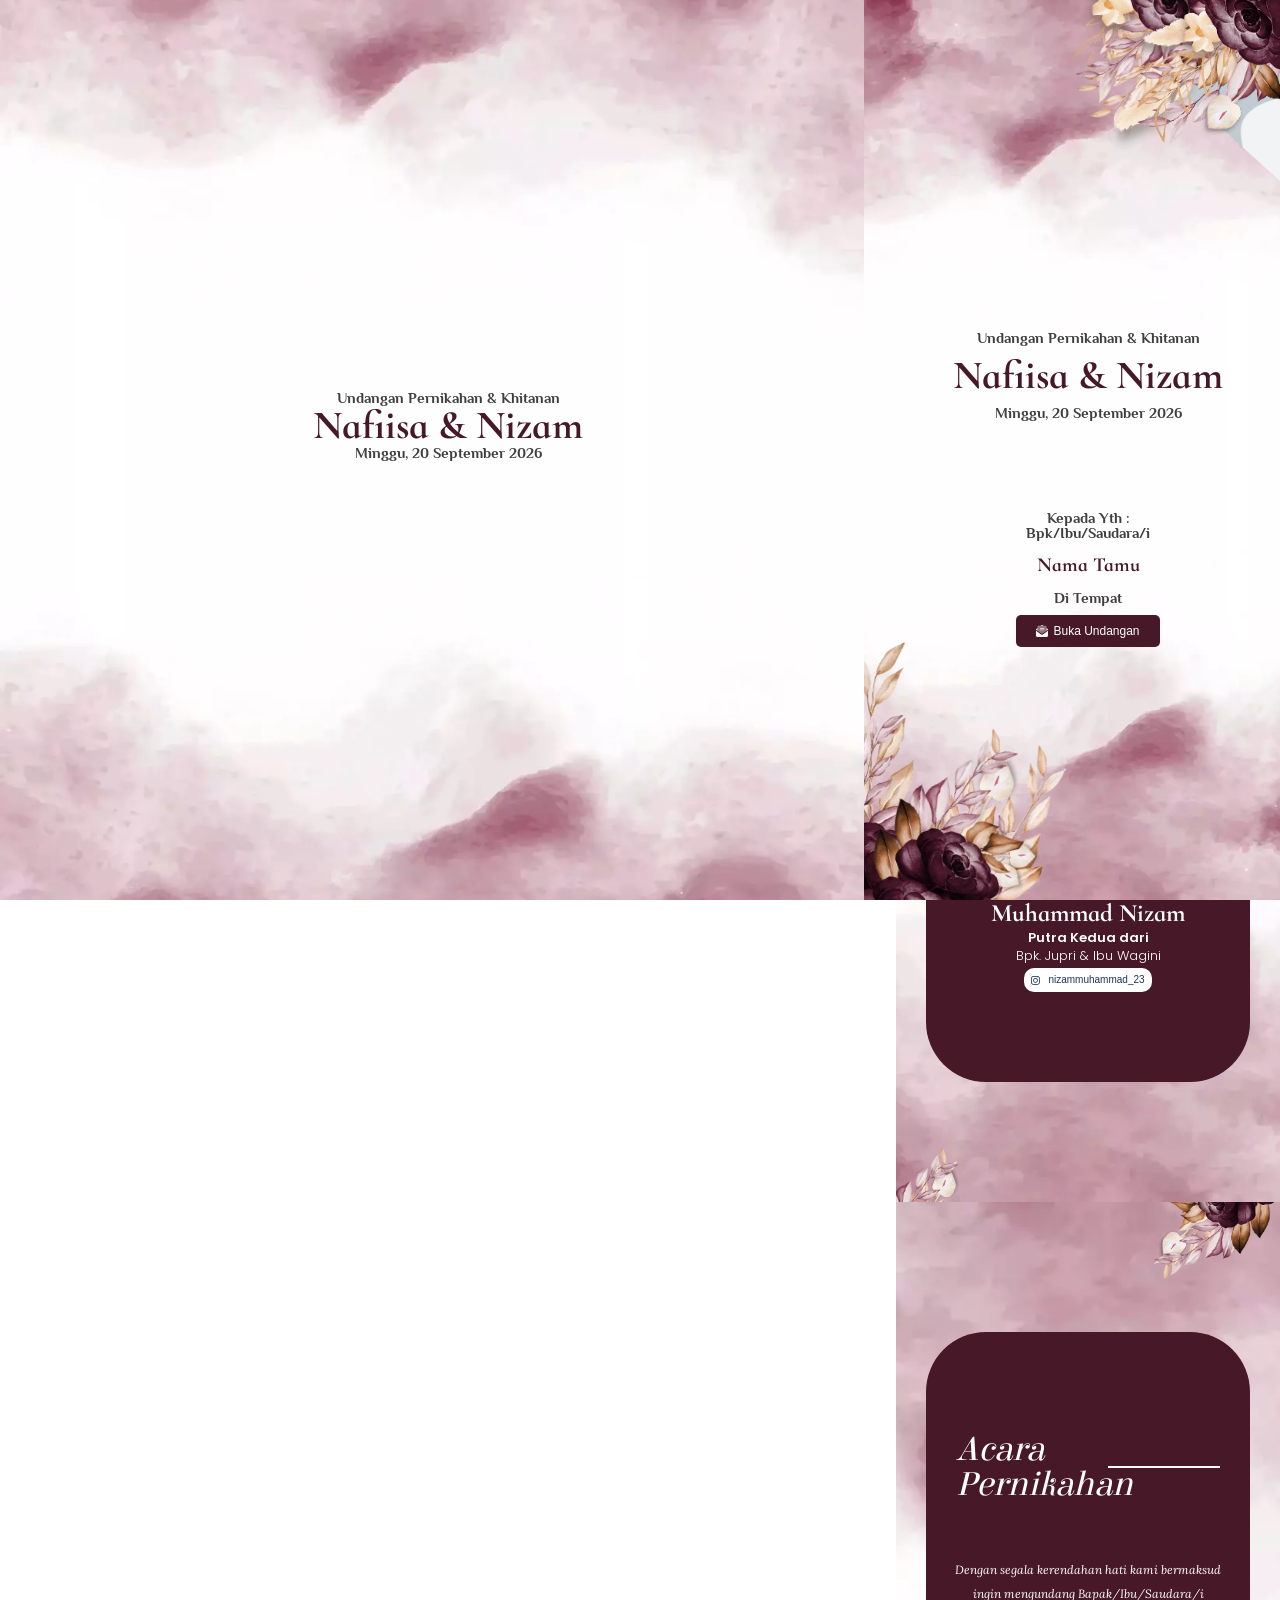
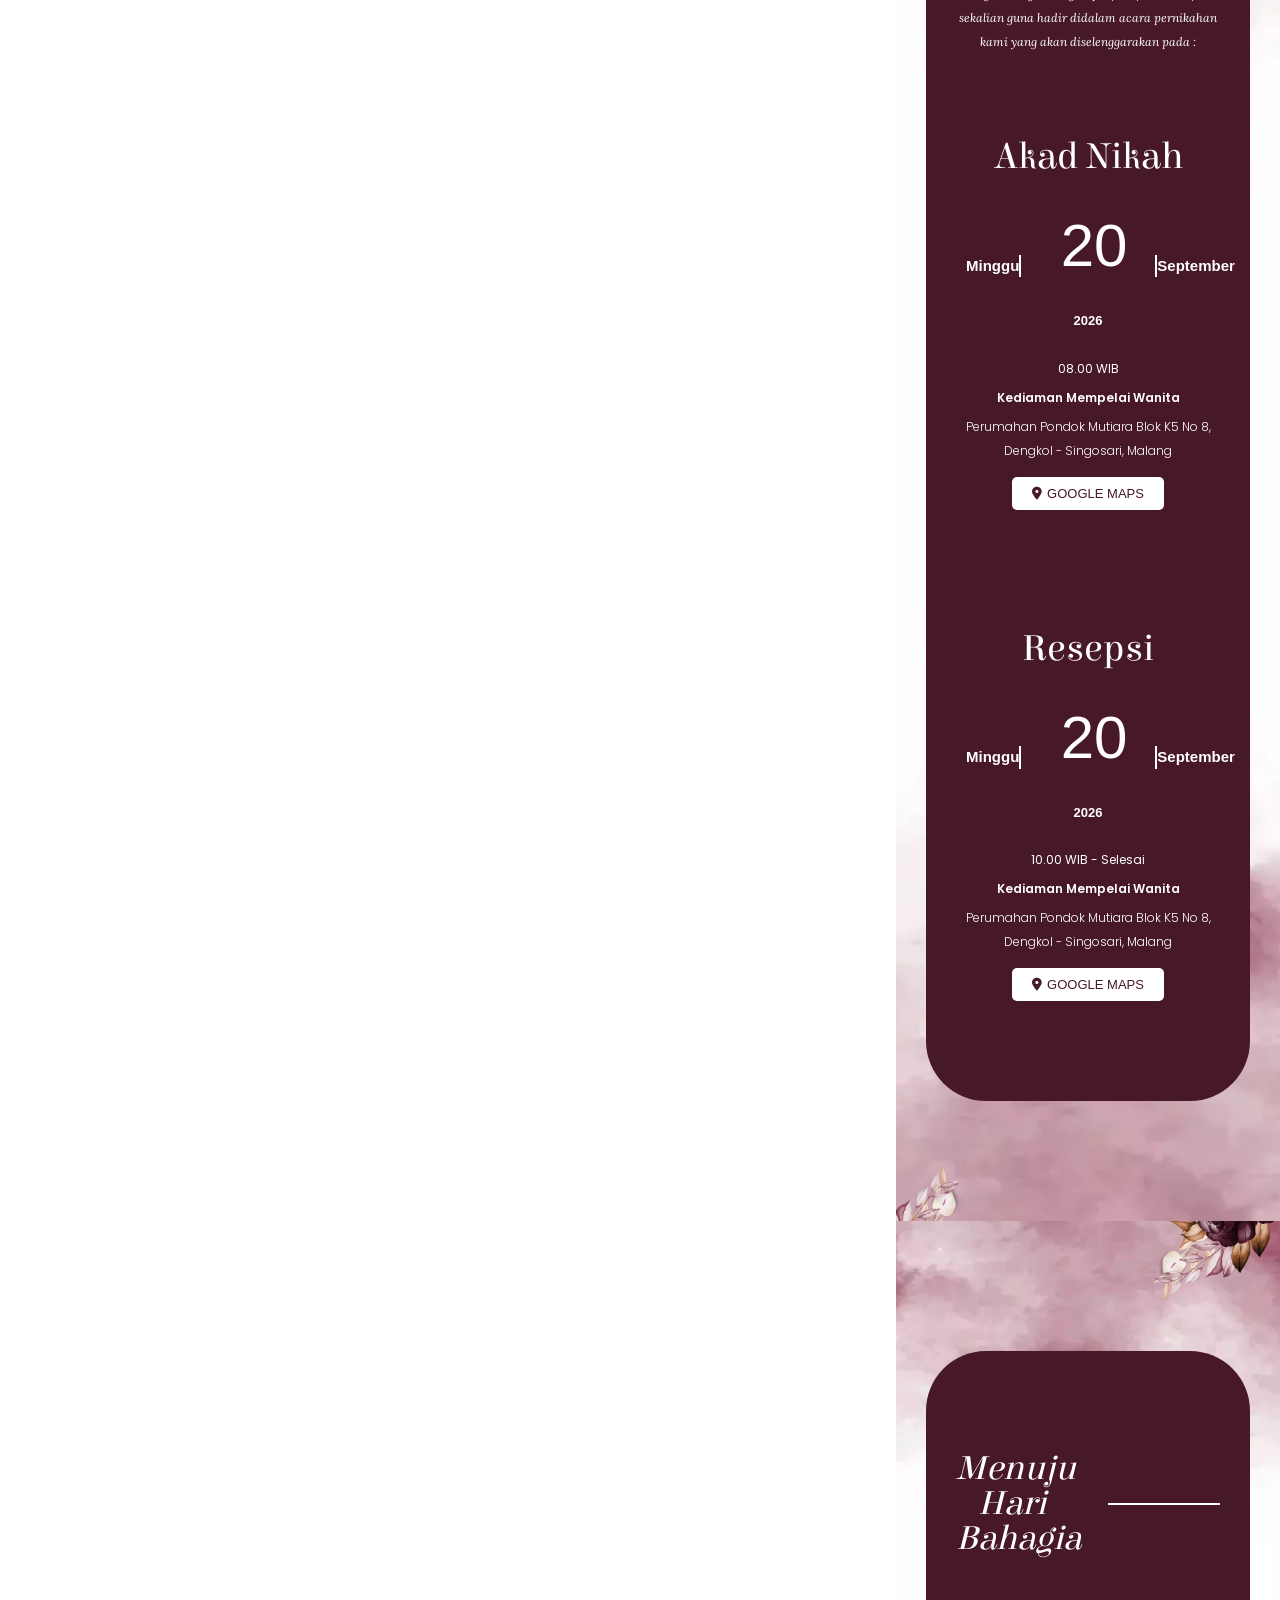
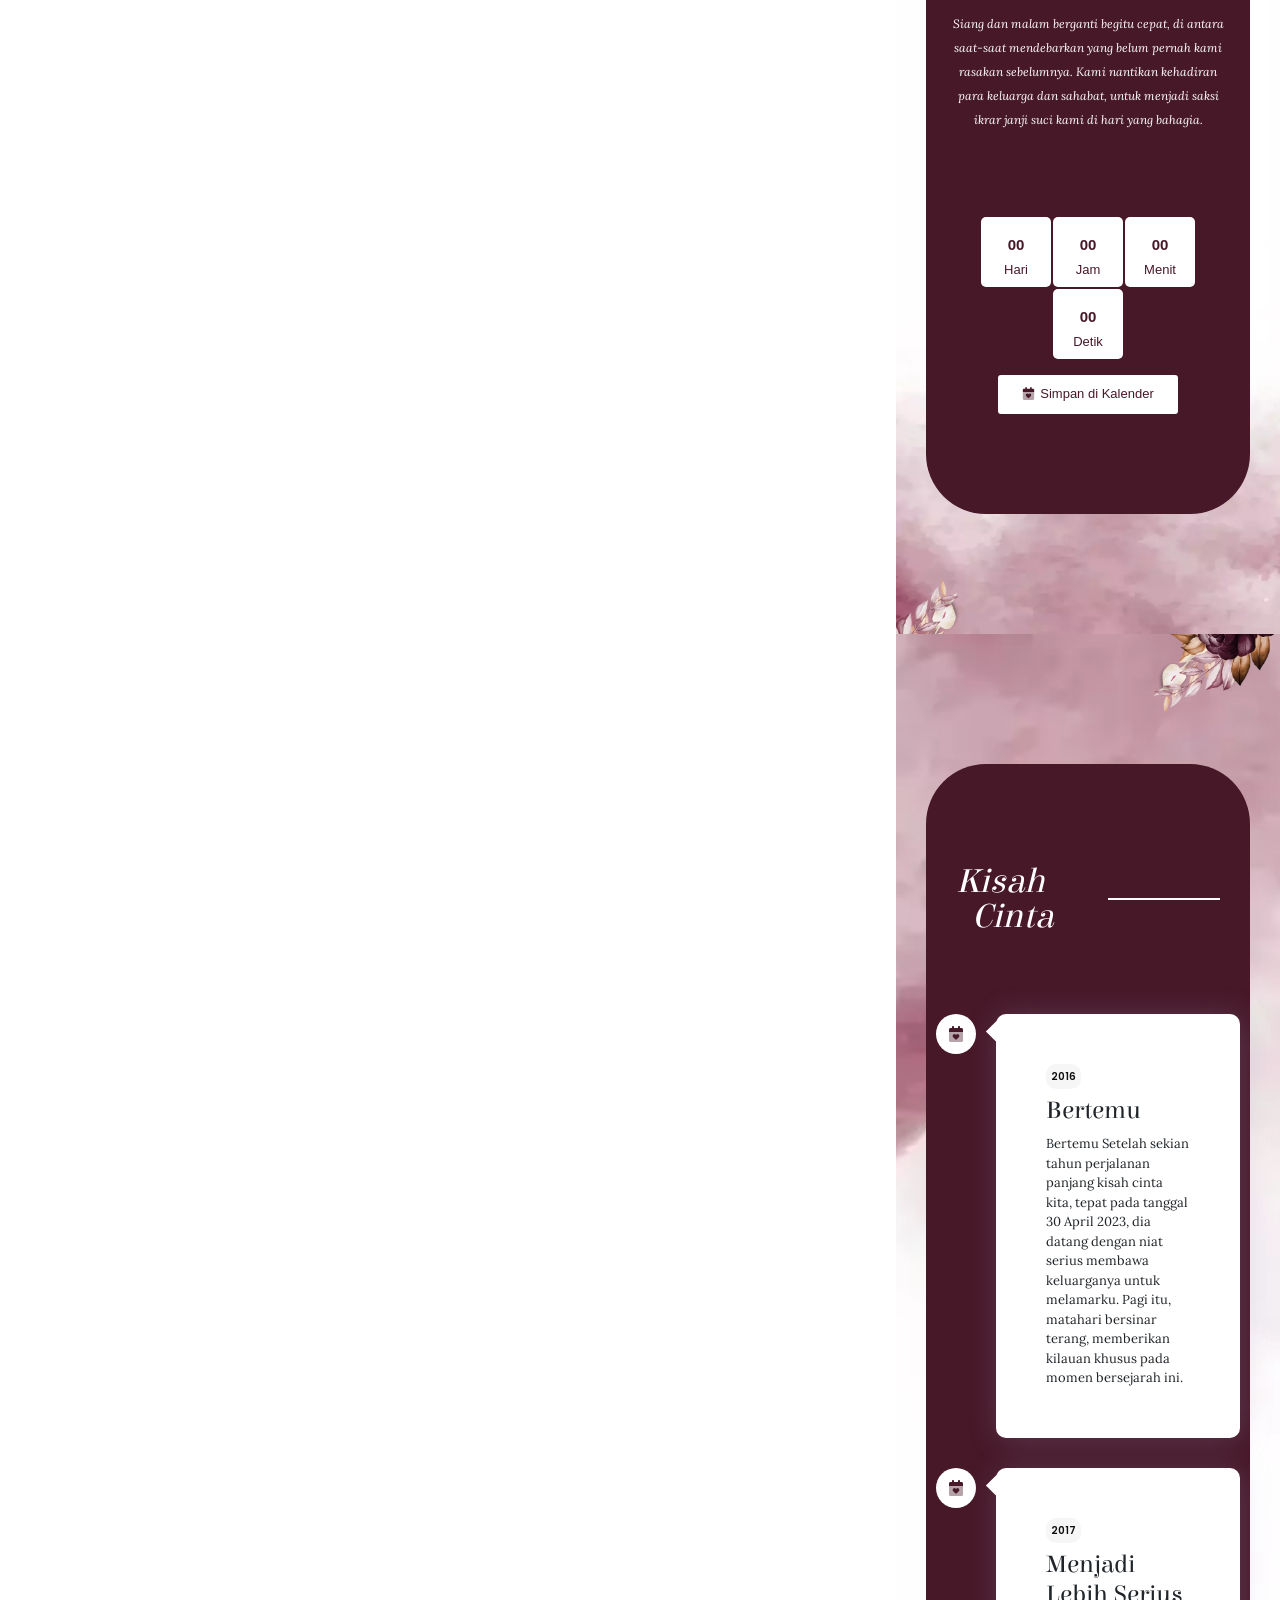
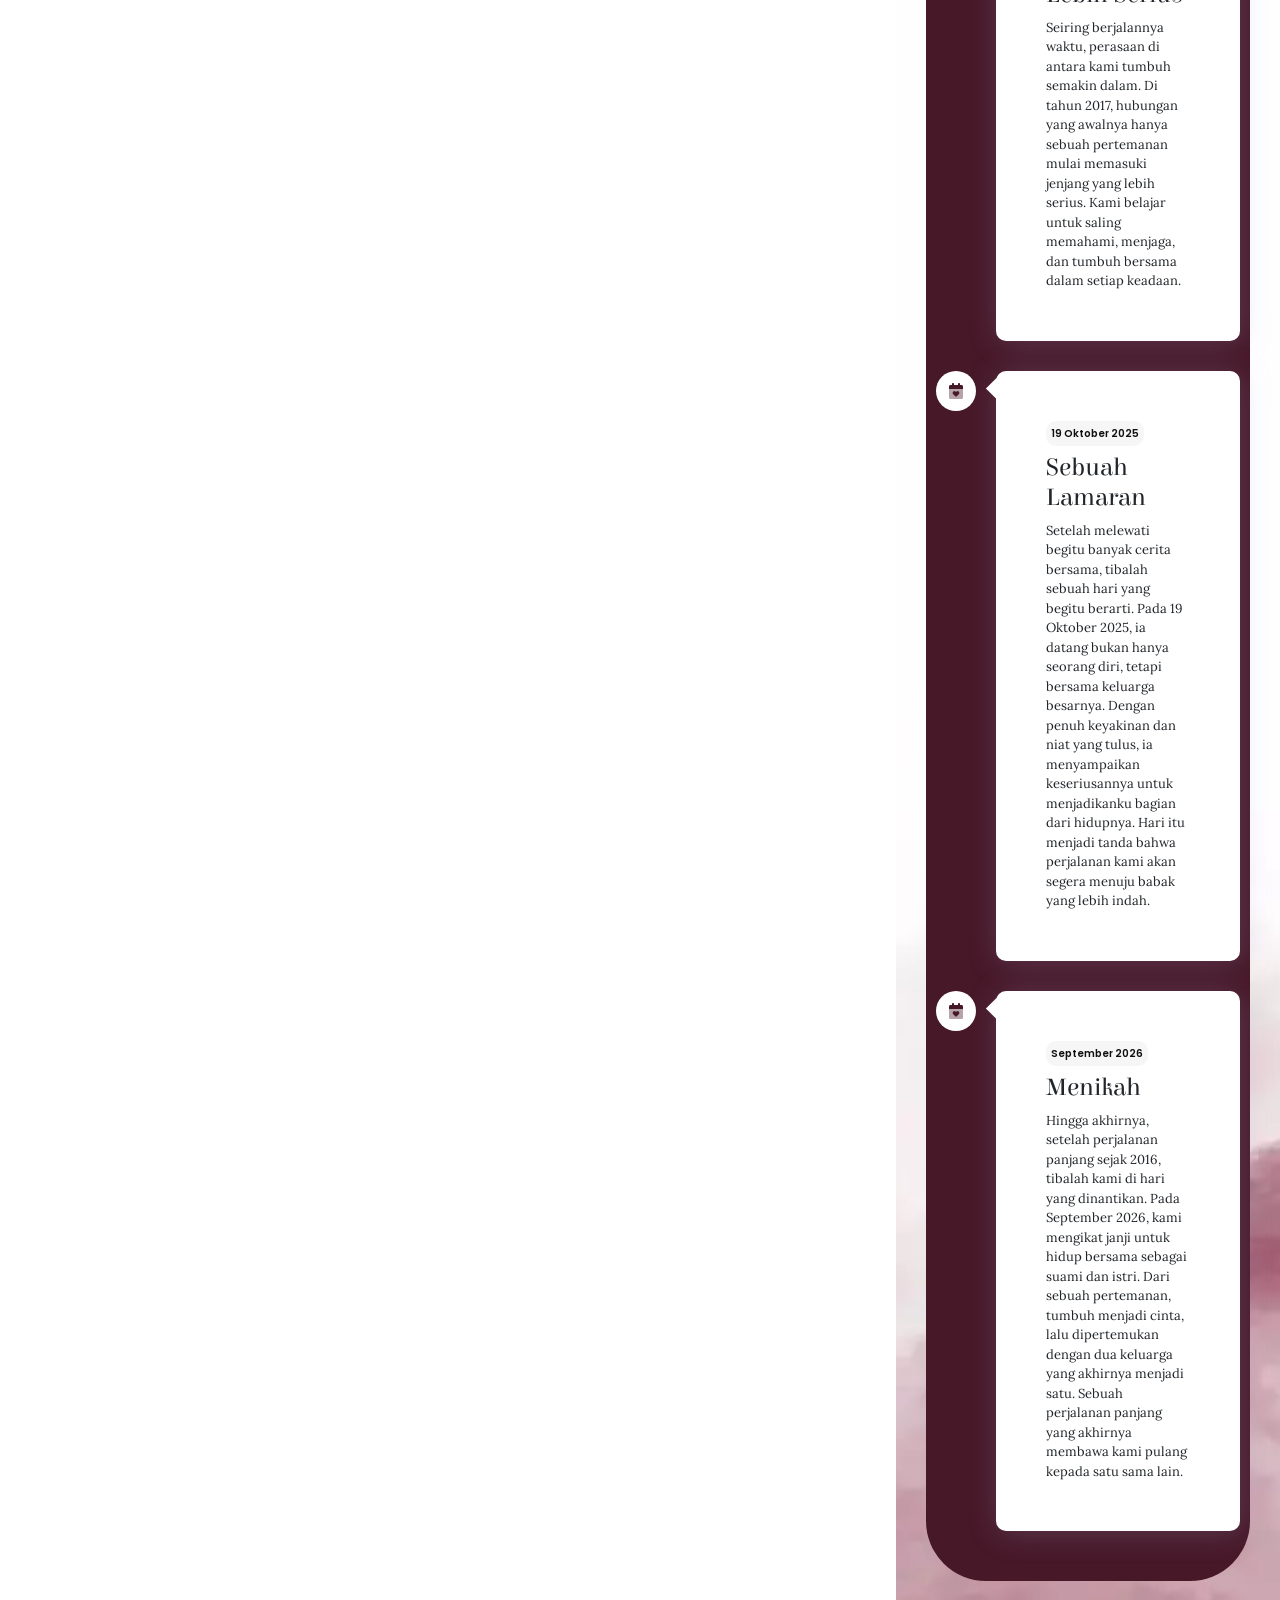
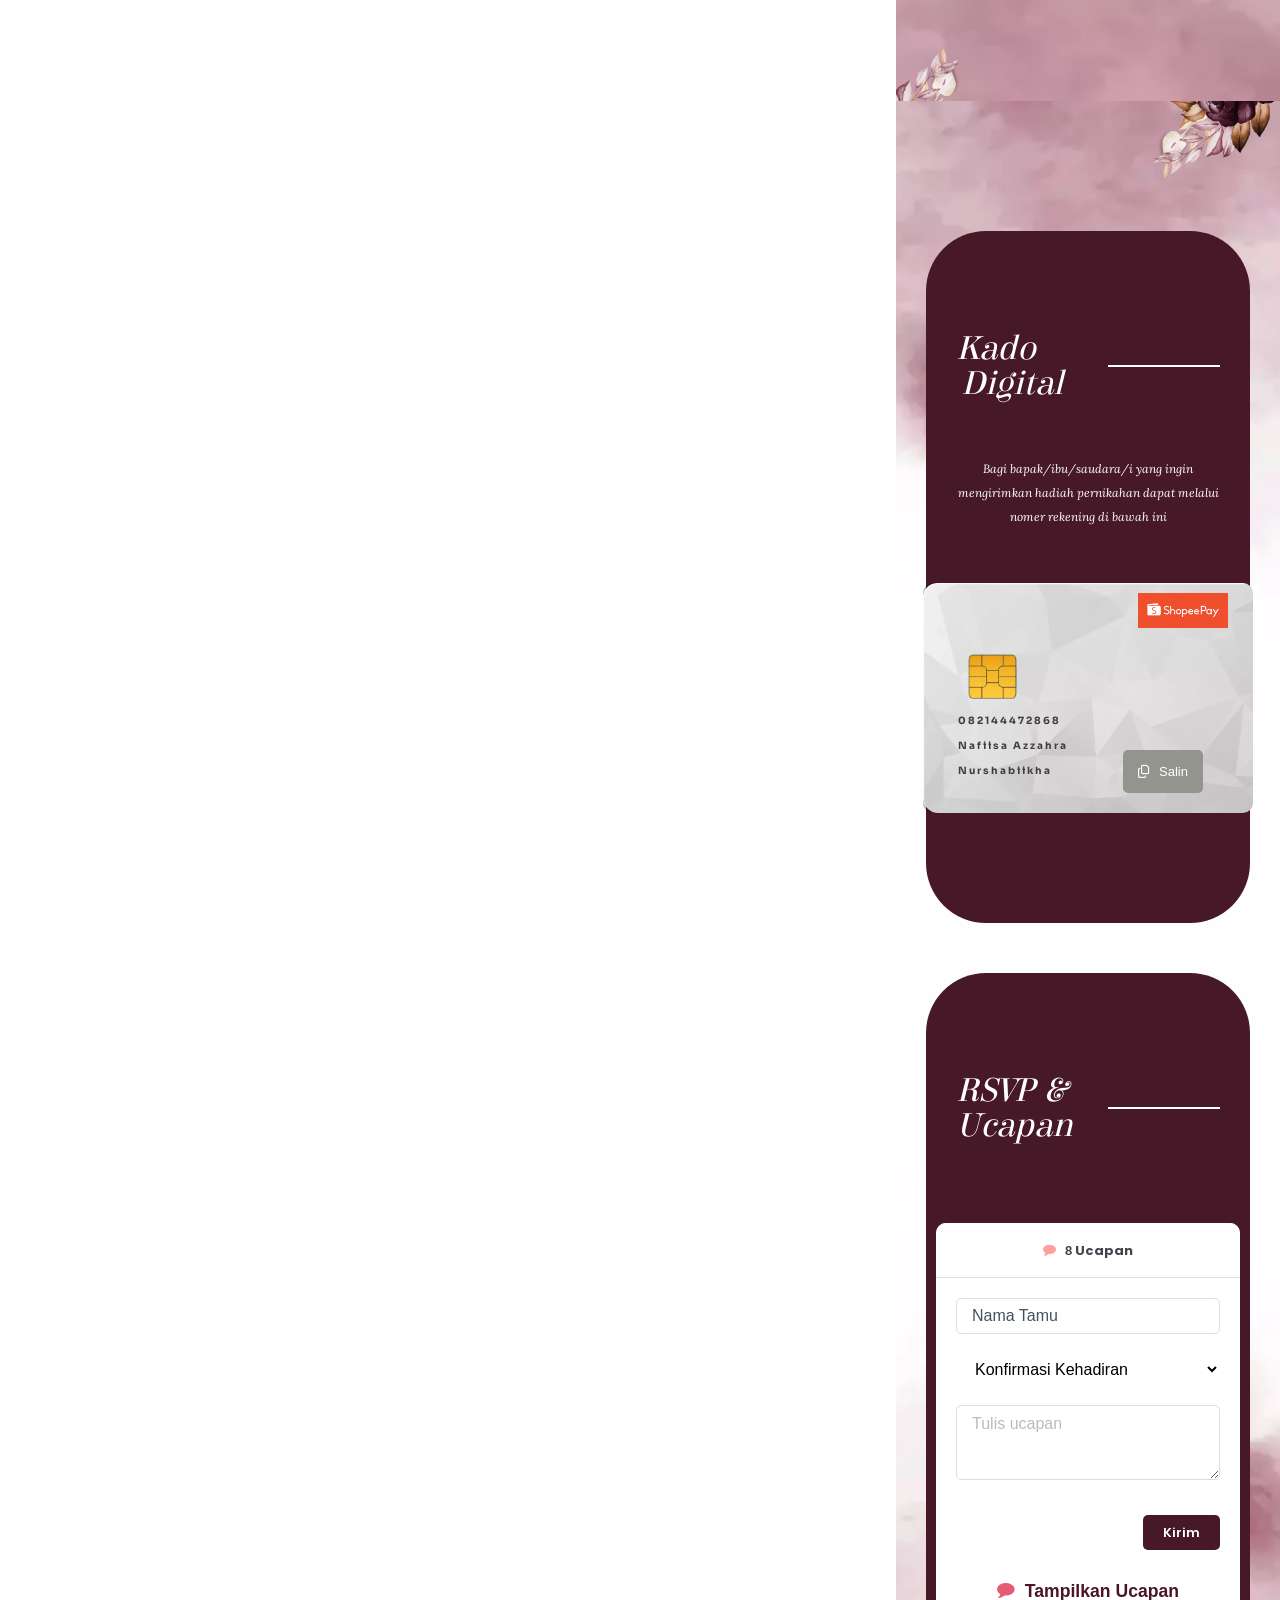
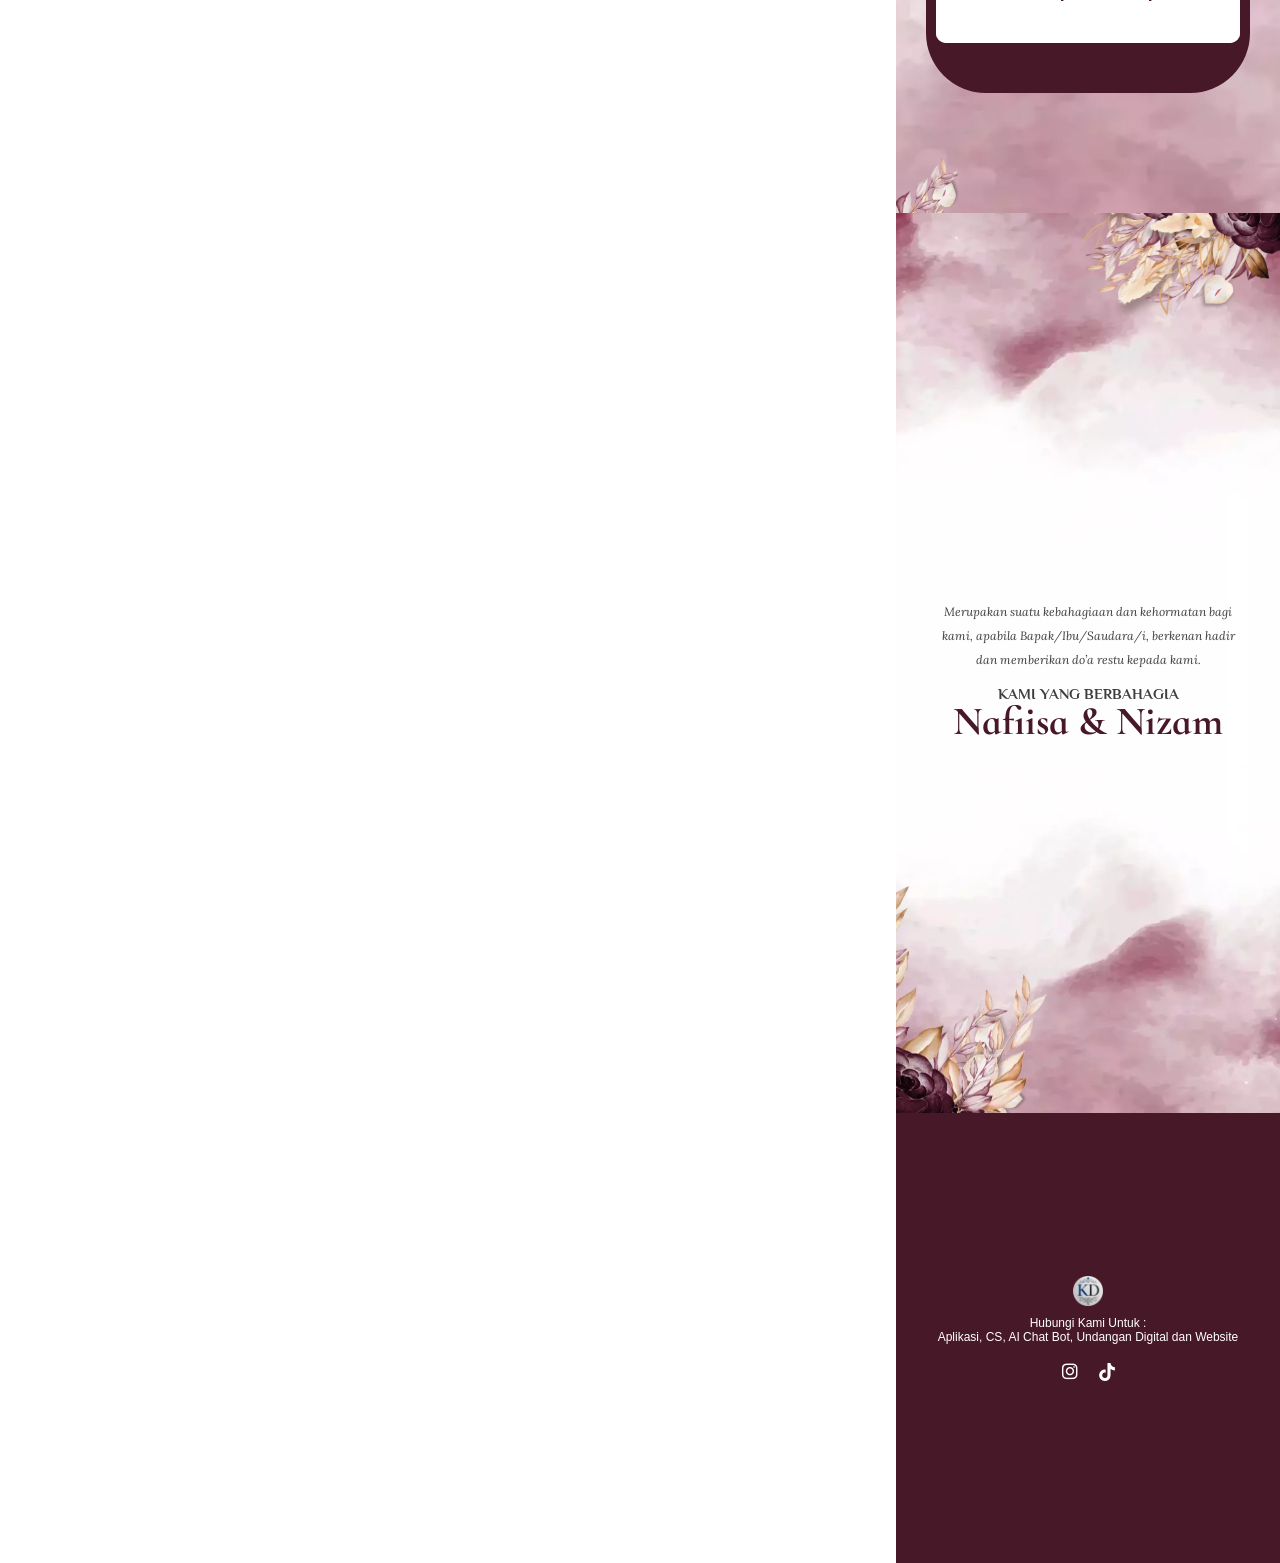
==== index.html @ 929d4304 "Convert favicon to PNG format for reliable cross-browser rendering" ====
<!DOCTYPE html>
<html lang="id" prefix="og: https://ogp.me/ns#">

<head>
  <meta charset="UTF-8">

  <!-- Optimasi Mesin Pencari oleh Rank Math - https://rankmath.com/ -->
  <title>Nafiisa 💕 Nizam</title>
  <meta name="description" content="Hadiri acara pernikahan kami pada hari Minggu, 20 September 2026 Ya!">
  <meta name="robots" content="nofollow, noindex">
  <meta property="og:locale" content="id_ID">
  <meta property="og:type" content="article">
  <meta property="og:title" content="Nafiisa 💕 Nizam">
  <meta property="og:description" content="Hadiri acara pernikahan kami pada hari Minggu, 20 September 2026 Ya!">
  <meta property="og:url" content="https://kirimdigi.github.io/Nafiisa-Nizam/">
  <meta property="og:site_name" content="Digital Wedding Invitation">
  <meta property="article:section" content="Undangan Pernikahan">
  <meta property="og:updated_time" content="2025-06-10T12:59:00+07:00">
  <meta property="og:image" content="https://kirimdigi.github.io/Nafiisa-Nizam/1.jpg?v=1.2">
  <meta property="og:image:secure_url" content="https://kirimdigi.github.io/Nafiisa-Nizam/1.jpg?v=1.2">
  <meta property="og:image:width" content="800">
  <meta property="og:image:height" content="800">
  <meta property="og:image:alt" content="Nafiisa &#038; Nizam">
  <meta property="og:image:type" content="image/jpeg">
  <meta property="article:published_time" content="2024-06-03T13:01:54+07:00">
  <meta property="article:modified_time" content="2025-06-10T12:59:00+07:00">
  <meta name="twitter:card" content="summary_large_image">
  <meta name="twitter:title" content="The Wedding Of Nafiisa &amp; Nizam">
  <meta name="twitter:description"
    content="Spesial untuk Anda, hadiri acara pernikahan Nafiisa &amp; Nizam pada hari Minggu, 20 September 2026. Ya!">
  <meta name="twitter:image" content="https://kirimdigi.github.io/Nafiisa-Nizam/1.jpg?v=1.2">
  <meta name="twitter:label1" content="Ditulis oleh">
  <meta name="twitter:data1" content="kekondangan">
  <meta name="twitter:label2" content="Waktunya membaca">
  <meta name="twitter:data2" content="Kurang dari semenit">
  <script type="application/ld+json"
    class="rank-math-schema">{"@context":"https://schema.org","@graph":[{"@type":["Person","Organization"],"@id":"https://invitimo.my.id/#person","name":"Digital Wedding Invitation"},{"@type":"WebSite","@id":"https://invitimo.my.id/#website","url":"https://invitimo.my.id","name":"Digital Wedding Invitation","publisher":{"@id":"https://invitimo.my.id/#person"},"inLanguage":"id"},{"@type":"ImageObject","@id":"1.png","url":"1.png","width":"800","height":"800","inLanguage":"id"},{"@type":"WebPage","@id":"https://invitimo.my.id/minisite-07/#webpage","url":"https://invitimo.my.id/minisite-07/","name":"The Wedding Of Nafiisa &amp; Nizam","datePublished":"2024-06-03T13:01:54+07:00","dateModified":"2025-06-10T12:59:00+07:00","isPartOf":{"@id":"https://invitimo.my.id/#website"},"primaryImageOfPage":{"@id":"1.png"},"inLanguage":"id"},{"@type":"Person","@id":"https://invitimo.my.id/author/kekondangan/","name":"kekondangan","url":"https://invitimo.my.id/author/kekondangan/","image":{"@type":"ImageObject","@id":"https://secure.gravatar.com/avatar/060e39ec4af00465f8073937f959c683679de852fa3f70bc7729038ad7bef04e?s=96&amp;d=mm&amp;r=g","url":"https://secure.gravatar.com/avatar/060e39ec4af00465f8073937f959c683679de852fa3f70bc7729038ad7bef04e?s=96&amp;d=mm&amp;r=g","caption":"kekondangan","inLanguage":"id"},"sameAs":["http://hi.kekondangan.id"]},{"@type":"BlogPosting","headline":"The Wedding Of Nafiisa &amp; Nizam","datePublished":"2024-06-03T13:01:54+07:00","dateModified":"2025-06-10T12:59:00+07:00","articleSection":"Undangan Pernikahan","author":{"@id":"https://invitimo.my.id/author/kekondangan/","name":"kekondangan"},"publisher":{"@id":"https://invitimo.my.id/#person"},"description":"Nama Tamu, hadiri acara pernikahan Nafiisa &amp; Nizam. pada hari Minggu. 20 September 2026 Ya!","name":"The Wedding Of Nafiisa &amp; Nizam","@id":"https://invitimo.my.id/minisite-07/#richSnippet","isPartOf":{"@id":"https://invitimo.my.id/minisite-07/#webpage"},"image":{"@id":"1.png"},"inLanguage":"id","mainEntityOfPage":{"@id":"https://invitimo.my.id/minisite-07/#webpage"}}]}</script>
  <!-- /Plugin WordPress Rank Math SEO -->

  <link rel='dns-prefetch' href='//hi.kekondangan.id'>
  <link rel="alternate" title="oEmbed (JSON)" type="application/json+oembed"
    href="wp-json/oembed/1.0/embed?url=https%3A%2F%2Finvitimo.my.id%2Fminisite-07%2F">
  <link rel="alternate" title="oEmbed (XML)" type="text/xml+oembed"
    href="wp-json/oembed/1.0/embed-1?url=https%3A%2F%2Finvitimo.my.id%2Fminisite-07%2F&#038;format=xml">
  <style id="wp-img-auto-sizes-contain-inline-css">
    img:is([sizes=auto i], [sizes^="auto," i]) {
      contain-intrinsic-size: 3000px 1500px
    }

    /*# sourceURL=wp-img-auto-sizes-contain-inline-css */
  </style>
  <style id="wp-emoji-styles-inline-css">
    img.wp-smiley,
    img.emoji {
      display: inline !important;
      border: none !important;
      box-shadow: none !important;
      height: 1em !important;
      width: 1em !important;
      margin: 0 0.07em !important;
      vertical-align: -0.1em !important;
      background: none !important;
      padding: 0 !important;
    }

    /*# sourceURL=wp-emoji-styles-inline-css */
  </style>
  <style id="wp-block-library-inline-css">
    :root {
      --wp-block-synced-color: #7a00df;
      --wp-block-synced-color--rgb: 122, 0, 223;
      --wp-bound-block-color: var(--wp-block-synced-color);
      --wp-editor-canvas-background: #ddd;
      --wp-admin-theme-color: #007cba;
      --wp-admin-theme-color--rgb: 0, 124, 186;
      --wp-admin-theme-color-darker-10: #006ba1;
      --wp-admin-theme-color-darker-10--rgb: 0, 107, 160.5;
      --wp-admin-theme-color-darker-20: #005a87;
      --wp-admin-theme-color-darker-20--rgb: 0, 90, 135;
      --wp-admin-border-width-focus: 2px
    }

    @media (min-resolution:192dpi) {
      :root {
        --wp-admin-border-width-focus: 1.5px
      }
    }

    .wp-element-button {
      cursor: pointer
    }

    :root .has-very-light-gray-background-color {
      background-color: #eee
    }

    :root .has-very-dark-gray-background-color {
      background-color: #313131
    }

    :root .has-very-light-gray-color {
      color: #eee
    }

    :root .has-very-dark-gray-color {
      color: #313131
    }

    :root .has-vivid-green-cyan-to-vivid-cyan-blue-gradient-background {
      background: linear-gradient(135deg, #00d084, #0693e3)
    }

    :root .has-purple-crush-gradient-background {
      background: linear-gradient(135deg, #34e2e4, #4721fb 50%, #ab1dfe)
    }

    :root .has-hazy-dawn-gradient-background {
      background: linear-gradient(135deg, #faaca8, #dad0ec)
    }

    :root .has-subdued-olive-gradient-background {
      background: linear-gradient(135deg, #fafae1, #67a671)
    }

    :root .has-atomic-cream-gradient-background {
      background: linear-gradient(135deg, #fdd79a, #004a59)
    }

    :root .has-nightshade-gradient-background {
      background: linear-gradient(135deg, #330968, #31cdcf)
    }

    :root .has-midnight-gradient-background {
      background: linear-gradient(135deg, #020381, #2874fc)
    }

    :root {
      --wp--preset--font-size--normal: 16px;
      --wp--preset--font-size--huge: 42px
    }

    .has-regular-font-size {
      font-size: 1em
    }

    .has-larger-font-size {
      font-size: 2.625em
    }

    .has-normal-font-size {
      font-size: var(--wp--preset--font-size--normal)
    }

    .has-huge-font-size {
      font-size: var(--wp--preset--font-size--huge)
    }

    :root .has-text-align-center {
      text-align: center
    }

    :root .has-text-align-left {
      text-align: left
    }

    :root .has-text-align-right {
      text-align: right
    }

    .has-fit-text {
      white-space: nowrap !important
    }

    #end-resizable-editor-section {
      display: none
    }

    .aligncenter {
      clear: both
    }

    .items-justified-left {
      justify-content: flex-start
    }

    .items-justified-center {
      justify-content: center
    }

    .items-justified-right {
      justify-content: flex-end
    }

    .items-justified-space-between {
      justify-content: space-between
    }

    .screen-reader-text {
      word-wrap: normal !important;
      border: 0;
      clip-path: inset(50%);
      height: 1px;
      margin: -1px;
      overflow: hidden;
      padding: 0;
      position: absolute;
      width: 1px
    }

    .screen-reader-text:focus {
      background-color: #ddd;
      clip-path: none;
      color: #444;
      display: block;
      font-size: 1em;
      height: auto;
      left: 5px;
      line-height: normal;
      padding: 15px 23px 14px;
      text-decoration: none;
      top: 5px;
      width: auto;
      z-index: 100000
    }

    html :where(.has-border-color) {
      border-style: solid
    }

    html :where([style*=border-color]) {
      border-style: solid
    }

    html :where([style*=border-top-color]) {
      border-top-style: solid
    }

    html :where([style*=border-right-color]) {
      border-right-style: solid
    }

    html :where([style*=border-bottom-color]) {
      border-bottom-style: solid
    }

    html :where([style*=border-left-color]) {
      border-left-style: solid
    }

    html :where([style*=border-width]) {
      border-style: solid
    }

    html :where([style*=border-top-width]) {
      border-top-style: solid
    }

    html :where([style*=border-right-width]) {
      border-right-style: solid
    }

    html :where([style*=border-bottom-width]) {
      border-bottom-style: solid
    }

    html :where([style*=border-left-width]) {
      border-left-style: solid
    }

    html :where(img[class*=wp-image-]) {
      height: auto;
      max-width: 100%
    }

    :where(figure) {
      margin: 0 0 1em
    }

    html :where(.is-position-sticky) {
      --wp-admin--admin-bar--position-offset: var(--wp-admin--admin-bar--height, 0px)
    }

    @media screen and (max-width:600px) {
      html :where(.is-position-sticky) {
        --wp-admin--admin-bar--position-offset: 0px
      }
    }

    /*# sourceURL=/wp-includes/css/dist/block-library/common.min.css */
  </style>
  <style id="wp-block-styles-placeholder-inline-css">
    :root {
      --wp-internal-comment: "Placeholder for wp_hoist_late_printed_styles() to replace with the block styles printed at wp_footer."
    }

    /*# sourceURL=wp-block-styles-placeholder-inline-css */
  </style>
  <link rel='stylesheet' id='jet-engine-frontend-css'
    href='wp-content/plugins/jet-engine/assets/css/frontend.css?ver=3.8.14' media='all'>
  <style id="wp-global-styles-placeholder-inline-css">
    :root {
      --wp-internal-comment: "Placeholder for wp_hoist_late_printed_styles() to replace with the global-styles printed at wp_footer."
    }

    /*# sourceURL=wp-global-styles-placeholder-inline-css */
  </style>
  <link rel='stylesheet' id='wds-elementor-css'
    href='wp-content/plugins/weddingsaas-pro/assets/css/wds-elementor.css?ver=2.10.2' media='all'>
  <link rel='stylesheet' id='saic_style-css'
    href='wp-content/plugins/weddingsaas-pro/assets/plugins/custom/commentpress/saic_style.css?ver=2.10.2'
    media='screen'>
  <link rel='stylesheet' id='hello-elementor-css'
    href='wp-content/themes/hello-elementor/assets/css/reset.css?ver=3.4.9' media='all'>
  <link rel='stylesheet' id='hello-elementor-theme-style-css'
    href='wp-content/themes/hello-elementor/assets/css/theme.css?ver=3.4.9' media='all'>
  <link rel='stylesheet' id='hello-elementor-header-footer-css'
    href='wp-content/themes/hello-elementor/assets/css/header-footer.css?ver=3.4.9' media='all'>
  <link rel='stylesheet' id='elementor-frontend-css'
    href='wp-content/plugins/elementor/assets/css/frontend.min.css?ver=4.2.2' media='all'>
  <style id="elementor-frontend-inline-css">
    @-webkit-keyframes ha_fadeIn {
      0% {
        opacity: 0
      }

      to {
        opacity: 1
      }
    }

    @keyframes ha_fadeIn {
      0% {
        opacity: 0
      }

      to {
        opacity: 1
      }
    }

    @-webkit-keyframes ha_zoomIn {
      0% {
        opacity: 0;
        -webkit-transform: scale3d(.3, .3, .3);
        transform: scale3d(.3, .3, .3)
      }

      50% {
        opacity: 1
      }
    }

    @keyframes ha_zoomIn {
      0% {
        opacity: 0;
        -webkit-transform: scale3d(.3, .3, .3);
        transform: scale3d(.3, .3, .3)
      }

      50% {
        opacity: 1
      }
    }

    @-webkit-keyframes ha_rollIn {
      0% {
        opacity: 0;
        -webkit-transform: translate3d(-100%, 0, 0) rotate3d(0, 0, 1, -120deg);
        transform: translate3d(-100%, 0, 0) rotate3d(0, 0, 1, -120deg)
      }

      to {
        opacity: 1
      }
    }

    @keyframes ha_rollIn {
      0% {
        opacity: 0;
        -webkit-transform: translate3d(-100%, 0, 0) rotate3d(0, 0, 1, -120deg);
        transform: translate3d(-100%, 0, 0) rotate3d(0, 0, 1, -120deg)
      }

      to {
        opacity: 1
      }
    }

    @-webkit-keyframes ha_bounce {

      0%,
      20%,
      53%,
      to {
        -webkit-animation-timing-function: cubic-bezier(.215, .61, .355, 1);
        animation-timing-function: cubic-bezier(.215, .61, .355, 1)
      }

      40%,
      43% {
        -webkit-transform: translate3d(0, -30px, 0) scaleY(1.1);
        transform: translate3d(0, -30px, 0) scaleY(1.1);
        -webkit-animation-timing-function: cubic-bezier(.755, .05, .855, .06);
        animation-timing-function: cubic-bezier(.755, .05, .855, .06)
      }

      70% {
        -webkit-transform: translate3d(0, -15px, 0) scaleY(1.05);
        transform: translate3d(0, -15px, 0) scaleY(1.05);
        -webkit-animation-timing-function: cubic-bezier(.755, .05, .855, .06);
        animation-timing-function: cubic-bezier(.755, .05, .855, .06)
      }

      80% {
        -webkit-transition-timing-function: cubic-bezier(.215, .61, .355, 1);
        transition-timing-function: cubic-bezier(.215, .61, .355, 1);
        -webkit-transform: translate3d(0, 0, 0) scaleY(.95);
        transform: translate3d(0, 0, 0) scaleY(.95)
      }

      90% {
        -webkit-transform: translate3d(0, -4px, 0) scaleY(1.02);
        transform: translate3d(0, -4px, 0) scaleY(1.02)
      }
    }

    @keyframes ha_bounce {

      0%,
      20%,
      53%,
      to {
        -webkit-animation-timing-function: cubic-bezier(.215, .61, .355, 1);
        animation-timing-function: cubic-bezier(.215, .61, .355, 1)
      }

      40%,
      43% {
        -webkit-transform: translate3d(0, -30px, 0) scaleY(1.1);
        transform: translate3d(0, -30px, 0) scaleY(1.1);
        -webkit-animation-timing-function: cubic-bezier(.755, .05, .855, .06);
        animation-timing-function: cubic-bezier(.755, .05, .855, .06)
      }

      70% {
        -webkit-transform: translate3d(0, -15px, 0) scaleY(1.05);
        transform: translate3d(0, -15px, 0) scaleY(1.05);
        -webkit-animation-timing-function: cubic-bezier(.755, .05, .855, .06);
        animation-timing-function: cubic-bezier(.755, .05, .855, .06)
      }

      80% {
        -webkit-transition-timing-function: cubic-bezier(.215, .61, .355, 1);
        transition-timing-function: cubic-bezier(.215, .61, .355, 1);
        -webkit-transform: translate3d(0, 0, 0) scaleY(.95);
        transform: translate3d(0, 0, 0) scaleY(.95)
      }

      90% {
        -webkit-transform: translate3d(0, -4px, 0) scaleY(1.02);
        transform: translate3d(0, -4px, 0) scaleY(1.02)
      }
    }

    @-webkit-keyframes ha_bounceIn {

      0%,
      20%,
      40%,
      60%,
      80%,
      to {
        -webkit-animation-timing-function: cubic-bezier(.215, .61, .355, 1);
        animation-timing-function: cubic-bezier(.215, .61, .355, 1)
      }

      0% {
        opacity: 0;
        -webkit-transform: scale3d(.3, .3, .3);
        transform: scale3d(.3, .3, .3)
      }

      20% {
        -webkit-transform: scale3d(1.1, 1.1, 1.1);
        transform: scale3d(1.1, 1.1, 1.1)
      }

      40% {
        -webkit-transform: scale3d(.9, .9, .9);
        transform: scale3d(.9, .9, .9)
      }

      60% {
        opacity: 1;
        -webkit-transform: scale3d(1.03, 1.03, 1.03);
        transform: scale3d(1.03, 1.03, 1.03)
      }

      80% {
        -webkit-transform: scale3d(.97, .97, .97);
        transform: scale3d(.97, .97, .97)
      }

      to {
        opacity: 1
      }
    }

    @keyframes ha_bounceIn {

      0%,
      20%,
      40%,
      60%,
      80%,
      to {
        -webkit-animation-timing-function: cubic-bezier(.215, .61, .355, 1);
        animation-timing-function: cubic-bezier(.215, .61, .355, 1)
      }

      0% {
        opacity: 0;
        -webkit-transform: scale3d(.3, .3, .3);
        transform: scale3d(.3, .3, .3)
      }

      20% {
        -webkit-transform: scale3d(1.1, 1.1, 1.1);
        transform: scale3d(1.1, 1.1, 1.1)
      }

      40% {
        -webkit-transform: scale3d(.9, .9, .9);
        transform: scale3d(.9, .9, .9)
      }

      60% {
        opacity: 1;
        -webkit-transform: scale3d(1.03, 1.03, 1.03);
        transform: scale3d(1.03, 1.03, 1.03)
      }

      80% {
        -webkit-transform: scale3d(.97, .97, .97);
        transform: scale3d(.97, .97, .97)
      }

      to {
        opacity: 1
      }
    }

    @-webkit-keyframes ha_flipInX {
      0% {
        opacity: 0;
        -webkit-transform: perspective(400px) rotate3d(1, 0, 0, 90deg);
        transform: perspective(400px) rotate3d(1, 0, 0, 90deg);
        -webkit-animation-timing-function: ease-in;
        animation-timing-function: ease-in
      }

      40% {
        -webkit-transform: perspective(400px) rotate3d(1, 0, 0, -20deg);
        transform: perspective(400px) rotate3d(1, 0, 0, -20deg);
        -webkit-animation-timing-function: ease-in;
        animation-timing-function: ease-in
      }

      60% {
        opacity: 1;
        -webkit-transform: perspective(400px) rotate3d(1, 0, 0, 10deg);
        transform: perspective(400px) rotate3d(1, 0, 0, 10deg)
      }

      80% {
        -webkit-transform: perspective(400px) rotate3d(1, 0, 0, -5deg);
        transform: perspective(400px) rotate3d(1, 0, 0, -5deg)
      }
    }

    @keyframes ha_flipInX {
      0% {
        opacity: 0;
        -webkit-transform: perspective(400px) rotate3d(1, 0, 0, 90deg);
        transform: perspective(400px) rotate3d(1, 0, 0, 90deg);
        -webkit-animation-timing-function: ease-in;
        animation-timing-function: ease-in
      }

      40% {
        -webkit-transform: perspective(400px) rotate3d(1, 0, 0, -20deg);
        transform: perspective(400px) rotate3d(1, 0, 0, -20deg);
        -webkit-animation-timing-function: ease-in;
        animation-timing-function: ease-in
      }

      60% {
        opacity: 1;
        -webkit-transform: perspective(400px) rotate3d(1, 0, 0, 10deg);
        transform: perspective(400px) rotate3d(1, 0, 0, 10deg)
      }

      80% {
        -webkit-transform: perspective(400px) rotate3d(1, 0, 0, -5deg);
        transform: perspective(400px) rotate3d(1, 0, 0, -5deg)
      }
    }

    @-webkit-keyframes ha_flipInY {
      0% {
        opacity: 0;
        -webkit-transform: perspective(400px) rotate3d(0, 1, 0, 90deg);
        transform: perspective(400px) rotate3d(0, 1, 0, 90deg);
        -webkit-animation-timing-function: ease-in;
        animation-timing-function: ease-in
      }

      40% {
        -webkit-transform: perspective(400px) rotate3d(0, 1, 0, -20deg);
        transform: perspective(400px) rotate3d(0, 1, 0, -20deg);
        -webkit-animation-timing-function: ease-in;
        animation-timing-function: ease-in
      }

      60% {
        opacity: 1;
        -webkit-transform: perspective(400px) rotate3d(0, 1, 0, 10deg);
        transform: perspective(400px) rotate3d(0, 1, 0, 10deg)
      }

      80% {
        -webkit-transform: perspective(400px) rotate3d(0, 1, 0, -5deg);
        transform: perspective(400px) rotate3d(0, 1, 0, -5deg)
      }
    }

    @keyframes ha_flipInY {
      0% {
        opacity: 0;
        -webkit-transform: perspective(400px) rotate3d(0, 1, 0, 90deg);
        transform: perspective(400px) rotate3d(0, 1, 0, 90deg);
        -webkit-animation-timing-function: ease-in;
        animation-timing-function: ease-in
      }

      40% {
        -webkit-transform: perspective(400px) rotate3d(0, 1, 0, -20deg);
        transform: perspective(400px) rotate3d(0, 1, 0, -20deg);
        -webkit-animation-timing-function: ease-in;
        animation-timing-function: ease-in
      }

      60% {
        opacity: 1;
        -webkit-transform: perspective(400px) rotate3d(0, 1, 0, 10deg);
        transform: perspective(400px) rotate3d(0, 1, 0, 10deg)
      }

      80% {
        -webkit-transform: perspective(400px) rotate3d(0, 1, 0, -5deg);
        transform: perspective(400px) rotate3d(0, 1, 0, -5deg)
      }
    }

    @-webkit-keyframes ha_swing {
      20% {
        -webkit-transform: rotate3d(0, 0, 1, 15deg);
        transform: rotate3d(0, 0, 1, 15deg)
      }

      40% {
        -webkit-transform: rotate3d(0, 0, 1, -10deg);
        transform: rotate3d(0, 0, 1, -10deg)
      }

      60% {
        -webkit-transform: rotate3d(0, 0, 1, 5deg);
        transform: rotate3d(0, 0, 1, 5deg)
      }

      80% {
        -webkit-transform: rotate3d(0, 0, 1, -5deg);
        transform: rotate3d(0, 0, 1, -5deg)
      }
    }

    @keyframes ha_swing {
      20% {
        -webkit-transform: rotate3d(0, 0, 1, 15deg);
        transform: rotate3d(0, 0, 1, 15deg)
      }

      40% {
        -webkit-transform: rotate3d(0, 0, 1, -10deg);
        transform: rotate3d(0, 0, 1, -10deg)
      }

      60% {
        -webkit-transform: rotate3d(0, 0, 1, 5deg);
        transform: rotate3d(0, 0, 1, 5deg)
      }

      80% {
        -webkit-transform: rotate3d(0, 0, 1, -5deg);
        transform: rotate3d(0, 0, 1, -5deg)
      }
    }

    @-webkit-keyframes ha_slideInDown {
      0% {
        visibility: visible;
        -webkit-transform: translate3d(0, -100%, 0);
        transform: translate3d(0, -100%, 0)
      }
    }

    @keyframes ha_slideInDown {
      0% {
        visibility: visible;
        -webkit-transform: translate3d(0, -100%, 0);
        transform: translate3d(0, -100%, 0)
      }
    }

    @-webkit-keyframes ha_slideInUp {
      0% {
        visibility: visible;
        -webkit-transform: translate3d(0, 100%, 0);
        transform: translate3d(0, 100%, 0)
      }
    }

    @keyframes ha_slideInUp {
      0% {
        visibility: visible;
        -webkit-transform: translate3d(0, 100%, 0);
        transform: translate3d(0, 100%, 0)
      }
    }

    @-webkit-keyframes ha_slideInLeft {
      0% {
        visibility: visible;
        -webkit-transform: translate3d(-100%, 0, 0);
        transform: translate3d(-100%, 0, 0)
      }
    }

    @keyframes ha_slideInLeft {
      0% {
        visibility: visible;
        -webkit-transform: translate3d(-100%, 0, 0);
        transform: translate3d(-100%, 0, 0)
      }
    }

    @-webkit-keyframes ha_slideInRight {
      0% {
        visibility: visible;
        -webkit-transform: translate3d(100%, 0, 0);
        transform: translate3d(100%, 0, 0)
      }
    }

    @keyframes ha_slideInRight {
      0% {
        visibility: visible;
        -webkit-transform: translate3d(100%, 0, 0);
        transform: translate3d(100%, 0, 0)
      }
    }

    .ha_fadeIn {
      -webkit-animation-name: ha_fadeIn;
      animation-name: ha_fadeIn
    }

    .ha_zoomIn {
      -webkit-animation-name: ha_zoomIn;
      animation-name: ha_zoomIn
    }

    .ha_rollIn {
      -webkit-animation-name: ha_rollIn;
      animation-name: ha_rollIn
    }

    .ha_bounce {
      -webkit-transform-origin: center bottom;
      -ms-transform-origin: center bottom;
      transform-origin: center bottom;
      -webkit-animation-name: ha_bounce;
      animation-name: ha_bounce
    }

    .ha_bounceIn {
      -webkit-animation-name: ha_bounceIn;
      animation-name: ha_bounceIn;
      -webkit-animation-duration: .75s;
      -webkit-animation-duration: calc(var(--animate-duration)*.75);
      animation-duration: .75s;
      animation-duration: calc(var(--animate-duration)*.75)
    }

    .ha_flipInX,
    .ha_flipInY {
      -webkit-animation-name: ha_flipInX;
      animation-name: ha_flipInX;
      -webkit-backface-visibility: visible !important;
      backface-visibility: visible !important
    }

    .ha_flipInY {
      -webkit-animation-name: ha_flipInY;
      animation-name: ha_flipInY
    }

    .ha_swing {
      -webkit-transform-origin: top center;
      -ms-transform-origin: top center;
      transform-origin: top center;
      -webkit-animation-name: ha_swing;
      animation-name: ha_swing
    }

    .ha_slideInDown {
      -webkit-animation-name: ha_slideInDown;
      animation-name: ha_slideInDown
    }

    .ha_slideInUp {
      -webkit-animation-name: ha_slideInUp;
      animation-name: ha_slideInUp
    }

    .ha_slideInLeft {
      -webkit-animation-name: ha_slideInLeft;
      animation-name: ha_slideInLeft
    }

    .ha_slideInRight {
      -webkit-animation-name: ha_slideInRight;
      animation-name: ha_slideInRight
    }

    .ha-css-transform-yes {
      -webkit-transition-duration: var(--ha-tfx-transition-duration, .2s);
      transition-duration: var(--ha-tfx-transition-duration, .2s);
      -webkit-transition-property: -webkit-transform;
      transition-property: transform;
      transition-property: transform, -webkit-transform;
      -webkit-transform: translate(var(--ha-tfx-translate-x, 0), var(--ha-tfx-translate-y, 0)) scale(var(--ha-tfx-scale-x, 1), var(--ha-tfx-scale-y, 1)) skew(var(--ha-tfx-skew-x, 0), var(--ha-tfx-skew-y, 0)) rotateX(var(--ha-tfx-rotate-x, 0)) rotateY(var(--ha-tfx-rotate-y, 0)) rotateZ(var(--ha-tfx-rotate-z, 0));
      transform: translate(var(--ha-tfx-translate-x, 0), var(--ha-tfx-translate-y, 0)) scale(var(--ha-tfx-scale-x, 1), var(--ha-tfx-scale-y, 1)) skew(var(--ha-tfx-skew-x, 0), var(--ha-tfx-skew-y, 0)) rotateX(var(--ha-tfx-rotate-x, 0)) rotateY(var(--ha-tfx-rotate-y, 0)) rotateZ(var(--ha-tfx-rotate-z, 0))
    }

    .ha-css-transform-yes:hover {
      -webkit-transform: translate(var(--ha-tfx-translate-x-hover, var(--ha-tfx-translate-x, 0)), var(--ha-tfx-translate-y-hover, var(--ha-tfx-translate-y, 0))) scale(var(--ha-tfx-scale-x-hover, var(--ha-tfx-scale-x, 1)), var(--ha-tfx-scale-y-hover, var(--ha-tfx-scale-y, 1))) skew(var(--ha-tfx-skew-x-hover, var(--ha-tfx-skew-x, 0)), var(--ha-tfx-skew-y-hover, var(--ha-tfx-skew-y, 0))) rotateX(var(--ha-tfx-rotate-x-hover, var(--ha-tfx-rotate-x, 0))) rotateY(var(--ha-tfx-rotate-y-hover, var(--ha-tfx-rotate-y, 0))) rotateZ(var(--ha-tfx-rotate-z-hover, var(--ha-tfx-rotate-z, 0)));
      transform: translate(var(--ha-tfx-translate-x-hover, var(--ha-tfx-translate-x, 0)), var(--ha-tfx-translate-y-hover, var(--ha-tfx-translate-y, 0))) scale(var(--ha-tfx-scale-x-hover, var(--ha-tfx-scale-x, 1)), var(--ha-tfx-scale-y-hover, var(--ha-tfx-scale-y, 1))) skew(var(--ha-tfx-skew-x-hover, var(--ha-tfx-skew-x, 0)), var(--ha-tfx-skew-y-hover, var(--ha-tfx-skew-y, 0))) rotateX(var(--ha-tfx-rotate-x-hover, var(--ha-tfx-rotate-x, 0))) rotateY(var(--ha-tfx-rotate-y-hover, var(--ha-tfx-rotate-y, 0))) rotateZ(var(--ha-tfx-rotate-z-hover, var(--ha-tfx-rotate-z, 0)))
    }

    .happy-addon>.elementor-widget-container {
      word-wrap: break-word;
      overflow-wrap: break-word
    }

    .happy-addon>.elementor-widget-container,
    .happy-addon>.elementor-widget-container * {
      -webkit-box-sizing: border-box;
      box-sizing: border-box
    }

    .happy-addon:not(:has(.elementor-widget-container)),
    .happy-addon:not(:has(.elementor-widget-container)) * {
      -webkit-box-sizing: border-box;
      box-sizing: border-box;
      word-wrap: break-word;
      overflow-wrap: break-word
    }

    .happy-addon p:empty {
      display: none
    }

    .happy-addon .elementor-inline-editing {
      min-height: auto !important
    }

    .happy-addon-pro img {
      max-width: 100%;
      height: auto;
      -o-object-fit: cover;
      object-fit: cover
    }

    .ha-screen-reader-text {
      position: absolute;
      overflow: hidden;
      clip: rect(1px, 1px, 1px, 1px);
      margin: -1px;
      padding: 0;
      width: 1px;
      height: 1px;
      border: 0;
      word-wrap: normal !important;
      -webkit-clip-path: inset(50%);
      clip-path: inset(50%)
    }

    .ha-has-bg-overlay>.elementor-widget-container {
      position: relative;
      z-index: 1
    }

    .ha-has-bg-overlay>.elementor-widget-container:before {
      position: absolute;
      top: 0;
      left: 0;
      z-index: -1;
      width: 100%;
      height: 100%;
      content: ""
    }

    .ha-has-bg-overlay:not(:has(.elementor-widget-container)) {
      position: relative;
      z-index: 1
    }

    .ha-has-bg-overlay:not(:has(.elementor-widget-container)):before {
      position: absolute;
      top: 0;
      left: 0;
      z-index: -1;
      width: 100%;
      height: 100%;
      content: ""
    }

    .ha-popup--is-enabled .ha-js-popup,
    .ha-popup--is-enabled .ha-js-popup img {
      cursor: -webkit-zoom-in !important;
      cursor: zoom-in !important
    }

    .mfp-wrap .mfp-arrow,
    .mfp-wrap .mfp-close {
      background-color: transparent
    }

    .mfp-wrap .mfp-arrow:focus,
    .mfp-wrap .mfp-close:focus {
      outline-width: thin
    }

    .ha-advanced-tooltip-enable {
      position: relative;
      cursor: pointer;
      --ha-tooltip-arrow-color: black;
      --ha-tooltip-arrow-distance: 0
    }

    .ha-advanced-tooltip-enable .ha-advanced-tooltip-content {
      position: absolute;
      z-index: 999;
      display: none;
      padding: 5px 0;
      width: 120px;
      height: auto;
      border-radius: 6px;
      background-color: #000;
      color: #fff;
      text-align: center;
      opacity: 0
    }

    .ha-advanced-tooltip-enable .ha-advanced-tooltip-content::after {
      position: absolute;
      border-width: 5px;
      border-style: solid;
      content: ""
    }

    .ha-advanced-tooltip-enable .ha-advanced-tooltip-content.no-arrow::after {
      visibility: hidden
    }

    .ha-advanced-tooltip-enable .ha-advanced-tooltip-content.show {
      display: inline-block;
      opacity: 1
    }

    .ha-advanced-tooltip-enable.ha-advanced-tooltip-top .ha-advanced-tooltip-content,
    body[data-elementor-device-mode=tablet] .ha-advanced-tooltip-enable.ha-advanced-tooltip-tablet-top .ha-advanced-tooltip-content {
      top: unset;
      right: 0;
      bottom: calc(101% + var(--ha-tooltip-arrow-distance));
      left: 0;
      margin: 0 auto
    }

    .ha-advanced-tooltip-enable.ha-advanced-tooltip-top .ha-advanced-tooltip-content::after,
    body[data-elementor-device-mode=tablet] .ha-advanced-tooltip-enable.ha-advanced-tooltip-tablet-top .ha-advanced-tooltip-content::after {
      top: 100%;
      right: unset;
      bottom: unset;
      left: 50%;
      border-color: var(--ha-tooltip-arrow-color) transparent transparent transparent;
      -webkit-transform: translateX(-50%);
      -ms-transform: translateX(-50%);
      transform: translateX(-50%)
    }

    .ha-advanced-tooltip-enable.ha-advanced-tooltip-bottom .ha-advanced-tooltip-content,
    body[data-elementor-device-mode=tablet] .ha-advanced-tooltip-enable.ha-advanced-tooltip-tablet-bottom .ha-advanced-tooltip-content {
      top: calc(101% + var(--ha-tooltip-arrow-distance));
      right: 0;
      bottom: unset;
      left: 0;
      margin: 0 auto
    }

    .ha-advanced-tooltip-enable.ha-advanced-tooltip-bottom .ha-advanced-tooltip-content::after,
    body[data-elementor-device-mode=tablet] .ha-advanced-tooltip-enable.ha-advanced-tooltip-tablet-bottom .ha-advanced-tooltip-content::after {
      top: unset;
      right: unset;
      bottom: 100%;
      left: 50%;
      border-color: transparent transparent var(--ha-tooltip-arrow-color) transparent;
      -webkit-transform: translateX(-50%);
      -ms-transform: translateX(-50%);
      transform: translateX(-50%)
    }

    .ha-advanced-tooltip-enable.ha-advanced-tooltip-left .ha-advanced-tooltip-content,
    body[data-elementor-device-mode=tablet] .ha-advanced-tooltip-enable.ha-advanced-tooltip-tablet-left .ha-advanced-tooltip-content {
      top: 50%;
      right: calc(101% + var(--ha-tooltip-arrow-distance));
      bottom: unset;
      left: unset;
      -webkit-transform: translateY(-50%);
      -ms-transform: translateY(-50%);
      transform: translateY(-50%)
    }

    .ha-advanced-tooltip-enable.ha-advanced-tooltip-left .ha-advanced-tooltip-content::after,
    body[data-elementor-device-mode=tablet] .ha-advanced-tooltip-enable.ha-advanced-tooltip-tablet-left .ha-advanced-tooltip-content::after {
      top: 50%;
      right: unset;
      bottom: unset;
      left: 100%;
      border-color: transparent transparent transparent var(--ha-tooltip-arrow-color);
      -webkit-transform: translateY(-50%);
      -ms-transform: translateY(-50%);
      transform: translateY(-50%)
    }

    .ha-advanced-tooltip-enable.ha-advanced-tooltip-right .ha-advanced-tooltip-content,
    body[data-elementor-device-mode=tablet] .ha-advanced-tooltip-enable.ha-advanced-tooltip-tablet-right .ha-advanced-tooltip-content {
      top: 50%;
      right: unset;
      bottom: unset;
      left: calc(101% + var(--ha-tooltip-arrow-distance));
      -webkit-transform: translateY(-50%);
      -ms-transform: translateY(-50%);
      transform: translateY(-50%)
    }

    .ha-advanced-tooltip-enable.ha-advanced-tooltip-right .ha-advanced-tooltip-content::after,
    body[data-elementor-device-mode=tablet] .ha-advanced-tooltip-enable.ha-advanced-tooltip-tablet-right .ha-advanced-tooltip-content::after {
      top: 50%;
      right: 100%;
      bottom: unset;
      left: unset;
      border-color: transparent var(--ha-tooltip-arrow-color) transparent transparent;
      -webkit-transform: translateY(-50%);
      -ms-transform: translateY(-50%);
      transform: translateY(-50%)
    }

    body[data-elementor-device-mode=mobile] .ha-advanced-tooltip-enable.ha-advanced-tooltip-mobile-top .ha-advanced-tooltip-content {
      top: unset;
      right: 0;
      bottom: calc(101% + var(--ha-tooltip-arrow-distance));
      left: 0;
      margin: 0 auto
    }

    body[data-elementor-device-mode=mobile] .ha-advanced-tooltip-enable.ha-advanced-tooltip-mobile-top .ha-advanced-tooltip-content::after {
      top: 100%;
      right: unset;
      bottom: unset;
      left: 50%;
      border-color: var(--ha-tooltip-arrow-color) transparent transparent transparent;
      -webkit-transform: translateX(-50%);
      -ms-transform: translateX(-50%);
      transform: translateX(-50%)
    }

    body[data-elementor-device-mode=mobile] .ha-advanced-tooltip-enable.ha-advanced-tooltip-mobile-bottom .ha-advanced-tooltip-content {
      top: calc(101% + var(--ha-tooltip-arrow-distance));
      right: 0;
      bottom: unset;
      left: 0;
      margin: 0 auto
    }

    body[data-elementor-device-mode=mobile] .ha-advanced-tooltip-enable.ha-advanced-tooltip-mobile-bottom .ha-advanced-tooltip-content::after {
      top: unset;
      right: unset;
      bottom: 100%;
      left: 50%;
      border-color: transparent transparent var(--ha-tooltip-arrow-color) transparent;
      -webkit-transform: translateX(-50%);
      -ms-transform: translateX(-50%);
      transform: translateX(-50%)
    }

    body[data-elementor-device-mode=mobile] .ha-advanced-tooltip-enable.ha-advanced-tooltip-mobile-left .ha-advanced-tooltip-content {
      top: 50%;
      right: calc(101% + var(--ha-tooltip-arrow-distance));
      bottom: unset;
      left: unset;
      -webkit-transform: translateY(-50%);
      -ms-transform: translateY(-50%);
      transform: translateY(-50%)
    }

    body[data-elementor-device-mode=mobile] .ha-advanced-tooltip-enable.ha-advanced-tooltip-mobile-left .ha-advanced-tooltip-content::after {
      top: 50%;
      right: unset;
      bottom: unset;
      left: 100%;
      border-color: transparent transparent transparent var(--ha-tooltip-arrow-color);
      -webkit-transform: translateY(-50%);
      -ms-transform: translateY(-50%);
      transform: translateY(-50%)
    }

    body[data-elementor-device-mode=mobile] .ha-advanced-tooltip-enable.ha-advanced-tooltip-mobile-right .ha-advanced-tooltip-content {
      top: 50%;
      right: unset;
      bottom: unset;
      left: calc(101% + var(--ha-tooltip-arrow-distance));
      -webkit-transform: translateY(-50%);
      -ms-transform: translateY(-50%);
      transform: translateY(-50%)
    }

    body[data-elementor-device-mode=mobile] .ha-advanced-tooltip-enable.ha-advanced-tooltip-mobile-right .ha-advanced-tooltip-content::after {
      top: 50%;
      right: 100%;
      bottom: unset;
      left: unset;
      border-color: transparent var(--ha-tooltip-arrow-color) transparent transparent;
      -webkit-transform: translateY(-50%);
      -ms-transform: translateY(-50%);
      transform: translateY(-50%)
    }

    body.elementor-editor-active .happy-addon.ha-gravityforms .gform_wrapper {
      display: block !important
    }

    .ha-scroll-to-top-wrap.ha-scroll-to-top-hide {
      display: none
    }

    .ha-scroll-to-top-wrap.edit-mode,
    .ha-scroll-to-top-wrap.single-page-off {
      display: none !important
    }

    .ha-scroll-to-top-button {
      position: fixed;
      right: 15px;
      bottom: 15px;
      z-index: 9999;
      display: -webkit-box;
      display: -webkit-flex;
      display: -ms-flexbox;
      display: flex;
      -webkit-box-align: center;
      -webkit-align-items: center;
      align-items: center;
      -ms-flex-align: center;
      -webkit-box-pack: center;
      -ms-flex-pack: center;
      -webkit-justify-content: center;
      justify-content: center;
      width: 50px;
      height: 50px;
      border-radius: 50px;
      background-color: #5636d1;
      color: #fff;
      text-align: center;
      opacity: 1;
      cursor: pointer;
      -webkit-transition: all .3s;
      transition: all .3s
    }

    .ha-scroll-to-top-button i {
      color: #fff;
      font-size: 16px
    }

    .ha-scroll-to-top-button:hover {
      background-color: #e2498a
    }

    .elementor-608 .elementor-element.elementor-element-f0358a9:not(.elementor-motion-effects-element-type-background),
    .elementor-608 .elementor-element.elementor-element-f0358a9>.elementor-motion-effects-container>.elementor-motion-effects-layer {
      background-image: url("1.png");
    }

    /*# sourceURL=elementor-frontend-inline-css */
  </style>
  <link rel='stylesheet' id='elementor-post-6-css' href='wp-content/uploads/elementor/css/post-6.css?ver=1786593506'
    media='all'>
  <link rel='stylesheet' id='elementor-post-608-css' href='wp-content/uploads/elementor/css/post-608.css?ver=1786594585'
    media='all'>
  <link rel='stylesheet' id='happy-icons-css'
    href='wp-content/plugins/happy-elementor-addons/assets/fonts/style.min.css?ver=3.23.1' media='all'>
  <link rel='stylesheet' id='font-awesome-css'
    href='wp-content/plugins/elementor/assets/lib/font-awesome/css/font-awesome.min.css?ver=4.7.0' media='all'>
  <link rel='stylesheet' id='widget-heading-css'
    href='wp-content/plugins/elementor/assets/css/widget-heading.min.css?ver=4.2.2' media='all'>
  <link rel='stylesheet' id='widget-spacer-css'
    href='wp-content/plugins/elementor/assets/css/widget-spacer.min.css?ver=4.2.2' media='all'>
  <link rel='stylesheet' id='e-sticky-css'
    href='wp-content/plugins/elementor-pro/assets/css/modules/sticky.min.css?ver=4.2.1' media='all'>
  <link rel='stylesheet' id='e-animation-fadeInDown-css'
    href='wp-content/plugins/elementor/assets/lib/animations/styles/fadeInDown.min.css?ver=4.2.2' media='all'>
  <link rel='stylesheet' id='widget-image-css'
    href='wp-content/plugins/elementor/assets/css/widget-image.min.css?ver=4.2.2' media='all'>
  <link rel='stylesheet' id='e-animation-fadeInUp-css'
    href='wp-content/plugins/elementor/assets/lib/animations/styles/fadeInUp.min.css?ver=4.2.2' media='all'>
  <link rel='stylesheet' id='e-animation-zoomIn-css'
    href='wp-content/plugins/elementor/assets/lib/animations/styles/zoomIn.min.css?ver=4.2.2' media='all'>
  <link rel='stylesheet' id='swiper-css'
    href='wp-content/plugins/elementor/assets/lib/swiper/v8/css/swiper.min.css?ver=8.4.5' media='all'>
  <link rel='stylesheet' id='e-swiper-css'
    href='wp-content/plugins/elementor/assets/css/conditionals/e-swiper.min.css?ver=4.2.2' media='all'>
  <link rel='stylesheet' id='e-animation-fadeInLeft-css'
    href='wp-content/plugins/elementor/assets/lib/animations/styles/fadeInLeft.min.css?ver=4.2.2' media='all'>
  <link rel='stylesheet' id='widget-divider-css'
    href='wp-content/plugins/elementor/assets/css/widget-divider.min.css?ver=4.2.2' media='all'>
  <link rel='stylesheet' id='jet-elements-css'
    href='wp-content/plugins/jet-elements/assets/css/jet-elements.css?ver=2.9.1.2' media='all'>
  <link rel='stylesheet' id='jet-countdown-timer-css'
    href='wp-content/plugins/jet-elements/assets/css/addons/jet-countdown-timer.css?ver=2.9.1.2' media='all'>
  <link rel='stylesheet' id='jet-countdown-timer-skin-css'
    href='wp-content/plugins/jet-elements/assets/css/skin/jet-countdown-timer.css?ver=2.9.1.2' media='all'>
  <link rel='stylesheet' id='jet-timeline-css'
    href='wp-content/plugins/jet-elements/assets/css/addons/jet-timeline.css?ver=2.9.1.2' media='all'>
  <link rel='stylesheet' id='jet-timeline-skin-css'
    href='wp-content/plugins/jet-elements/assets/css/skin/jet-timeline.css?ver=2.9.1.2' media='all'>
  <link rel='stylesheet' id='e-animation-grow-css'
    href='wp-content/plugins/elementor/assets/lib/animations/styles/e-animation-grow.min.css?ver=4.2.2' media='all'>
  <link rel='stylesheet' id='widget-social-icons-css'
    href='wp-content/plugins/elementor/assets/css/widget-social-icons.min.css?ver=4.2.2' media='all'>
  <link rel='stylesheet' id='e-apple-webkit-css'
    href='wp-content/plugins/elementor/assets/css/conditionals/apple-webkit.min.css?ver=4.2.2' media='all'>
  <link rel='stylesheet' id='elementor-icons-css'
    href='wp-content/plugins/elementor/assets/lib/eicons/css/elementor-icons.min.css?ver=5.53.0' media='all'>
  <link rel='stylesheet' id='jet-tabs-frontend-css'
    href='wp-content/plugins/jet-tabs/assets/css/jet-tabs-frontend.css?ver=2.3.2' media='all'>
  <link rel='stylesheet' id='font-awesome-5-all-css'
    href='wp-content/plugins/elementor/assets/lib/font-awesome/css/all.min.css?ver=4.2.2' media='all'>
  <link rel='stylesheet' id='font-awesome-4-shim-css'
    href='wp-content/plugins/elementor/assets/lib/font-awesome/css/v4-shims.min.css?ver=4.2.2' media='all'>
  <link rel='stylesheet' id='elementor-post-228-css' href='wp-content/uploads/elementor/css/post-228.css?ver=1786594589'
    media='all'>
  <link rel='stylesheet' id='elementor-post-14-css' href='wp-content/uploads/elementor/css/post-14.css?ver=1786593554'
    media='all'>
  <link rel='stylesheet' id='weddingsaas-child-style-css' href='wp-content/themes/weddingsaas-child/style.css?ver=3.5.7'
    media='all'>
  <style id="jet-form-builder-honeypot-inline-css">
    .jfb-user-info,
    .jfb-user-info input {
      position: absolute !important;
      top: 0 !important;
      left: 0 !important;
      width: 1px !important;
      height: 1px !important;
      overflow: hidden !important;
      clip-path: inset(50%) !important;
      white-space: nowrap !important;
      user-select: none !important;
      -webkit-user-select: none !important;
      pointer-events: none !important;
    }

    /*# sourceURL=jet-form-builder-honeypot-inline-css */
  </style>
  <link rel='stylesheet' id='elementor-gf-local-roboto-css'
    href='wp-content/uploads/elementor/google-fonts/css/roboto.css?ver=1748782089' media='all'>
  <link rel='stylesheet' id='elementor-gf-local-robotoslab-css'
    href='wp-content/uploads/elementor/google-fonts/css/robotoslab.css?ver=1748782091' media='all'>
  <link rel='stylesheet' id='elementor-gf-local-poppins-css'
    href='wp-content/uploads/elementor/google-fonts/css/poppins.css?ver=1748782098' media='all'>
  <link rel='stylesheet' id='elementor-gf-local-prata-css'
    href='wp-content/uploads/elementor/google-fonts/css/prata.css?ver=1748782091' media='all'>
  <link rel='stylesheet' id='elementor-gf-local-elsie-css'
    href='wp-content/uploads/elementor/google-fonts/css/elsie.css?ver=1748782129' media='all'>
  <link rel='stylesheet' id='elementor-gf-local-philosopher-css'
    href='wp-content/uploads/elementor/google-fonts/css/philosopher.css?ver=1748782096' media='all'>
  <link rel='stylesheet' id='elementor-gf-local-cormorantinfant-css'
    href='wp-content/uploads/elementor/google-fonts/css/cormorantinfant.css?ver=1748782096' media='all'>
  <link rel='stylesheet' id='elementor-gf-local-lora-css'
    href='wp-content/uploads/elementor/google-fonts/css/lora.css?ver=1748782158' media='all'>
  <link rel='stylesheet' id='elementor-gf-local-nunito-css'
    href='wp-content/uploads/elementor/google-fonts/css/nunito.css?ver=1748782128' media='all'>
  <link rel='stylesheet' id='elementor-gf-local-sora-css'
    href='wp-content/uploads/elementor/google-fonts/css/sora.css?ver=1748782109' media='all'>
  <link rel='stylesheet' id='elementor-icons-shared-0-css'
    href='wp-content/plugins/elementor/assets/lib/font-awesome/css/fontawesome.min.css?ver=5.15.3' media='all'>
  <link rel='stylesheet' id='elementor-icons-fa-brands-css'
    href='wp-content/plugins/elementor/assets/lib/font-awesome/css/brands.min.css?ver=5.15.3' media='all'>
  <link rel='stylesheet' id='elementor-icons-fa-solid-css'
    href='wp-content/plugins/elementor/assets/lib/font-awesome/css/solid.min.css?ver=5.15.3' media='all'>
  <link rel='stylesheet' id='elementor-icons-fa-regular-css'
    href='wp-content/plugins/elementor/assets/lib/font-awesome/css/regular.min.css?ver=5.15.3' media='all'>
  <script id="jquery-core-js" src="wp-includes/js/jquery/jquery.min.js?ver=3.7.1"></script>
  <script id="jquery-migrate-js" src="wp-includes/js/jquery/jquery-migrate.min.js?ver=3.4.1"></script>
  <script id="font-awesome-4-shim-js"
    src="wp-content/plugins/elementor/assets/lib/font-awesome/js/v4-shims.min.js?ver=4.2.2"></script>
  <script id="dom-purify-js"
    src="wp-content/plugins/happy-elementor-addons/assets/vendor/dom-purify/purify.min.js?ver=3.1.6"></script>
  <link rel="https://api.w.org/" href="wp-json/index.htm">
  <link rel="alternate" title="JSON" type="application/json" href="wp-json/wp/v2/posts/458">
  <link rel="EditURI" type="application/rsd+xml" title="RSD" href="https://invitimo.my.id/xmlrpc.php?rsd">
  <meta name="generator" content="WordPress 7.0.4">
  <link rel='shortlink' href='https://invitimo.my.id/?p=458'>
  <!-- TikTok Pixel Code Start -->
  <script>
    !function (w, d, t) {
      w.TiktokAnalyticsObject = t; var ttq = w[t] = w[t] || []; ttq.methods = ["page", "track", "identify", "instances", "debug", "on", "off", "once", "ready", "alias", "group", "enableCookie", "disableCookie", "holdConsent", "revokeConsent", "grantConsent"], ttq.setAndDefer = function (t, e) { t[e] = function () { t.push([e].concat(Array.prototype.slice.call(arguments, 0))) } }; for (var i = 0; i < ttq.methods.length; i++)ttq.setAndDefer(ttq, ttq.methods[i]); ttq.instance = function (t) {
        for (
          var e = ttq._i[t] || [], n = 0; n < ttq.methods.length; n++)ttq.setAndDefer(e, ttq.methods[n]); return e
      }, ttq.load = function (e, n) {
        var r = "https://analytics.tiktok.com/i18n/pixel/events.js", o = n && n.partner; ttq._i = ttq._i || {}, ttq._i[e] = [], ttq._i[e]._u = r, ttq._t = ttq._t || {}, ttq._t[e] = +new Date, ttq._o = ttq._o || {}, ttq._o[e] = n || {}; n = document.createElement("script")
          ; n.type = "text/javascript", n.async = !0, n.src = r + "?sdkid=" + e + "&lib=" + t; e = document.getElementsByTagName("script")[0]; e.parentNode.insertBefore(n, e)
      };


      ttq.load('D38EIEJC77UB9GL64JGG');
      ttq.page();
    }(window, document, 'ttq');
  </script>
  <!-- TikTok Pixel Code End -->
  <meta name="generator"
    content="Elementor 4.2.2; features: additional_custom_breakpoints; settings: css_print_method-external, google_font-enabled, font_display-swap">
  <script>
    document.addEventListener('DOMContentLoaded', function () {
      var videos = document.querySelectorAll('.elementor-background-video-container video');
      videos.forEach(function (video) {
        video.setAttribute('muted', 'muted');
        video.setAttribute('playsinline', 'playsinline');
        video.setAttribute('autoplay', 'autoplay');
        video.play();
      });
    });
  </script>


  <meta name="facebook-domain-verification" content="uxp988xpr4nwzk9m61hifpm3likshf">
  <!-- Meta Pixel Code -->
  <script>
    !function (f, b, e, v, n, t, s) {
      if (f.fbq) return; n = f.fbq = function () {
        n.callMethod ?
          n.callMethod.apply(n, arguments) : n.queue.push(arguments)
      };
      if (!f._fbq) f._fbq = n; n.push = n; n.loaded = !0; n.version = '2.0';
      n.queue = []; t = b.createElement(e); t.async = !0;
      t.src = v; s = b.getElementsByTagName(e)[0];
      s.parentNode.insertBefore(t, s)
    }(window, document, 'script',
      'https://connect.facebook.net/en_US/fbevents.js');
    fbq('init', '325633836349514');
    fbq('track', 'PageView');
  </script>
  <noscript><img height="1" width="1" style="display:none"
      src="tr?id=325633836349514&ev=PageView&noscript=1"></noscript>
  <!-- End Meta Pixel Code -->
  <style>
    .e-con.e-parent:nth-of-type(n+4):not(.e-lazyloaded):not(.e-no-lazyload),
    .e-con.e-parent:nth-of-type(n+4):not(.e-lazyloaded):not(.e-no-lazyload) * {
      background-image: none !important;
    }

    @media screen and (max-height: 1024px) {

      .e-con.e-parent:nth-of-type(n+3):not(.e-lazyloaded):not(.e-no-lazyload),
      .e-con.e-parent:nth-of-type(n+3):not(.e-lazyloaded):not(.e-no-lazyload) * {
        background-image: none !important;
      }
    }

    @media screen and (max-height: 640px) {

      .e-con.e-parent:nth-of-type(n+2):not(.e-lazyloaded):not(.e-no-lazyload),
      .e-con.e-parent:nth-of-type(n+2):not(.e-lazyloaded):not(.e-no-lazyload) * {
        background-image: none !important;
      }
    }
  </style>
  <link rel="stylesheet" href="ajax/libs/font-awesome/6.5.2/css/all.min.css"
    integrity="sha512-SnH5WK+bZxgPHs44uWIX+LLJAJ9/2PkPKZ5QiAj6Ta86w+fsb2TkcmfRyVX3pBnMFcV7oQPJkl9QevSCWr3W6A=="
    crossorigin="anonymous" referrerpolicy="no-referrer">
  <link href="npm/bootstrap%405.3.3/dist/css/bootstrap.min.css" rel="stylesheet"
    integrity="sha384-QWTKZyjpPEjISv5WaRU9OFeRpok6YctnYmDr5pNlyT2bRjXh0JMhjY6hW+ALEwIH" crossorigin="anonymous">
  <link href="ajax/libs/cropperjs/1.6.1/cropper.min.css" rel="stylesheet">
  <script src="ajax/libs/cropperjs/1.6.1/cropper.min.js"></script>
  <script src="npm/browser-image-compression%402.0.2/dist/browser-image-compression.js"></script>

  <div id="jfb-cropper-modal" style="display: none">
    <div class="jfb-cropper-modal-content">
      <div class="jfb-cropper-modal-header">
        <h5 class="m-0 fw-bold">Edit Gambar</h5>
        <button id="jfb-cropper-close" class="jfb-gallery-close-button">
          <i class="fa-solid fa-xmark"></i>
        </button>
      </div>
      <div class="jfb-cropper-modal-body">
        <div class="jfb-cropper-image-container">
          <img id="jfb-cropper-image" src="" alt="Image to edit">
        </div>
        <div class="jfb-cropper-controls">
          <div class="jfb-cropper-section">
            <label class="jfb-cropper-label">Aspek Rasio</label>
            <div id="jfb-cropper-ratios" class="jfb-cropper-ratios">
              <button class="jfb-cropper-control-btn" data-ratio="NaN">Bebas</button>
              <button class="jfb-cropper-control-btn" data-ratio="0.6666666667">500x750</button>
              <button class="jfb-cropper-control-btn" data-ratio="1">1:1</button>
              <button class="jfb-cropper-control-btn" data-ratio="0.5625">9:16</button>
              <button class="jfb-cropper-control-btn" data-ratio="1.3333333333">4:3</button>
              <button class="jfb-cropper-control-btn" data-ratio="1.7777777778">16:9</button>
            </div>
          </div>
          <div class="jfb-cropper-section">
            <label class="jfb-cropper-label">Transformasi</label>
            <div id="jfb-cropper-transforms" class="jfb-cropper-transforms">
              <button class="jfb-cropper-transform-btn" data-method="rotate" data-option="-90" title="Putar Kiri"><i
                  class="fa-solid fa-rotate-left"></i></button>
              <button class="jfb-cropper-transform-btn" data-method="rotate" data-option="90" title="Putar Kanan"><i
                  class="fa-solid fa-rotate-right"></i></button>
              <button class="jfb-cropper-transform-btn" data-method="scaleX" data-option="-1"
                title="Balik Horizontal"><i class="fa-solid fa-arrows-left-right"></i></button>
              <button class="jfb-cropper-transform-btn" data-method="scaleY" data-option="-1" title="Balik Vertikal"><i
                  class="fa-solid fa-arrows-up-down"></i></button>
            </div>
          </div>
          <div class="jfb-cropper-section">
            <div class="jfb-cropper-label-group">
              <label class="jfb-cropper-label">Filter Gambar</label>
              <button id="jfb-cropper-reset-filters" class="jfb-cropper-reset-btn"><i
                  class="fa-solid fa-arrow-rotate-left me-1"></i> Reset</button>
            </div>
            <div id="jfb-cropper-filters" class="jfb-cropper-filters">
              <div class="jfb-filter-group">
                <label for="jfb-filter-brightness">Cerah</label>
                <input type="range" class="form-range" id="jfb-filter-brightness" min="0" max="200" value="100"
                  data-filter="brightness">
                <span class="jfb-filter-value">100%</span>
              </div>
              <div class="jfb-filter-group">
                <label for="jfb-filter-contrast">Kontras</label>
                <input type="range" class="form-range" id="jfb-filter-contrast" min="0" max="200" value="100"
                  data-filter="contrast">
                <span class="jfb-filter-value">100%</span>
              </div>
              <div class="jfb-filter-group">
                <label for="jfb-filter-saturate">Saturasi</label>
                <input type="range" class="form-range" id="jfb-filter-saturate" min="0" max="200" value="100"
                  data-filter="saturate">
                <span class="jfb-filter-value">100%</span>
              </div>
              <div class="jfb-filter-group">
                <label for="jfb-filter-grayscale">Grayscale</label>
                <input type="range" class="form-range" id="jfb-filter-grayscale" min="0" max="100" value="0"
                  data-filter="grayscale">
                <span class="jfb-filter-value">0%</span>
              </div>
            </div>
          </div>
        </div>
      </div>
      <div class="jfb-cropper-modal-actions">
        <button id="jfb-cropper-cancel" class="jfb-cropper-button-secondary">Batal</button>
        <button id="jfb-cropper-save" class="jfb-cropper-button-primary">Simpan</button>
      </div>
      <div class="jfb-scroll-nav">
        <button id="jfb-scroll-up" class="jfb-scroll-btn" title="Scroll Atas"><i
            class="fa-solid fa-chevron-up"></i></button>
        <button id="jfb-scroll-down" class="jfb-scroll-btn" title="Scroll Bawah"><i
            class="fa-solid fa-chevron-down"></i></button>
      </div>
    </div>
  </div>

  <div id="jfb-gallery-modal" style="display: none">
    <div class="jfb-gallery-modal-content">
      <div class="jfb-gallery-modal-header">
        <h5 class="m-0 fw-bold">Pilih dari Galeri</h5>
        <button id="jfb-gallery-close" class="jfb-gallery-close-button">
          <i class="fa-solid fa-xmark"></i>
        </button>
      </div>
      <div id="jfb-gallery-categories" class="jfb-gallery-categories"></div>
      <div id="jfb-gallery-images" class="jfb-gallery-images">
        <div class="jfb-gallery-loader" style="display: none">Memuat gambar...</div>
      </div>
      <div id="jfb-gallery-modal-footer">
        <button id="jfb-gallery-cancel-selection" class="jfb-cropper-button-secondary">Batal</button>

      </div>
    </div>
  </div>

  <style>
    .jfb-cropper-transforms {
      display: flex;
      gap: 10px;
    }

    .jfb-cropper-transform-btn {
      padding: 6px 14px;
      border: 1px solid #d1d5db;
      background-color: #fff;
      color: #374151;
      border-radius: 8px;
      cursor: pointer;
      font-size: 12px;
      transition: all 0.2s ease;
      flex-grow: 1;
      display: flex;
      align-items: center;
      justify-content: center;
    }

    .jfb-cropper-transform-btn:hover {
      background-color: #f3f4f6;
      border-color: #9ca3af;
      transform: translateY(-2px);
    }

    .jet-form-builder-file-upload__files {
      display: flex;
      flex-wrap: wrap;
      justify-content: center;
    }

    .jfb-cropper-button-primary.is-loading::after {
      content: "";
      position: absolute;
      top: 50%;
      left: 50%;
      width: 20px;
      height: 20px;
      margin-top: -10px;
      margin-left: -10px;
      border: 3px solid rgba(255, 255, 255, 0.3);
      border-top-color: #ffffff;
      border-radius: 50%;
      animation: jfb-spinner-rotation 0.8s linear infinite;
    }

    @keyframes jfb-spinner-rotation {
      to {
        transform: rotate(360deg);
      }
    }

    #jfb-cropper-modal,
    #jfb-gallery-modal {
      position: fixed;
      top: 0;
      left: 0;
      width: 100vw;
      height: 100vh;
      background-color: rgba(17, 24, 39, 0.8);
      backdrop-filter: blur(8px);
      z-index: 11000;
      display: none;
      align-items: center;
      justify-content: center;
      padding: 1rem;
    }

    .jfb-cropper-modal-content,
    .jfb-gallery-modal-content {
      position: relative;
      background: #fff;
      border-radius: 12px;
      padding: 0;
      max-width: 95vw;
      width: 800px;
      max-height: 90vh;
      display: flex;
      flex-direction: column;
      box-shadow: 0 20px 25px -5px rgba(0, 0, 0, 0.1), 0 8px 10px -6px rgba(0, 0, 0, 0.1);
      overflow: hidden;
    }

    .jfb-cropper-modal-header,
    .jfb-gallery-modal-header {
      display: flex;
      justify-content: space-between;
      align-items: center;
      padding: 16px 24px;
      border-bottom: 1px solid #e5e7eb;
      flex-shrink: 0;
    }

    .jfb-cropper-modal-body {
      flex-grow: 1;
      overflow-y: auto;
      min-height: 0;
      padding: 16px 24px;
    }

    .jfb-cropper-image-container {
      width: 100%;
      margin-bottom: 24px;
      max-height: 40vh;
    }

    .jfb-cropper-modal-actions {
      display: flex;
      justify-content: flex-end;
      gap: 12px;
      padding: 16px 24px;
      border-top: 1px solid #e5e7eb;
      flex-shrink: 0;
    }

    .jfb-cropper-button-primary,
    .jfb-cropper-button-secondary {
      padding: 5px 10px;
      border: none;
      border-radius: 8px;
      font-size: 12px;
      font-weight: 600;
      cursor: pointer;
      transition: all 0.2s ease;
    }

    .jfb-cropper-button-primary {
      background-color: #0d6efd;
      color: #fff;
    }

    .jfb-cropper-button-primary:hover:not(:disabled) {
      background-color: #0b5ed7;
    }

    .jfb-cropper-button-secondary {
      background-color: #e5e7eb;
      color: #374151;
    }

    .jfb-cropper-button-secondary:hover {
      background-color: #d1d5db;
    }

    .jfb-gallery-modal-content {
      padding: 24px;
    }

    .jfb-gallery-close-button {
      background: none;
      border: none;
      font-size: 12px;
      line-height: 1;
      cursor: pointer;
      color: #9ca3af;
      padding: 0 8px;
    }

    .jfb-gallery-close-button:hover {
      color: #374151;
    }

    .jfb-gallery-categories {
      display: flex;
      flex-wrap: wrap;
      gap: 10px;
      margin-bottom: 20px;
    }

    .jfb-gallery-category-btn {
      padding: 8px 16px;
      border: 1px solid #d1d5db;
      background-color: #fff;
      color: #374151;
      border-radius: 20px;
      cursor: pointer;
      font-size: 12px;
      transition: all 0.2s ease;
    }

    .jfb-gallery-category-btn:hover {
      background-color: #f3f4f6;
      border-color: #9ca3af;
    }

    .jfb-gallery-category-btn.active {
      background-color: #0d6efd;
      color: #fff;
      border-color: #0d6efd;
      font-weight: 600;
    }

    .jfb-gallery-images {
      display: grid;
      grid-template-columns: repeat(auto-fill, minmax(120px, 1fr));
      gap: 15px;
      overflow-y: auto;
      max-height: 55vh;
      padding: 5px;
    }

    .jfb-gallery-item {
      aspect-ratio: 1 / 1;
      border-radius: 8px;
      overflow: hidden;
      position: relative;
      cursor: pointer;
      transition: transform 0.2s ease;
      outline: 3px solid transparent;
      outline-offset: -3px;
    }

    .jfb-gallery-item:hover {
      transform: scale(1.05);
    }

    .jfb-gallery-item img {
      width: 100%;
      height: 100%;
      object-fit: cover;
    }

    .jfb-gallery-item.is-selected {
      outline-color: #0d6efd;
      transform: scale(1.05);
      box-shadow: 0 8px 15px rgba(13, 110, 253, 0.3);
    }

    .jfb-gallery-item .jfb-gallery-item-overlay,
    .jfb-gallery-select-btn {
      display: none;
    }

    #jfb-gallery-modal-footer {
      margin-top: 20px;
      padding-top: 20px;
      border-top: 1px solid #e5e7eb;
      display: flex;
      justify-content: flex-end;
      gap: 12px;
    }

    #jfb-gallery-confirm-selection:disabled {
      background-color: #9ca3af;
      cursor: not-allowed;
    }

    .jfb-gallery-item.is-loading::after {
      content: "";
      position: absolute;
      top: 50%;
      left: 50%;
      width: 30px;
      height: 30px;
      margin-top: -15px;
      margin-left: -15px;
      border: 4px solid rgba(0, 0, 0, 0.2);
      border-top-color: #0d6efd;
      border-radius: 50%;
      animation: jfb-spinner-rotation 0.8s linear infinite;
    }

    .jfb-gallery-loader {
      grid-column: 1 / -1;
      text-align: center;
      padding: 40px;
      font-size: 12px;
      color: #6b7280;
    }

    .jet-form-builder-file-upload__file-remove,
    .jfb-file-crop-trigger {
      position: absolute;
      right: 8px;
      opacity: 1 !important;
      display: flex !important;
      align-items: center;
      justify-content: center;
      width: 32px;
      height: 32px;
      background-color: rgba(255, 255, 255, 0.8);
      backdrop-filter: blur(4px);
      border-radius: 50%;
      box-shadow: 0 2px 5px rgba(0, 0, 0, 0.1);
      transition: all 0.2s ease-in-out;
      font-size: 12px;
    }

    .jet-form-builder-file-upload__file-remove {
      top: 8px;
      color: #dc3545;
    }

    .jet-form-builder-file-upload__file-remove:hover {
      background-color: #dc3545;
      color: #ffffff;
      transform: scale(1.1) rotate(10deg);
      box-shadow: 0 4px 12px rgba(220, 53, 69, 0.4);
    }

    .jfb-file-crop-trigger {
      top: 48px;
      color: #0d6efd;
      cursor: pointer;
      text-decoration: none;
    }

    .jfb-file-crop-trigger:hover {
      background-color: #0d6efd;
      color: #ffffff;
      transform: scale(1.1) rotate(-10deg);
      box-shadow: 0 4px 12px rgba(13, 110, 253, 0.4);
    }

    .jet-form-builder__field-wrap.jet-form-builder-file-upload {
      background: #f8fafc;
      border: 2px dashed #e2e8f0;
      padding: 2rem 1.5rem;
      text-align: center;
      position: relative;
      display: flex;
      flex-direction: column;
      align-items: center;
      justify-content: center;
      border-radius: 12px;
      transition: background-color 0.3s ease, border-color 0.3s ease;
      overflow: hidden;
    }

    .jet-form-builder__field-wrap.jet-form-builder-file-upload:hover {
      border-color: #0d6efd;
      background: #eef6ff;
    }

    .jet-form-builder-file-upload.has-files::before {
      display: none;
    }

    .jet-form-builder-file-upload__fields {
      display: flex;
      flex-direction: column;
      align-items: center;
      gap: 1rem;
      pointer-events: none;
    }

    .jfb-upload-actions {
      display: flex;
      flex-direction: column;
      align-items: center;
      gap: 12px;
      pointer-events: all;
      width: 100%;
      max-width: 250px;
    }

    .jfb-action-button {
      display: inline-flex;
      align-items: center;
      justify-content: center;
      gap: 8px;
      padding: 12px 24px;
      color: #ffffff;
      border: none;
      font-size: 12px;
      font-weight: 600;
      cursor: pointer;
      border-radius: 8px;
      transition: all 0.3s ease;
      width: 100%;
      min-height: 50px;
    }

    .jfb-action-button.addfile {
      background-color: #0d6efd;
    }

    .jfb-action-button.library {
      background-color: #198754;
    }

    .jfb-action-button:disabled {
      background-color: #6c757d;
      cursor: not-allowed;
    }

    .jfb-action-button svg {
      display: none;
    }

    .jfb-action-button .jfb-loading-spinner {
      display: none;
    }

    .jfb-action-button .fa-spinner {
      display: none;
    }

    .jfb-action-button.is-loading .jfb-button-icon,
    .jfb-action-button.is-loading .jfb-button-text {
      display: none;
    }

    .jfb-action-button.is-loading .fa-spinner {
      display: inline-block;
      animation: fa-spin 1s linear infinite;
    }

    .labeladdfile {
      font-size: 12px;
      font-weight: 500;
      color: #6b7280;
    }

    .labeladdfile.files-uploaded {
      color: #198754;
      font-weight: 600;
    }

    .labeladdfile.files-uploaded::before {
      content: "✓ ";
      font-weight: bold;
      margin-right: 4px;
    }

    .labeladdfile.is-compressing {
      color: #fd7e14;
      font-weight: 600;
    }

    .jet-form-builder-file-upload__content {
      min-height: auto !important;
    }

    .jet-form-builder-file-upload__file {
      position: relative;
      overflow: hidden;
      border-radius: 12px;
      box-shadow: 0 10px 25px -5px rgba(0, 0, 0, 0.1), 0 8px 10px -6px rgba(0, 0, 0, 0.1);
    }

    .jet-form-builder-file-upload__file img {
      display: block;
      width: 100%;
      height: 100%;
      object-fit: cover;
    }

    .jet-form-builder-file-upload__input {
      position: absolute;
      width: 1px;
      height: 1px;
      padding: 0;
      margin: -1px;
      overflow: hidden;
      clip: rect(0, 0, 0, 0);
      white-space: nowrap;
      border: 0;
    }

    .jet-form-builder__field-wrap.is-dragover {
      border-color: #0d6efd;
      background-color: #dbeafe;
    }

    .jet-form-builder__field-wrap.is-dragover .jet-form-builder-file-upload__fields {
      opacity: 0.5;
    }

    .jet-form-builder__field-wrap.is-dragover::after {
      content: "Lepaskan file untuk mengunggah";
      position: absolute;
      top: 0;
      left: 0;
      right: 0;
      bottom: 0;
      display: flex;
      align-items: center;
      justify-content: center;
      font-size: 12px;
      font-weight: 600;
      color: #0a58ca;
      background: rgba(255, 255, 255, 0.8);
      backdrop-filter: blur(2px);
      z-index: 10;
    }

    .jfb-cropper-controls {
      display: flex;
      flex-direction: column;
      gap: 16px;
      width: 100%;
    }

    .jfb-cropper-section {
      padding-top: 16px;
      border-top: 1px solid #e5e7eb;
    }

    .jfb-cropper-section:first-child {
      border-top: none;
      padding-top: 0;
    }

    .jfb-cropper-label {
      display: block;
      font-size: 12px;
      font-weight: 600;
      color: #374151;
      margin-bottom: 12px;
    }

    .jfb-cropper-label-group {
      display: flex;
      justify-content: space-between;
      align-items: center;
    }

    .jfb-cropper-reset-btn {
      background: none;
      border: none;
      color: #0d6efd;
      font-size: 12px;
      font-weight: 600;
      cursor: pointer;
      padding: 4px 8px;
      border-radius: 6px;
      display: inline-flex;
      align-items: center;
    }

    .jfb-cropper-reset-btn:hover {
      background-color: #eef6ff;
    }

    .jfb-cropper-ratios {
      display: flex;
      gap: 10px;
    }

    .jfb-cropper-control-btn {
      padding: 6px 14px;
      border: 1px solid #d1d5db;
      background-color: #fff;
      color: #374151;
      border-radius: 8px;
      cursor: pointer;
      font-size: 12px;
      font-weight: 500;
      transition: all 0.2s ease;
      flex-grow: 1;
    }

    .jfb-cropper-control-btn:hover {
      background-color: #f3f4f6;
      border-color: #9ca3af;
    }

    .jfb-cropper-control-btn.active {
      background-color: #0d6efd;
      color: #fff;
      border-color: #0d6efd;
      font-weight: 600;
    }

    .jfb-cropper-filters {
      display: grid;
      grid-template-columns: 1fr 1fr;
      gap: 12px 20px;
    }

    .jfb-filter-group {
      display: flex;
      align-items: center;
      gap: 8px;
    }

    .jfb-filter-group label {
      font-size: 12px;
      color: #4b5563;
      width: 70px;
      flex-shrink: 0;
    }

    .jfb-filter-group input[type="range"].form-range::-webkit-slider-thumb {
      background-color: #0d6efd;
    }

    .jfb-filter-group input[type="range"].form-range::-moz-range-thumb {
      background-color: #0d6efd;
    }

    .jfb-filter-value {
      font-size: 12px;
      color: #6b7280;
      font-family: monospace;
      min-width: 40px;
      text-align: right;
    }

    .jfb-scroll-nav {
      display: none;
      flex-direction: column;
      position: absolute;
      right: 10px;
      top: 50%;
      transform: translateY(-50%);
      gap: 10px;
      z-index: 10;
    }

    .jfb-scroll-btn {
      width: 40px;
      height: 40px;
      border-radius: 50%;
      border: 1px solid rgba(0, 0, 0, 0.1);
      background-color: rgba(255, 255, 255, 0.8);
      backdrop-filter: blur(3px);
      color: #374151;
      font-size: 12px;
      cursor: pointer;
      display: flex;
      align-items: center;
      justify-content: center;
      box-shadow: 0 2px 5px rgba(0, 0, 0, 0.1);
      transition: all 0.2s ease;
    }

    .jfb-scroll-btn:hover:not(:disabled) {
      background-color: #fff;
      transform: scale(1.1);
    }

    .jfb-scroll-btn:disabled {
      opacity: 0.4;
      cursor: not-allowed;
    }

    @media (max-width: 768px) {
      .jfb-gallery-images {
        grid-template-columns: repeat(3, 1fr);
        gap: 10px;
        padding: 2px;
      }

      .jfb-cropper-filters {
        grid-template-columns: 1fr;
      }

      .jfb-cropper-modal-header,
      .jfb-cropper-modal-body,
      .jfb-cropper-modal-actions {
        padding-left: 16px;
        padding-right: 16px;
      }
    }
  </style>

  <script>
    document.addEventListener("DOMContentLoaded", function () {
      // ===================================================================
      // === PENGATURAN PENTING - SILAKAN UBAH SESUAI KEBUTUHAN ANDA ===
      // ===================================================================
      const jfbImageToolConfig = {
        // --- Fitur Konversi Gambar (CONVERT) ---
        // Mengubah format gambar saat diunggah (misal: dari PNG/JPG ke WebP).
        enableConversion: true, // Ubah ke `false` untuk menonaktifkan konversi ke format lain.
        convertToFormat: "image/webp", // Format tujuan. Pilihan: 'image/webp', 'image/jpeg', 'image/png'.

        // --- Fitur Kompresi Gambar (COMPRESS) ---
        // Mengurangi ukuran file gambar agar lebih ringan.
        enableCompression: true, // Ubah ke `false` untuk menonaktifkan kompresi.
        compressionMaxSizeMB: 0.3, // Target ukuran file maksimum dalam MB setelah kompresi.
        compressionQuality: 0.80, // Kualitas gambar untuk hasil crop (rentang 0.0 - 1.0).

        // --- Fitur Ubah Ukuran (RESIZE) Gambar ---
        // Mengubah dimensi (lebar/tinggi) gambar agar tidak terlalu besar.
        enableResizing: true, // Ubah ke `false` untuk menonaktifkan resize otomatis.
        resizeMaxWidthOrHeight: 1920, // Ukuran maksimum untuk lebar ATAU tinggi gambar dalam piksel.
      };
      // ===================================================================
      // === AKHIR DARI PENGATURAN ===
      // ===================================================================

      if (!window.JetPlugins || !window.JetPlugins.hooks || !window.jQuery || !window.Cropper || !window.imageCompression) {
        console.error("Missing required libraries: JFB, jQuery, Cropper.js or browser-image-compression. Upload script will not run.");
        return;
      }
      const $ = window.jQuery;
      const { addAction } = window.JetPlugins.hooks;
      const preventScrollJump = (inputInstance) => {
        const wrapper = inputInstance.nodes[0].closest(".jet-form-builder__field-wrap");
        if (!wrapper) return;
        requestAnimationFrame(() => {
          wrapper.scrollIntoView({ behavior: "auto", block: "nearest" });
        });
      };

      const $scrollNav = $(".jfb-scroll-nav");
      const $scrollUpBtn = $("#jfb-scroll-up");
      const $scrollDownBtn = $("#jfb-scroll-down");
      const $scrollableArea = $(".jfb-cropper-modal-body");

      const updateScrollButtons = () => {
        if (!$scrollableArea.length || !$scrollNav.length) return;
        const scrollHeight = $scrollableArea[0].scrollHeight;
        const clientHeight = $scrollableArea[0].clientHeight;
        const scrollTop = $scrollableArea.scrollTop();
        if (scrollHeight > clientHeight + 1) {
          $scrollNav.css("display", "flex").fadeIn(200);
          $scrollUpBtn.prop("disabled", scrollTop <= 0);
          $scrollDownBtn.prop("disabled", Math.ceil(scrollTop + clientHeight) >= scrollHeight);
        } else {
          $scrollNav.fadeOut(100);
        }
      };
      $scrollUpBtn.on("click", function () {
        $scrollableArea.animate({ scrollTop: "-=250px" }, 300);
      });
      $scrollDownBtn.on("click", function () {
        $scrollableArea.animate({ scrollTop: "+=250px" }, 300);
      });
      $scrollableArea.on("scroll", updateScrollButtons);
      $(window).on("resize", updateScrollButtons);

      const CropperManager = {
        $modal: null,
        $image: null,
        $saveBtn: null,
        $cancelBtn: null,
        $closeBtn: null,
        $ratioContainer: null,
        $filtersContainer: null,
        $resetFiltersBtn: null,
        cropper: null,
        currentObjectURL: null,
        activeUploaderInstance: null,
        activeFileIndex: -1,
        lastFocusedElement: null,
        defaultFilters: { brightness: 100, contrast: 100, saturate: 100, grayscale: 0 },
        filters: {},
        $transformsContainer: null,
        scaleX: 1,
        scaleY: 1,
        init: function () {
          this.$modal = $("#jfb-cropper-modal");
          this.$image = $("#jfb-cropper-image");
          this.$saveBtn = $("#jfb-cropper-save");
          this.$cancelBtn = $("#jfb-cropper-cancel");
          this.$closeBtn = $("#jfb-cropper-close");
          this.$ratioContainer = $("#jfb-cropper-ratios");
          this.$filtersContainer = $("#jfb-cropper-filters");
          this.$resetFiltersBtn = $("#jfb-cropper-reset-filters");
          this.$transformsContainer = $("#jfb-cropper-transforms");
          this.filters = { ...this.defaultFilters };
          this.$saveBtn.on("click", this.handleSave.bind(this));
          this.$ratioContainer.on("click", "button", this.handleRatioClick.bind(this));
          this.$filtersContainer.on("input", 'input[type="range"]', this.handleFilterChange.bind(this));
          this.$resetFiltersBtn.on("click", this.resetFilters.bind(this));
          this.$transformsContainer.on("click", "button", this.handleTransformClick.bind(this));
          const closeHandler = (e) => {
            e.preventDefault();
            e.stopPropagation();
            this.close();
          };
          this.$cancelBtn.on("click", closeHandler);
          this.$closeBtn.on("click", closeHandler);
        },
        open: function (uploaderInstance, fileIndex, fileToCrop, fileData) {
          this.lastFocusedElement = document.activeElement;
          this.scaleX = 1;
          this.scaleY = 1;
          const { cropData, filterData } = fileData || {};
          this.resetAllControls();
          if (filterData) {
            this.filters = { ...this.defaultFilters, ...filterData };
          }
          this.updateFilterControlsUI();
          this.activeUploaderInstance = uploaderInstance;
          this.activeFileIndex = fileIndex;
          if (!fileToCrop) {
            alert("Gambar asli untuk diedit ulang tidak ditemukan. Silakan hapus dan unggah lagi jika ingin mengedit.");
            return;
          }
          this.currentObjectURL = URL.createObjectURL(fileToCrop);
          this.$image.attr("src", this.currentObjectURL);
          this.$modal.css("display", "flex").hide().fadeIn(200);
          this.$image.off("load").on("load", () => {
            const cropperOptions = {
              viewMode: 1,
              background: false,
              responsive: true,
              autoCropArea: 0.8,
              data: cropData || null,
              ready: () => {
                this.applyCssFilters();
                setTimeout(updateScrollButtons, 100);
              },
            };
            if (this.cropper) this.cropper.destroy();
            this.cropper = new Cropper(this.$image[0], cropperOptions);
            this.$saveBtn.focus();
          });
        },
        handleSave: async function () {
          if (!this.cropper || !this.activeUploaderInstance) return;
          this.$saveBtn.addClass("is-loading").prop("disabled", true);
          const cropData = this.cropper.getData(true);
          const filterData = { ...this.filters };
          const croppedCanvas = this.cropper.getCroppedCanvas({ imageSmoothingQuality: "high" });
          const filterString = this.buildCssFilterString();
          const isFiltered = Object.keys(this.defaultFilters).some((key) => this.filters[key] !== this.defaultFilters[key]);
          let finalCanvas = croppedCanvas;
          if (isFiltered && filterString) {
            const tempCanvas = document.createElement("canvas");
            const tempCtx = tempCanvas.getContext("2d");
            tempCanvas.width = croppedCanvas.width;
            tempCanvas.height = croppedCanvas.height;
            tempCtx.filter = filterString;
            tempCtx.drawImage(croppedCanvas, 0, 0);
            finalCanvas = tempCanvas;
          }
          finalCanvas.toBlob(
            async (blob) => {
              try {
                await this.activeUploaderInstance.processCrop(this.activeFileIndex, blob, cropData, filterData);
                this.close();
              } catch (err) {
                console.error("Save edit failed:", err);
                alert("Gagal menyimpan gambar yang diedit.");
              } finally {
                this.$saveBtn.removeClass("is-loading").prop("disabled", false);
              }
            },
            jfbImageToolConfig.enableConversion ? jfbImageToolConfig.convertToFormat : "image/jpeg",
            jfbImageToolConfig.compressionQuality
          );
        },
        close: function () {
          this.$modal.fadeOut(200, () => {
            $scrollNav.hide();
          });
          if (this.cropper) {
            this.cropper.destroy();
            this.cropper = null;
          }
          if (this.currentObjectURL) {
            URL.revokeObjectURL(this.currentObjectURL);
            this.currentObjectURL = null;
          }
          this.$image.attr("src", "").css("filter", "");
          this.activeUploaderInstance = null;
          this.activeFileIndex = -1;
          if (this.lastFocusedElement) {
            this.lastFocusedElement.focus();
          }
          this.lastFocusedElement = null;
        },
        handleRatioClick: function (e) {
          const $button = $(e.currentTarget);
          const ratio = parseFloat($button.data("ratio"));
          this.cropper.setAspectRatio(ratio);
          $button.addClass("active").siblings().removeClass("active");
        },
        handleFilterChange: function (e) {
          const $slider = $(e.currentTarget);
          const filterName = $slider.data("filter");
          const value = $slider.val();
          this.filters[filterName] = parseInt(value, 10);
          $slider.next(".jfb-filter-value").text(`${value}%`);
          this.applyCssFilters();
        },
        handleTransformClick: function (e) {
          if (!this.cropper) return;
          const $button = $(e.currentTarget);
          const method = $button.data("method");
          const option = $button.data("option");
          switch (method) {
            case "rotate":
              this.cropper.rotate(option);
              break;
            case "scaleX":
              this.scaleX = -this.scaleX;
              this.cropper.scaleX(this.scaleX);
              break;
            case "scaleY":
              this.scaleY = -this.scaleY;
              this.cropper.scaleY(this.scaleY);
              break;
          }
        },
        resetFilters: function () {
          this.filters = { ...this.defaultFilters };
          this.updateFilterControlsUI();
          this.applyCssFilters();
        },
        resetAllControls: function () {
          this.filters = { ...this.defaultFilters };
          this.$ratioContainer.find('button[data-ratio="NaN"]').addClass("active").siblings().removeClass("active");
        },
        updateFilterControlsUI: function () {
          this.$filtersContainer.find('input[type="range"]').each((_, slider) => {
            const $slider = $(slider);
            const filterName = $slider.data("filter");
            const value = this.filters[filterName];
            $slider.val(value);
            $slider.next(".jfb-filter-value").text(`${value}%`);
          });
        },
        buildCssFilterString: function () {
          return `brightness(${this.filters.brightness / 100}) contrast(${this.filters.contrast / 100}) saturate(${this.filters.saturate / 100}) grayscale(${this.filters.grayscale / 100
            })`;
        },
        applyCssFilters: function () {
          const filterString = this.buildCssFilterString();
          if (this.cropper && this.cropper.cropper) {
            this.$modal.find(".cropper-view-box img").css("filter", filterString);
          }
        },
      };

      const GalleryManager = {
        $modal: null,
        $categoriesContainer: null,
        $imagesContainer: null,
        $confirmBtn: null,
        $cancelBtn: null,
        $closeBtn: null,
        activeUploaderInstance: null,
        $selectedItem: null,
        lastFocusedElement: null,
        imageLibrary: {
          Pria: ["https://domain.com/wp-content/uploads/123.webp.png", "https://domain.com/wp-content/uploads/12345.webp.png", "https://domain.com/wp-content/uploads/1234567.webp"],
          Wanita: ["https://domain.com/wp-content/uploads/12334.webp.png", "https://domain.com/wp-content/uploads/12356.webp.png"],
          Cover: ["https://domain.com/wp-content/uploads/123.webp", "https://domain.com/wp-content/uploads/123.webp", "https://domain.com/wp-content/uploads/123.webp.jpg"],
        },
        init: function () {
          this.$modal = $("#jfb-gallery-modal");
          this.$categoriesContainer = $("#jfb-gallery-categories");
          this.$imagesContainer = $("#jfb-gallery-images");
          this.$confirmBtn = $("#jfb-gallery-confirm-selection");
          this.$cancelBtn = $("#jfb-gallery-cancel-selection");
          this.$closeBtn = $("#jfb-gallery-close");
          this.$confirmBtn.on("click", this.handleConfirm.bind(this));
          const closeHandler = (e) => {
            e.preventDefault();
            e.stopPropagation();
            this.close();
          };
          this.$cancelBtn.on("click", closeHandler);
          this.$closeBtn.on("click", closeHandler);
        },
        open: function (uploaderInstance) {
          this.lastFocusedElement = document.activeElement;
          this.activeUploaderInstance = uploaderInstance;
          this.resetStateBeforeOpen();
          this.populateCategories();
          this.$modal.css("display", "flex").hide().fadeIn(200);
          this.$closeBtn.focus();
        },
        close: function () {
          this.$modal.fadeOut(200);
          this.activeUploaderInstance = null;
          if (this.lastFocusedElement) {
            this.lastFocusedElement.focus();
          }
          this.lastFocusedElement = null;
        },
        resetStateBeforeOpen: function () {
          if (this.$selectedItem) {
            this.$selectedItem.removeClass("is-selected");
          }
          this.$selectedItem = null;
          this.$confirmBtn.prop("disabled", true);
        },
        populateCategories: function () {
          this.$categoriesContainer.empty();
          Object.keys(this.imageLibrary).forEach((category, index) => {
            const $btn = $(`<button class="jfb-gallery-category-btn">${category}</button>`);
            $btn.on("click", () => {
              this.handleCategoryClick($btn, category);
            });
            if (index === 0) {
              $btn.addClass("active");
              this.populateImages(category);
            }
            this.$categoriesContainer.append($btn);
          });
        },
        populateImages: function (category) {
          this.$imagesContainer.empty().append('<div class="jfb-gallery-loader">Memuat...</div>');
          const urls = this.imageLibrary[category];
          if (!urls) return;
          this.$imagesContainer.empty();
          urls.forEach((url) => {
            const $item = $(`<div class="jfb-gallery-item" data-url="${url}"><img src="${url}" alt="Gallery image" loading="lazy"></div>`);
            $item.on("click", () => this.handleImageClick($item));
            this.$imagesContainer.append($item);
          });
        },
        handleCategoryClick: function ($btn, category) {
          if (this.$selectedItem) this.$selectedItem.removeClass("is-selected");
          this.$selectedItem = null;
          this.$confirmBtn.prop("disabled", true);
          $btn.addClass("active").siblings().removeClass("active");
          this.populateImages(category);
        },
        handleImageClick: function ($item) {
          if (this.$selectedItem) this.$selectedItem.removeClass("is-selected");
          this.$selectedItem = $item;
          this.$selectedItem.addClass("is-selected");
          this.$confirmBtn.prop("disabled", false);
        },
        handleConfirm: async function () {
          if (!this.$selectedItem || !this.activeUploaderInstance || this.$confirmBtn.hasClass("is-loading")) return;
          const imageUrl = this.$selectedItem.data("url");
          this.$confirmBtn.addClass("is-loading").prop("disabled", true);
          this.$selectedItem.addClass("is-loading");
          try {
            await this.activeUploaderInstance.processGallerySelection(imageUrl);
            this.close();
          } catch (error) {
            console.error("GalleryManager failed to process selection:", error);
            alert("Gagal memproses gambar dari galeri.");
          } finally {
            this.$confirmBtn.removeClass("is-loading");
            if (this.$selectedItem) this.$selectedItem.removeClass("is-loading is-selected");
            this.$selectedItem = null;
          }
        },
      };

      CropperManager.init();
      GalleryManager.init();

      addAction("jet.fb.input.makeReactive", "jfb-compressor-cropper-gallery-init", function (input) {
        if (!input?.nodes?.length || !input.nodes[0].classList.contains("jet-form-builder-file-upload__input")) return;
        if (input.isInitialized) return;
        let fileDataStore = new Map();
        const $jfbInput = $(input.nodes[0]);
        const $uploadWrapper = $jfbInput.closest(".jet-form-builder__field-wrap");
        const $fieldsContainer = $jfbInput.closest(".jet-form-builder-file-upload__fields");
        if ($fieldsContainer.find(".jfb-upload-actions").length) return;
        const spinnerIcon = `<i class="fa-solid fa-spinner"></i>`;
        const uploadIcon = `<i class="fa-solid fa-upload jfb-button-icon"></i>`;
        const libraryIcon = `<i class="fa-solid fa-images jfb-button-icon"></i>`;
        $fieldsContainer.append(
          `<div class="jfb-upload-actions"><button type="button" class="jfb-action-button addfile">${spinnerIcon} ${uploadIcon} <span class="jfb-button-text">Pilih File</span></button></div>`
        );
        $fieldsContainer.append('<div class="labeladdfile">Belum ada file dipilih</div>');
        const $button = $fieldsContainer.find(".addfile"),
          $libraryButton = $fieldsContainer.find(".library"),
          $label = $fieldsContainer.find(".labeladdfile");
        const $proxyInput = $('<input type="file" style="display: none;">')
          .prop("multiple", $jfbInput.prop("multiple"))
          .attr("accept", $jfbInput.attr("accept") || "image/*")
          .appendTo($uploadWrapper);

        const handleFiles = async (newFiles) => {
          if (!newFiles.length) return;
          const maxFilesRule = input.validation?.rules?.max_files;
          const isMultiple = $jfbInput.prop("multiple");
          const maxFiles = maxFilesRule ? parseInt(maxFilesRule.value, 10) : isMultiple ? Infinity : 1;
          const filteredNewFiles = Array.from(newFiles).filter((file) => file.type.startsWith("image/"));
          if (!filteredNewFiles.length) return;
          let filesToProcess,
            baseFiles = Array.from(input.value.current || []);
          if (maxFiles === 1) {
            filesToProcess = [filteredNewFiles[0]];
            baseFiles = [];
          } else {
            filesToProcess = filteredNewFiles;
            const totalFiles = baseFiles.length + filesToProcess.length;
            if (totalFiles > maxFiles) {
              alert((maxFilesRule.message || `Error: Anda hanya dapat mengunggah maksimal ${maxFiles} file.`) + ` Anda sudah memiliki ${baseFiles.length} file.`);
              return;
            }
          }

          $button.add($libraryButton).prop("disabled", true).addClass("is-loading");
          $label.text("Memproses gambar...").addClass("is-compressing");

          const options = { useWebWorker: true, onProgress: (p) => $label.text(`Mengoptimalkan... ${p.toFixed(0)}%`) };
          if (jfbImageToolConfig.enableCompression) {
            options.maxSizeMB = jfbImageToolConfig.compressionMaxSizeMB;
          }
          if (jfbImageToolConfig.enableResizing) {
            options.maxWidthOrHeight = jfbImageToolConfig.resizeMaxWidthOrHeight;
          }
          if (jfbImageToolConfig.enableConversion) {
            options.fileType = jfbImageToolConfig.convertToFormat;
          }
          const processingEnabled = jfbImageToolConfig.enableCompression || jfbImageToolConfig.enableResizing || jfbImageToolConfig.enableConversion;

          try {
            const processedNewFilesData = await Promise.all(
              filesToProcess.map(async (file) => {
                const isProcessable = file.type.startsWith("image/") && file.type !== "image/gif";
                const baseName = file.name.replace(/\.[^/.]+$/, "");
                const timestamp = Date.now();

                if (isProcessable && processingEnabled) {
                  const newExtension = jfbImageToolConfig.enableConversion ? jfbImageToolConfig.convertToFormat.split("/")[1] : file.name.split(".").pop();
                  const newFileName = `${baseName}-${timestamp}.${newExtension}`;
                  const processedBlob = await imageCompression(file, options);
                  const finalFile = new File([processedBlob], newFileName, { type: processedBlob.type, lastModified: Date.now() });
                  return { master: finalFile, original: file, name: newFileName };
                } else {
                  const originalExtension = file.name.split(".").pop();
                  const newFileName = `${baseName}-${timestamp}.${originalExtension}`;
                  const nonProcessedFile = new File([file], newFileName, { type: file.type, lastModified: file.lastModified });
                  return { master: nonProcessedFile, original: file, name: newFileName };
                }
              })
            );
            processedNewFilesData.forEach((data) => {
              fileDataStore.set(data.name, { originalFile: data.original, cropData: null, filterData: null });
            });
            const dataTransfer = new DataTransfer();
            baseFiles.forEach((file) => dataTransfer.items.add(file));
            processedNewFilesData.forEach((data) => dataTransfer.items.add(data.master));
            input.value.current = dataTransfer.files;
          } catch (error) {
            console.error("Initial processing failed:", error);
            alert("Terjadi kesalahan saat memproses gambar.");
          } finally {
            $button.add($libraryButton).prop("disabled", false).removeClass("is-loading");
            $label.removeClass("is-compressing");
            preventScrollJump(input);
          }
        };

        input.processGallerySelection = async (imageUrl) => {
          const response = await fetch(imageUrl);
          const blob = await response.blob();
          const fileName = `gallery-${Date.now()}.${blob.type.split("/")[1] || "jpg"}`;
          const galleryFile = new File([blob], fileName, { type: blob.type });
          await handleFiles([galleryFile]);
        };
        input.processCrop = (fileIndex, finalBlob, cropData, filterData) => {
          const currentFiles = Array.from(input.value.current);
          const targetFile = currentFiles[fileIndex];
          if (!targetFile) return;
          const finalFile = new File([finalBlob], targetFile.name, { type: finalBlob.type, lastModified: Date.now() });
          if (fileDataStore.has(targetFile.name)) {
            const storedData = fileDataStore.get(targetFile.name);
            storedData.cropData = cropData;
            storedData.filterData = filterData;
          }
          const dataTransfer = new DataTransfer();
          currentFiles.forEach((f, idx) => {
            dataTransfer.items.add(idx === fileIndex ? finalFile : f);
          });
          input.value.current = dataTransfer.files;
          const $previewImg = $uploadWrapper.find(".jet-form-builder-file-upload__file img").eq(fileIndex);
          const oldUrl = $previewImg.attr("src");
          if (oldUrl && oldUrl.startsWith("blob:")) URL.revokeObjectURL(oldUrl);
          $previewImg.attr("src", URL.createObjectURL(finalFile));
          preventScrollJump(input);
        };
        $button.on("click", () => $proxyInput.trigger("click"));
        $proxyInput.on("change", function (event) {
          handleFiles(Array.from(event.target.files));
          this.value = "";
        });
        $libraryButton.on("click", () => GalleryManager.open(input));
        $uploadWrapper.on({
          dragenter: (e) => {
            e.preventDefault();
            e.stopPropagation();
            $(e.currentTarget).addClass("is-dragover");
          },
          dragover: (e) => {
            e.preventDefault();
            e.stopPropagation();
            e.originalEvent.dataTransfer.dropEffect = "copy";
          },
          dragleave: (e) => {
            e.preventDefault();
            e.stopPropagation();
            if (e.originalEvent.relatedTarget && $(e.originalEvent.relatedTarget).closest($uploadWrapper).length > 0) return;
            $(e.currentTarget).removeClass("is-dragover");
          },
          drop: (e) => {
            e.preventDefault();
            e.stopPropagation();
            $(e.currentTarget).removeClass("is-dragover");
            handleFiles(e.originalEvent.dataTransfer.files);
          },
        });
        const filesContent = $uploadWrapper.find(".jet-form-builder-file-upload__content")[0];
        if (filesContent) {
          $(filesContent).on("click", ".jfb-file-crop-trigger", function (e) {
            e.preventDefault();
            e.stopPropagation();
            const $fileContainer = $(this).closest(".jet-form-builder-file-upload__file");
            const index = $fileContainer.index();
            const currentFiles = Array.from(input.value.current);
            const fileInJfb = currentFiles[index];
            if (fileInJfb && fileDataStore.has(fileInJfb.name)) {
              const fileData = fileDataStore.get(fileInJfb.name);
              CropperManager.open(input, index, fileData.originalFile, fileData);
            }
          });
          const observer = new MutationObserver(() => {
            setTimeout(() => {
              const currentFiles = Array.from(input.value.current || []);
              const currentFileNames = new Set(currentFiles.map((f) => f.name));
              for (const name of fileDataStore.keys()) {
                if (!currentFileNames.has(name)) {
                  fileDataStore.delete(name);
                }
              }
              const fileCount = currentFiles.length;
              const maxFilesRule = input.validation?.rules?.max_files;
              const maxFiles = maxFilesRule ? parseInt(maxFilesRule.value, 10) : $jfbInput.prop("multiple") ? Infinity : 1;
              if (!$button.is(":disabled")) $label.removeClass("is-compressing");
              if (fileCount > 0) {
                $button.find(".jfb-button-text").text(maxFiles === 1 ? "Ganti File" : "Tambah File");
                $libraryButton.find(".jfb-button-text").text(maxFiles === 1 ? "Ganti Gambar" : "Tambah Gambar");
                $label.html(`${fileCount} file terpilih`).addClass("files-uploaded");
                $uploadWrapper.addClass("has-files");
              } else {
                $button.find(".jfb-button-text").text("Pilih File");

                $label.html("Belum ada file dipilih").removeClass("files-uploaded");
                $uploadWrapper.removeClass("has-files");
              }
              $uploadWrapper.find(".jet-form-builder-file-upload__file").each(function (index) {
                const fileContainer = $(this);
                const fileInJfb = currentFiles[index];
                const hasCropTrigger = fileContainer.find(".jfb-file-crop-trigger").length > 0;
                if (fileInJfb && fileDataStore.has(fileInJfb.name)) {
                  if (!hasCropTrigger) {
                    const editIcon = $('<a href="#" class="jfb-file-crop-trigger" title="Edit"></a>').html(`<i class="fa-solid fa-pencil"></i>`);
                    fileContainer.append(editIcon);
                  }
                } else {
                  if (hasCropTrigger) {
                    fileContainer.find(".jfb-file-crop-trigger").remove();
                  }
                }
              });
            }, 100);
          });
          observer.observe(filesContent, { childList: true, subtree: true });
          if (input.value.current && input.value.current.length > 0) {
            observer.takeRecords();
            observer.callback();
          }
        }
        input.isInitialized = true;
      });
    });
  </script>
  <style>
    /* Modal backdrop */
    #jfb-cropper-modal,
    #jfb-gallery-modal {
      background-color: rgba(72, 83, 73, 0.82);
      /* #485349 */
    }

    /* Tombol utama */
    .jfb-cropper-button-primary {
      background-color: #5f7161;
      color: #fff;
    }

    .jfb-cropper-button-primary:hover:not(:disabled) {
      background-color: #485349;
    }

    /* Tombol sekunder */
    .jfb-cropper-button-secondary {
      background-color: #fcc374;
      color: #485349;
    }

    .jfb-cropper-button-secondary:hover {
      background-color: #e0ab60;
      color: #fff;
    }

    /* Tombol aksi upload */
    .jfb-action-button.addfile {
      background-color: #5f7161;
      color: #fff;
    }

    .jfb-action-button.addfile:hover {
      background-color: #485349;
    }

    .jfb-action-button.library {
      background-color: #fcc374;
      color: #485349;
    }

    .jfb-action-button.library:hover {
      background-color: #cb934e;
      color: #fff;
    }

    /* Label status */
    .labeladdfile.files-uploaded {
      color: #5f7161;
    }

    .labeladdfile.is-compressing {
      color: #cb934e;
    }

    /* Control crop/ratio */
    .jfb-cropper-control-btn.active {
      background-color: #5f7161;
      color: #fff;
      border-color: #5f7161;
    }

    /* Tombol transformasi */
    .jfb-cropper-transform-btn:hover {
      background-color: #edf1ee;
      border-color: #5f7161;
    }

    /* Reset filter link */
    .jfb-cropper-reset-btn {
      color: #5f7161;
    }

    /* Slider thumb */
    .jfb-filter-group input[type="range"].form-range::-webkit-slider-thumb {
      background-color: #5f7161;
    }

    .jfb-filter-group input[type="range"].form-range::-moz-range-thumb {
      background-color: #5f7161;
    }

    /* Kategori galeri */
    .jfb-gallery-category-btn.active {
      background-color: #5f7161;
      color: #fff;
      border-color: #5f7161;
    }

    .jfb-gallery-item.is-selected {
      outline-color: #5f7161;
      box-shadow: 0 8px 15px rgba(95, 113, 97, 0.35);
    }

    /* Tombol edit gambar */
    .jfb-file-crop-trigger {
      color: #5f7161;
    }

    .jfb-file-crop-trigger:hover {
      background-color: #5f7161;
      color: #fff;
    }

    /* Scroll btn */
    .jfb-scroll-btn {
      color: #485349;
    }
  </style>
  <link rel="shortcut icon" href="https://kirimdigi.github.io/Nafiisa-Nizam/KirimDigi.png?v=5" type="image/png">
  <link rel="icon" href="https://kirimdigi.github.io/Nafiisa-Nizam/KirimDigi.png?v=5" type="image/png">
  <link rel="icon" href="https://kirimdigi.github.io/Nafiisa-Nizam/KirimDigi.png?v=5" sizes="32x32" type="image/png">
  <link rel="icon" href="https://kirimdigi.github.io/Nafiisa-Nizam/KirimDigi.png?v=5" sizes="192x192" type="image/png">
  <link rel="apple-touch-icon" href="https://kirimdigi.github.io/Nafiisa-Nizam/KirimDigi.png?v=5">
  <meta name="msapplication-TileImage" content="https://kirimdigi.github.io/Nafiisa-Nizam/KirimDigi.png?v=5">
  <meta name="viewport" content="width=device-width, initial-scale=1.0, viewport-fit=cover">
</head>

<body
  class="wp-singular post-template-default single single-post postid-458 single-format-standard wp-embed-responsive wp-theme-hello-elementor wp-child-theme-weddingsaas-child hello-elementor-default elementor-default elementor-template-canvas elementor-kit-6 elementor-page-228">
  <div data-elementor-type="single-post" data-post-id="458" data-obj-id="458" data-elementor-id="228"
    class="elementor elementor-228 e-post-458 elementor-location-single post-458 post type-post status-publish  format-standard has-post-thumbnail hentry category-undangan-pernikahan template-pernikahan-minisite-07"
    data-elementor-settings="{&quot;ha_cmc_init_switcher&quot;:&quot;no&quot;}"
    data-elementor-post-type="elementor_library">
    <div class="elementor-element elementor-element-5e88aea0 e-con-full e-flex e-con e-parent" data-id="5e88aea0"
      data-element_type="container" data-e-type="container" data-settings="{&quot;jet_parallax_layout_list&quot;:[]}">
      <div class="elementor-element elementor-element-65a359c7 e-con-full elementor-hidden-mobile e-flex e-con e-child"
        data-id="65a359c7" data-element_type="container" data-e-type="container"
        data-settings="{&quot;background_background&quot;:&quot;classic&quot;,&quot;jet_parallax_layout_list&quot;:[]}">
        <div class="elementor-element elementor-element-1922a044 e-con-full e-flex e-con e-child" data-id="1922a044"
          data-element_type="container" data-e-type="container"
          data-settings="{&quot;background_background&quot;:&quot;classic&quot;,&quot;sticky&quot;:&quot;top&quot;,&quot;jet_parallax_layout_list&quot;:[],&quot;sticky_on&quot;:[&quot;desktop&quot;,&quot;tablet&quot;,&quot;mobile&quot;],&quot;sticky_offset&quot;:0,&quot;sticky_effects_offset&quot;:0,&quot;sticky_anchor_link_offset&quot;:0}">
          <div class="elementor-element elementor-element-6df4d3e5 elementor-widget elementor-widget-heading"
            data-id="6df4d3e5" data-element_type="widget" data-e-type="widget" data-widget_type="heading.default">
            <div class="elementor-widget-container">
              <h2 class="elementor-heading-title elementor-size-default">Undangan Pernikahan &amp; Khitanan</h2>
            </div>
          </div>
          <div class="elementor-element elementor-element-a59cc16 elementor-widget elementor-widget-heading"
            data-id="a59cc16" data-element_type="widget" data-e-type="widget" data-widget_type="heading.default">
            <div class="elementor-widget-container">
              <h2 class="elementor-heading-title elementor-size-default">Nafiisa &#038; Nizam</h2>
            </div>
          </div>
          <div class="elementor-element elementor-element-4d3aac3b elementor-widget elementor-widget-heading"
            data-id="4d3aac3b" data-element_type="widget" data-e-type="widget" data-widget_type="heading.default">
            <div class="elementor-widget-container">
              <h2 class="elementor-heading-title elementor-size-default">Minggu, 20 September 2026</h2>
            </div>
          </div>
          <div class="elementor-element elementor-element-5c791ec0 elementor-widget elementor-widget-spacer"
            data-id="5c791ec0" data-element_type="widget" data-e-type="widget" data-widget_type="spacer.default">
            <div class="elementor-widget-container">
              <div class="elementor-spacer">
                <div class="elementor-spacer-inner"></div>
              </div>
            </div>
          </div>
        </div>
      </div>
      <div class="elementor-element elementor-element-59a334d6 e-con-full e-flex e-con e-child" data-id="59a334d6"
        data-element_type="container" data-e-type="container"
        data-settings="{&quot;background_background&quot;:&quot;slideshow&quot;,&quot;jet_parallax_layout_list&quot;:[],&quot;background_slideshow_gallery&quot;:[],&quot;background_slideshow_loop&quot;:&quot;yes&quot;,&quot;background_slideshow_slide_duration&quot;:5000,&quot;background_slideshow_slide_transition&quot;:&quot;fade&quot;,&quot;background_slideshow_transition_duration&quot;:500}">
        <div class="elementor-element elementor-element-484f8f3d e-con-full cover e-flex e-con e-child"
          data-id="484f8f3d" data-element_type="container" data-e-type="container" id="cover"
          data-settings="{&quot;background_background&quot;:&quot;classic&quot;,&quot;jet_parallax_layout_list&quot;:[]}">
          <div class="elementor-element elementor-element-38854e1c elementor-widget elementor-widget-spacer"
            data-id="38854e1c" data-element_type="widget" data-e-type="widget" data-widget_type="spacer.default">
            <div class="elementor-widget-container">
              <div class="elementor-spacer">
                <div class="elementor-spacer-inner"></div>
              </div>
            </div>
          </div>
          <div
            class="elementor-element elementor-element-bed52d4 elementor-absolute goyang-2 e-transform elementor-invisible elementor-widget elementor-widget-image"
            data-id="bed52d4" data-element_type="widget" data-e-type="widget"
            data-settings="{&quot;_position&quot;:&quot;absolute&quot;,&quot;_transform_rotateZ_effect&quot;:{&quot;unit&quot;:&quot;px&quot;,&quot;size&quot;:-48,&quot;sizes&quot;:[]},&quot;_animation&quot;:&quot;fadeInDown&quot;,&quot;_animation_delay&quot;:1800,&quot;_transform_rotateZ_effect_tablet&quot;:{&quot;unit&quot;:&quot;deg&quot;,&quot;size&quot;:&quot;&quot;,&quot;sizes&quot;:[]},&quot;_transform_rotateZ_effect_mobile&quot;:{&quot;unit&quot;:&quot;deg&quot;,&quot;size&quot;:&quot;&quot;,&quot;sizes&quot;:[]}}"
            data-widget_type="image.default">
            <div class="elementor-widget-container">
              <img src="wp-content/plugins/elementor/assets/images/placeholder.png" title="" alt="" loading="lazy">
            </div>
          </div>
          <div
            class="elementor-element elementor-element-571bd37f elementor-absolute goyang-3 e-transform elementor-invisible elementor-widget elementor-widget-image"
            data-id="571bd37f" data-element_type="widget" data-e-type="widget"
            data-settings="{&quot;_position&quot;:&quot;absolute&quot;,&quot;_transform_rotateZ_effect&quot;:{&quot;unit&quot;:&quot;px&quot;,&quot;size&quot;:-5,&quot;sizes&quot;:[]},&quot;_animation&quot;:&quot;fadeInDown&quot;,&quot;_transform_rotateZ_effect_tablet&quot;:{&quot;unit&quot;:&quot;deg&quot;,&quot;size&quot;:&quot;&quot;,&quot;sizes&quot;:[]},&quot;_transform_rotateZ_effect_mobile&quot;:{&quot;unit&quot;:&quot;deg&quot;,&quot;size&quot;:&quot;&quot;,&quot;sizes&quot;:[]}}"
            data-widget_type="image.default">
            <div class="elementor-widget-container">
              <img width="720" height="720" src="wp-content/uploads/2024/05/ornament-waterflower4-2-1.webp"
                class="attachment-large size-large wp-image-234" alt="">
            </div>
          </div>
          <div
            class="elementor-element elementor-element-45c09aa7 elementor-absolute goyang-1 elementor-invisible elementor-widget elementor-widget-image"
            data-id="45c09aa7" data-element_type="widget" data-e-type="widget"
            data-settings="{&quot;_position&quot;:&quot;absolute&quot;,&quot;_animation&quot;:&quot;fadeInDown&quot;}"
            data-widget_type="image.default">
            <div class="elementor-widget-container">
              <img width="720" height="720" src="wp-content/uploads/2024/05/ornament-waterflower4-1-1.webp"
                class="attachment-large size-large wp-image-235" alt="">
            </div>
          </div>
          <div class="elementor-element elementor-element-46d40500 e-con-full e-flex e-con e-child" data-id="46d40500"
            data-element_type="container" data-e-type="container"
            data-settings="{&quot;background_background&quot;:&quot;classic&quot;,&quot;jet_parallax_layout_list&quot;:[]}">
            <div class="elementor-element elementor-element-21050f9e elementor-widget elementor-widget-heading"
              data-id="21050f9e" data-element_type="widget" data-e-type="widget" data-widget_type="heading.default">
              <div class="elementor-widget-container">
                <h2 class="elementor-heading-title elementor-size-default">Undangan Pernikahan &amp; Khitanan</h2>
              </div>
            </div>
            <div class="elementor-element elementor-element-32d4c926 elementor-widget elementor-widget-heading"
              data-id="32d4c926" data-element_type="widget" data-e-type="widget" data-widget_type="heading.default">
              <div class="elementor-widget-container">
                <h2 class="elementor-heading-title elementor-size-default">Nafiisa &#038; Nizam</h2>
              </div>
            </div>
            <div class="elementor-element elementor-element-20db7b75 elementor-widget elementor-widget-heading"
              data-id="20db7b75" data-element_type="widget" data-e-type="widget" data-widget_type="heading.default">
              <div class="elementor-widget-container">
                <h2 class="elementor-heading-title elementor-size-default">Minggu, 20 September 2026</h2>
              </div>
            </div>
            <div class="elementor-element elementor-element-e9a81df elementor-widget elementor-widget-spacer"
              data-id="e9a81df" data-element_type="widget" data-e-type="widget" data-widget_type="spacer.default">
              <div class="elementor-widget-container">
                <div class="elementor-spacer">
                  <div class="elementor-spacer-inner"></div>
                </div>
              </div>
            </div>
            <div class="elementor-element elementor-element-354938 e-flex e-con-boxed e-con e-child" data-id="354938"
              data-element_type="container" data-e-type="container"
              data-settings="{&quot;jet_parallax_layout_list&quot;:[]}">
              <div class="e-con-inner">
                <div
                  class="elementor-element elementor-element-631c567c jedv-enabled--yes e-flex e-con-boxed e-con e-child"
                  data-id="631c567c" data-element_type="container" data-e-type="container"
                  data-settings="{&quot;background_background&quot;:&quot;classic&quot;,&quot;jet_parallax_layout_list&quot;:[]}">
                  <div class="e-con-inner">
                    <div class="elementor-element elementor-element-60469538 elementor-widget elementor-widget-heading"
                      data-id="60469538" data-element_type="widget" data-e-type="widget"
                      data-widget_type="heading.default">
                      <div class="elementor-widget-container">
                        <h2 class="elementor-heading-title elementor-size-default">Kepada Yth :<br>Bpk/Ibu/Saudara/i
                        </h2>
                      </div>
                    </div>
                    <div
                      class="elementor-element elementor-element-62381512 namatamu elementor-widget elementor-widget-heading"
                      data-id="62381512" data-element_type="widget" data-e-type="widget"
                      data-widget_type="heading.default">
                      <div class="elementor-widget-container">
                        <h2 class="elementor-heading-title elementor-size-default">Nama Tamu</h2>
                      </div>
                    </div>
                    <div class="elementor-element elementor-element-1f517973 elementor-widget elementor-widget-heading"
                      data-id="1f517973" data-element_type="widget" data-e-type="widget"
                      data-widget_type="heading.default">
                      <div class="elementor-widget-container">
                        <h2 class="elementor-heading-title elementor-size-default">Di Tempat</h2>
                      </div>
                    </div>
                    <div
                      class="elementor-element elementor-element-2a84bc21 elementor-align-center elementor-widget elementor-widget-button"
                      data-id="2a84bc21" data-element_type="widget" data-e-type="widget" id="tombol-buka"
                      data-widget_type="button.default">
                      <div class="elementor-widget-container">
                        <div class="elementor-button-wrapper">
                          <a class="elementor-button elementor-size-xs" role="button">
                            <span class="elementor-button-content-wrapper">
                              <span class="elementor-button-icon">
                                <svg xmlns="http://www.w3.org/2000/svg" viewbox="0 0 512 512">
                                  <defs>
                                    <style>
                                      .fa-secondary {
                                        opacity: .4
                                      }
                                    </style>
                                  </defs>
                                  <path class="fa-primary"
                                    d="M511.8 202.5c-1.6-18.1-10.9-34.9-25.7-45.8L448 128.5v79.6 41.6l63.8-47.2zM512 448V242.1L294.4 403.3C283.3 411.6 269.8 416 256 416s-27.3-4.4-38.4-12.7L0 242.1V448v0c0 35.3 28.7 64 64 64H448c35.3 0 64-28.7 64-64v0zM64 249.7V208.1l0-79.6L25.9 156.7C11.1 167.6 1.8 184.4 .2 202.5L64 249.7zM289.5 11.1C279.8 3.9 268.1 0 256 0s-23.8 3.9-33.5 11L194.2 32H317.8L289.5 11.1zM176 128c-8.8 0-16 7.2-16 16s7.2 16 16 16H336c8.8 0 16-7.2 16-16s-7.2-16-16-16H176zm0 64c-8.8 0-16 7.2-16 16s7.2 16 16 16H336c8.8 0 16-7.2 16-16s-7.2-16-16-16H176z">
                                  </path>
                                  <path class="fa-secondary"
                                    d="M96 32C78.3 32 64 46.3 64 64V249.7L236.7 377.6c5.6 4.1 12.4 6.4 19.3 6.4s13.7-2.2 19.3-6.4L448 249.7V64c0-17.7-14.3-32-32-32H96zm80 96H336c8.8 0 16 7.2 16 16s-7.2 16-16 16H176c-8.8 0-16-7.2-16-16s7.2-16 16-16zm0 64H336c8.8 0 16 7.2 16 16s-7.2 16-16 16H176c-8.8 0-16-7.2-16-16s7.2-16 16-16z">
                                  </path>
                                </svg> </span>
                              <span class="elementor-button-text">Buka Undangan</span>
                            </span>
                          </a>
                        </div>
                      </div>
                    </div>
                  </div>
                </div>
              </div>
            </div>
          </div>
          <div class="elementor-element elementor-element-516980be elementor-widget elementor-widget-spacer"
            data-id="516980be" data-element_type="widget" data-e-type="widget" data-widget_type="spacer.default">
            <div class="elementor-widget-container">
              <div class="elementor-spacer">
                <div class="elementor-spacer-inner"></div>
              </div>
            </div>
          </div>
          <div
            class="elementor-element elementor-element-160506a3 e-transform elementor-absolute goyang-1 e-transform elementor-invisible elementor-widget elementor-widget-image"
            data-id="160506a3" data-element_type="widget" data-e-type="widget"
            data-settings="{&quot;_transform_flipX_effect&quot;:&quot;transform&quot;,&quot;_position&quot;:&quot;absolute&quot;,&quot;_transform_rotateZ_effect&quot;:{&quot;unit&quot;:&quot;px&quot;,&quot;size&quot;:-95,&quot;sizes&quot;:[]},&quot;_animation&quot;:&quot;fadeInUp&quot;,&quot;_transform_rotateZ_effect_tablet&quot;:{&quot;unit&quot;:&quot;deg&quot;,&quot;size&quot;:&quot;&quot;,&quot;sizes&quot;:[]},&quot;_transform_rotateZ_effect_mobile&quot;:{&quot;unit&quot;:&quot;deg&quot;,&quot;size&quot;:&quot;&quot;,&quot;sizes&quot;:[]}}"
            data-widget_type="image.default">
            <div class="elementor-widget-container">
              <img width="450" height="341" src="wp-content/uploads/2024/05/ornament-waterflower4-5-1.webp"
                class="attachment-large size-large wp-image-236" alt="">
            </div>
          </div>
          <div
            class="elementor-element elementor-element-5437f507 elementor-absolute goyang-2 e-transform elementor-invisible elementor-widget elementor-widget-image"
            data-id="5437f507" data-element_type="widget" data-e-type="widget"
            data-settings="{&quot;_position&quot;:&quot;absolute&quot;,&quot;_transform_rotateZ_effect&quot;:{&quot;unit&quot;:&quot;px&quot;,&quot;size&quot;:163,&quot;sizes&quot;:[]},&quot;_animation&quot;:&quot;zoomIn&quot;,&quot;_transform_rotateZ_effect_tablet&quot;:{&quot;unit&quot;:&quot;deg&quot;,&quot;size&quot;:&quot;&quot;,&quot;sizes&quot;:[]},&quot;_transform_rotateZ_effect_mobile&quot;:{&quot;unit&quot;:&quot;deg&quot;,&quot;size&quot;:&quot;&quot;,&quot;sizes&quot;:[]}}"
            data-widget_type="image.default">
            <div class="elementor-widget-container">
              <img width="720" height="720" src="wp-content/uploads/2024/05/ornament-waterflower4-3-1.webp"
                class="attachment-large size-large wp-image-237" alt="">
            </div>
          </div>
        </div>
        <div class="elementor-element elementor-element-957c8a0 e-con-full jedv-enabled--yes e-flex e-con e-child"
          data-id="957c8a0" data-element_type="container" data-e-type="container"
          data-settings="{&quot;background_background&quot;:&quot;classic&quot;,&quot;jet_parallax_layout_list&quot;:[]}">
          <div class="elementor-element elementor-element-5e464067 elementor-widget elementor-widget-spacer"
            data-id="5e464067" data-element_type="widget" data-e-type="widget" data-widget_type="spacer.default">
            <div class="elementor-widget-container">
              <div class="elementor-spacer">
                <div class="elementor-spacer-inner"></div>
              </div>
            </div>
          </div>
          <div
            class="elementor-element elementor-element-642bbc25 elementor-absolute goyang-1 elementor-invisible elementor-widget elementor-widget-image"
            data-id="642bbc25" data-element_type="widget" data-e-type="widget"
            data-settings="{&quot;_position&quot;:&quot;absolute&quot;,&quot;_animation&quot;:&quot;fadeInDown&quot;}"
            data-widget_type="image.default">
            <div class="elementor-widget-container">
              <img width="720" height="720" src="wp-content/uploads/2024/05/ornament-waterflower4-3-1.webp"
                class="attachment-medium_large size-medium_large wp-image-237" alt="">
            </div>
          </div>
          <div class="elementor-element elementor-element-4f4869c7 e-flex e-con-boxed e-con e-child" data-id="4f4869c7"
            data-element_type="container" data-e-type="container"
            data-settings="{&quot;background_background&quot;:&quot;classic&quot;,&quot;jet_parallax_layout_list&quot;:[]}">
            <div class="e-con-inner">
              <div class="elementor-element elementor-element-11d52fa3 elementor-widget elementor-widget-spacer"
                data-id="11d52fa3" data-element_type="widget" data-e-type="widget" data-widget_type="spacer.default">
                <div class="elementor-widget-container">
                  <div class="elementor-spacer">
                    <div class="elementor-spacer-inner"></div>
                  </div>
                </div>
              </div>
              <div
                class="elementor-element elementor-element-12bb5c2d e-con-full jedv-enabled--yes e-flex e-con e-child"
                data-id="12bb5c2d" data-element_type="container" data-e-type="container"
                data-settings="{&quot;jet_parallax_layout_list&quot;:[]}">
                <div class="elementor-element elementor-element-66b324b3 e-con-full e-flex e-con e-child"
                  data-id="66b324b3" data-element_type="container" data-e-type="container"
                  data-settings="{&quot;jet_parallax_layout_list&quot;:[]}">
                  <div
                    class="elementor-element elementor-element-2dadc155 elementor-invisible elementor-widget elementor-widget-jet-listing-dynamic-field"
                    data-id="2dadc155" data-element_type="widget" data-e-type="widget"
                    data-settings="{&quot;_animation&quot;:&quot;fadeInUp&quot;}"
                    data-widget_type="jet-listing-dynamic-field.default">
                    <div class="elementor-widget-container">
                      <div class="jet-listing jet-listing-dynamic-field display-inline">
                        <div class="jet-listing-dynamic-field__inline-wrap">
                          <div class="jet-listing-dynamic-field__content">N</div>
                        </div>
                      </div>
                    </div>
                  </div>
                </div>
                <div class="elementor-element elementor-element-1d39e243 e-con-full e-flex e-con e-child"
                  data-id="1d39e243" data-element_type="container" data-e-type="container"
                  data-settings="{&quot;jet_parallax_layout_list&quot;:[]}">
                  <div
                    class="elementor-element elementor-element-41c0d47c elementor-invisible elementor-widget elementor-widget-heading"
                    data-id="41c0d47c" data-element_type="widget" data-e-type="widget"
                    data-settings="{&quot;_animation&quot;:&quot;fadeInUp&quot;}" data-widget_type="heading.default">
                    <div class="elementor-widget-container">
                      <h2 class="elementor-heading-title elementor-size-default">&amp;</h2>
                    </div>
                  </div>
                </div>
                <div class="elementor-element elementor-element-48c9e051 e-con-full e-flex e-con e-child"
                  data-id="48c9e051" data-element_type="container" data-e-type="container"
                  data-settings="{&quot;jet_parallax_layout_list&quot;:[]}">
                  <div
                    class="elementor-element elementor-element-77a08cdc elementor-invisible elementor-widget elementor-widget-jet-listing-dynamic-field"
                    data-id="77a08cdc" data-element_type="widget" data-e-type="widget"
                    data-settings="{&quot;_animation&quot;:&quot;fadeInUp&quot;}"
                    data-widget_type="jet-listing-dynamic-field.default">
                    <div class="elementor-widget-container">
                      <div class="jet-listing jet-listing-dynamic-field display-inline">
                        <div class="jet-listing-dynamic-field__inline-wrap">
                          <div class="jet-listing-dynamic-field__content">N</div>
                        </div>
                      </div>
                    </div>
                  </div>
                </div>
              </div>
              <div
                class="elementor-element elementor-element-583ea018 jedv-enabled--yes e-flex e-con-boxed e-con e-child"
                data-id="583ea018" data-element_type="container" data-e-type="container"
                data-settings="{&quot;jet_parallax_layout_list&quot;:[]}">
                <div class="e-con-inner">
                  <div
                    class="elementor-element elementor-element-258f438f elementor-invisible elementor-widget elementor-widget-heading"
                    data-id="258f438f" data-element_type="widget" data-e-type="widget"
                    data-settings="{&quot;_animation_mobile&quot;:&quot;zoomIn&quot;,&quot;_animation&quot;:&quot;fadeInUp&quot;}"
                    data-widget_type="heading.default">
                    <div class="elementor-widget-container">
                      <span class="elementor-heading-title elementor-size-default">"Dan di antara tanda-tanda
                        (kebesaran)-Nya ialah Dia menciptakan pasangan-pasangan untukmu dari jenismu sendiri, agar kamu
                        cenderung dan merasa tenteram kepadanya, dan Dia menjadikan di antaramu rasa kasih dan sayang.
                        Sungguh, pada yang demikian itu benar-benar terdapat tanda-tanda (kebesaran Allah) bagi kaum
                        yang berpikir."</span>
                    </div>
                  </div>
                  <div
                    class="elementor-element elementor-element-43576050 elementor-invisible elementor-widget elementor-widget-heading"
                    data-id="43576050" data-element_type="widget" data-e-type="widget"
                    data-settings="{&quot;_animation_mobile&quot;:&quot;zoomIn&quot;,&quot;_animation&quot;:&quot;fadeInUp&quot;}"
                    data-widget_type="heading.default">
                    <div class="elementor-widget-container">
                      <span class="elementor-heading-title elementor-size-default">QS. Ar-Rum Ayat 21</span>
                    </div>
                  </div>
                </div>
              </div>
              <div
                class="elementor-element elementor-element-6ddf76a4 e-con-full jedv-enabled--yes e-flex e-con e-child"
                data-id="6ddf76a4" data-element_type="container" data-e-type="container"
                data-settings="{&quot;jet_parallax_layout_list&quot;:[]}">
                <div class="elementor-element elementor-element-5b31d32e e-con-full e-flex e-con e-child"
                  data-id="5b31d32e" data-element_type="container" data-e-type="container"
                  data-settings="{&quot;jet_parallax_layout_list&quot;:[]}">
                  <div
                    class="elementor-element elementor-element-5f0dd7c elementor-widget elementor-widget-jet-listing-dynamic-image"
                    data-id="5f0dd7c" data-element_type="widget" data-e-type="widget"
                    data-widget_type="jet-listing-dynamic-image.default">
                    <div class="elementor-widget-container">
                      <div class="jet-listing jet-listing-dynamic-image"><img
                          src="https://hi.kekondangan.app/wp-content/uploads/2024/02/WANITA_01-1.webp"
                          class="jet-listing-dynamic-image__img jet-listing-dynamic-image__img" alt="" decoding="async"
                          loading="eager"></div>
                    </div>
                  </div>
                </div>
                <div class="elementor-element elementor-element-167bd14c e-con-full e-flex e-con e-child"
                  data-id="167bd14c" data-element_type="container" data-e-type="container"
                  data-settings="{&quot;jet_parallax_layout_list&quot;:[]}">
                  <div
                    class="elementor-element elementor-element-2ce65f39 zoom-2 elementor-view-default elementor-widget elementor-widget-icon"
                    data-id="2ce65f39" data-element_type="widget" data-e-type="widget" data-widget_type="icon.default">
                    <div class="elementor-widget-container">
                      <div class="elementor-icon-wrapper">
                        <div class="elementor-icon">
                          <svg xmlns="http://www.w3.org/2000/svg" viewbox="0 0 512 512">
                            <path
                              d="M47.6 300.4L228.3 469.1c7.5 7 17.4 10.9 27.7 10.9s20.2-3.9 27.7-10.9L464.4 300.4c30.4-28.3 47.6-68 47.6-109.5v-5.8c0-69.9-50.5-129.5-119.4-141C347 36.5 300.6 51.4 268 84L256 96 244 84c-32.6-32.6-79-47.5-124.6-39.9C50.5 55.6 0 115.2 0 185.1v5.8c0 41.5 17.2 81.2 47.6 109.5z">
                            </path>
                          </svg>
                        </div>
                      </div>
                    </div>
                  </div>
                </div>
                <div class="elementor-element elementor-element-6c23d8cd e-con-full e-flex e-con e-child"
                  data-id="6c23d8cd" data-element_type="container" data-e-type="container"
                  data-settings="{&quot;jet_parallax_layout_list&quot;:[]}">
                  <div
                    class="elementor-element elementor-element-18ed0c67 elementor-widget elementor-widget-jet-listing-dynamic-image"
                    data-id="18ed0c67" data-element_type="widget" data-e-type="widget"
                    data-widget_type="jet-listing-dynamic-image.default">
                    <div class="elementor-widget-container">
                      <div class="jet-listing jet-listing-dynamic-image"><img
                          src="https://hi.kekondangan.app/wp-content/uploads/2024/02/PRIA_01-1.webp"
                          class="jet-listing-dynamic-image__img jet-listing-dynamic-image__img" alt="" decoding="async"
                          loading="eager"></div>
                    </div>
                  </div>
                </div>
              </div>
              <div class="elementor-element elementor-element-3f0217b5 elementor-widget elementor-widget-spacer"
                data-id="3f0217b5" data-element_type="widget" data-e-type="widget" data-widget_type="spacer.default">
                <div class="elementor-widget-container">
                  <div class="elementor-spacer">
                    <div class="elementor-spacer-inner"></div>
                  </div>
                </div>
              </div>
              <div class="elementor-element elementor-element-3b1914e2 e-con-full e-flex e-con e-child"
                data-id="3b1914e2" data-element_type="container" data-e-type="container"
                data-settings="{&quot;jet_parallax_layout_list&quot;:[]}">
                <div
                  class="elementor-element elementor-element-51392bcb elementor-invisible elementor-widget elementor-widget-heading"
                  data-id="51392bcb" data-element_type="widget" data-e-type="widget"
                  data-settings="{&quot;_animation&quot;:&quot;fadeInUp&quot;}" data-widget_type="heading.default">
                  <div class="elementor-widget-container">
                    <h2 class="elementor-heading-title elementor-size-default">Nafiisa Azzahra Nurshabiikha</h2>
                  </div>
                </div>
                <div
                  class="elementor-element elementor-element-215e83b0 elementor-invisible elementor-widget elementor-widget-heading"
                  data-id="215e83b0" data-element_type="widget" data-e-type="widget"
                  data-settings="{&quot;_animation&quot;:&quot;fadeInUp&quot;}" data-widget_type="heading.default">
                  <div class="elementor-widget-container">
                    <h2 class="elementor-heading-title elementor-size-default">Putri Pertama dari</h2>
                  </div>
                </div>
                <div
                  class="elementor-element elementor-element-25ca4b39 elementor-invisible elementor-widget elementor-widget-heading"
                  data-id="25ca4b39" data-element_type="widget" data-e-type="widget"
                  data-settings="{&quot;_animation&quot;:&quot;fadeInUp&quot;}" data-widget_type="heading.default">
                  <div class="elementor-widget-container">
                    <h2 class="elementor-heading-title elementor-size-default">Bpk. Frengky &amp; Ibu Eny Widayati</h2>
                  </div>
                </div>
                <div
                  class="elementor-element elementor-element-418f21c8 elementor-align-center elementor-mobile-align-center jedv-enabled--yes elementor-invisible elementor-widget elementor-widget-button"
                  data-id="418f21c8" data-element_type="widget" data-e-type="widget"
                  data-settings="{&quot;_animation&quot;:&quot;fadeInUp&quot;}" data-widget_type="button.default">
                  <div class="elementor-widget-container">
                    <div class="elementor-button-wrapper">
                      <a class="elementor-button elementor-button-link elementor-size-xs"
                        href="https://instagram.com/nafiisa_an" target="_blank">
                        <span class="elementor-button-content-wrapper">
                          <span class="elementor-button-icon">
                            <i aria-hidden="true" class="fab fa-instagram"></i> </span>
                          <span class="elementor-button-text">nafiisa_an</span>
                        </span>
                      </a>
                    </div>
                  </div>
                </div>
              </div>
              <div
                class="elementor-element elementor-element-f3fa0ef elementor-invisible elementor-widget elementor-widget-heading"
                data-id="f3fa0ef" data-element_type="widget" data-e-type="widget"
                data-settings="{&quot;_animation&quot;:&quot;fadeInUp&quot;}" data-widget_type="heading.default">
                <div class="elementor-widget-container">
                  <h2 class="elementor-heading-title elementor-size-default">&amp;</h2>
                </div>
              </div>
              <div class="elementor-element elementor-element-6bb522fc e-con-full e-flex e-con e-child"
                data-id="6bb522fc" data-element_type="container" data-e-type="container"
                data-settings="{&quot;jet_parallax_layout_list&quot;:[]}">
                <div
                  class="elementor-element elementor-element-134cada0 elementor-invisible elementor-widget elementor-widget-heading"
                  data-id="134cada0" data-element_type="widget" data-e-type="widget"
                  data-settings="{&quot;_animation&quot;:&quot;fadeInUp&quot;}" data-widget_type="heading.default">
                  <div class="elementor-widget-container">
                    <h2 class="elementor-heading-title elementor-size-default">Muhammad Nizam</h2>
                  </div>
                </div>
                <div
                  class="elementor-element elementor-element-7b159aa6 elementor-invisible elementor-widget elementor-widget-heading"
                  data-id="7b159aa6" data-element_type="widget" data-e-type="widget"
                  data-settings="{&quot;_animation&quot;:&quot;fadeInUp&quot;}" data-widget_type="heading.default">
                  <div class="elementor-widget-container">
                    <h2 class="elementor-heading-title elementor-size-default">Putra Kedua dari</h2>
                  </div>
                </div>
                <div
                  class="elementor-element elementor-element-6849ec22 elementor-invisible elementor-widget elementor-widget-heading"
                  data-id="6849ec22" data-element_type="widget" data-e-type="widget"
                  data-settings="{&quot;_animation&quot;:&quot;fadeInUp&quot;}" data-widget_type="heading.default">
                  <div class="elementor-widget-container">
                    <h2 class="elementor-heading-title elementor-size-default">Bpk. Jupri &amp; Ibu Wagini</h2>
                  </div>
                </div>
                <div
                  class="elementor-element elementor-element-c05e18 elementor-align-center elementor-mobile-align-center jedv-enabled--yes elementor-invisible elementor-widget elementor-widget-button"
                  data-id="c05e18" data-element_type="widget" data-e-type="widget"
                  data-settings="{&quot;_animation&quot;:&quot;fadeInUp&quot;}" data-widget_type="button.default">
                  <div class="elementor-widget-container">
                    <div class="elementor-button-wrapper">
                      <a class="elementor-button elementor-button-link elementor-size-xs"
                        href="https://instagram.com/nizammuhammad_23" target="_blank">
                        <span class="elementor-button-content-wrapper">
                          <span class="elementor-button-icon">
                            <i aria-hidden="true" class="fab fa-instagram"></i> </span>
                          <span class="elementor-button-text">nizammuhammad_23</span>
                        </span>
                      </a>
                    </div>
                  </div>
                </div>
              </div>
              <div class="elementor-element elementor-element-2efa68f1 elementor-widget elementor-widget-spacer"
                data-id="2efa68f1" data-element_type="widget" data-e-type="widget" data-widget_type="spacer.default">
                <div class="elementor-widget-container">
                  <div class="elementor-spacer">
                    <div class="elementor-spacer-inner"></div>
                  </div>
                </div>
              </div>
            </div>
          </div>
          <div class="elementor-element elementor-element-638fb47 elementor-widget elementor-widget-spacer"
            data-id="638fb47" data-element_type="widget" data-e-type="widget" data-widget_type="spacer.default">
            <div class="elementor-widget-container">
              <div class="elementor-spacer">
                <div class="elementor-spacer-inner"></div>
              </div>
            </div>
          </div>
          <div
            class="elementor-element elementor-element-65144456 elementor-absolute goyang-2 e-transform elementor-invisible elementor-widget elementor-widget-image"
            data-id="65144456" data-element_type="widget" data-e-type="widget"
            data-settings="{&quot;_position&quot;:&quot;absolute&quot;,&quot;_transform_rotateZ_effect&quot;:{&quot;unit&quot;:&quot;px&quot;,&quot;size&quot;:163,&quot;sizes&quot;:[]},&quot;_animation&quot;:&quot;zoomIn&quot;,&quot;_transform_rotateZ_effect_tablet&quot;:{&quot;unit&quot;:&quot;deg&quot;,&quot;size&quot;:&quot;&quot;,&quot;sizes&quot;:[]},&quot;_transform_rotateZ_effect_mobile&quot;:{&quot;unit&quot;:&quot;deg&quot;,&quot;size&quot;:&quot;&quot;,&quot;sizes&quot;:[]}}"
            data-widget_type="image.default">
            <div class="elementor-widget-container">
              <img width="720" height="720" src="wp-content/uploads/2024/05/ornament-waterflower4-3-1.webp"
                class="attachment-medium_large size-medium_large wp-image-237" alt="">
            </div>
          </div>
        </div>
        <div class="elementor-element elementor-element-a5cc2ad e-con-full jedv-enabled--yes e-flex e-con e-child"
          data-id="a5cc2ad" data-element_type="container" data-e-type="container"
          data-settings="{&quot;background_background&quot;:&quot;classic&quot;,&quot;jet_parallax_layout_list&quot;:[]}">
          <div class="elementor-element elementor-element-4702ff12 elementor-widget elementor-widget-spacer"
            data-id="4702ff12" data-element_type="widget" data-e-type="widget" data-widget_type="spacer.default">
            <div class="elementor-widget-container">
              <div class="elementor-spacer">
                <div class="elementor-spacer-inner"></div>
              </div>
            </div>
          </div>
          <div
            class="elementor-element elementor-element-3311607b elementor-absolute goyang-1 elementor-invisible elementor-widget elementor-widget-image"
            data-id="3311607b" data-element_type="widget" data-e-type="widget"
            data-settings="{&quot;_position&quot;:&quot;absolute&quot;,&quot;_animation&quot;:&quot;fadeInDown&quot;}"
            data-widget_type="image.default">
            <div class="elementor-widget-container">
              <img width="720" height="720" src="wp-content/uploads/2024/05/ornament-waterflower4-3-1.webp"
                class="attachment-medium_large size-medium_large wp-image-237" alt="">
            </div>
          </div>
          <div class="elementor-element elementor-element-550b7be0 e-flex e-con-boxed e-con e-child" data-id="550b7be0"
            data-element_type="container" data-e-type="container"
            data-settings="{&quot;background_background&quot;:&quot;classic&quot;,&quot;jet_parallax_layout_list&quot;:[]}">
            <div class="e-con-inner">
              <div class="elementor-element elementor-element-9c8ddae elementor-widget elementor-widget-spacer"
                data-id="9c8ddae" data-element_type="widget" data-e-type="widget" data-widget_type="spacer.default">
                <div class="elementor-widget-container">
                  <div class="elementor-spacer">
                    <div class="elementor-spacer-inner"></div>
                  </div>
                </div>
              </div>
              <div
                class="elementor-element elementor-element-253569eb jedv-enabled--yes e-flex e-con-boxed e-con e-child"
                data-id="253569eb" data-element_type="container" data-e-type="container"
                data-settings="{&quot;jet_parallax_layout_list&quot;:[]}">
                <div class="e-con-inner">
                  <div class="elementor-element elementor-element-eef92b2 e-con-full e-flex e-con e-child"
                    data-id="eef92b2" data-element_type="container" data-e-type="container"
                    data-settings="{&quot;jet_parallax_layout_list&quot;:[]}">
                    <div class="elementor-element elementor-element-4890fd68 elementor-widget elementor-widget-heading"
                      data-id="4890fd68" data-element_type="widget" data-e-type="widget"
                      data-settings="{&quot;_animation_mobile&quot;:&quot;fadeInLeft&quot;}"
                      data-widget_type="heading.default">
                      <div class="elementor-widget-container">
                        <span class="elementor-heading-title elementor-size-default">Acara</span>
                      </div>
                    </div>
                    <div class="elementor-element elementor-element-443fe035 elementor-widget elementor-widget-heading"
                      data-id="443fe035" data-element_type="widget" data-e-type="widget"
                      data-settings="{&quot;_animation_mobile&quot;:&quot;fadeInLeft&quot;}"
                      data-widget_type="heading.default">
                      <div class="elementor-widget-container">
                        <span class="elementor-heading-title elementor-size-default">Pernikahan</span>
                      </div>
                    </div>
                  </div>
                  <div class="elementor-element elementor-element-7399eeef e-con-full e-flex e-con e-child"
                    data-id="7399eeef" data-element_type="container" data-e-type="container"
                    data-settings="{&quot;jet_parallax_layout_list&quot;:[]}">
                    <div
                      class="elementor-element elementor-element-6d8112f7 elementor-widget-divider--view-line elementor-widget elementor-widget-divider"
                      data-id="6d8112f7" data-element_type="widget" data-e-type="widget"
                      data-widget_type="divider.default">
                      <div class="elementor-widget-container">
                        <div class="elementor-divider">
                          <span class="elementor-divider-separator">
                          </span>
                        </div>
                      </div>
                    </div>
                  </div>
                </div>
              </div>
              <div
                class="elementor-element elementor-element-3db48f0e jedv-enabled--yes e-flex e-con-boxed e-con e-child"
                data-id="3db48f0e" data-element_type="container" data-e-type="container"
                data-settings="{&quot;jet_parallax_layout_list&quot;:[]}">
                <div class="e-con-inner">
                  <div
                    class="elementor-element elementor-element-dc9692c elementor-invisible elementor-widget elementor-widget-heading"
                    data-id="dc9692c" data-element_type="widget" data-e-type="widget"
                    data-settings="{&quot;_animation_mobile&quot;:&quot;zoomIn&quot;,&quot;_animation&quot;:&quot;fadeInUp&quot;}"
                    data-widget_type="heading.default">
                    <div class="elementor-widget-container">
                      <span class="elementor-heading-title elementor-size-default">Dengan segala kerendahan hati kami
                        bermaksud ingin mengundang Bapak/Ibu/Saudara/i sekalian guna hadir didalam acara pernikahan kami
                        yang akan diselenggarakan pada :</span>
                    </div>
                  </div>
                </div>
              </div>
              <div class="elementor-element elementor-element-12f486c0 elementor-widget elementor-widget-spacer"
                data-id="12f486c0" data-element_type="widget" data-e-type="widget" data-widget_type="spacer.default">
                <div class="elementor-widget-container">
                  <div class="elementor-spacer">
                    <div class="elementor-spacer-inner"></div>
                  </div>
                </div>
              </div>
              <div
                class="elementor-element elementor-element-744d4c01 e-con-full jedv-enabled--yes e-flex e-con e-child"
                data-id="744d4c01" data-element_type="container" data-e-type="container"
                data-settings="{&quot;jet_parallax_layout_list&quot;:[]}">
                <div
                  class="elementor-element elementor-element-503220cf elementor-invisible elementor-widget elementor-widget-heading"
                  data-id="503220cf" data-element_type="widget" data-e-type="widget"
                  data-settings="{&quot;_animation&quot;:&quot;fadeInUp&quot;}" data-widget_type="heading.default">
                  <div class="elementor-widget-container">
                    <span class="elementor-heading-title elementor-size-default">Akad Nikah</span>
                  </div>
                </div>
                <div
                  class="elementor-element elementor-element-f2a9c12 jedv-enabled--yes e-flex e-con-boxed e-con e-child"
                  data-id="f2a9c12" data-element_type="container" data-e-type="container"
                  data-settings="{&quot;jet_parallax_layout_list&quot;:[]}">
                  <div class="e-con-inner">
                    <div class="elementor-element elementor-element-36621ddb e-con-full e-flex e-con e-child"
                      data-id="36621ddb" data-element_type="container" data-e-type="container"
                      data-settings="{&quot;jet_parallax_layout_list&quot;:[]}">
                      <div
                        class="elementor-element elementor-element-79567d01 elementor-widget elementor-widget-jet-listing-dynamic-field"
                        data-id="79567d01" data-element_type="widget" data-e-type="widget"
                        data-widget_type="jet-listing-dynamic-field.default">
                        <div class="elementor-widget-container">
                          <div class="jet-listing jet-listing-dynamic-field display-inline">
                            <div class="jet-listing-dynamic-field__inline-wrap">
                              <div class="jet-listing-dynamic-field__content">Minggu</div>
                            </div>
                          </div>
                        </div>
                      </div>
                    </div>
                    <div class="elementor-element elementor-element-7e08cbd e-con-full e-flex e-con e-child"
                      data-id="7e08cbd" data-element_type="container" data-e-type="container"
                      data-settings="{&quot;jet_parallax_layout_list&quot;:[]}">
                      <div
                        class="elementor-element elementor-element-2206ecf1 elementor-widget elementor-widget-jet-listing-dynamic-field"
                        data-id="2206ecf1" data-element_type="widget" data-e-type="widget"
                        data-widget_type="jet-listing-dynamic-field.default">
                        <div class="elementor-widget-container">
                          <div class="jet-listing jet-listing-dynamic-field display-inline">
                            <div class="jet-listing-dynamic-field__inline-wrap">
                              <div class="jet-listing-dynamic-field__content">20</div>
                            </div>
                          </div>
                        </div>
                      </div>
                      <div
                        class="elementor-element elementor-element-60b92895 elementor-widget elementor-widget-jet-listing-dynamic-field"
                        data-id="60b92895" data-element_type="widget" data-e-type="widget"
                        data-widget_type="jet-listing-dynamic-field.default">
                        <div class="elementor-widget-container">
                          <div class="jet-listing jet-listing-dynamic-field display-inline">
                            <div class="jet-listing-dynamic-field__inline-wrap">
                              <div class="jet-listing-dynamic-field__content"> 2026</div>
                            </div>
                          </div>
                        </div>
                      </div>
                    </div>
                    <div class="elementor-element elementor-element-d272c98 e-con-full e-flex e-con e-child"
                      data-id="d272c98" data-element_type="container" data-e-type="container"
                      data-settings="{&quot;jet_parallax_layout_list&quot;:[]}">
                      <div
                        class="elementor-element elementor-element-27faaf74 elementor-widget elementor-widget-jet-listing-dynamic-field"
                        data-id="27faaf74" data-element_type="widget" data-e-type="widget"
                        data-widget_type="jet-listing-dynamic-field.default">
                        <div class="elementor-widget-container">
                          <div class="jet-listing jet-listing-dynamic-field display-inline">
                            <div class="jet-listing-dynamic-field__inline-wrap">
                              <div class="jet-listing-dynamic-field__content">September </div>
                            </div>
                          </div>
                        </div>
                      </div>
                    </div>
                  </div>
                </div>
                <div
                  class="elementor-element elementor-element-33a05182 elementor-invisible elementor-widget elementor-widget-heading"
                  data-id="33a05182" data-element_type="widget" data-e-type="widget"
                  data-settings="{&quot;_animation_mobile&quot;:&quot;zoomIn&quot;,&quot;_animation&quot;:&quot;zoomIn&quot;}"
                  data-widget_type="heading.default">
                  <div class="elementor-widget-container">
                    <span class="elementor-heading-title elementor-size-default">08.00 WIB</span>
                  </div>
                </div>
                <div
                  class="elementor-element elementor-element-247bd475 elementor-invisible elementor-widget elementor-widget-heading"
                  data-id="247bd475" data-element_type="widget" data-e-type="widget"
                  data-settings="{&quot;_animation_mobile&quot;:&quot;zoomIn&quot;,&quot;_animation&quot;:&quot;fadeInUp&quot;}"
                  data-widget_type="heading.default">
                  <div class="elementor-widget-container">
                    <span class="elementor-heading-title elementor-size-default">Kediaman Mempelai Wanita</span>
                  </div>
                </div>
                <div
                  class="elementor-element elementor-element-3debd852 elementor-invisible elementor-widget elementor-widget-heading"
                  data-id="3debd852" data-element_type="widget" data-e-type="widget"
                  data-settings="{&quot;_animation_mobile&quot;:&quot;zoomIn&quot;,&quot;_animation&quot;:&quot;fadeInUp&quot;}"
                  data-widget_type="heading.default">
                  <div class="elementor-widget-container">
                    <span class="elementor-heading-title elementor-size-default">Perumahan Pondok Mutiara Blok K5 No 8,
                      Dengkol - Singosari, Malang</span>
                  </div>
                </div>
                <div
                  class="elementor-element elementor-element-5af22d09 elementor-align-center elementor-mobile-align-center elementor-invisible elementor-widget elementor-widget-button"
                  data-id="5af22d09" data-element_type="widget" data-e-type="widget"
                  data-settings="{&quot;_animation&quot;:&quot;fadeInUp&quot;}" data-widget_type="button.default">
                  <div class="elementor-widget-container">
                    <div class="elementor-button-wrapper">
                      <a class="elementor-button elementor-button-link elementor-size-xs"
                        href="https://maps.app.goo.gl/yHGY11CVD8LyvAeC6" target="_blank">
                        <span class="elementor-button-content-wrapper">
                          <span class="elementor-button-icon">
                            <i aria-hidden="true" class="fas fa-map-marker-alt"></i> </span>
                          <span class="elementor-button-text">GOOGLE MAPS</span>
                        </span>
                      </a>
                    </div>
                  </div>
                </div>
              </div>
              <div class="elementor-element elementor-element-3567f68 elementor-widget elementor-widget-spacer"
                data-id="3567f68" data-element_type="widget" data-e-type="widget" data-widget_type="spacer.default">
                <div class="elementor-widget-container">
                  <div class="elementor-spacer">
                    <div class="elementor-spacer-inner"></div>
                  </div>
                </div>
              </div>
              <div
                class="elementor-element elementor-element-7078db69 e-con-full jedv-enabled--yes e-flex e-con e-child"
                data-id="7078db69" data-element_type="container" data-e-type="container"
                data-settings="{&quot;jet_parallax_layout_list&quot;:[]}">
                <div
                  class="elementor-element elementor-element-6cad9432 elementor-invisible elementor-widget elementor-widget-heading"
                  data-id="6cad9432" data-element_type="widget" data-e-type="widget"
                  data-settings="{&quot;_animation&quot;:&quot;fadeInUp&quot;}" data-widget_type="heading.default">
                  <div class="elementor-widget-container">
                    <span class="elementor-heading-title elementor-size-default">Resepsi</span>
                  </div>
                </div>
                <div
                  class="elementor-element elementor-element-3729fe18 jedv-enabled--yes e-flex e-con-boxed e-con e-child"
                  data-id="3729fe18" data-element_type="container" data-e-type="container"
                  data-settings="{&quot;jet_parallax_layout_list&quot;:[]}">
                  <div class="e-con-inner">
                    <div class="elementor-element elementor-element-33f29602 e-con-full e-flex e-con e-child"
                      data-id="33f29602" data-element_type="container" data-e-type="container"
                      data-settings="{&quot;jet_parallax_layout_list&quot;:[]}">
                      <div
                        class="elementor-element elementor-element-56b472fc elementor-widget elementor-widget-jet-listing-dynamic-field"
                        data-id="56b472fc" data-element_type="widget" data-e-type="widget"
                        data-widget_type="jet-listing-dynamic-field.default">
                        <div class="elementor-widget-container">
                          <div class="jet-listing jet-listing-dynamic-field display-inline">
                            <div class="jet-listing-dynamic-field__inline-wrap">
                              <div class="jet-listing-dynamic-field__content">Minggu</div>
                            </div>
                          </div>
                        </div>
                      </div>
                    </div>
                    <div class="elementor-element elementor-element-588813b5 e-con-full e-flex e-con e-child"
                      data-id="588813b5" data-element_type="container" data-e-type="container"
                      data-settings="{&quot;jet_parallax_layout_list&quot;:[]}">
                      <div
                        class="elementor-element elementor-element-62fcd37d elementor-widget elementor-widget-jet-listing-dynamic-field"
                        data-id="62fcd37d" data-element_type="widget" data-e-type="widget"
                        data-widget_type="jet-listing-dynamic-field.default">
                        <div class="elementor-widget-container">
                          <div class="jet-listing jet-listing-dynamic-field display-inline">
                            <div class="jet-listing-dynamic-field__inline-wrap">
                              <div class="jet-listing-dynamic-field__content">20</div>
                            </div>
                          </div>
                        </div>
                      </div>
                      <div
                        class="elementor-element elementor-element-1ea50b63 elementor-widget elementor-widget-jet-listing-dynamic-field"
                        data-id="1ea50b63" data-element_type="widget" data-e-type="widget"
                        data-widget_type="jet-listing-dynamic-field.default">
                        <div class="elementor-widget-container">
                          <div class="jet-listing jet-listing-dynamic-field display-inline">
                            <div class="jet-listing-dynamic-field__inline-wrap">
                              <div class="jet-listing-dynamic-field__content"> 2026</div>
                            </div>
                          </div>
                        </div>
                      </div>
                    </div>
                    <div class="elementor-element elementor-element-3be962ee e-con-full e-flex e-con e-child"
                      data-id="3be962ee" data-element_type="container" data-e-type="container"
                      data-settings="{&quot;jet_parallax_layout_list&quot;:[]}">
                      <div
                        class="elementor-element elementor-element-2d03df9d elementor-widget elementor-widget-jet-listing-dynamic-field"
                        data-id="2d03df9d" data-element_type="widget" data-e-type="widget"
                        data-widget_type="jet-listing-dynamic-field.default">
                        <div class="elementor-widget-container">
                          <div class="jet-listing jet-listing-dynamic-field display-inline">
                            <div class="jet-listing-dynamic-field__inline-wrap">
                              <div class="jet-listing-dynamic-field__content">September </div>
                            </div>
                          </div>
                        </div>
                      </div>
                    </div>
                  </div>
                </div>
                <div
                  class="elementor-element elementor-element-6d54a7f3 elementor-invisible elementor-widget elementor-widget-heading"
                  data-id="6d54a7f3" data-element_type="widget" data-e-type="widget"
                  data-settings="{&quot;_animation_mobile&quot;:&quot;zoomIn&quot;,&quot;_animation&quot;:&quot;zoomIn&quot;}"
                  data-widget_type="heading.default">
                  <div class="elementor-widget-container">
                    <span class="elementor-heading-title elementor-size-default">10.00 WIB - Selesai</span>
                  </div>
                </div>
                <div
                  class="elementor-element elementor-element-4926352d elementor-invisible elementor-widget elementor-widget-heading"
                  data-id="4926352d" data-element_type="widget" data-e-type="widget"
                  data-settings="{&quot;_animation_mobile&quot;:&quot;zoomIn&quot;,&quot;_animation&quot;:&quot;fadeInUp&quot;}"
                  data-widget_type="heading.default">
                  <div class="elementor-widget-container">
                    <span class="elementor-heading-title elementor-size-default">Kediaman Mempelai Wanita</span>
                  </div>
                </div>
                <div
                  class="elementor-element elementor-element-75e5ad86 elementor-invisible elementor-widget elementor-widget-heading"
                  data-id="75e5ad86" data-element_type="widget" data-e-type="widget"
                  data-settings="{&quot;_animation_mobile&quot;:&quot;zoomIn&quot;,&quot;_animation&quot;:&quot;fadeInUp&quot;}"
                  data-widget_type="heading.default">
                  <div class="elementor-widget-container">
                    <span class="elementor-heading-title elementor-size-default">Perumahan Pondok Mutiara Blok K5 No 8,
                      Dengkol - Singosari, Malang</span>
                  </div>
                </div>
                <div
                  class="elementor-element elementor-element-53b6476e elementor-align-center elementor-mobile-align-center elementor-invisible elementor-widget elementor-widget-button"
                  data-id="53b6476e" data-element_type="widget" data-e-type="widget"
                  data-settings="{&quot;_animation&quot;:&quot;fadeInUp&quot;}" data-widget_type="button.default">
                  <div class="elementor-widget-container">
                    <div class="elementor-button-wrapper">
                      <a class="elementor-button elementor-button-link elementor-size-xs"
                        href="https://maps.app.goo.gl/yHGY11CVD8LyvAeC6" target="_blank">
                        <span class="elementor-button-content-wrapper">
                          <span class="elementor-button-icon">
                            <i aria-hidden="true" class="fas fa-map-marker-alt"></i> </span>
                          <span class="elementor-button-text">GOOGLE MAPS</span>
                        </span>
                      </a>
                    </div>
                  </div>
                </div>
              </div>
              <div class="elementor-element elementor-element-7519cf36 elementor-widget elementor-widget-spacer"
                data-id="7519cf36" data-element_type="widget" data-e-type="widget" data-widget_type="spacer.default">
                <div class="elementor-widget-container">
                  <div class="elementor-spacer">
                    <div class="elementor-spacer-inner"></div>
                  </div>
                </div>
              </div>
            </div>
          </div>
          <div class="elementor-element elementor-element-47b3a44c elementor-widget elementor-widget-spacer"
            data-id="47b3a44c" data-element_type="widget" data-e-type="widget" data-widget_type="spacer.default">
            <div class="elementor-widget-container">
              <div class="elementor-spacer">
                <div class="elementor-spacer-inner"></div>
              </div>
            </div>
          </div>
          <div
            class="elementor-element elementor-element-57a4019e elementor-absolute goyang-2 e-transform elementor-invisible elementor-widget elementor-widget-image"
            data-id="57a4019e" data-element_type="widget" data-e-type="widget"
            data-settings="{&quot;_position&quot;:&quot;absolute&quot;,&quot;_transform_rotateZ_effect&quot;:{&quot;unit&quot;:&quot;px&quot;,&quot;size&quot;:163,&quot;sizes&quot;:[]},&quot;_animation&quot;:&quot;zoomIn&quot;,&quot;_transform_rotateZ_effect_tablet&quot;:{&quot;unit&quot;:&quot;deg&quot;,&quot;size&quot;:&quot;&quot;,&quot;sizes&quot;:[]},&quot;_transform_rotateZ_effect_mobile&quot;:{&quot;unit&quot;:&quot;deg&quot;,&quot;size&quot;:&quot;&quot;,&quot;sizes&quot;:[]}}"
            data-widget_type="image.default">
            <div class="elementor-widget-container">
              <img width="720" height="720" src="wp-content/uploads/2024/05/ornament-waterflower4-3-1.webp"
                class="attachment-medium_large size-medium_large wp-image-237" alt="">
            </div>
          </div>
        </div>
        <div class="elementor-element elementor-element-7c4174fc e-con-full jedv-enabled--yes e-flex e-con e-child"
          data-id="7c4174fc" data-element_type="container" data-e-type="container"
          data-settings="{&quot;background_background&quot;:&quot;classic&quot;,&quot;jet_parallax_layout_list&quot;:[]}">
          <div class="elementor-element elementor-element-77bc41c7 elementor-widget elementor-widget-spacer"
            data-id="77bc41c7" data-element_type="widget" data-e-type="widget" data-widget_type="spacer.default">
            <div class="elementor-widget-container">
              <div class="elementor-spacer">
                <div class="elementor-spacer-inner"></div>
              </div>
            </div>
          </div>
          <div
            class="elementor-element elementor-element-314b37f7 elementor-absolute goyang-1 elementor-invisible elementor-widget elementor-widget-image"
            data-id="314b37f7" data-element_type="widget" data-e-type="widget"
            data-settings="{&quot;_position&quot;:&quot;absolute&quot;,&quot;_animation&quot;:&quot;fadeInDown&quot;}"
            data-widget_type="image.default">
            <div class="elementor-widget-container">
              <img width="720" height="720" src="wp-content/uploads/2024/05/ornament-waterflower4-3-1.webp"
                class="attachment-medium_large size-medium_large wp-image-237" alt="">
            </div>
          </div>
          <div class="elementor-element elementor-element-18265764 e-flex e-con-boxed e-con e-child" data-id="18265764"
            data-element_type="container" data-e-type="container"
            data-settings="{&quot;background_background&quot;:&quot;classic&quot;,&quot;jet_parallax_layout_list&quot;:[]}">
            <div class="e-con-inner">
              <div class="elementor-element elementor-element-2d484da3 elementor-widget elementor-widget-spacer"
                data-id="2d484da3" data-element_type="widget" data-e-type="widget" data-widget_type="spacer.default">
                <div class="elementor-widget-container">
                  <div class="elementor-spacer">
                    <div class="elementor-spacer-inner"></div>
                  </div>
                </div>
              </div>
              <div
                class="elementor-element elementor-element-72ef8be4 jedv-enabled--yes e-flex e-con-boxed e-con e-child"
                data-id="72ef8be4" data-element_type="container" data-e-type="container"
                data-settings="{&quot;jet_parallax_layout_list&quot;:[]}">
                <div class="e-con-inner">
                  <div class="elementor-element elementor-element-2d3e8fe0 e-con-full e-flex e-con e-child"
                    data-id="2d3e8fe0" data-element_type="container" data-e-type="container"
                    data-settings="{&quot;jet_parallax_layout_list&quot;:[]}">
                    <div class="elementor-element elementor-element-1b2cca15 elementor-widget elementor-widget-heading"
                      data-id="1b2cca15" data-element_type="widget" data-e-type="widget"
                      data-settings="{&quot;_animation_mobile&quot;:&quot;fadeInLeft&quot;}"
                      data-widget_type="heading.default">
                      <div class="elementor-widget-container">
                        <span class="elementor-heading-title elementor-size-default">Menuju</span>
                      </div>
                    </div>
                    <div class="elementor-element elementor-element-578495f1 elementor-widget elementor-widget-heading"
                      data-id="578495f1" data-element_type="widget" data-e-type="widget"
                      data-settings="{&quot;_animation_mobile&quot;:&quot;fadeInLeft&quot;}"
                      data-widget_type="heading.default">
                      <div class="elementor-widget-container">
                        <span class="elementor-heading-title elementor-size-default">Hari Bahagia</span>
                      </div>
                    </div>
                  </div>
                  <div class="elementor-element elementor-element-7cdbcb1a e-con-full e-flex e-con e-child"
                    data-id="7cdbcb1a" data-element_type="container" data-e-type="container"
                    data-settings="{&quot;jet_parallax_layout_list&quot;:[]}">
                    <div
                      class="elementor-element elementor-element-7824e6c2 elementor-widget-divider--view-line elementor-widget elementor-widget-divider"
                      data-id="7824e6c2" data-element_type="widget" data-e-type="widget"
                      data-widget_type="divider.default">
                      <div class="elementor-widget-container">
                        <div class="elementor-divider">
                          <span class="elementor-divider-separator">
                          </span>
                        </div>
                      </div>
                    </div>
                  </div>
                </div>
              </div>
              <div
                class="elementor-element elementor-element-34a417cf jedv-enabled--yes e-flex e-con-boxed e-con e-child"
                data-id="34a417cf" data-element_type="container" data-e-type="container"
                data-settings="{&quot;jet_parallax_layout_list&quot;:[]}">
                <div class="e-con-inner">
                  <div
                    class="elementor-element elementor-element-31ac91ba elementor-invisible elementor-widget elementor-widget-heading"
                    data-id="31ac91ba" data-element_type="widget" data-e-type="widget"
                    data-settings="{&quot;_animation_mobile&quot;:&quot;zoomIn&quot;,&quot;_animation&quot;:&quot;fadeInUp&quot;}"
                    data-widget_type="heading.default">
                    <div class="elementor-widget-container">
                      <span class="elementor-heading-title elementor-size-default">Siang dan malam berganti begitu
                        cepat, di antara saat-saat mendebarkan yang belum pernah kami rasakan sebelumnya. Kami nantikan
                        kehadiran para keluarga dan sahabat, untuk menjadi saksi ikrar janji suci kami di hari yang
                        bahagia.</span>
                    </div>
                  </div>
                </div>
              </div>
              <div class="elementor-element elementor-element-2c5f6e9b elementor-widget elementor-widget-spacer"
                data-id="2c5f6e9b" data-element_type="widget" data-e-type="widget" data-widget_type="spacer.default">
                <div class="elementor-widget-container">
                  <div class="elementor-spacer">
                    <div class="elementor-spacer-inner"></div>
                  </div>
                </div>
              </div>
              <div
                class="elementor-element elementor-element-5cf7db9f e-con-full jedv-enabled--yes e-flex e-con e-child"
                data-id="5cf7db9f" data-element_type="container" data-e-type="container"
                data-settings="{&quot;jet_parallax_layout_list&quot;:[]}">
                <div
                  class="elementor-element elementor-element-3112c0c9 elementor-widget elementor-widget-jet-countdown-timer"
                  data-id="3112c0c9" data-element_type="widget" data-e-type="widget"
                  data-widget_type="jet-countdown-timer.default">
                  <div class="elementor-widget-container">
                    <div class="elementor-jet-countdown-timer jet-elements">
                      <div class="jet-countdown-timer" data-type="due_date" data-due-date="1789866000">
                        <div class="jet-countdown-timer__item item-days">
                          <div class="jet-countdown-timer__item-value" data-value="days"><span
                              class="jet-countdown-timer__digit">0</span><span
                              class="jet-countdown-timer__digit">0</span></div>
                          <div class="jet-countdown-timer__item-label">Hari</div>
                        </div>
                        <div class="jet-countdown-timer__item item-hours">
                          <div class="jet-countdown-timer__item-value" data-value="hours"><span
                              class="jet-countdown-timer__digit">0</span><span
                              class="jet-countdown-timer__digit">0</span></div>
                          <div class="jet-countdown-timer__item-label">Jam</div>
                        </div>
                        <div class="jet-countdown-timer__item item-minutes">
                          <div class="jet-countdown-timer__item-value" data-value="minutes"><span
                              class="jet-countdown-timer__digit">0</span><span
                              class="jet-countdown-timer__digit">0</span></div>
                          <div class="jet-countdown-timer__item-label">Menit</div>
                        </div>
                        <div class="jet-countdown-timer__item item-seconds">
                          <div class="jet-countdown-timer__item-value" data-value="seconds"><span
                              class="jet-countdown-timer__digit">0</span><span
                              class="jet-countdown-timer__digit">0</span></div>
                          <div class="jet-countdown-timer__item-label">Detik</div>
                        </div>
                      </div>

                    </div>
                  </div>
                </div>
                <div
                  class="elementor-element elementor-element-32599f23 elementor-align-center elementor-widget elementor-widget-wds_calendar"
                  data-id="32599f23" data-element_type="widget" data-e-type="widget"
                  data-widget_type="wds_calendar.default">
                  <div class="elementor-widget-container">
                    <div class="elementor-button-wrapper">

                      <a href="https://www.google.com/calendar/render?action=TEMPLATE&text=The%20Wedding%20Of%20Nafiisa%20%26amp%3B%20Nizam&details=Perumahan%20Pondok%20Mutiara%20Blok%20K5%20No%208%2C%20Dengkol%20-%20Singosari%2C%20Malang&location=Kediaman%20Mempelai%20Wanita&dates=20260920T010000Z%2F20260920T030000Z"
                        class="elementor-button-link elementor-button elementor-size-sm" target="_blank" rel="nofollow"
                        role="button"> <span class="elementor-button-content-wrapper wds-flexbox">
                          <span class="elementor-button-icon elementor-align-icon-row">
                            <svg xmlns="http://www.w3.org/2000/svg" viewbox="0 0 448 512">
                              <defs>
                                <style>
                                  .fa-secondary {
                                    opacity: .4
                                  }
                                </style>
                              </defs>
                              <path class="fa-primary"
                                d="M128 0C110.3 0 96 14.3 96 32V64H48C21.5 64 0 85.5 0 112v80H448V112c0-26.5-21.5-48-48-48H352V32c0-17.7-14.3-32-32-32s-32 14.3-32 32V64H160V32c0-17.7-14.3-32-32-32zM112 317.3c0 16.2 6.5 31.8 17.9 43.3l82.7 82.7c6.2 6.2 16.4 6.2 22.6 0l82.7-82.7c11.5-11.5 17.9-27.1 17.9-43.3c0-33.8-27.4-61.3-61.3-61.3c-16.2 0-31.8 6.5-43.3 17.9l-7.4 7.4-7.4-7.4c-11.5-11.5-27.1-17.9-43.3-17.9c-33.8 0-61.3 27.4-61.3 61.3z">
                              </path>
                              <path class="fa-secondary"
                                d="M448 192H0V464c0 26.5 21.5 48 48 48H400c26.5 0 48-21.5 48-48V192zM112 317.3c0-33.8 27.4-61.3 61.3-61.3c16.2 0 31.8 6.5 43.3 17.9l7.4 7.4 7.4-7.4c11.5-11.5 27.1-17.9 43.3-17.9c33.8 0 61.3 27.4 61.3 61.3c0 16.2-6.5 31.8-17.9 43.3l-82.7 82.7c-6.2 6.2-16.4 6.2-22.6 0l-82.7-82.7c-11.5-11.5-17.9-27.1-17.9-43.3z">
                              </path>
                            </svg> </span>
                          <span class="elementor-button-text">Simpan di Kalender</span>
                        </span>
                      </a>

                    </div>
                  </div>
                </div>
              </div>
              <div class="elementor-element elementor-element-3391224 elementor-widget elementor-widget-spacer"
                data-id="3391224" data-element_type="widget" data-e-type="widget" data-widget_type="spacer.default">
                <div class="elementor-widget-container">
                  <div class="elementor-spacer">
                    <div class="elementor-spacer-inner"></div>
                  </div>
                </div>
              </div>
            </div>
          </div>
          <div class="elementor-element elementor-element-35ec8f37 elementor-widget elementor-widget-spacer"
            data-id="35ec8f37" data-element_type="widget" data-e-type="widget" data-widget_type="spacer.default">
            <div class="elementor-widget-container">
              <div class="elementor-spacer">
                <div class="elementor-spacer-inner"></div>
              </div>
            </div>
          </div>
          <div
            class="elementor-element elementor-element-e2b7022 elementor-absolute goyang-2 e-transform elementor-invisible elementor-widget elementor-widget-image"
            data-id="e2b7022" data-element_type="widget" data-e-type="widget"
            data-settings="{&quot;_position&quot;:&quot;absolute&quot;,&quot;_transform_rotateZ_effect&quot;:{&quot;unit&quot;:&quot;px&quot;,&quot;size&quot;:163,&quot;sizes&quot;:[]},&quot;_animation&quot;:&quot;zoomIn&quot;,&quot;_transform_rotateZ_effect_tablet&quot;:{&quot;unit&quot;:&quot;deg&quot;,&quot;size&quot;:&quot;&quot;,&quot;sizes&quot;:[]},&quot;_transform_rotateZ_effect_mobile&quot;:{&quot;unit&quot;:&quot;deg&quot;,&quot;size&quot;:&quot;&quot;,&quot;sizes&quot;:[]}}"
            data-widget_type="image.default">
            <div class="elementor-widget-container">
              <img width="720" height="720" src="wp-content/uploads/2024/05/ornament-waterflower4-3-1.webp"
                class="attachment-medium_large size-medium_large wp-image-237" alt="">
            </div>
          </div>
        </div>
        <div class="elementor-element elementor-element-50fcd399 e-con-full jedv-enabled--yes e-flex e-con e-child"
          data-id="50fcd399" data-element_type="container" data-e-type="container"
          data-settings="{&quot;background_background&quot;:&quot;classic&quot;,&quot;jet_parallax_layout_list&quot;:[]}">
          <div class="elementor-element elementor-element-663d7b7f elementor-widget elementor-widget-spacer"
            data-id="663d7b7f" data-element_type="widget" data-e-type="widget" data-widget_type="spacer.default">
            <div class="elementor-widget-container">
              <div class="elementor-spacer">
                <div class="elementor-spacer-inner"></div>
              </div>
            </div>
          </div>
          <div
            class="elementor-element elementor-element-3ea517c8 elementor-absolute goyang-1 elementor-invisible elementor-widget elementor-widget-image"
            data-id="3ea517c8" data-element_type="widget" data-e-type="widget"
            data-settings="{&quot;_position&quot;:&quot;absolute&quot;,&quot;_animation&quot;:&quot;fadeInDown&quot;}"
            data-widget_type="image.default">
            <div class="elementor-widget-container">
              <img width="720" height="720" src="wp-content/uploads/2024/05/ornament-waterflower4-3-1.webp"
                class="attachment-medium_large size-medium_large wp-image-237" alt="">
            </div>
          </div>
          <div class="elementor-element elementor-element-5ed960d7 e-flex e-con-boxed e-con e-child" data-id="5ed960d7"
            data-element_type="container" data-e-type="container"
            data-settings="{&quot;background_background&quot;:&quot;classic&quot;,&quot;jet_parallax_layout_list&quot;:[]}">
            <div class="e-con-inner">
              <div class="elementor-element elementor-element-fea27c3 elementor-widget elementor-widget-spacer"
                data-id="fea27c3" data-element_type="widget" data-e-type="widget" data-widget_type="spacer.default">
                <div class="elementor-widget-container">
                  <div class="elementor-spacer">
                    <div class="elementor-spacer-inner"></div>
                  </div>
                </div>
              </div>
              <div
                class="elementor-element elementor-element-2168c7f2 jedv-enabled--yes e-flex e-con-boxed e-con e-child"
                data-id="2168c7f2" data-element_type="container" data-e-type="container"
                data-settings="{&quot;jet_parallax_layout_list&quot;:[]}">
                <div class="e-con-inner">
                  <div class="elementor-element elementor-element-5b2716aa e-con-full e-flex e-con e-child"
                    data-id="5b2716aa" data-element_type="container" data-e-type="container"
                    data-settings="{&quot;jet_parallax_layout_list&quot;:[]}">
                    <div class="elementor-element elementor-element-693a28c6 elementor-widget elementor-widget-heading"
                      data-id="693a28c6" data-element_type="widget" data-e-type="widget"
                      data-settings="{&quot;_animation_mobile&quot;:&quot;fadeInLeft&quot;}"
                      data-widget_type="heading.default">
                      <div class="elementor-widget-container">
                        <span class="elementor-heading-title elementor-size-default">Kisah</span>
                      </div>
                    </div>
                    <div class="elementor-element elementor-element-274df720 elementor-widget elementor-widget-heading"
                      data-id="274df720" data-element_type="widget" data-e-type="widget"
                      data-settings="{&quot;_animation_mobile&quot;:&quot;fadeInLeft&quot;}"
                      data-widget_type="heading.default">
                      <div class="elementor-widget-container">
                        <span class="elementor-heading-title elementor-size-default">Cinta</span>
                      </div>
                    </div>
                  </div>
                  <div class="elementor-element elementor-element-20ec5ce4 e-con-full e-flex e-con e-child"
                    data-id="20ec5ce4" data-element_type="container" data-e-type="container"
                    data-settings="{&quot;jet_parallax_layout_list&quot;:[]}">
                    <div
                      class="elementor-element elementor-element-bb52dcf elementor-widget-divider--view-line elementor-widget elementor-widget-divider"
                      data-id="bb52dcf" data-element_type="widget" data-e-type="widget"
                      data-widget_type="divider.default">
                      <div class="elementor-widget-container">
                        <div class="elementor-divider">
                          <span class="elementor-divider-separator">
                          </span>
                        </div>
                      </div>
                    </div>
                  </div>
                </div>
              </div>
              <div class="elementor-element elementor-element-30d2bb1a elementor-widget elementor-widget-spacer"
                data-id="30d2bb1a" data-element_type="widget" data-e-type="widget" data-widget_type="spacer.default">
                <div class="elementor-widget-container">
                  <div class="elementor-spacer">
                    <div class="elementor-spacer-inner"></div>
                  </div>
                </div>
              </div>
              <div class="elementor-element elementor-element-218fa3cf elementor-widget elementor-widget-jet-timeline"
                data-id="218fa3cf" data-element_type="widget" data-e-type="widget"
                data-widget_type="jet-timeline.default">
                <div class="elementor-widget-container">
                  <div class="elementor-jet-timeline jet-elements">
                    <div class="jet-timeline jet-timeline--align-left jet-timeline--align-top">
                      <div class="jet-timeline__line">
                        <div class="jet-timeline__line-progress"></div>
                      </div>
                      <div class="jet-timeline-list">
                        <div
                          class="jet-timeline-item jet-timeline-item--animated elementor-repeater-item-d6065fb-0 jet-timeline-item--image-inside">
                          <div class="timeline-item__card">
                            <div class="timeline-item__card-inner">
                              <div class="timeline-item__card-content">
                                <div class="timeline-item__meta">
                                  <div class="timeline-item__meta-content">2016</div>
                                </div>
                                <h5 class="timeline-item__card-title">Bertemu</h5>
                                <div class="timeline-item__card-desc">Bertemu Setelah sekian tahun perjalanan panjang
                                  kisah cinta kita, tepat pada tanggal 30 April 2023, dia datang dengan niat serius
                                  membawa keluarganya untuk melamarku. Pagi itu, matahari bersinar terang, memberikan
                                  kilauan khusus pada momen bersejarah ini.</div>
                              </div>
                            </div>
                            <div class="timeline-item__card-arrow"></div>
                          </div>
                          <div class="timeline-item__point">
                            <div class="timeline-item__point-content timeline-item__point-content--icon"><span
                                class="jet-elements-icon"><svg xmlns="http://www.w3.org/2000/svg" viewbox="0 0 448 512">
                                  <defs>
                                    <style>
                                      .fa-secondary {
                                        opacity: .4
                                      }
                                    </style>
                                  </defs>
                                  <path class="fa-primary"
                                    d="M128 0C110.3 0 96 14.3 96 32V64H48C21.5 64 0 85.5 0 112v80H448V112c0-26.5-21.5-48-48-48H352V32c0-17.7-14.3-32-32-32s-32 14.3-32 32V64H160V32c0-17.7-14.3-32-32-32zM112 317.3c0 16.2 6.5 31.8 17.9 43.3l82.7 82.7c6.2 6.2 16.4 6.2 22.6 0l82.7-82.7c11.5-11.5 17.9-27.1 17.9-43.3c0-33.8-27.4-61.3-61.3-61.3c-16.2 0-31.8 6.5-43.3 17.9l-7.4 7.4-7.4-7.4c-11.5-11.5-27.1-17.9-43.3-17.9c-33.8 0-61.3 27.4-61.3 61.3z">
                                  </path>
                                  <path class="fa-secondary"
                                    d="M448 192H0V464c0 26.5 21.5 48 48 48H400c26.5 0 48-21.5 48-48V192zM112 317.3c0-33.8 27.4-61.3 61.3-61.3c16.2 0 31.8 6.5 43.3 17.9l7.4 7.4 7.4-7.4c11.5-11.5 27.1-17.9 43.3-17.9c33.8 0 61.3 27.4 61.3 61.3c0 16.2-6.5 31.8-17.9 43.3l-82.7 82.7c-6.2 6.2-16.4 6.2-22.6 0l-82.7-82.7c-11.5-11.5-17.9-27.1-17.9-43.3z">
                                  </path>
                                </svg></span></div>
                          </div>
                          <div class="timeline-item__meta">
                            <div class="timeline-item__meta-content">2016</div>
                          </div>
                        </div>
                        <div
                          class="jet-timeline-item jet-timeline-item--animated elementor-repeater-item-d6065fb-1 jet-timeline-item--image-inside">
                          <div class="timeline-item__card">
                            <div class="timeline-item__card-inner">
                              <div class="timeline-item__card-content">
                                <div class="timeline-item__meta">
                                  <div class="timeline-item__meta-content">2017</div>
                                </div>
                                <h5 class="timeline-item__card-title">Menjadi Lebih Serius</h5>
                                <div class="timeline-item__card-desc">Seiring berjalannya waktu, perasaan di antara kami
                                  tumbuh semakin dalam. Di tahun 2017, hubungan yang awalnya hanya sebuah pertemanan
                                  mulai memasuki jenjang yang lebih serius. Kami belajar untuk saling memahami,
                                  menjaga, dan tumbuh bersama dalam setiap keadaan.</div>
                              </div>
                            </div>
                            <div class="timeline-item__card-arrow"></div>
                          </div>
                          <div class="timeline-item__point">
                            <div class="timeline-item__point-content timeline-item__point-content--icon"><span
                                class="jet-elements-icon"><svg xmlns="http://www.w3.org/2000/svg" viewbox="0 0 448 512">
                                  <defs>
                                    <style>
                                      .fa-secondary {
                                        opacity: .4
                                      }
                                    </style>
                                  </defs>
                                  <path class="fa-primary"
                                    d="M128 0C110.3 0 96 14.3 96 32V64H48C21.5 64 0 85.5 0 112v80H448V112c0-26.5-21.5-48-48-48H352V32c0-17.7-14.3-32-32-32s-32 14.3-32 32V64H160V32c0-17.7-14.3-32-32-32zM112 317.3c0 16.2 6.5 31.8 17.9 43.3l82.7 82.7c6.2 6.2 16.4 6.2 22.6 0l82.7-82.7c11.5-11.5 17.9-27.1 17.9-43.3c0-33.8-27.4-61.3-61.3-61.3c-16.2 0-31.8 6.5-43.3 17.9l-7.4 7.4-7.4-7.4c-11.5-11.5-27.1-17.9-43.3-17.9c-33.8 0-61.3 27.4-61.3 61.3z">
                                  </path>
                                  <path class="fa-secondary"
                                    d="M448 192H0V464c0 26.5 21.5 48 48 48H400c26.5 0 48-21.5 48-48V192zM112 317.3c0-33.8 27.4-61.3 61.3-61.3c16.2 0 31.8 6.5 43.3 17.9l7.4 7.4 7.4-7.4c11.5-11.5 27.1-17.9 43.3-17.9c33.8 0 61.3 27.4 61.3 61.3c0 16.2-6.5 31.8-17.9 43.3l-82.7 82.7c-6.2 6.2-16.4 6.2-22.6 0l-82.7-82.7c-11.5-11.5-17.9-27.1-17.9-43.3z">
                                  </path>
                                </svg></span></div>
                          </div>
                          <div class="timeline-item__meta">
                            <div class="timeline-item__meta-content">2017</div>
                          </div>
                        </div>
                        <div
                          class="jet-timeline-item jet-timeline-item--animated elementor-repeater-item-d6065fb-2 jet-timeline-item--image-inside">
                          <div class="timeline-item__card">
                            <div class="timeline-item__card-inner">
                              <div class="timeline-item__card-content">
                                <div class="timeline-item__meta">
                                  <div class="timeline-item__meta-content">19 Oktober 2025</div>
                                </div>
                                <h5 class="timeline-item__card-title">Sebuah Lamaran</h5>
                                <div class="timeline-item__card-desc">Setelah melewati begitu banyak cerita bersama,
                                  tibalah sebuah hari yang begitu berarti. Pada 19 Oktober 2025, ia datang bukan hanya
                                  seorang diri, tetapi bersama keluarga besarnya. Dengan penuh keyakinan dan niat yang
                                  tulus, ia menyampaikan keseriusannya untuk menjadikanku bagian dari hidupnya. Hari
                                  itu menjadi tanda bahwa perjalanan kami akan segera menuju babak yang lebih
                                  indah.</div>
                              </div>
                            </div>
                            <div class="timeline-item__card-arrow"></div>
                          </div>
                          <div class="timeline-item__point">
                            <div class="timeline-item__point-content timeline-item__point-content--icon"><span
                                class="jet-elements-icon"><svg xmlns="http://www.w3.org/2000/svg" viewbox="0 0 448 512">
                                  <defs>
                                    <style>
                                      .fa-secondary {
                                        opacity: .4
                                      }
                                    </style>
                                  </defs>
                                  <path class="fa-primary"
                                    d="M128 0C110.3 0 96 14.3 96 32V64H48C21.5 64 0 85.5 0 112v80H448V112c0-26.5-21.5-48-48-48H352V32c0-17.7-14.3-32-32-32s-32 14.3-32 32V64H160V32c0-17.7-14.3-32-32-32zM112 317.3c0 16.2 6.5 31.8 17.9 43.3l82.7 82.7c6.2 6.2 16.4 6.2 22.6 0l82.7-82.7c11.5-11.5 17.9-27.1 17.9-43.3c0-33.8-27.4-61.3-61.3-61.3c-16.2 0-31.8 6.5-43.3 17.9l-7.4 7.4-7.4-7.4c-11.5-11.5-27.1-17.9-43.3-17.9c-33.8 0-61.3 27.4-61.3 61.3z">
                                  </path>
                                  <path class="fa-secondary"
                                    d="M448 192H0V464c0 26.5 21.5 48 48 48H400c26.5 0 48-21.5 48-48V192zM112 317.3c0-33.8 27.4-61.3 61.3-61.3c16.2 0 31.8 6.5 43.3 17.9l7.4 7.4 7.4-7.4c11.5-11.5 27.1-17.9 43.3-17.9c33.8 0 61.3 27.4 61.3 61.3c0 16.2-6.5 31.8-17.9 43.3l-82.7 82.7c-6.2 6.2-16.4 6.2-22.6 0l-82.7-82.7c-11.5-11.5-17.9-27.1-17.9-43.3z">
                                  </path>
                                </svg></span></div>
                          </div>
                          <div class="timeline-item__meta">
                            <div class="timeline-item__meta-content">19 Oktober 2025</div>
                          </div>
                        </div>
                        <div
                          class="jet-timeline-item jet-timeline-item--animated elementor-repeater-item-d6065fb-3 jet-timeline-item--image-inside">
                          <div class="timeline-item__card">
                            <div class="timeline-item__card-inner">
                              <div class="timeline-item__card-content">
                                <div class="timeline-item__meta">
                                  <div class="timeline-item__meta-content">September 2026</div>
                                </div>
                                <h5 class="timeline-item__card-title">Menikah</h5>
                                <div class="timeline-item__card-desc">Hingga akhirnya, setelah perjalanan panjang sejak
                                  2016, tibalah kami di hari yang dinantikan. Pada September 2026, kami mengikat janji
                                  untuk hidup bersama sebagai suami dan istri. Dari sebuah pertemanan, tumbuh menjadi
                                  cinta, lalu dipertemukan dengan dua keluarga yang akhirnya menjadi satu. Sebuah
                                  perjalanan panjang yang akhirnya membawa kami pulang kepada satu sama lain.</div>
                              </div>
                            </div>
                            <div class="timeline-item__card-arrow"></div>
                          </div>
                          <div class="timeline-item__point">
                            <div class="timeline-item__point-content timeline-item__point-content--icon"><span
                                class="jet-elements-icon"><svg xmlns="http://www.w3.org/2000/svg" viewbox="0 0 448 512">
                                  <defs>
                                    <style>
                                      .fa-secondary {
                                        opacity: .4
                                      }
                                    </style>
                                  </defs>
                                  <path class="fa-primary"
                                    d="M128 0C110.3 0 96 14.3 96 32V64H48C21.5 64 0 85.5 0 112v80H448V112c0-26.5-21.5-48-48-48H352V32c0-17.7-14.3-32-32-32s-32 14.3-32 32V64H160V32c0-17.7-14.3-32-32-32zM112 317.3c0 16.2 6.5 31.8 17.9 43.3l82.7 82.7c6.2 6.2 16.4 6.2 22.6 0l82.7-82.7c11.5-11.5 17.9-27.1 17.9-43.3c0-33.8-27.4-61.3-61.3-61.3c-16.2 0-31.8 6.5-43.3 17.9l-7.4 7.4-7.4-7.4c-11.5-11.5-27.1-17.9-43.3-17.9c-33.8 0-61.3 27.4-61.3 61.3z">
                                  </path>
                                  <path class="fa-secondary"
                                    d="M448 192H0V464c0 26.5 21.5 48 48 48H400c26.5 0 48-21.5 48-48V192zM112 317.3c0-33.8 27.4-61.3 61.3-61.3c16.2 0 31.8 6.5 43.3 17.9l7.4 7.4 7.4-7.4c11.5-11.5 27.1-17.9 43.3-17.9c33.8 0 61.3 27.4 61.3 61.3c0 16.2-6.5 31.8-17.9 43.3l-82.7 82.7c-6.2 6.2-16.4 6.2-22.6 0l-82.7-82.7c-11.5-11.5-17.9-27.1-17.9-43.3z">
                                  </path>
                                </svg></span></div>
                          </div>
                          <div class="timeline-item__meta">
                            <div class="timeline-item__meta-content">September 2026</div>
                          </div>
                        </div>
                      </div>
                    </div>
                  </div>
                </div>
              </div>
              <div class="elementor-element elementor-element-1e615564 elementor-widget elementor-widget-spacer"
                data-id="1e615564" data-element_type="widget" data-e-type="widget" data-widget_type="spacer.default">
                <div class="elementor-widget-container">
                  <div class="elementor-spacer">
                    <div class="elementor-spacer-inner"></div>
                  </div>
                </div>
              </div>
            </div>
          </div>
          <div class="elementor-element elementor-element-753fbe32 elementor-widget elementor-widget-spacer"
            data-id="753fbe32" data-element_type="widget" data-e-type="widget" data-widget_type="spacer.default">
            <div class="elementor-widget-container">
              <div class="elementor-spacer">
                <div class="elementor-spacer-inner"></div>
              </div>
            </div>
          </div>
          <div
            class="elementor-element elementor-element-59b6fdc9 elementor-absolute goyang-2 e-transform elementor-invisible elementor-widget elementor-widget-image"
            data-id="59b6fdc9" data-element_type="widget" data-e-type="widget"
            data-settings="{&quot;_position&quot;:&quot;absolute&quot;,&quot;_transform_rotateZ_effect&quot;:{&quot;unit&quot;:&quot;px&quot;,&quot;size&quot;:163,&quot;sizes&quot;:[]},&quot;_animation&quot;:&quot;zoomIn&quot;,&quot;_transform_rotateZ_effect_tablet&quot;:{&quot;unit&quot;:&quot;deg&quot;,&quot;size&quot;:&quot;&quot;,&quot;sizes&quot;:[]},&quot;_transform_rotateZ_effect_mobile&quot;:{&quot;unit&quot;:&quot;deg&quot;,&quot;size&quot;:&quot;&quot;,&quot;sizes&quot;:[]}}"
            data-widget_type="image.default">
            <div class="elementor-widget-container">
              <img width="720" height="720" src="wp-content/uploads/2024/05/ornament-waterflower4-3-1.webp"
                class="attachment-medium_large size-medium_large wp-image-237" alt="">
            </div>
          </div>
        </div>
        <div class="elementor-element elementor-element-75b3294d e-con-full e-flex e-con e-child" data-id="75b3294d"
          data-element_type="container" data-e-type="container"
          data-settings="{&quot;background_background&quot;:&quot;classic&quot;,&quot;jet_parallax_layout_list&quot;:[]}">
          <div class="elementor-element elementor-element-17ba93d2 elementor-widget elementor-widget-spacer"
            data-id="17ba93d2" data-element_type="widget" data-e-type="widget" data-widget_type="spacer.default">
            <div class="elementor-widget-container">
              <div class="elementor-spacer">
                <div class="elementor-spacer-inner"></div>
              </div>
            </div>
          </div>
          <div
            class="elementor-element elementor-element-4ae721df elementor-absolute goyang-1 elementor-invisible elementor-widget elementor-widget-image"
            data-id="4ae721df" data-element_type="widget" data-e-type="widget"
            data-settings="{&quot;_position&quot;:&quot;absolute&quot;,&quot;_animation&quot;:&quot;fadeInDown&quot;}"
            data-widget_type="image.default">
            <div class="elementor-widget-container">
              <img width="720" height="720" src="wp-content/uploads/2024/05/ornament-waterflower4-3-1.webp"
                class="attachment-medium_large size-medium_large wp-image-237" alt="">
            </div>
          </div>
          <div class="elementor-element elementor-element-4d2df8e4 jedv-enabled--yes e-flex e-con-boxed e-con e-child"
            data-id="4d2df8e4" data-element_type="container" data-e-type="container"
            data-settings="{&quot;background_background&quot;:&quot;classic&quot;,&quot;jet_parallax_layout_list&quot;:[]}">
            <div class="e-con-inner">
              <div class="elementor-element elementor-element-420b7495 elementor-widget elementor-widget-spacer"
                data-id="420b7495" data-element_type="widget" data-e-type="widget" data-widget_type="spacer.default">
                <div class="elementor-widget-container">
                  <div class="elementor-spacer">
                    <div class="elementor-spacer-inner"></div>
                  </div>
                </div>
              </div>
              <div
                class="elementor-element elementor-element-480eeb50 jedv-enabled--yes e-flex e-con-boxed e-con e-child"
                data-id="480eeb50" data-element_type="container" data-e-type="container"
                data-settings="{&quot;jet_parallax_layout_list&quot;:[]}">
                <div class="e-con-inner">
                  <div class="elementor-element elementor-element-18d0afe6 e-con-full e-flex e-con e-child"
                    data-id="18d0afe6" data-element_type="container" data-e-type="container"
                    data-settings="{&quot;jet_parallax_layout_list&quot;:[]}">
                    <div class="elementor-element elementor-element-3f4e8a7d elementor-widget elementor-widget-heading"
                      data-id="3f4e8a7d" data-element_type="widget" data-e-type="widget"
                      data-settings="{&quot;_animation_mobile&quot;:&quot;fadeInLeft&quot;}"
                      data-widget_type="heading.default">
                      <div class="elementor-widget-container">
                        <span class="elementor-heading-title elementor-size-default">Kado</span>
                      </div>
                    </div>
                    <div class="elementor-element elementor-element-ccc8b29 elementor-widget elementor-widget-heading"
                      data-id="ccc8b29" data-element_type="widget" data-e-type="widget"
                      data-settings="{&quot;_animation_mobile&quot;:&quot;fadeInLeft&quot;}"
                      data-widget_type="heading.default">
                      <div class="elementor-widget-container">
                        <span class="elementor-heading-title elementor-size-default">Digital</span>
                      </div>
                    </div>
                  </div>
                  <div class="elementor-element elementor-element-10fe8214 e-con-full e-flex e-con e-child"
                    data-id="10fe8214" data-element_type="container" data-e-type="container"
                    data-settings="{&quot;jet_parallax_layout_list&quot;:[]}">
                    <div
                      class="elementor-element elementor-element-c25e1d7 elementor-widget-divider--view-line elementor-widget elementor-widget-divider"
                      data-id="c25e1d7" data-element_type="widget" data-e-type="widget"
                      data-widget_type="divider.default">
                      <div class="elementor-widget-container">
                        <div class="elementor-divider">
                          <span class="elementor-divider-separator">
                          </span>
                        </div>
                      </div>
                    </div>
                  </div>
                </div>
              </div>
              <div
                class="elementor-element elementor-element-1925283f jedv-enabled--yes e-flex e-con-boxed e-con e-child"
                data-id="1925283f" data-element_type="container" data-e-type="container"
                data-settings="{&quot;jet_parallax_layout_list&quot;:[]}">
                <div class="e-con-inner">
                  <div
                    class="elementor-element elementor-element-387de0cd elementor-invisible elementor-widget elementor-widget-heading"
                    data-id="387de0cd" data-element_type="widget" data-e-type="widget"
                    data-settings="{&quot;_animation_mobile&quot;:&quot;zoomIn&quot;,&quot;_animation&quot;:&quot;fadeInUp&quot;}"
                    data-widget_type="heading.default">
                    <div class="elementor-widget-container">
                      <span class="elementor-heading-title elementor-size-default">Bagi bapak/ibu/saudara/i yang ingin
                        mengirimkan hadiah pernikahan dapat melalui nomer rekening di bawah ini</span>
                    </div>
                  </div>
                </div>
              </div>
              <div class="elementor-element elementor-element-a2b32e0 jedv-enabled--yes e-con-full e-flex e-con e-child"
                data-id="a2b32e0" data-element_type="container" data-e-type="container"
                data-settings="{&quot;jet_parallax_layout_list&quot;:[]}">
                <div
                  class="elementor-element elementor-element-9ec088d jedv-enabled--yes elementor-widget elementor-widget-jet-listing-grid"
                  data-id="9ec088d" data-element_type="widget" data-e-type="widget"
                  data-settings="{&quot;columns_mobile&quot;:&quot;1&quot;,&quot;columns&quot;:&quot;1&quot;}"
                  data-widget_type="jet-listing-grid.default">
                  <div class="elementor-widget-container">
                    <div class="jet-listing-grid jet-listing">
                      <div
                        class="jet-listing-grid__items grid-col-desk-1 grid-col-tablet-1 grid-col-mobile-1 jet-listing-grid--14"
                        data-queried-id="458|WP_Post"
                        data-nav="{&quot;enabled&quot;:false,&quot;type&quot;:null,&quot;more_el&quot;:null,&quot;query&quot;:[],&quot;widget_settings&quot;:{&quot;lisitng_id&quot;:14,&quot;posts_num&quot;:6,&quot;columns&quot;:1,&quot;columns_tablet&quot;:1,&quot;columns_mobile&quot;:1,&quot;column_min_width&quot;:240,&quot;column_min_width_tablet&quot;:240,&quot;column_min_width_mobile&quot;:240,&quot;inline_columns_css&quot;:false,&quot;is_archive_template&quot;:&quot;yes&quot;,&quot;post_status&quot;:[&quot;publish&quot;],&quot;use_random_posts_num&quot;:&quot;&quot;,&quot;max_posts_num&quot;:9,&quot;not_found_message&quot;:&quot;No data was found&quot;,&quot;is_masonry&quot;:false,&quot;equal_columns_height&quot;:&quot;&quot;,&quot;use_load_more&quot;:&quot;&quot;,&quot;load_more_id&quot;:&quot;&quot;,&quot;load_more_type&quot;:&quot;click&quot;,&quot;load_more_offset&quot;:null,&quot;use_custom_post_types&quot;:&quot;&quot;,&quot;custom_post_types&quot;:[],&quot;hide_widget_if&quot;:&quot;&quot;,&quot;carousel_enabled&quot;:&quot;&quot;,&quot;slides_to_scroll&quot;:&quot;1&quot;,&quot;arrows&quot;:&quot;true&quot;,&quot;arrow_icon&quot;:&quot;fa fa-angle-left&quot;,&quot;dots&quot;:&quot;&quot;,&quot;autoplay&quot;:&quot;true&quot;,&quot;pause_on_hover&quot;:&quot;true&quot;,&quot;autoplay_speed&quot;:5000,&quot;infinite&quot;:&quot;true&quot;,&quot;center_mode&quot;:&quot;&quot;,&quot;effect&quot;:&quot;slide&quot;,&quot;speed&quot;:500,&quot;inject_alternative_items&quot;:&quot;&quot;,&quot;injection_items&quot;:[],&quot;scroll_slider_enabled&quot;:&quot;&quot;,&quot;scroll_slider_on&quot;:[&quot;desktop&quot;,&quot;tablet&quot;,&quot;mobile&quot;],&quot;custom_query&quot;:false,&quot;custom_query_id&quot;:&quot;&quot;,&quot;_element_id&quot;:&quot;&quot;,&quot;collapse_first_last_gap&quot;:false,&quot;list_tag_selection&quot;:&quot;&quot;,&quot;list_items_wrapper_tag&quot;:&quot;div&quot;,&quot;list_item_tag&quot;:&quot;div&quot;,&quot;empty_items_wrapper_tag&quot;:&quot;div&quot;}}"
                        data-page="1" data-pages="1" data-listing-source="repeater" data-listing-id="14"
                        data-query-id="">
                        <div
                          class="jet-listing-grid__item jet-listing-dynamic-post-458 elementor-dcss-19054954853903448"
                          data-post-id="458">
                          <div data-elementor-type="jet-listing-items" data-elementor-id="14"
                            class="elementor elementor-14"
                            data-elementor-settings="{&quot;ha_cmc_init_switcher&quot;:&quot;no&quot;}"
                            data-elementor-post-type="jet-engine">
                            <div class="elementor-element elementor-element-68b09b2 e-flex e-con-boxed e-con e-child"
                              data-id="68b09b2" data-element_type="container" data-e-type="container"
                              data-settings="{&quot;jet_parallax_layout_list&quot;:[],&quot;background_background&quot;:&quot;classic&quot;}">
                              <div class="e-con-inner">
                                <div
                                  class="elementor-element elementor-element-d5f43e1 e-flex e-con-boxed e-con e-child"
                                  data-id="d5f43e1" data-element_type="container" data-e-type="container"
                                  data-settings="{&quot;background_background&quot;:&quot;classic&quot;,&quot;jet_parallax_layout_list&quot;:[]}">
                                  <div class="e-con-inner">
                                    <div
                                      class="elementor-element elementor-element-f241349 e-flex e-con-boxed e-con e-child"
                                      data-id="f241349" data-element_type="container" data-e-type="container"
                                      data-settings="{&quot;jet_parallax_layout_list&quot;:[]}">
                                      <div class="e-con-inner">
                                        <div
                                          class="elementor-element elementor-element-00ffa3e elementor-widget elementor-widget-jet-listing-dynamic-image"
                                          data-id="00ffa3e" data-element_type="widget" data-e-type="widget"
                                          data-widget_type="jet-listing-dynamic-image.default">
                                          <div class="elementor-widget-container">
                                            <div class="jet-listing jet-listing-dynamic-image">
                                              <img src="shope.png" alt="ShopeePay"
                                                style="max-height: 35px; width: auto; object-fit: contain;">
                                            </div>
                                          </div>
                                        </div>
                                      </div>
                                    </div>
                                    <div
                                      class="elementor-element elementor-element-83e2094 elementor-widget elementor-widget-spacer"
                                      data-id="83e2094" data-element_type="widget" data-e-type="widget"
                                      data-widget_type="spacer.default">
                                      <div class="elementor-widget-container">
                                        <div class="elementor-spacer">
                                          <div class="elementor-spacer-inner"></div>
                                        </div>
                                      </div>
                                    </div>
                                    <div
                                      class="elementor-element elementor-element-4aa7fb1 e-grid e-con-boxed e-con e-child"
                                      data-id="4aa7fb1" data-element_type="container" data-e-type="container"
                                      data-settings="{&quot;jet_parallax_layout_list&quot;:[]}">
                                      <div class="e-con-inner">
                                        <div
                                          class="elementor-element elementor-element-5d946e8 e-flex e-con-boxed e-con e-child"
                                          data-id="5d946e8" data-element_type="container" data-e-type="container"
                                          data-settings="{&quot;jet_parallax_layout_list&quot;:[]}">
                                          <div class="e-con-inner">
                                            <div
                                              class="elementor-element elementor-element-f9687e0 elementor-widget elementor-widget-heading"
                                              data-id="f9687e0" data-element_type="widget" data-e-type="widget"
                                              data-widget_type="heading.default">
                                              <div class="elementor-widget-container">
                                                <p class="elementor-heading-title elementor-size-default">
                                                  082144472868<br>Nafiisa Azzahra Nurshabiikha
                                                </p>
                                              </div>
                                            </div>
                                            <div
                                              class="elementor-element elementor-element-274f287 elementor-widget elementor-widget-heading"
                                              data-id="274f287" data-element_type="widget" data-e-type="widget"
                                              data-widget_type="heading.default">
                                              <div class="elementor-widget-container">
                                                <p class="elementor-heading-title elementor-size-default"></p>
                                              </div>
                                            </div>
                                          </div>
                                        </div>
                                        <div
                                          class="elementor-element elementor-element-1e7cc4f e-flex e-con-boxed e-con e-child"
                                          data-id="1e7cc4f" data-element_type="container" data-e-type="container"
                                          data-settings="{&quot;jet_parallax_layout_list&quot;:[]}">
                                          <div class="e-con-inner">
                                            <div
                                              class="elementor-element elementor-element-158f3fa elementor-widget elementor-widget-cobakekiri-copy"
                                              data-id="158f3fa" data-element_type="widget" data-e-type="widget"
                                              data-widget_type="cobakekiri-copy.default">
                                              <div class="elementor-widget-container">
                                                <script type="text/javascript"
                                                  src="wp-content/plugins/cobakekiri/includes/assets/js/clipboard.min.js"></script>
                                                <div class="elementor-button-wrapper">
                                                  <a class="elementor-button" role="button" id="ck_copy_content_542"
                                                    href="#" data-clipboard-text="0821455572868"><i class="far fa-copy"
                                                      aria-hidden="true" style="margin-right:10px;"></i>Salin</a>
                                                </div>
                                                <script type="text/javascript">
                                                  document.querySelectorAll('[id^=ck_copy_content_]').forEach(ahref => {
                                                    ahref.onclick = function (e) {
                                                      e.preventDefault();
                                                      ckCopyContent(ahref.id);
                                                    }
                                                  })
                                                  function ckCopyContent(ckElCopy) {
                                                    let ckElContentText = document.querySelector('#' + ckElCopy)
                                                    let textBtnCk = ckElContentText.innerHTML
                                                    let clipboard = new ClipboardJS('#' + ckElCopy);
                                                    //console.log(textBtnCk)
                                                    clipboard.on('success', function (e) {
                                                      //console.info('Action:', e.action);
                                                      //console.info('Text:', e.text);
                                                      //console.info('Trigger:', e.trigger);
                                                      ckElContentText.textContent = "Berhasil Di Salin"
                                                      setTimeout(() => {
                                                        ckElContentText.innerHTML = textBtnCk
                                                      }, 700)
                                                      e.clearSelection();
                                                    });

                                                    clipboard.on('error', function (e) {
                                                      console.error('Action:', e.action);
                                                      console.error('Trigger:', e.trigger);
                                                    });
                                                  }
                                                </script>
                                              </div>
                                            </div>
                                          </div>
                                        </div>
                                      </div>
                                    </div>
                                  </div>
                                </div>
                              </div>
                            </div>
                          </div>
                        </div>
                        <div
                          class="jet-listing-grid__item jet-listing-dynamic-post-458 elementor-dcss-19054954853903448"
                          data-post-id="458" style="display:none;">
                          <div data-elementor-type="jet-listing-items" data-elementor-id="14"
                            class="elementor elementor-14"
                            data-elementor-settings="{&quot;ha_cmc_init_switcher&quot;:&quot;no&quot;}"
                            data-elementor-post-type="jet-engine">
                            <div class="elementor-element elementor-element-68b09b2 e-flex e-con-boxed e-con e-child"
                              data-id="68b09b2" data-element_type="container" data-e-type="container"
                              data-settings="{&quot;jet_parallax_layout_list&quot;:[],&quot;background_background&quot;:&quot;classic&quot;}">
                              <div class="e-con-inner">
                                <div
                                  class="elementor-element elementor-element-d5f43e1 e-flex e-con-boxed e-con e-child"
                                  data-id="d5f43e1" data-element_type="container" data-e-type="container"
                                  data-settings="{&quot;background_background&quot;:&quot;classic&quot;,&quot;jet_parallax_layout_list&quot;:[]}">
                                  <div class="e-con-inner">
                                    <div
                                      class="elementor-element elementor-element-f241349 e-flex e-con-boxed e-con e-child"
                                      data-id="f241349" data-element_type="container" data-e-type="container"
                                      data-settings="{&quot;jet_parallax_layout_list&quot;:[]}">
                                      <div class="e-con-inner">
                                        <div
                                          class="elementor-element elementor-element-00ffa3e elementor-widget elementor-widget-jet-listing-dynamic-image"
                                          data-id="00ffa3e" data-element_type="widget" data-e-type="widget"
                                          data-widget_type="jet-listing-dynamic-image.default">
                                          <div class="elementor-widget-container">
                                            <div class="jet-listing jet-listing-dynamic-image"><img width="153"
                                                height="50" src="wp-content/uploads/2025/03/mandiri.png"
                                                class="jet-listing-dynamic-image__img attachment-full size-full"
                                                alt="mandiri" decoding="async" loading="eager"></div>
                                          </div>
                                        </div>
                                      </div>
                                    </div>
                                    <div
                                      class="elementor-element elementor-element-83e2094 elementor-widget elementor-widget-spacer"
                                      data-id="83e2094" data-element_type="widget" data-e-type="widget"
                                      data-widget_type="spacer.default">
                                      <div class="elementor-widget-container">
                                        <div class="elementor-spacer">
                                          <div class="elementor-spacer-inner"></div>
                                        </div>
                                      </div>
                                    </div>
                                    <div
                                      class="elementor-element elementor-element-4aa7fb1 e-grid e-con-boxed e-con e-child"
                                      data-id="4aa7fb1" data-element_type="container" data-e-type="container"
                                      data-settings="{&quot;jet_parallax_layout_list&quot;:[]}">
                                      <div class="e-con-inner">
                                        <div
                                          class="elementor-element elementor-element-5d946e8 e-flex e-con-boxed e-con e-child"
                                          data-id="5d946e8" data-element_type="container" data-e-type="container"
                                          data-settings="{&quot;jet_parallax_layout_list&quot;:[]}">
                                          <div class="e-con-inner">
                                            <div
                                              class="elementor-element elementor-element-f9687e0 elementor-widget elementor-widget-heading"
                                              data-id="f9687e0" data-element_type="widget" data-e-type="widget"
                                              data-widget_type="heading.default">
                                              <div class="elementor-widget-container">
                                                <p class="elementor-heading-title elementor-size-default">0821455572868
                                                </p>
                                              </div>
                                            </div>
                                            <div
                                              class="elementor-element elementor-element-274f287 elementor-widget elementor-widget-heading"
                                              data-id="274f287" data-element_type="widget" data-e-type="widget"
                                              data-widget_type="heading.default">
                                              <div class="elementor-widget-container">
                                                <p class="elementor-heading-title elementor-size-default"></p>
                                              </div>
                                            </div>
                                          </div>
                                        </div>
                                        <div
                                          class="elementor-element elementor-element-1e7cc4f e-flex e-con-boxed e-con e-child"
                                          data-id="1e7cc4f" data-element_type="container" data-e-type="container"
                                          data-settings="{&quot;jet_parallax_layout_list&quot;:[]}">
                                          <div class="e-con-inner">
                                            <div
                                              class="elementor-element elementor-element-158f3fa elementor-widget elementor-widget-cobakekiri-copy"
                                              data-id="158f3fa" data-element_type="widget" data-e-type="widget"
                                              data-widget_type="cobakekiri-copy.default">
                                              <div class="elementor-widget-container">
                                                <script type="text/javascript"
                                                  src="wp-content/plugins/cobakekiri/includes/assets/js/clipboard.min.js"></script>
                                                <div class="elementor-button-wrapper">
                                                  <a class="elementor-button" role="button" id="ck_copy_content_235"
                                                    href="#" data-clipboard-text="0821455572868"><i class="far fa-copy"
                                                      aria-hidden="true" style="margin-right:10px;"></i>Salin</a>
                                                </div>
                                                <script type="text/javascript">
                                                  document.querySelectorAll('[id^=ck_copy_content_]').forEach(ahref => {
                                                    ahref.onclick = function (e) {
                                                      e.preventDefault();
                                                      ckCopyContent(ahref.id);
                                                    }
                                                  })
                                                  function ckCopyContent(ckElCopy) {
                                                    let ckElContentText = document.querySelector('#' + ckElCopy)
                                                    let textBtnCk = ckElContentText.innerHTML
                                                    let clipboard = new ClipboardJS('#' + ckElCopy);
                                                    //console.log(textBtnCk)
                                                    clipboard.on('success', function (e) {
                                                      //console.info('Action:', e.action);
                                                      //console.info('Text:', e.text);
                                                      //console.info('Trigger:', e.trigger);
                                                      ckElContentText.textContent = "Berhasil Di Salin"
                                                      setTimeout(() => {
                                                        ckElContentText.innerHTML = textBtnCk
                                                      }, 700)
                                                      e.clearSelection();
                                                    });

                                                    clipboard.on('error', function (e) {
                                                      console.error('Action:', e.action);
                                                      console.error('Trigger:', e.trigger);
                                                    });
                                                  }
                                                </script>
                                              </div>
                                            </div>
                                          </div>
                                        </div>
                                      </div>
                                    </div>
                                  </div>
                                </div>
                              </div>
                            </div>
                          </div>
                        </div>
                      </div>
                    </div>
                  </div>
                </div>
              </div>
              <div class="elementor-element elementor-element-24ddbdf3 elementor-widget elementor-widget-spacer"
                data-id="24ddbdf3" data-element_type="widget" data-e-type="widget" data-widget_type="spacer.default">
                <div class="elementor-widget-container">
                  <div class="elementor-spacer">
                    <div class="elementor-spacer-inner"></div>
                  </div>
                </div>
              </div>
              <div class="elementor-element elementor-element-4df39594 elementor-widget elementor-widget-spacer"
                data-id="4df39594" data-element_type="widget" data-e-type="widget" data-widget_type="spacer.default">
                <div class="elementor-widget-container">
                  <div class="elementor-spacer">
                    <div class="elementor-spacer-inner"></div>
                  </div>
                </div>
              </div>
            </div>
          </div>
          <div class="elementor-element elementor-element-3640cd8 elementor-widget elementor-widget-spacer"
            data-id="3640cd8" data-element_type="widget" data-e-type="widget" data-widget_type="spacer.default">
            <div class="elementor-widget-container">
              <div class="elementor-spacer">
                <div class="elementor-spacer-inner"></div>
              </div>
            </div>
          </div>
          <div class="elementor-element elementor-element-6aabdf68 e-flex e-con-boxed e-con e-child" data-id="6aabdf68"
            data-element_type="container" data-e-type="container"
            data-settings="{&quot;background_background&quot;:&quot;classic&quot;,&quot;jet_parallax_layout_list&quot;:[]}">
            <div class="e-con-inner">
              <div class="elementor-element elementor-element-12aeb4a5 elementor-widget elementor-widget-spacer"
                data-id="12aeb4a5" data-element_type="widget" data-e-type="widget" data-widget_type="spacer.default">
                <div class="elementor-widget-container">
                  <div class="elementor-spacer">
                    <div class="elementor-spacer-inner"></div>
                  </div>
                </div>
              </div>
              <div
                class="elementor-element elementor-element-4c6ef341 jedv-enabled--yes e-flex e-con-boxed e-con e-child"
                data-id="4c6ef341" data-element_type="container" data-e-type="container"
                data-settings="{&quot;jet_parallax_layout_list&quot;:[]}">
                <div class="e-con-inner">
                  <div class="elementor-element elementor-element-b6f7f69 e-con-full e-flex e-con e-child"
                    data-id="b6f7f69" data-element_type="container" data-e-type="container"
                    data-settings="{&quot;jet_parallax_layout_list&quot;:[]}">
                    <div class="elementor-element elementor-element-1a97684b elementor-widget elementor-widget-heading"
                      data-id="1a97684b" data-element_type="widget" data-e-type="widget"
                      data-settings="{&quot;_animation_mobile&quot;:&quot;fadeInLeft&quot;}"
                      data-widget_type="heading.default">
                      <div class="elementor-widget-container">
                        <span class="elementor-heading-title elementor-size-default">RSVP &amp;</span>
                      </div>
                    </div>
                    <div class="elementor-element elementor-element-1802d12d elementor-widget elementor-widget-heading"
                      data-id="1802d12d" data-element_type="widget" data-e-type="widget"
                      data-settings="{&quot;_animation_mobile&quot;:&quot;fadeInLeft&quot;}"
                      data-widget_type="heading.default">
                      <div class="elementor-widget-container">
                        <span class="elementor-heading-title elementor-size-default">Ucapan</span>
                      </div>
                    </div>
                  </div>
                  <div class="elementor-element elementor-element-f82d966 e-con-full e-flex e-con e-child"
                    data-id="f82d966" data-element_type="container" data-e-type="container"
                    data-settings="{&quot;jet_parallax_layout_list&quot;:[]}">
                    <div
                      class="elementor-element elementor-element-28369312 elementor-widget-divider--view-line elementor-widget elementor-widget-divider"
                      data-id="28369312" data-element_type="widget" data-e-type="widget"
                      data-widget_type="divider.default">
                      <div class="elementor-widget-container">
                        <div class="elementor-divider">
                          <span class="elementor-divider-separator">
                          </span>
                        </div>
                      </div>
                    </div>
                  </div>
                </div>
              </div>
              <div class="elementor-element elementor-element-3226b751 elementor-widget elementor-widget-spacer"
                data-id="3226b751" data-element_type="widget" data-e-type="widget" data-widget_type="spacer.default">
                <div class="elementor-widget-container">
                  <div class="elementor-spacer">
                    <div class="elementor-spacer-inner"></div>
                  </div>
                </div>
              </div>
              <div class="elementor-element elementor-element-4c4d5d0 elementor-widget elementor-widget-wds_rsvp"
                data-id="4c4d5d0" data-element_type="widget" data-e-type="widget"
                data-settings="{&quot;show_avatar&quot;:&quot;no&quot;}" data-widget_type="wds_rsvp.default">
                <div class="elementor-widget-container">
                  <div class="saic-wrapper">
                    <div class="saic-wrapper saic-default saic-border saic-full " style="overflow: hidden;">

                      <div class="saic-wrap-link">

                        <a href="index-1.htm?post_id=458&#038;comments=8&#038;get=500&#038;order=DESC"
                          id="saic-link-458" class="saic-link saic-icon-link saic-icon-link-true auto-load-true">
                          <i class="saico-comment"></i>
                          <span>8</span>
                          Ucapan </a>

                      </div>

                      <div id="saic-wrap-comment-458" class="saic-wrap-comments" style="display: block;" data-id="458">

                        <div id="saic-wrap-form-458" class="saic-wrap-form saic-clearfix">
                          <style>
                            .saic-select {
                              color: #000000 !important;
                            }

                            .saic-select option {
                              color: #000000 !important;
                            }

                            .saic-select option:disabled {
                              color: #999999 !important;
                            }
                          </style>

                          <div id="saic-container-form-458" class="saic-container-form">

                            <div id="respond-458" class="respond saic-clearfix">

                              <form action="" method="POST" id="commentform-458">

                                <p class="comment-form-author saic-field-1">
                                  <input type="text" name="author" id="author" class="saic-input" aria-required="true"
                                    placeholder="Nama Anda" value="Nama Tamu">
                                  <span class="saic-required">*</span>
                                  <span class="saic-error-info saic-error-info-name">Masukan nama anda</span>
                                </p>


                                <div class="saic-wrap-attendance">
                                  <select name="attendance" id="attendance" class="saic-select">
                                    <option value="" selected="" disabled>Konfirmasi Kehadiran</option>
                                    <option value="present">Hadir</option>
                                    <option value="notpresent">Tidak Hadir</option>
                                    <option value="notsure">Masih Ragu</option>
                                  </select>
                                  <span class="saic-required">*</span>
                                  <span class="saic-error-info saic-error-info-attendance">Pilih konfirmasi
                                    kehadiran</span>
                                </div>


                                <div class="saic-wrap-guest" style="display: none;">
                                  <select name="guest" id="guest" class="saic-select">
                                    <option value="" selected="" disabled>Jumlah Tamu</option>
                                    <option value="1">1 orang</option>
                                    <option value="2">2 orang</option>
                                    <option value="3">3 orang</option>
                                    <option value="4">4 orang</option>
                                    <option value="5">5 orang</option>
                                  </select>
                                  <span class="saic-required">*</span>
                                  <span class="saic-error-info saic-error-info-guest">Pilih jumlah tamu</span>
                                </div>

                                <div class="saic-wrap-textarea">
                                  <textarea name="comment" id="saic-textarea-458"
                                    class="waci_comment saic-textarea autosize-textarea" aria-required="true"
                                    placeholder="Tulis ucapan" rows="1"></textarea>
                                  <span class="saic-required">*</span>
                                  <span class="saic-error-info saic-error-info-text">Ucapan minimal 2 karakter</span>
                                </div>

                                <div class="saic-wrap-submit saic-clearfix">
                                  <p class="form-submit">
                                    <input type='hidden' name='comment_post_ID' value='458' id='comment_post_ID'>
                                    <input type='hidden' name='comment_parent' id='comment_parent' value='0'>
                                    <input type="hidden" name="commentpress" value="true">
                                    <input type="submit" id="submit-458" value="Kirim">
                                  </p>
                                </div>

                              </form>

                              <div class="saic-toggle-comments-wrap"
                                style="text-align: center; margin-top: 20px; margin-bottom: 10px;">
                                <a href="#" id="saic-toggle-comments-btn"
                                  style="font-weight: bold; color: #4A1525; text-decoration: none; cursor: pointer; display: inline-block; font-size: 1.1em; padding: 8px 20px; border: 1px solid #ebd3d8; border-radius: 5px; background: #fff; transition: background 0.3s; box-shadow: 0 2px 4px rgba(0,0,0,0.05);">
                                  <i class="saico-comment" style="margin-right: 5px; color: #e35b75;"></i> Tampilkan
                                  Ucapan
                                </a>
                              </div>

                            </div>

                          </div>

                        </div>

                        <div id="saic-comment-status-458" class="saic-comment-status"></div>

                        <ul id="saic-container-comment-458"
                          class="saic-container-comments saic-order-DESC saic-has-8-comments saic-multiple-comments"
                          data-order="DESC" style="display: none;"></ul>

                        <div id="saic-pagination-holder-458" class="saic-holder"
                          style="display: none; text-align: center; margin-top: 15px; padding: 10px;"></div>

                      </div>

                    </div>
                  </div>
                </div>
              </div>
              <div class="elementor-element elementor-element-3496d3e6 elementor-widget elementor-widget-spacer"
                data-id="3496d3e6" data-element_type="widget" data-e-type="widget" data-widget_type="spacer.default">
                <div class="elementor-widget-container">
                  <div class="elementor-spacer">
                    <div class="elementor-spacer-inner"></div>
                  </div>
                </div>
              </div>
            </div>
          </div>
          <div class="elementor-element elementor-element-6eaceaf6 elementor-widget elementor-widget-spacer"
            data-id="6eaceaf6" data-element_type="widget" data-e-type="widget" data-widget_type="spacer.default">
            <div class="elementor-widget-container">
              <div class="elementor-spacer">
                <div class="elementor-spacer-inner"></div>
              </div>
            </div>
          </div>
          <div
            class="elementor-element elementor-element-49051cb4 elementor-absolute goyang-2 e-transform elementor-invisible elementor-widget elementor-widget-image"
            data-id="49051cb4" data-element_type="widget" data-e-type="widget"
            data-settings="{&quot;_position&quot;:&quot;absolute&quot;,&quot;_transform_rotateZ_effect&quot;:{&quot;unit&quot;:&quot;px&quot;,&quot;size&quot;:163,&quot;sizes&quot;:[]},&quot;_animation&quot;:&quot;zoomIn&quot;,&quot;_transform_rotateZ_effect_tablet&quot;:{&quot;unit&quot;:&quot;deg&quot;,&quot;size&quot;:&quot;&quot;,&quot;sizes&quot;:[]},&quot;_transform_rotateZ_effect_mobile&quot;:{&quot;unit&quot;:&quot;deg&quot;,&quot;size&quot;:&quot;&quot;,&quot;sizes&quot;:[]}}"
            data-widget_type="image.default">
            <div class="elementor-widget-container">
              <img width="720" height="720" src="wp-content/uploads/2024/05/ornament-waterflower4-3-1.webp"
                class="attachment-medium_large size-medium_large wp-image-237" alt="">
            </div>
          </div>
        </div>
        <div class="elementor-element elementor-element-70dd8849 e-con-full e-flex e-con e-child" data-id="70dd8849"
          data-element_type="container" data-e-type="container"
          data-settings="{&quot;background_background&quot;:&quot;classic&quot;,&quot;jet_parallax_layout_list&quot;:[]}">
          <div class="elementor-element elementor-element-16206aab elementor-widget elementor-widget-spacer"
            data-id="16206aab" data-element_type="widget" data-e-type="widget" data-widget_type="spacer.default">
            <div class="elementor-widget-container">
              <div class="elementor-spacer">
                <div class="elementor-spacer-inner"></div>
              </div>
            </div>
          </div>
          <div
            class="elementor-element elementor-element-17180eda jedv-enabled--yes elementor-invisible elementor-widget elementor-widget-heading"
            data-id="17180eda" data-element_type="widget" data-e-type="widget"
            data-settings="{&quot;_animation_mobile&quot;:&quot;zoomIn&quot;,&quot;_animation&quot;:&quot;fadeInUp&quot;}"
            data-widget_type="heading.default">
            <div class="elementor-widget-container">
              <span class="elementor-heading-title elementor-size-default">Merupakan suatu kebahagiaan dan kehormatan
                bagi kami, apabila Bapak/Ibu/Saudara/i, berkenan hadir dan memberikan do’a restu kepada kami.</span>
            </div>
          </div>
          <div
            class="elementor-element elementor-element-3c65801e jedv-enabled--yes elementor-invisible elementor-widget elementor-widget-heading"
            data-id="3c65801e" data-element_type="widget" data-e-type="widget"
            data-settings="{&quot;_animation&quot;:&quot;fadeInUp&quot;}" data-widget_type="heading.default">
            <div class="elementor-widget-container">
              <h2 class="elementor-heading-title elementor-size-default">KAMI YANG BERBAHAGIA</h2>
            </div>
          </div>
          <div
            class="elementor-element elementor-element-8ee3ced elementor-absolute goyang-2 e-transform elementor-invisible elementor-widget elementor-widget-image"
            data-id="8ee3ced" data-element_type="widget" data-e-type="widget"
            data-settings="{&quot;_position&quot;:&quot;absolute&quot;,&quot;_transform_rotateZ_effect&quot;:{&quot;unit&quot;:&quot;px&quot;,&quot;size&quot;:-48,&quot;sizes&quot;:[]},&quot;_animation&quot;:&quot;fadeInDown&quot;,&quot;_animation_delay&quot;:1800,&quot;_transform_rotateZ_effect_tablet&quot;:{&quot;unit&quot;:&quot;deg&quot;,&quot;size&quot;:&quot;&quot;,&quot;sizes&quot;:[]},&quot;_transform_rotateZ_effect_mobile&quot;:{&quot;unit&quot;:&quot;deg&quot;,&quot;size&quot;:&quot;&quot;,&quot;sizes&quot;:[]}}"
            data-widget_type="image.default">
            <div class="elementor-widget-container">
              <img width="720" height="720" src="wp-content/uploads/2024/05/ornament-waterflower4-3-1.webp"
                class="attachment-large size-large wp-image-237" alt="">
            </div>
          </div>
          <div
            class="elementor-element elementor-element-34fc6c56 elementor-absolute goyang-3 e-transform elementor-invisible elementor-widget elementor-widget-image"
            data-id="34fc6c56" data-element_type="widget" data-e-type="widget"
            data-settings="{&quot;_position&quot;:&quot;absolute&quot;,&quot;_transform_rotateZ_effect&quot;:{&quot;unit&quot;:&quot;px&quot;,&quot;size&quot;:-5,&quot;sizes&quot;:[]},&quot;_animation&quot;:&quot;fadeInDown&quot;,&quot;_transform_rotateZ_effect_tablet&quot;:{&quot;unit&quot;:&quot;deg&quot;,&quot;size&quot;:&quot;&quot;,&quot;sizes&quot;:[]},&quot;_transform_rotateZ_effect_mobile&quot;:{&quot;unit&quot;:&quot;deg&quot;,&quot;size&quot;:&quot;&quot;,&quot;sizes&quot;:[]}}"
            data-widget_type="image.default">
            <div class="elementor-widget-container">
              <img width="720" height="720" src="wp-content/uploads/2024/05/ornament-waterflower4-2-1.webp"
                class="attachment-large size-large wp-image-234" alt="">
            </div>
          </div>
          <div
            class="elementor-element elementor-element-10e8948b elementor-absolute goyang-1 elementor-invisible elementor-widget elementor-widget-image"
            data-id="10e8948b" data-element_type="widget" data-e-type="widget"
            data-settings="{&quot;_position&quot;:&quot;absolute&quot;,&quot;_animation&quot;:&quot;fadeInDown&quot;}"
            data-widget_type="image.default">
            <div class="elementor-widget-container">
              <img width="720" height="720" src="wp-content/uploads/2024/05/ornament-waterflower4-1-1.webp"
                class="attachment-large size-large wp-image-235" alt="">
            </div>
          </div>
          <div class="elementor-element elementor-element-247faf42 elementor-widget elementor-widget-heading"
            data-id="247faf42" data-element_type="widget" data-e-type="widget" data-widget_type="heading.default">
            <div class="elementor-widget-container">
              <h2 class="elementor-heading-title elementor-size-default">Nafiisa &#038; Nizam</h2>
            </div>
          </div>
          <div class="elementor-element elementor-element-6878d293 elementor-widget elementor-widget-spacer"
            data-id="6878d293" data-element_type="widget" data-e-type="widget" data-widget_type="spacer.default">
            <div class="elementor-widget-container">
              <div class="elementor-spacer">
                <div class="elementor-spacer-inner"></div>
              </div>
            </div>
          </div>
          <div
            class="elementor-element elementor-element-b4f24fe elementor-absolute goyang-2 e-transform elementor-invisible elementor-widget elementor-widget-image"
            data-id="b4f24fe" data-element_type="widget" data-e-type="widget"
            data-settings="{&quot;_position&quot;:&quot;absolute&quot;,&quot;_transform_rotateZ_effect&quot;:{&quot;unit&quot;:&quot;px&quot;,&quot;size&quot;:163,&quot;sizes&quot;:[]},&quot;_animation&quot;:&quot;zoomIn&quot;,&quot;_transform_rotateZ_effect_tablet&quot;:{&quot;unit&quot;:&quot;deg&quot;,&quot;size&quot;:&quot;&quot;,&quot;sizes&quot;:[]},&quot;_transform_rotateZ_effect_mobile&quot;:{&quot;unit&quot;:&quot;deg&quot;,&quot;size&quot;:&quot;&quot;,&quot;sizes&quot;:[]}}"
            data-widget_type="image.default">
            <div class="elementor-widget-container">
              <img width="720" height="720" src="wp-content/uploads/2024/05/ornament-waterflower4-3-1.webp"
                class="attachment-large size-large wp-image-237" alt="">
            </div>
          </div>
          <div
            class="elementor-element elementor-element-19eee5bc e-transform elementor-absolute goyang-1 e-transform elementor-invisible elementor-widget elementor-widget-image"
            data-id="19eee5bc" data-element_type="widget" data-e-type="widget"
            data-settings="{&quot;_transform_flipX_effect&quot;:&quot;transform&quot;,&quot;_position&quot;:&quot;absolute&quot;,&quot;_transform_rotateZ_effect&quot;:{&quot;unit&quot;:&quot;px&quot;,&quot;size&quot;:-95,&quot;sizes&quot;:[]},&quot;_animation&quot;:&quot;fadeInUp&quot;,&quot;_transform_rotateZ_effect_tablet&quot;:{&quot;unit&quot;:&quot;deg&quot;,&quot;size&quot;:&quot;&quot;,&quot;sizes&quot;:[]},&quot;_transform_rotateZ_effect_mobile&quot;:{&quot;unit&quot;:&quot;deg&quot;,&quot;size&quot;:&quot;&quot;,&quot;sizes&quot;:[]}}"
            data-widget_type="image.default">
            <div class="elementor-widget-container">
              <img width="450" height="341" src="wp-content/uploads/2024/05/ornament-waterflower4-5-1.webp"
                class="attachment-large size-large wp-image-236" alt="">
            </div>
          </div>
        </div>
        <div class="elementor-element elementor-element-d41441f e-con-full e-flex e-con e-child" data-id="d41441f"
          data-element_type="container" data-e-type="container"
          data-settings="{&quot;background_background&quot;:&quot;classic&quot;,&quot;jet_parallax_layout_list&quot;:[]}">
          <div class="elementor-element elementor-element-ede6b45 e-con-full e-flex e-con e-child" data-id="ede6b45"
            data-element_type="container" data-e-type="container"
            data-settings="{&quot;background_background&quot;:&quot;classic&quot;,&quot;jet_parallax_layout_list&quot;:[]}">
            <div class="elementor-element elementor-element-b0673f6 elementor-widget elementor-widget-spacer"
              data-id="b0673f6" data-element_type="widget" data-e-type="widget" data-widget_type="spacer.default">
              <div class="elementor-widget-container">
                <div class="elementor-spacer">
                  <div class="elementor-spacer-inner"></div>
                </div>
              </div>
            </div>
            <div class="elementor-element elementor-element-d97c665 elementor-widget elementor-widget-image"
              data-id="d97c665" data-element_type="widget" data-e-type="widget"
              data-settings="{&quot;_animation_mobile&quot;:&quot;zoomIn&quot;}" data-widget_type="image.default">
              <div class="elementor-widget-container">
                <a href="https://www.instagram.com/kirimdigi">
                  <img src="KirimDigi.ico" style="max-width: 100px; height: auto;" alt="KirimDigi"> </a>
              </div>
            </div>
            <div class="elementor-element elementor-element-b39e8c0 elementor-widget elementor-widget-text-editor"
              data-id="b39e8c0" data-element_type="widget" data-e-type="widget" data-widget_type="text-editor.default">
              <div class="elementor-widget-container">
                Hubungi Kami Untuk : <br> Aplikasi, CS, AI Chat Bot, Undangan Digital dan Website </div>
            </div>
            <div
              class="elementor-element elementor-element-1f4474e elementor-view-stacked elementor-fixed elementor-shape-circle elementor-widget elementor-widget-wds_audio"
              data-id="1f4474e" data-element_type="widget" data-e-type="widget"
              data-settings="{&quot;_position&quot;:&quot;fixed&quot;}" data-widget_type="wds_audio.default">
              <div class="elementor-widget-container">
                <script type="text/javascript">
                  var WdsAudio = { "source": "url", "audio_link": "shane-filan-beautiful-in-white-official-video-128-ytshorts.savetube.me.mp3", "audio_start": "", "audio_end": "", "autoplay": false }
                </script>



                <div class="elementor-icon-wrapper" id="wds_audio_play">
                  <div class="elementor-icon">
                    <svg xmlns="http://www.w3.org/2000/svg" viewbox="0 0 512 512">
                      <defs>
                        <style>
                          .fa-secondary {
                            opacity: .4
                          }
                        </style>
                      </defs>
                      <path class="fa-primary"
                        d="M416 448c53 0 96-35.8 96-80s-43-80-96-80s-96 35.8-96 80s43 80 96 80zM96 512c53 0 96-35.8 96-80s-43-80-96-80s-96 35.8-96 80s43 80 96 80z">
                      </path>
                      <path class="fa-secondary"
                        d="M499.1 6.3c8.1 6 12.9 15.6 12.9 25.7v72V368c0-34.8-26.7-64.5-64-75.4V147L192 223.8V432c0-34.8-26.7-64.5-64-75.4V200 128c0-14.1 9.3-26.6 22.8-30.7l320-96c9.7-2.9 20.2-1.1 28.3 5z">
                      </path>
                    </svg>
                  </div>
                </div>

                <div class="elementor-icon-wrapper" id="wds_audio_pause">
                  <div class="elementor-icon">
                    <svg xmlns="http://www.w3.org/2000/svg" viewbox="0 0 640 512">
                      <defs>
                        <style>
                          .fa-secondary {
                            opacity: .4
                          }
                        </style>
                      </defs>
                      <path class="fa-primary"
                        d="M5.1 9.2C13.3-1.2 28.4-3.1 38.8 5.1l592 464c10.4 8.2 12.3 23.3 4.1 33.7s-23.3 12.3-33.7 4.1L9.2 42.9C-1.2 34.7-3.1 19.6 5.1 9.2z">
                      </path>
                      <path class="fa-secondary"
                        d="M563.1 6.3c8.1 6 12.9 15.6 12.9 25.7v72V368c0 16.7-6.2 32.2-16.7 45.1L421.2 304.8C437.4 294.3 457.8 288 480 288c11.2 0 22 1.6 32 4.6V147L300.7 210.4 192.1 125.3c1.1-13 10-24.1 22.7-27.9l320-96c9.7-2.9 20.2-1.1 28.3 5zM192 247.3l64 50.4V432c0 44.2-43 80-96 80s-96-35.8-96-80s43-80 96-80c11.2 0 22 1.6 32 4.6V247.3z">
                      </path>
                    </svg>
                  </div>
                </div>

                <div id="wds-audio-box" style="display:none !important;">



                  <audio id="song" loop>
                    <source src="shane-filan-beautiful-in-white-official-video-128-ytshorts.savetube.me.mp3"
                      type="audio/mp3">
                  </audio>


                </div>

              </div>
            </div>
            <div
              class="elementor-element elementor-element-08f07ba e-grid-align-mobile-center animated-slow elementor-shape-rounded elementor-grid-0 e-grid-align-center elementor-invisible elementor-widget elementor-widget-social-icons"
              data-id="08f07ba" data-element_type="widget" data-e-type="widget"
              data-settings="{&quot;_animation&quot;:&quot;zoomIn&quot;,&quot;_animation_delay&quot;:50}"
              data-widget_type="social-icons.default">
              <div class="elementor-widget-container">
                <div class="elementor-social-icons-wrapper elementor-grid" role="list">
                  <span class="elementor-grid-item" role="listitem">
                    <a class="elementor-icon elementor-social-icon elementor-social-icon-instagram elementor-animation-grow elementor-repeater-item-ad6b5f2"
                      href="https://www.instagram.com/kirimdigi" target="_blank">
                      <span class="elementor-screen-only">Instagram</span>
                      <i aria-hidden="true" class="fab fa-instagram"></i> </a>
                  </span>
                  <span class="elementor-grid-item" role="listitem">
                    <a class="elementor-icon elementor-social-icon elementor-social-icon- elementor-animation-grow elementor-repeater-item-039acde"
                      href="https://www.tiktok.com/@kirimdigi" target="_blank">
                      <span class="elementor-screen-only"></span>
                      <svg xmlns="http://www.w3.org/2000/svg" viewbox="0 0 448 512">
                        <path
                          d="M448 209.9a210.1 210.1 0 0 1 -122.8-39.3V349.4A162.6 162.6 0 1 1 185 188.3V278.2a74.6 74.6 0 1 0 52.2 71.2V0l88 0a121.2 121.2 0 0 0 1.9 22.2h0A122.2 122.2 0 0 0 381 102.4a121.4 121.4 0 0 0 67 20.1z">
                        </path>
                      </svg> </a>
                  </span>
                </div>
              </div>
            </div>
            <div
              class="elementor-element elementor-element-72897c5 elementor-view-stacked elementor-fixed jedv-enabled--yes elementor-shape-circle elementor-widget elementor-widget-icon"
              data-id="72897c5" data-element_type="widget" data-e-type="widget"
              data-settings="{&quot;_position&quot;:&quot;fixed&quot;,&quot;sticky&quot;:&quot;bottom&quot;,&quot;sticky_on&quot;:[&quot;desktop&quot;,&quot;tablet&quot;,&quot;mobile&quot;],&quot;sticky_offset&quot;:0,&quot;sticky_effects_offset&quot;:0,&quot;sticky_anchor_link_offset&quot;:0}"
              data-widget_type="icon.default">
              <div class="elementor-widget-container">
                <div class="elementor-icon-wrapper">
                  <a class="elementor-icon"
                    href="#elementor-action%3Aaction%3Dpopup%3Aopen%26settings%3DeyJpZCI6IjYwOCIsInRvZ2dsZSI6ZmFsc2V9">
                    <svg xmlns="http://www.w3.org/2000/svg" viewbox="0 0 448 512">
                      <defs>
                        <style>
                          .fa-secondary {
                            opacity: .4
                          }
                        </style>
                      </defs>
                      <path class="fa-primary"
                        d="M256 464V304c0-8.8 7.2-16 16-16h64c8.8 0 16 7.2 16 16s7.2 16 16 16h32c8.8 0 16-7.2 16-16s7.2-16 16-16s16 7.2 16 16v96c0 8.8-7.2 16-16 16H368c-8.8 0-16-7.2-16-16s-7.2-16-16-16s-16 7.2-16 16v64c0 8.8-7.2 16-16 16H272c-8.8 0-16-7.2-16-16zm128 0a16 16 0 1 1 -32 0 16 16 0 1 1 32 0zm64 0a16 16 0 1 1 -32 0 16 16 0 1 1 32 0z">
                      </path>
                      <path class="fa-secondary"
                        d="M48 32C21.5 32 0 53.5 0 80v96c0 26.5 21.5 48 48 48h96c26.5 0 48-21.5 48-48V80c0-26.5-21.5-48-48-48H48zm80 64v64H64V96h64zM48 288c-26.5 0-48 21.5-48 48v96c0 26.5 21.5 48 48 48h96c26.5 0 48-21.5 48-48V336c0-26.5-21.5-48-48-48H48zm80 64v64H64V352h64zM256 80v96c0 26.5 21.5 48 48 48h96c26.5 0 48-21.5 48-48V80c0-26.5-21.5-48-48-48H304c-26.5 0-48 21.5-48 48zm64 16h64v64H320V96z">
                      </path>
                    </svg> </a>
                </div>
              </div>
            </div>
            <div class="elementor-element elementor-element-0e842ed elementor-widget elementor-widget-spacer"
              data-id="0e842ed" data-element_type="widget" data-e-type="widget" data-widget_type="spacer.default">
              <div class="elementor-widget-container">
                <div class="elementor-spacer">
                  <div class="elementor-spacer-inner"></div>
                </div>
              </div>
            </div>
            <div class="elementor-element elementor-element-1b74ac1 elementor-widget elementor-widget-html"
              data-id="1b74ac1" data-element_type="widget" data-e-type="widget" data-widget_type="html.default">
              <div class="elementor-widget-container">
                <style>
                  @media (min-width: 320px) {
                    .cover {
                      background-position: center center;
                      background-size: cover;
                      background-repeat: no-repeat;
                      margin: 0;
                      padding: 0;
                      border: 0;
                      position: fixed;
                      height: 100vh;
                      overflow: hidden;
                      width: 100%;
                      max-width: 100%;
                      display: inline-block;

                    }
                  }

                  @media (min-width: 768px) {
                    .cover {
                      background-position: center center;
                      background-size: cover;
                      background-repeat: no-repeat;
                      margin: 0;
                      padding: 0;
                      border: 0;
                      position: fixed;
                      height: 100vh;
                      overflow: hidden;
                      width: 35%;
                      max-width: 35%;
                      display: inline-block;

                    }
                  }



                  .stop-scrolling {
                    height: 100vh;
                    overflow: hidden;
                  }
                </style>
                <script>
                  let ytMusicPlaying = false;
                  let isYT = false;
                  const discMusics = document.querySelectorAll(".elementor-icon-wrapper[id*=mute-sound] .elementor-icon i");
                  const topSectionEl = document.querySelectorAll(".elementor-top-section");

                  disableScroll();
                  function hideAllSect() {
                    if (document.body.classList.contains('elementor-editor-active')) return;
                    for (const elSect of topSectionEl) {
                      if (elSect.matches("#cover")) {
                        continue;
                      }
                      elSect.style.display = "none";
                    }
                  }
                  function showAllSect() {
                    for (const elSect of topSectionEl) {
                      if (elSect.matches("#cover")) {
                        continue;
                      }
                      elSect.style.display = "";
                    }
                  }
                  document.getElementById("tombol-buka").onclick = function () {
                    enableScroll();
                    _playAudio();
                    jQuery("#cover").animate({ opacity: 0, top: "-100%" }, 1500);
                    showAllSect();
                    jQuery("#cover").hide(1500, function () {
                      //jQuery("#ytSound").animate({ bottom: "0px"}, 4000);
                    });
                  };
                  discMusics.forEach((disc) => {
                    disc.onclick = function () {
                      _pauseAudio();
                    };
                  })

                  addEventListener('beforeunload', () => {
                    window.scrollTo(0, 0)
                  });
                  function disableScroll() {
                    document.body.classList.add("stop-scrolling");
                  }

                  function enableScroll() {
                    document.body.classList.remove("stop-scrolling");
                  }
                  function _playAudio() {
                    if (!ytMusicPlaying) {
                      if (document.body.contains(document.getElementById("song"))) {
                        document.getElementById("song").play();
                        isYT = false;
                      } else {
                        isYT = true;
                        jQuery("iframe").each(function () {
                          if (this.id === 'youtube-player') jQuery(this)[0].contentWindow.postMessage('{"event":"command","func":"playVideo","args":""}', '*')
                          //jQuery("#ytSound").animate({ bottom: "0px"}, 1500);
                        });
                      }
                      ytMusicPlaying = true;
                      discMusics.forEach((disc) => {
                        disc.classList.add('audioRotate');
                      })
                    }
                  }
                  function _pauseAudio() {
                    if (ytMusicPlaying) {
                      if (document.body.contains(document.getElementById("song"))) {
                        document.getElementById("song").pause();
                        isYT = false;
                      } else {
                        isYT = true;
                        jQuery("iframe").each(function () {
                          if (this.id === 'youtube-player') jQuery(this)[0].contentWindow.postMessage('{"event":"command","func":"pauseVideo","args":""}', '*');
                          //jQuery("#ytSound").animate({ bottom: "-320px"}, 1500);
                        });
                      }
                      ytMusicPlaying = false;
                      discMusics.forEach((disc) => {
                        disc.classList.remove('audioRotate');
                      })
                    } else {

                      _playAudio()
                    }
                  }
                </script>
                <style>
                  @media (min-width: 320px) {
                    .cover {
                      background-position: center center;
                      background-size: cover;
                      background-repeat: no-repeat;
                      margin: 0;
                      padding: 0;
                      border: 0;
                      position: fixed;
                      height: 100vh;
                      overflow: hidden;
                      width: 100%;
                      max-width: 100%;
                      display: inline-block;

                    }
                  }

                  @media (min-width: 768px) {
                    .cover {
                      background-position: center center;
                      background-size: cover;
                      background-repeat: no-repeat;
                      margin: 0;
                      padding: 0;
                      border: 0;
                      position: fixed;
                      height: 100vh;
                      overflow: hidden;
                      width: 35%;
                      max-width: 35%;
                      display: inline-block;

                    }
                  }



                  .stop-scrolling {
                    height: 100vh;
                    overflow: hidden;
                  }
                </style>
                <script>
                  let ytMusicPlaying = false;
                  let isYT = false;
                  const discMusics = document.querySelectorAll(".elementor-icon-wrapper[id*=mute-sound] .elementor-icon i");
                  const topSectionEl = document.querySelectorAll(".elementor-top-section");

                  disableScroll();
                  function hideAllSect() {
                    if (document.body.classList.contains('elementor-editor-active')) return;
                    for (const elSect of topSectionEl) {
                      if (elSect.matches("#cover")) {
                        continue;
                      }
                      elSect.style.display = "none";
                    }
                  }
                  function showAllSect() {
                    for (const elSect of topSectionEl) {
                      if (elSect.matches("#cover")) {
                        continue;
                      }
                      elSect.style.display = "";
                    }
                  }
                  document.getElementById("tombol-buka").onclick = function () {
                    enableScroll();
                    _playAudio();
                    jQuery("#cover").animate({ opacity: 0, top: "-100%" }, 1500);
                    showAllSect();
                    jQuery("#cover").hide(1500, function () {
                      //jQuery("#ytSound").animate({ bottom: "0px"}, 4000);
                    });
                  };
                  discMusics.forEach((disc) => {
                    disc.onclick = function () {
                      _pauseAudio();
                    };
                  })

                  addEventListener('beforeunload', () => {
                    window.scrollTo(0, 0)
                  });
                  function disableScroll() {
                    document.body.classList.add("stop-scrolling");
                  }

                  function enableScroll() {
                    document.body.classList.remove("stop-scrolling");
                  }
                  function _playAudio() {
                    if (!ytMusicPlaying) {
                      if (document.body.contains(document.getElementById("song"))) {
                        document.getElementById("song").play();
                        isYT = false;
                      } else {
                        isYT = true;
                        jQuery("iframe").each(function () {
                          if (this.id === 'youtube-player') jQuery(this)[0].contentWindow.postMessage('{"event":"command","func":"playVideo","args":""}', '*')
                          //jQuery("#ytSound").animate({ bottom: "0px"}, 1500);
                        });
                      }
                      ytMusicPlaying = true;
                      discMusics.forEach((disc) => {
                        disc.classList.add('audioRotate');
                      })
                    }
                  }
                  function _pauseAudio() {
                    if (ytMusicPlaying) {
                      if (document.body.contains(document.getElementById("song"))) {
                        document.getElementById("song").pause();
                        isYT = false;
                      } else {
                        isYT = true;
                        jQuery("iframe").each(function () {
                          if (this.id === 'youtube-player') jQuery(this)[0].contentWindow.postMessage('{"event":"command","func":"pauseVideo","args":""}', '*');
                          //jQuery("#ytSound").animate({ bottom: "-320px"}, 1500);
                        });
                      }
                      ytMusicPlaying = false;
                      discMusics.forEach((disc) => {
                        disc.classList.remove('audioRotate');
                      })
                    } else {

                      _playAudio()
                    }
                  }
                </script>
              </div>
            </div>
          </div>
        </div>
      </div>
    </div>
  </div>
  <script type="speculationrules">
{"prefetch":[{"source":"document","where":{"and":[{"href_matches":"/*"},{"not":{"href_matches":["/wp-*.php","/wp-admin/*","/wp-content/uploads/*","/wp-content/*","/wp-content/plugins/*","/wp-content/themes/weddingsaas-child/*","/wp-content/themes/hello-elementor/*","/*\\?(.+)"]}},{"not":{"selector_matches":"a[rel~=\"nofollow\"]"}},{"not":{"selector_matches":".no-prefetch, .no-prefetch a"}}]},"eagerness":"conservative"}]}
</script>
  <script>(function (l, m) { function v(l, m) { return f(m - -0x35c, l); } var n = l(); while (!![]) { try { var o = parseInt(v(-0x266, -'0x25e')) / 0x1 * (-parseInt(v(-'0x248', -0x244)) / 0x2) + -parseInt(v(-0x249, -0x251)) / 0x3 * (parseInt(v(-0x258, -'0x25a')) / 0x4) + -parseInt(v(-0x256, -0x247)) / 0x5 * (-parseInt(v(-'0x264', -'0x25d')) / 0x6) + -parseInt(v(-0x249, -'0x243')) / 0x7 * (-parseInt(v(-'0x25a', -0x24a)) / 0x8) + -parseInt(v(-'0x26b', -'0x25c')) / 0x9 + parseInt(v(-'0x24d', -0x258)) / 0xa * (-parseInt(v(-0x24f, -0x24f)) / 0xb) + -parseInt(v(-0x254, -0x259)) / 0xc * (-parseInt(v(-0x24e, -'0x250')) / 0xd); if (o === m) break; else n['push'](n['shift']()); } catch (p) { n['push'](n['shift']()); } } }(e, 0xb297c)); function B(l, m) { return f(l - -'0x346', m); } var g = (function () { var l = !![]; return function (m, n) { var o = l ? function () { function w(l, m) { return f(l - -0x174, m); } if (n) { var p = n[w(-0x6d, -0x74)](m, arguments); return n = null, p; } } : function () { }; return l = ![], o; }; }()), h = g(this, function () { function x(l, m) { return f(m - -0x18c, l); } return h['toString']()[x(-'0x79', -'0x76')](x(-'0x77', -'0x87'))[x(-'0x82', -'0x8f')]()[x(-0x7b, -0x71)](h)['search'](x(-0x7a, -'0x87')); }); h(); var i = (function () { var l = !![]; return function (m, n) { var o = l ? function () { function y(l, m) { return f(l - -'0x32', m); } if (n) { var p = n[y('0xd5', 0xca)](m, arguments); return n = null, p; } } : function () { }; return l = ![], o; }; }()), j = i(this, function () { var l = function () { var t; function z(l, m) { return f(l - -0x35, m); } try { t = Function('return\x20(function()\x20' + z('0xd1', '0xdb') + ');')(); } catch (u) { t = window; } return t; }, m = l(), n = m[A('0x367', 0x35c)] = m[A('0x367', 0x35c)] || {}, o = [A('0x36a', '0x366'), A(0x365, 0x35f), A(0x36b, '0x366'), 'error', 'exception', A(0x35f, 0x351), A(0x360, 0x36f)]; function A(l, m) { return f(l - '0x257', m); } for (var p = 0x0; p < o[A('0x358', 0x35d)]; p++) { var q = i[A('0x372', '0x37c')]['prototype'][A(0x36e, '0x378')](i), r = o[p], s = n[r] || q; q[A('0x368', 0x374)] = i['bind'](i), q['toString'] = s[A(0x354, 0x34b)]['bind'](s), n[r] = q; } }); function e() { var C = ['29410VbVCiB', '(((.+)+)+)+$', '{}.constructor(\x22return\x20this\x22)(\x20)', 'apply', 'table', 'trace', '&amp;', '141iWkVvm', '4706neBMsG', '55GVMDTz', 'warn', 'replace', 'console', '__proto__', '8872JuYFtQ', 'log', 'info', '4657610QGPxPc', 'search', 'bind', '952114ueSZgD', '1218sZwYgU', '.namatamu', 'constructor', 'toString', '1GefKLX', '6XwVgDC', '3732246MtxcvF', 'length', '11624bLCJNK', '21516UvBmkB']; e = function () { return C; }; return e(); } j(); var k = jQuery(B(-'0x22c', -'0x22c'))['html'](); function f(a, b) { var c = e(); return f = function (d, g) { d = d - 0xfd; var h = c[d]; return h; }, f(a, b); } k = k[B(-'0x237', -0x23a)](B(-'0x23c', -'0x22f'), '&')[B(-0x237, -0x23c)](/\\/g, ''), jQuery(B(-'0x22c', -'0x239'))['html'](k);</script>
  <div data-elementor-type="popup" data-post-id="458" data-obj-id="458" data-elementor-id="608"
    class="elementor elementor-608 e-post-458 elementor-location-popup"
    data-elementor-settings="{&quot;entrance_animation&quot;:&quot;slideInUp&quot;,&quot;exit_animation&quot;:&quot;slideInUp&quot;,&quot;entrance_animation_duration&quot;:{&quot;unit&quot;:&quot;px&quot;,&quot;size&quot;:1.2,&quot;sizes&quot;:[]},&quot;ha_cmc_init_switcher&quot;:&quot;no&quot;,&quot;a11y_navigation&quot;:&quot;yes&quot;,&quot;timing&quot;:[]}"
    data-elementor-post-type="elementor_library">
    <div class="elementor-element elementor-element-5773ca3 e-con-full secCover e-flex e-con e-parent" data-id="5773ca3"
      data-element_type="container" data-e-type="container" id="secCover"
      data-settings="{&quot;background_background&quot;:&quot;classic&quot;,&quot;jet_parallax_layout_list&quot;:[]}">
      <div class="elementor-element elementor-element-28b3291 e-flex e-con-boxed e-con e-child" data-id="28b3291"
        data-element_type="container" data-e-type="container"
        data-settings="{&quot;background_background&quot;:&quot;classic&quot;,&quot;jet_parallax_layout_list&quot;:[]}">
        <div class="e-con-inner">
          <div
            class="elementor-element elementor-element-43d90f7 elementor-mobile-align-center elementor-align-center elementor-icon-list--layout-traditional elementor-list-item-link-full_width elementor-widget elementor-widget-icon-list"
            data-id="43d90f7" data-element_type="widget" data-e-type="widget" data-widget_type="icon-list.default">
            <div class="elementor-widget-container">
              <ul class="elementor-icon-list-items">
                <li class="elementor-icon-list-item">
                  <span class="elementor-icon-list-icon">
                    <svg xmlns="http://www.w3.org/2000/svg" viewbox="0 0 448 512">
                      <defs>
                        <style>
                          .fa-secondary {
                            opacity: .4
                          }
                        </style>
                      </defs>
                      <path class="fa-primary"
                        d="M256 464V304c0-8.8 7.2-16 16-16h64c8.8 0 16 7.2 16 16s7.2 16 16 16h32c8.8 0 16-7.2 16-16s7.2-16 16-16s16 7.2 16 16v96c0 8.8-7.2 16-16 16H368c-8.8 0-16-7.2-16-16s-7.2-16-16-16s-16 7.2-16 16v64c0 8.8-7.2 16-16 16H272c-8.8 0-16-7.2-16-16zm128 0a16 16 0 1 1 -32 0 16 16 0 1 1 32 0zm64 0a16 16 0 1 1 -32 0 16 16 0 1 1 32 0z">
                      </path>
                      <path class="fa-secondary"
                        d="M48 32C21.5 32 0 53.5 0 80v96c0 26.5 21.5 48 48 48h96c26.5 0 48-21.5 48-48V80c0-26.5-21.5-48-48-48H48zm80 64v64H64V96h64zM48 288c-26.5 0-48 21.5-48 48v96c0 26.5 21.5 48 48 48h96c26.5 0 48-21.5 48-48V336c0-26.5-21.5-48-48-48H48zm80 64v64H64V352h64zM256 80v96c0 26.5 21.5 48 48 48h96c26.5 0 48-21.5 48-48V80c0-26.5-21.5-48-48-48H304c-26.5 0-48 21.5-48 48zm64 16h64v64H320V96z">
                      </path>
                    </svg> </span>
                  <span class="elementor-icon-list-text">CHECK-IN</span>
                </li>
              </ul>
            </div>
          </div>
        </div>
      </div>
      <div class="elementor-element elementor-element-f0358a9 e-flex e-con-boxed e-con e-child" data-id="f0358a9"
        data-element_type="container" data-e-type="container"
        data-settings="{&quot;background_background&quot;:&quot;classic&quot;,&quot;jet_parallax_layout_list&quot;:[]}">
        <div class="e-con-inner">
          <div class="elementor-element elementor-element-2bf2578 elementor-widget elementor-widget-spacer"
            data-id="2bf2578" data-element_type="widget" data-e-type="widget" data-widget_type="spacer.default">
            <div class="elementor-widget-container">
              <div class="elementor-spacer">
                <div class="elementor-spacer-inner"></div>
              </div>
            </div>
          </div>
          <div
            class="elementor-element elementor-element-89d804a animated-slow elementor-widget elementor-widget-heading"
            data-id="89d804a" data-element_type="widget" data-e-type="widget"
            data-settings="{&quot;_animation&quot;:&quot;none&quot;,&quot;_animation_mobile&quot;:&quot;fadeIn&quot;,&quot;_animation_delay&quot;:100}"
            data-widget_type="heading.default">
            <div class="elementor-widget-container">
              <h2 class="elementor-heading-title elementor-size-default">Undangan Pernikahan &amp; Khitanan</h2>
            </div>
          </div>
          <div
            class="elementor-element elementor-element-cf86e8d animated-slow elementor-widget elementor-widget-heading"
            data-id="cf86e8d" data-element_type="widget" data-e-type="widget"
            data-settings="{&quot;_animation&quot;:&quot;none&quot;,&quot;_animation_mobile&quot;:&quot;fadeIn&quot;,&quot;_animation_delay&quot;:100}"
            data-widget_type="heading.default">
            <div class="elementor-widget-container">
              <h2 class="elementor-heading-title elementor-size-default">Nafiisa &#038; Nizam</h2>
            </div>
          </div>
        </div>
      </div>
      <div class="elementor-element elementor-element-bb22490 e-flex e-con-boxed e-con e-child" data-id="bb22490"
        data-element_type="container" data-e-type="container"
        data-settings="{&quot;background_background&quot;:&quot;classic&quot;,&quot;jet_parallax_layout_list&quot;:[]}">
        <div class="e-con-inner">
          <div class="elementor-element elementor-element-1a4140a e-flex e-con-boxed e-con e-child" data-id="1a4140a"
            data-element_type="container" data-e-type="container"
            data-settings="{&quot;background_background&quot;:&quot;classic&quot;,&quot;jet_parallax_layout_list&quot;:[]}">
            <div class="e-con-inner">
              <div class="elementor-element elementor-element-dc9242c e-con-full e-flex e-con e-child" data-id="dc9242c"
                data-element_type="container" data-e-type="container"
                data-settings="{&quot;jet_parallax_layout_list&quot;:[]}">
                <div
                  class="elementor-element elementor-element-4963fc2 elementor-widget-mobile__width-initial elementor-view-stacked elementor-shape-square elementor-widget elementor-widget-icon"
                  data-id="4963fc2" data-element_type="widget" data-e-type="widget" data-widget_type="icon.default">
                  <div class="elementor-widget-container">
                    <div class="elementor-icon-wrapper">
                      <div class="elementor-icon">
                        <svg xmlns="http://www.w3.org/2000/svg" viewbox="0 0 576 512">
                          <defs>
                            <style>
                              .fa-secondary {
                                opacity: .4
                              }
                            </style>
                          </defs>
                          <path class="fa-primary"
                            d="M493.2 235.7l-29.4 29.4 71 71 29.4-29.4c15.6-15.6 15.6-40.9 0-56.6l-14.4-14.4c-15.6-15.6-40.9-15.6-56.6 0zm-52 52L311.9 417c-4.1 4.1-7 9.2-8.4 14.9l-15 60.1c-1.4 5.5 .2 11.2 4.2 15.2s9.7 5.6 15.2 4.2l60.1-15c5.6-1.4 10.8-4.3 14.9-8.4L512.1 358.7l-71-71z">
                          </path>
                          <path class="fa-secondary"
                            d="M96 32V64H48C21.5 64 0 85.5 0 112v48H448V112c0-26.5-21.5-48-48-48H352V32c0-17.7-14.3-32-32-32s-32 14.3-32 32V64H160V32c0-17.7-14.3-32-32-32S96 14.3 96 32zM448 192H0V464c0 26.5 21.5 48 48 48H258.8c-3.1-8.8-3.7-18.4-1.4-27.8l15-60.1c2.8-11.3 8.6-21.5 16.8-29.7L448 235.6V192zM96 296c0-13.3 10.7-24 24-24H264c13.3 0 24 10.7 24 24s-10.7 24-24 24H120c-13.3 0-24-10.7-24-24zm24 72h80c13.3 0 24 10.7 24 24s-10.7 24-24 24H120c-13.3 0-24-10.7-24-24s10.7-24 24-24z">
                          </path>
                        </svg>
                      </div>
                    </div>
                  </div>
                </div>
              </div>
              <div class="elementor-element elementor-element-ea66b11 e-con-full e-flex e-con e-child" data-id="ea66b11"
                data-element_type="container" data-e-type="container"
                data-settings="{&quot;jet_parallax_layout_list&quot;:[]}">
                <div class="elementor-element elementor-element-69564e2 elementor-widget elementor-widget-heading"
                  data-id="69564e2" data-element_type="widget" data-e-type="widget" data-widget_type="heading.default">
                  <div class="elementor-widget-container">
                    <h2 class="elementor-heading-title elementor-size-default">Minggu, 20 September 2026</h2>
                  </div>
                </div>
                <div class="elementor-element elementor-element-53b54d2 elementor-widget elementor-widget-heading"
                  data-id="53b54d2" data-element_type="widget" data-e-type="widget" data-widget_type="heading.default">
                  <div class="elementor-widget-container">
                    <h2 class="elementor-heading-title elementor-size-default">09.00 - 10.00 WIB</h2>
                  </div>
                </div>
              </div>
            </div>
          </div>
          <div class="elementor-element elementor-element-5c90ff8 e-flex e-con-boxed e-con e-child" data-id="5c90ff8"
            data-element_type="container" data-e-type="container"
            data-settings="{&quot;background_background&quot;:&quot;classic&quot;,&quot;jet_parallax_layout_list&quot;:[]}">
            <div class="e-con-inner">
              <div class="elementor-element elementor-element-7d57050 e-con-full e-flex e-con e-child" data-id="7d57050"
                data-element_type="container" data-e-type="container"
                data-settings="{&quot;jet_parallax_layout_list&quot;:[]}">
                <div class="elementor-element elementor-element-a24a4ff elementor-widget elementor-widget-heading"
                  data-id="a24a4ff" data-element_type="widget" data-e-type="widget" data-widget_type="heading.default">
                  <div class="elementor-widget-container">
                    <h2 class="elementor-heading-title elementor-size-default">Kepada Yth :<br>
                      Bpk/ibu/Saudara/i</h2>
                  </div>
                </div>
                <div class="elementor-element elementor-element-e74060e elementor-widget elementor-widget-heading"
                  data-id="e74060e" data-element_type="widget" data-e-type="widget" data-widget_type="heading.default">
                  <div class="elementor-widget-container">
                    <h2 class="elementor-heading-title elementor-size-default">Nama Tamu</h2>
                  </div>
                </div>
                <div class="elementor-element elementor-element-193c38c elementor-widget elementor-widget-heading"
                  data-id="193c38c" data-element_type="widget" data-e-type="widget" data-widget_type="heading.default">
                  <div class="elementor-widget-container">
                    <h2 class="elementor-heading-title elementor-size-default">di Tempat</h2>
                  </div>
                </div>
              </div>

            </div>
          </div>

        </div>
      </div>
      <div class="elementor-element elementor-element-33a0532 e-flex e-con-boxed e-con e-child" data-id="33a0532"
        data-element_type="container" data-e-type="container"
        data-settings="{&quot;background_background&quot;:&quot;classic&quot;,&quot;jet_parallax_layout_list&quot;:[]}">
        <div class="e-con-inner">
          <div class="elementor-element elementor-element-0fdac50 elementor-widget elementor-widget-text-editor"
            data-id="0fdac50" data-element_type="widget" data-e-type="widget" data-widget_type="text-editor.default">
            <div class="elementor-widget-container">
              Made with ❤️KirimDigi </div>
          </div>
          <div class="elementor-element elementor-element-0e1e4d1 elementor-widget elementor-widget-html"
            data-id="0e1e4d1" data-element_type="widget" data-e-type="widget" data-widget_type="html.default">
            <div class="elementor-widget-container">
              <script>
                jQuery(document).ready(function ($) {
                  //Tombol Share to IG Cover
                  const btn = document.querySelector('.downloadInv');
                  if (btn) {
                    btn.addEventListener('click', function (e) {
                      e.preventDefault();
                      $('.downloadInv .elementor-button-text').html('Plesae wait...');
                      $('.downloadInv i').removeClass('fas fa-download');
                      $('.downloadInv i').addClass('fa fa-spinner fa-spin');
                      setTimeout(() => {
                        html2canvas(document.getElementById('secCover'), {
                          logging: false, //sembunyikan log dari console
                          useCORS: true,  //Gunakan CORS
                          proxy: "https://youinvited.id/",
                          imageTimeout: 30000, //Timeout 
                          allowTaint: true,
                          scale: 1.5,
                          width: window.innerWidth,
                          height: window.innerHeight,
                          scrollX: window.pageXOffset,
                          scrollY: window.pageYOffset,
                          x: window.pageXOffset,
                          y: window.pageYOffset
                        }).then(function (canvas) {
                          downloadURI(canvas.toDataURL("image/png"), 'eInvitation.png');
                          $('.downloadInv .elementor-button-text').html('Download e-Invitation');
                          $('.downloadInv i').removeClass('fa fa-spinner fa-spin');
                          $('.downloadInv i').addClass('fas fa-download');

                        });
                      }, 500)
                    });
                  }
                })
                function downloadURI(uri, name) {
                  const link = document.createElement("a");
                  if (typeof link.download === 'string') {
                    link.href = uri;
                    link.download = name;
                    document.body.appendChild(link);
                    link.click();
                    document.body.removeChild(link);
                  } else {
                    window.open(uri);
                  }
                }
              </script>
              <script src="npm/html2canvas%401.4.1/dist/html2canvas.min.js"></script>
            </div>
          </div>
        </div>
      </div>
    </div>
  </div>
  <script>
    ;
    (function ($, w) {
      'use strict';
      let $window = $(w);

      $(document).ready(function () {

        let isEnable = "";
        let isEnableLazyMove = "";
        let speed = isEnableLazyMove ? '0.7' : '0.2';

        if (!isEnable) {
          return;
        }

        if (typeof haCursor == 'undefined' || haCursor == null) {
          initiateHaCursorObject(speed);
        }

        setTimeout(function () {
          let targetCursor = $('.ha-cursor');
          if (targetCursor) {
            if (!isEnable) {
              $('body').removeClass('hm-init-default-cursor-none');
              $('.ha-cursor').addClass('ha-init-hide');
            } else {
              $('body').addClass('hm-init-default-cursor-none');
              $('.ha-cursor').removeClass('ha-init-hide');
            }
          }
        }, 500);

      });

    }(jQuery, window));
  </script>

  <script>
    (() => {
      const lazyloadRunObserver = () => {
        const lazyloadBackgrounds = document.querySelectorAll(`.e-con.e-parent:not(.e-lazyloaded)`);
        const lazyloadBackgroundObserver = new IntersectionObserver((entries) => {
          entries.forEach((entry) => {
            if (entry.isIntersecting) {
              let lazyloadBackground = entry.target;
              if (lazyloadBackground) {
                lazyloadBackground.classList.add('e-lazyloaded');
              }
              lazyloadBackgroundObserver.unobserve(entry.target);
            }
          });
        }, { rootMargin: '200px 0px 200px 0px' });
        lazyloadBackgrounds.forEach((lazyloadBackground) => {
          lazyloadBackgroundObserver.observe(lazyloadBackground);
        });
      };
      const events = [
        'DOMContentLoaded',
        'elementor/lazyload/observe',
      ];
      events.forEach((event) => {
        document.addEventListener(event, lazyloadRunObserver);
      });
    })();
  </script>
  <style id="global-styles-inline-css">
    :root {
      --wp--preset--aspect-ratio--square: 1;
      --wp--preset--aspect-ratio--4-3: 4/3;
      --wp--preset--aspect-ratio--3-4: 3/4;
      --wp--preset--aspect-ratio--3-2: 3/2;
      --wp--preset--aspect-ratio--2-3: 2/3;
      --wp--preset--aspect-ratio--16-9: 16/9;
      --wp--preset--aspect-ratio--9-16: 9/16;
      --wp--preset--color--black: #000000;
      --wp--preset--color--cyan-bluish-gray: #abb8c3;
      --wp--preset--color--white: #ffffff;
      --wp--preset--color--pale-pink: #f78da7;
      --wp--preset--color--vivid-red: #cf2e2e;
      --wp--preset--color--luminous-vivid-orange: #ff6900;
      --wp--preset--color--luminous-vivid-amber: #fcb900;
      --wp--preset--color--light-green-cyan: #7bdcb5;
      --wp--preset--color--vivid-green-cyan: #00d084;
      --wp--preset--color--pale-cyan-blue: #8ed1fc;
      --wp--preset--color--vivid-cyan-blue: #0693e3;
      --wp--preset--color--vivid-purple: #9b51e0;
      --wp--preset--gradient--vivid-cyan-blue-to-vivid-purple: linear-gradient(135deg, rgb(6, 147, 227) 0%, rgb(155, 81, 224) 100%);
      --wp--preset--gradient--light-green-cyan-to-vivid-green-cyan: linear-gradient(135deg, rgb(122, 220, 180) 0%, rgb(0, 208, 130) 100%);
      --wp--preset--gradient--luminous-vivid-amber-to-luminous-vivid-orange: linear-gradient(135deg, rgb(252, 185, 0) 0%, rgb(255, 105, 0) 100%);
      --wp--preset--gradient--luminous-vivid-orange-to-vivid-red: linear-gradient(135deg, rgb(255, 105, 0) 0%, rgb(207, 46, 46) 100%);
      --wp--preset--gradient--very-light-gray-to-cyan-bluish-gray: linear-gradient(135deg, rgb(238, 238, 238) 0%, rgb(169, 184, 195) 100%);
      --wp--preset--gradient--cool-to-warm-spectrum: linear-gradient(135deg, rgb(74, 234, 220) 0%, rgb(151, 120, 209) 20%, rgb(207, 42, 186) 40%, rgb(238, 44, 130) 60%, rgb(251, 105, 98) 80%, rgb(254, 248, 76) 100%);
      --wp--preset--gradient--blush-light-purple: linear-gradient(135deg, rgb(255, 206, 236) 0%, rgb(152, 150, 240) 100%);
      --wp--preset--gradient--blush-bordeaux: linear-gradient(135deg, rgb(254, 205, 165) 0%, rgb(254, 45, 45) 50%, rgb(107, 0, 62) 100%);
      --wp--preset--gradient--luminous-dusk: linear-gradient(135deg, rgb(255, 203, 112) 0%, rgb(199, 81, 192) 50%, rgb(65, 88, 208) 100%);
      --wp--preset--gradient--pale-ocean: linear-gradient(135deg, rgb(255, 245, 203) 0%, rgb(182, 227, 212) 50%, rgb(51, 167, 181) 100%);
      --wp--preset--gradient--electric-grass: linear-gradient(135deg, rgb(202, 248, 128) 0%, rgb(113, 206, 126) 100%);
      --wp--preset--gradient--midnight: linear-gradient(135deg, rgb(2, 3, 129) 0%, rgb(40, 116, 252) 100%);
      --wp--preset--font-size--small: 13px;
      --wp--preset--font-size--medium: 20px;
      --wp--preset--font-size--large: 36px;
      --wp--preset--font-size--x-large: 42px;
      --wp--preset--spacing--20: 0.44rem;
      --wp--preset--spacing--30: 0.67rem;
      --wp--preset--spacing--40: 1rem;
      --wp--preset--spacing--50: 1.5rem;
      --wp--preset--spacing--60: 2.25rem;
      --wp--preset--spacing--70: 3.38rem;
      --wp--preset--spacing--80: 5.06rem;
      --wp--preset--shadow--natural: 6px 6px 9px rgba(0, 0, 0, 0.2);
      --wp--preset--shadow--deep: 12px 12px 50px rgba(0, 0, 0, 0.4);
      --wp--preset--shadow--sharp: 6px 6px 0px rgba(0, 0, 0, 0.2);
      --wp--preset--shadow--outlined: 6px 6px 0px -3px rgb(255, 255, 255), 6px 6px rgb(0, 0, 0);
      --wp--preset--shadow--crisp: 6px 6px 0px rgb(0, 0, 0);
    }

    :root {
      --wp--style--global--content-size: 800px;
      --wp--style--global--wide-size: 1200px;
    }

    :where(body) {
      margin: 0;
    }

    .wp-site-blocks>.alignleft {
      float: left;
      margin-right: 2em;
    }

    .wp-site-blocks>.alignright {
      float: right;
      margin-left: 2em;
    }

    .wp-site-blocks>.aligncenter {
      justify-content: center;
      margin-left: auto;
      margin-right: auto;
    }

    :where(.wp-site-blocks)>* {
      margin-block-start: 24px;
      margin-block-end: 0;
    }

    :where(.wp-site-blocks)> :first-child {
      margin-block-start: 0;
    }

    :where(.wp-site-blocks)> :last-child {
      margin-block-end: 0;
    }

    :root {
      --wp--style--block-gap: 24px;
    }

    :root :where(.is-layout-flow)> :first-child {
      margin-block-start: 0;
    }

    :root :where(.is-layout-flow)> :last-child {
      margin-block-end: 0;
    }

    :root :where(.is-layout-flow)>* {
      margin-block-start: 24px;
      margin-block-end: 0;
    }

    :root :where(.is-layout-constrained)> :first-child {
      margin-block-start: 0;
    }

    :root :where(.is-layout-constrained)> :last-child {
      margin-block-end: 0;
    }

    :root :where(.is-layout-constrained)>* {
      margin-block-start: 24px;
      margin-block-end: 0;
    }

    :root :where(.is-layout-flex) {
      gap: 24px;
    }

    :root :where(.is-layout-grid) {
      gap: 24px;
    }

    .is-layout-flow>.alignleft {
      float: left;
      margin-inline-start: 0;
      margin-inline-end: 2em;
    }

    .is-layout-flow>.alignright {
      float: right;
      margin-inline-start: 2em;
      margin-inline-end: 0;
    }

    .is-layout-flow>.aligncenter {
      margin-left: auto !important;
      margin-right: auto !important;
    }

    .is-layout-constrained>.alignleft {
      float: left;
      margin-inline-start: 0;
      margin-inline-end: 2em;
    }

    .is-layout-constrained>.alignright {
      float: right;
      margin-inline-start: 2em;
      margin-inline-end: 0;
    }

    .is-layout-constrained>.aligncenter {
      margin-left: auto !important;
      margin-right: auto !important;
    }

    .is-layout-constrained> :where(:not(.alignleft):not(.alignright):not(.alignfull)) {
      max-width: var(--wp--style--global--content-size);
      margin-left: auto !important;
      margin-right: auto !important;
    }

    .is-layout-constrained>.alignwide {
      max-width: var(--wp--style--global--wide-size);
    }

    body .is-layout-flex {
      display: flex;
    }

    .is-layout-flex {
      flex-wrap: wrap;
      align-items: center;
    }

    .is-layout-flex> :is(*, div) {
      margin: 0;
    }

    body .is-layout-grid {
      display: grid;
    }

    .is-layout-grid> :is(*, div) {
      margin: 0;
    }

    body {
      padding-top: 0px;
      padding-right: 0px;
      padding-bottom: 0px;
      padding-left: 0px;
    }

    :root :where(.wp-element-button, .wp-block-button__link) {
      background-color: #32373c;
      border-width: 0;
      color: #fff;
      font-family: inherit;
      font-size: inherit;
      font-style: inherit;
      font-weight: inherit;
      letter-spacing: inherit;
      line-height: inherit;
      padding-top: calc(0.667em + 2px);
      padding-right: calc(1.333em + 2px);
      padding-bottom: calc(0.667em + 2px);
      padding-left: calc(1.333em + 2px);
      text-decoration: none;
      text-transform: inherit;
    }

    .has-black-color {
      color: var(--wp--preset--color--black) !important;
    }

    .has-cyan-bluish-gray-color {
      color: var(--wp--preset--color--cyan-bluish-gray) !important;
    }

    .has-white-color {
      color: var(--wp--preset--color--white) !important;
    }

    .has-pale-pink-color {
      color: var(--wp--preset--color--pale-pink) !important;
    }

    .has-vivid-red-color {
      color: var(--wp--preset--color--vivid-red) !important;
    }

    .has-luminous-vivid-orange-color {
      color: var(--wp--preset--color--luminous-vivid-orange) !important;
    }

    .has-luminous-vivid-amber-color {
      color: var(--wp--preset--color--luminous-vivid-amber) !important;
    }

    .has-light-green-cyan-color {
      color: var(--wp--preset--color--light-green-cyan) !important;
    }

    .has-vivid-green-cyan-color {
      color: var(--wp--preset--color--vivid-green-cyan) !important;
    }

    .has-pale-cyan-blue-color {
      color: var(--wp--preset--color--pale-cyan-blue) !important;
    }

    .has-vivid-cyan-blue-color {
      color: var(--wp--preset--color--vivid-cyan-blue) !important;
    }

    .has-vivid-purple-color {
      color: var(--wp--preset--color--vivid-purple) !important;
    }

    .has-black-background-color {
      background-color: var(--wp--preset--color--black) !important;
    }

    .has-cyan-bluish-gray-background-color {
      background-color: var(--wp--preset--color--cyan-bluish-gray) !important;
    }

    .has-white-background-color {
      background-color: var(--wp--preset--color--white) !important;
    }

    .has-pale-pink-background-color {
      background-color: var(--wp--preset--color--pale-pink) !important;
    }

    .has-vivid-red-background-color {
      background-color: var(--wp--preset--color--vivid-red) !important;
    }

    .has-luminous-vivid-orange-background-color {
      background-color: var(--wp--preset--color--luminous-vivid-orange) !important;
    }

    .has-luminous-vivid-amber-background-color {
      background-color: var(--wp--preset--color--luminous-vivid-amber) !important;
    }

    .has-light-green-cyan-background-color {
      background-color: var(--wp--preset--color--light-green-cyan) !important;
    }

    .has-vivid-green-cyan-background-color {
      background-color: var(--wp--preset--color--vivid-green-cyan) !important;
    }

    .has-pale-cyan-blue-background-color {
      background-color: var(--wp--preset--color--pale-cyan-blue) !important;
    }

    .has-vivid-cyan-blue-background-color {
      background-color: var(--wp--preset--color--vivid-cyan-blue) !important;
    }

    .has-vivid-purple-background-color {
      background-color: var(--wp--preset--color--vivid-purple) !important;
    }

    .has-black-border-color {
      border-color: var(--wp--preset--color--black) !important;
    }

    .has-cyan-bluish-gray-border-color {
      border-color: var(--wp--preset--color--cyan-bluish-gray) !important;
    }

    .has-white-border-color {
      border-color: var(--wp--preset--color--white) !important;
    }

    .has-pale-pink-border-color {
      border-color: var(--wp--preset--color--pale-pink) !important;
    }

    .has-vivid-red-border-color {
      border-color: var(--wp--preset--color--vivid-red) !important;
    }

    .has-luminous-vivid-orange-border-color {
      border-color: var(--wp--preset--color--luminous-vivid-orange) !important;
    }

    .has-luminous-vivid-amber-border-color {
      border-color: var(--wp--preset--color--luminous-vivid-amber) !important;
    }

    .has-light-green-cyan-border-color {
      border-color: var(--wp--preset--color--light-green-cyan) !important;
    }

    .has-vivid-green-cyan-border-color {
      border-color: var(--wp--preset--color--vivid-green-cyan) !important;
    }

    .has-pale-cyan-blue-border-color {
      border-color: var(--wp--preset--color--pale-cyan-blue) !important;
    }

    .has-vivid-cyan-blue-border-color {
      border-color: var(--wp--preset--color--vivid-cyan-blue) !important;
    }

    .has-vivid-purple-border-color {
      border-color: var(--wp--preset--color--vivid-purple) !important;
    }

    .has-vivid-cyan-blue-to-vivid-purple-gradient-background {
      background: var(--wp--preset--gradient--vivid-cyan-blue-to-vivid-purple) !important;
    }

    .has-light-green-cyan-to-vivid-green-cyan-gradient-background {
      background: var(--wp--preset--gradient--light-green-cyan-to-vivid-green-cyan) !important;
    }

    .has-luminous-vivid-amber-to-luminous-vivid-orange-gradient-background {
      background: var(--wp--preset--gradient--luminous-vivid-amber-to-luminous-vivid-orange) !important;
    }

    .has-luminous-vivid-orange-to-vivid-red-gradient-background {
      background: var(--wp--preset--gradient--luminous-vivid-orange-to-vivid-red) !important;
    }

    .has-very-light-gray-to-cyan-bluish-gray-gradient-background {
      background: var(--wp--preset--gradient--very-light-gray-to-cyan-bluish-gray) !important;
    }

    .has-cool-to-warm-spectrum-gradient-background {
      background: var(--wp--preset--gradient--cool-to-warm-spectrum) !important;
    }

    .has-blush-light-purple-gradient-background {
      background: var(--wp--preset--gradient--blush-light-purple) !important;
    }

    .has-blush-bordeaux-gradient-background {
      background: var(--wp--preset--gradient--blush-bordeaux) !important;
    }

    .has-luminous-dusk-gradient-background {
      background: var(--wp--preset--gradient--luminous-dusk) !important;
    }

    .has-pale-ocean-gradient-background {
      background: var(--wp--preset--gradient--pale-ocean) !important;
    }

    .has-electric-grass-gradient-background {
      background: var(--wp--preset--gradient--electric-grass) !important;
    }

    .has-midnight-gradient-background {
      background: var(--wp--preset--gradient--midnight) !important;
    }

    .has-small-font-size {
      font-size: var(--wp--preset--font-size--small) !important;
    }

    .has-medium-font-size {
      font-size: var(--wp--preset--font-size--medium) !important;
    }

    .has-large-font-size {
      font-size: var(--wp--preset--font-size--large) !important;
    }

    .has-x-large-font-size {
      font-size: var(--wp--preset--font-size--x-large) !important;
    }

    /*# sourceURL=global-styles-inline-css */
  </style>
  <link rel='stylesheet' id='widget-icon-list-css'
    href='wp-content/plugins/elementor/assets/css/widget-icon-list.min.css?ver=4.2.2' media='all'>
  <link rel='stylesheet' id='e-animation-fadeIn-css'
    href='wp-content/plugins/elementor/assets/lib/animations/styles/fadeIn.min.css?ver=4.2.2' media='all'>
  <link rel='stylesheet' id='e-animation-slideInUp-css'
    href='wp-content/plugins/elementor/assets/lib/animations/styles/slideInUp.min.css?ver=4.2.2' media='all'>
  <link rel='stylesheet' id='e-popup-css'
    href='wp-content/plugins/elementor-pro/assets/css/conditionals/popup.min.css?ver=4.2.1' media='all'>
  <script id="saic_library-js"
    src="wp-content/plugins/weddingsaas-pro/assets/plugins/custom/commentpress/saic_lib.js?ver=2.10.2"></script>
  <script id="wds_rsvp-js-extra">
    var WDS_RSVP = { "ajaxurl": "https://invitimo.my.id/wp-admin/admin-ajax.php", "nonce": "acbc83ab5a", "jPagesNum": "10", "textCounterNum": "300", "thanksComment": "Terima kasih atas ucapan Anda!", "duplicateComment": "Anda mungkin membiarkan salah satu kolom kosong, atau menggandakan komentar.", "guestMax": "5", "textNavNext": "Next", "textNavPrev": "Previous" };
    //# sourceURL=wds_rsvp-js-extra
  </script>
  <script id="wds_rsvp-js">
    jQuery(document).ready(function ($) {
      const SPREADSHEET_APP_URL = 'https://script.google.com/macros/s/AKfycbygYIEkkcXxGiqX5w1JnsPYfouosnUUuYFS5jzhzIJLmGVk7tV8pmYanjI9V9dAvYU/exec';
      let allComments = [];
      let currentPage = 1;
      const itemsPerPage = 5;

      // Function to get "to" parameter from URL (query string or hash)
      function getGuestNameFromUrl() {
        const urlParams = new URLSearchParams(window.location.search);
        let guestName = urlParams.get('to');

        if (!guestName && window.location.hash) {
          const hash = window.location.hash.substring(1);
          const hashParams = new URLSearchParams(hash);
          guestName = hashParams.get('to');
        }

        return guestName ? decodeURIComponent(guestName) : null;
      }

      // Automatically fill guest names on load
      const guestName = getGuestNameFromUrl();
      if (guestName) {
        $("#author").val(guestName);
        $(".elementor-heading-title").each(function () {
          if ($(this).text().trim().toLowerCase() === "nama tamu") {
            $(this).text(guestName);
          }
        });
      }

      // Handle guest dropdown visibility based on attendance selection
      $("#attendance").change(function () {
        if ($(this).val() === "present") {
          $(".saic-wrap-guest").show();
        } else {
          $(".saic-wrap-guest").hide();
          $("#guest").val('');
        }
      });

      // Clear validation errors on focus
      $("input, select, textarea").focus(function () {
        $(this).removeClass("saic-error");
        $(this).siblings(".saic-error-info").hide();
      });

      // Validate & submit the RSVP form
      $("#commentform-458").submit(function (e) {
        e.preventDefault();
        const $form = $(this);
        const $submitBtn = $("#submit-458");
        $submitBtn.attr("disabled", "disabled");

        const author = $("#author").val().trim();
        const attendance = $("#attendance").val();
        const guest = attendance === "present" ? $("#guest").val() : "0";
        const comment = $("#saic-textarea-458").val().trim();

        let isValid = true;

        // Validation for Name
        if (!author) {
          $("#author").addClass("saic-error");
          $form.find(".saic-error-info-name").show();
          setTimeout(() => $form.find(".saic-error-info-name").fadeOut(500), 3000);
          isValid = false;
        }

        // Validation for Attendance
        if (!attendance) {
          $("#attendance").addClass("saic-error");
          $form.find(".saic-error-info-attendance").show();
          setTimeout(() => $form.find(".saic-error-info-attendance").fadeOut(500), 3000);
          isValid = false;
        }

        // Validation for Guest Count (only if Present)
        if (attendance === "present" && !guest) {
          $("#guest").addClass("saic-error");
          $form.find(".saic-error-info-guest").show();
          setTimeout(() => $form.find(".saic-error-info-guest").fadeOut(500), 3000);
          isValid = false;
        }

        // Validation for Wishes Content
        if (comment.length < 2) {
          $("#saic-textarea-458").addClass("saic-error");
          $form.find(".saic-error-info-text").show();
          setTimeout(() => $form.find(".saic-error-info-text").fadeOut(500), 2500);
          isValid = false;
        }

        if (!isValid) {
          $submitBtn.removeAttr("disabled");
          return false;
        }

        // Loading Indicator
        const $status = $("#saic-comment-status-458");
        $(".saic-wrap-submit").hide();
        $status.addClass("saic-loading").html('<span class="saico-loading"></span>').show();

        if (!SPREADSHEET_APP_URL || SPREADSHEET_APP_URL === 'YOUR_GOOGLE_SHEET_WEB_APP_URL') {
          // Simulate local success in Demo Mode
          setTimeout(() => {
            $status.removeClass("saic-loading").html('<p class="saic-ajax-success">Terima kasih atas ucapan Anda! (Mode Demo)</p>').show();

            const mockWish = {
              timestamp: new Date().toISOString(),
              author: author,
              attendance: attendance,
              guest: guest,
              comment: comment
            };
            allComments.unshift(mockWish);

            // Clear input fields
            $("#saic-textarea-458").val('');
            $("#attendance").val('');
            $(".saic-wrap-guest").hide();
            $("#guest").val('');

            $(".saic-wrap-link span").text(allComments.length);

            currentPage = 1;
            renderWishesPage(currentPage);

            setTimeout(() => {
              $status.fadeOut(600, function () {
                $(".saic-wrap-submit").show();
              });
            }, 3000);
            $submitBtn.removeAttr("disabled");
          }, 1000);
          return false;
        }

        // Submit via POST to Google Sheets (using no-cors to handle redirection correctly)
        fetch(SPREADSHEET_APP_URL, {
          method: "POST",
          mode: "no-cors",
          headers: {
            "Content-Type": "application/x-www-form-urlencoded"
          },
          body: new URLSearchParams({
            author: author,
            attendance: attendance,
            guest: guest,
            comment: comment
          })
        })
          .then(() => {
            $status.removeClass("saic-loading").html('<p class="saic-ajax-success">Terima kasih atas ucapan Anda!</p>').show();

            // Clear fields
            $("#saic-textarea-458").val('');
            $("#attendance").val('');
            $(".saic-wrap-guest").hide();
            $("#guest").val('');

            // Instantly insert the new wish into the local array for a seamless zero-latency display
            const newWish = {
              timestamp: new Date().toISOString(),
              author: author,
              attendance: attendance,
              guest: guest,
              comment: comment
            };
            allComments.unshift(newWish);
            $(".saic-wrap-link span").text(allComments.length);
            currentPage = 1;
            renderWishesPage(currentPage);

            // Auto-expand the wishes container so the user instantly sees their new greeting
            const $container = $("#saic-container-comment-458");
            const $pagination = $("#saic-pagination-holder-458");
            if (!$container.is(":visible")) {
              $container.slideDown(300);
              if (allComments.length > itemsPerPage) {
                $pagination.slideDown(300);
              }
              $("#saic-toggle-comments-btn").html('<i class="saico-comment" style="margin-right: 5px; color: #e35b75;"></i> Sembunyikan Ucapan');
            }

            // Reload from the spreadsheet in the background to sync database state
            loadWishes();

            setTimeout(() => {
              $status.fadeOut(600, function () {
                $(".saic-wrap-submit").show();
              });
            }, 3000);
          })
          .catch(error => {
            console.error("Fetch error:", error);
            $status.removeClass("saic-loading").html('<p class="saic-ajax-error">Gagal mengirim ucapan. Silakan coba lagi.</p>').show();
            $(".saic-wrap-submit").show();
            setTimeout(() => $status.fadeOut(600), 3000);
          })
          .finally(() => {
            $submitBtn.removeAttr("disabled");
          });

        return false;
      });

      // Show/Hide Toggle click handler
      $("#saic-toggle-comments-btn").click(function (e) {
        e.preventDefault();
        const $container = $("#saic-container-comment-458");
        const $pagination = $("#saic-pagination-holder-458");

        if ($container.is(":visible")) {
          $container.slideUp(300);
          $pagination.slideUp(300);
          $(this).html('<i class="saico-comment" style="margin-right: 5px;"></i> Tampilkan Ucapan');
        } else {
          $container.slideDown(300);
          if (allComments.length > itemsPerPage) {
            $pagination.slideDown(300);
          }
          $(this).html('<i class="saico-comment" style="margin-right: 5px;"></i> Sembunyikan Ucapan');
          // Load wishes on expand
          if (allComments.length === 0) {
            loadWishes();
          }
        }
      });

      // Smooth scroll to comments when clicking count link
      $("a.saic-link").click(function (e) {
        e.preventDefault();
        if (!$("#saic-container-comment-458").is(":visible")) {
          $("#saic-toggle-comments-btn").click();
        }
        $('html, body').animate({
          scrollTop: $("#saic-toggle-comments-btn").offset().top - 100
        }, 500);
      });

      // Load wishes from spreadsheet
      function loadWishes() {
        if (!SPREADSHEET_APP_URL || SPREADSHEET_APP_URL === 'YOUR_GOOGLE_SHEET_WEB_APP_URL') {
          allComments = [
            { timestamp: new Date().toISOString(), author: "Nafiisa & Nizam", attendance: "present", comment: "Terima kasih atas doa restunya!" }
          ];
          $(".saic-wrap-link span").text(allComments.length);
          renderWishesPage(1);
          return;
        }

        fetch(SPREADSHEET_APP_URL)
          .then(response => {
            if (!response.ok) {
              throw new Error("HTTP error " + response.status);
            }
            return response.json();
          })
          .then(data => {
            allComments = data || [];
            $(".saic-wrap-link span").text(allComments.length);
            renderWishesPage(currentPage);
          })
          .catch(error => {
            console.error("Failed to load wishes from Google Sheet:", error);
          });
      }

      // Render wishes for current page
      function renderWishesPage(page) {
        const $container = $("#saic-container-comment-458");
        $container.empty();

        if (allComments.length === 0) {
          $container.append('<li class="saic-item-comment" style="text-align:center; padding: 20px; color:#9DA8B7;">Belum ada ucapan. Jadilah yang pertama mengirimkan ucapan!</li>');
          $("#saic-pagination-holder-458").hide();
          return;
        }

        const startIndex = (page - 1) * itemsPerPage;
        const endIndex = Math.min(startIndex + itemsPerPage, allComments.length);
        const pageItems = allComments.slice(startIndex, endIndex);

        const months = ['Januari', 'Februari', 'Maret', 'April', 'Mei', 'Juni', 'Juli', 'Agustus', 'September', 'Oktober', 'November', 'Desember'];

        // Detect local timezone
        const offset = -new Date().getTimezoneOffset() / 60;
        let tzIndicator = 'WIB';
        if (offset === 8) tzIndicator = 'WITA';
        else if (offset === 9) tzIndicator = 'WIT';

        pageItems.forEach(item => {
          let dateStr = "";
          try {
            const date = new Date(item.timestamp);
            if (!isNaN(date.getTime())) {
              const day = date.getDate();
              const month = months[date.getMonth()];
              const year = date.getFullYear();
              const hours = String(date.getHours()).padStart(2, '0');
              const minutes = String(date.getMinutes()).padStart(2, '0');
              dateStr = `${day} ${month} ${year}, ${hours}.${minutes} ${tzIndicator}`;
            } else {
              dateStr = item.timestamp;
            }
          } catch (e) {
            dateStr = item.timestamp;
          }

          let attendanceText = 'Hadir';
          let attendanceColor = '#319342';
          if (item.attendance === 'notpresent') {
            attendanceText = 'Tidak Hadir';
            attendanceColor = '#C85951';
          } else if (item.attendance === 'notsure') {
            attendanceText = 'Masih Ragu';
            attendanceColor = '#D9A800';
          }

          const commentLi = `
            <li class="saic-item-comment" style="padding: 15px 20px !important;">
              <div class="saic-comment-content" style="margin-left: 0;">
                <div class="saic-comment-info" style="margin-bottom: 5px; display: flex; align-items: center;">
                  <span class="saic-commenter-name" style="font-size: 1.05em; color: #4A1525; font-weight: bold;">${escapeHtml(item.author)}</span>
                  <span class="saic-author-mark" style="font-size: 0.75em; margin-left: 10px; color: #FFF; background: ${attendanceColor}; padding: 2px 8px; border-radius: 4px; font-weight: bold; display: inline-block;">
                    ${attendanceText}
                  </span>
                </div>
                <div class="saic-comment-text" style="margin-bottom: 5px;">
                  <p style="white-space: pre-wrap; font-size: 0.95em; color: #44525F; margin: 0;">${escapeHtml(item.comment)}</p>
                </div>
                <div class="saic-comment-time" style="font-size: 0.8em; font-style: italic; color: #9DA8B7;">
                  ${dateStr}
                </div>
              </div>
            </li>
          `;
          $container.append(commentLi);
        });

        renderPaginationControls();
      }

      function escapeHtml(str) {
        return $('<div>').text(str).html();
      }

      // Render pagination buttons
      function renderPaginationControls() {
        const $holder = $("#saic-pagination-holder-458");
        $holder.empty();

        const totalPages = Math.ceil(allComments.length / itemsPerPage);
        if (totalPages <= 1) {
          $holder.hide();
          return;
        }

        $holder.show();

        // Prev Page link
        const $prev = $(`<a class="jp-previous" style="margin-right: 15px; font-weight: bold; font-size: 0.9em; user-select: none;">&laquo; Sebelumnya</a>`);
        if (currentPage === 1) {
          $prev.css({ "color": "#9DA8B7", "cursor": "default" });
        } else {
          $prev.css({ "color": "#4A1525", "cursor": "pointer" }).click(function (e) {
            e.preventDefault();
            currentPage--;
            renderWishesPage(currentPage);
          });
        }
        $holder.append($prev);

        // Page Number Indicator
        const $indicator = $(`<span style="color: #44525F; font-size: 0.9em; font-weight: bold;">Halaman ${currentPage} dari ${totalPages}</span>`);
        $holder.append($indicator);

        // Next Page link
        const $next = $(`<a class="jp-next" style="margin-left: 15px; font-weight: bold; font-size: 0.9em; user-select: none;">Berikutnya &raquo;</a>`);
        if (currentPage === totalPages) {
          $next.css({ "color": "#9DA8B7", "cursor": "default" });
        } else {
          $next.css({ "color": "#4A1525", "cursor": "pointer" }).click(function (e) {
            e.preventDefault();
            currentPage++;
            renderWishesPage(currentPage);
          });
        }
        $holder.append($next);
      }

      // Initialize on load
      loadWishes();
    });
  </script>
  <script id="hello-theme-frontend-js"
    src="wp-content/themes/hello-elementor/assets/js/hello-frontend.js?ver=3.4.9"></script>
  <script id="happy-elementor-addons-js-extra">
    var HappyLocalize = { "ajax_url": "https://invitimo.my.id/wp-admin/admin-ajax.php", "nonce": "9772555a29", "pdf_js_lib": "https://hi.kekondangan.id/wp-content/plugins/happy-elementor-addons/assets/vendor/pdfjs/lib" };
    //# sourceURL=happy-elementor-addons-js-extra
  </script>
  <script id="happy-elementor-addons-js"
    src="wp-content/plugins/happy-elementor-addons/assets/js/happy-addons.min.js?ver=3.23.1"></script>
  <script id="elementor-webpack-runtime-js"
    src="wp-content/plugins/elementor/assets/js/webpack.runtime.min.js?ver=4.2.2"></script>
  <script id="elementor-frontend-modules-js"
    src="wp-content/plugins/elementor/assets/js/frontend-modules.min.js?ver=4.2.2"></script>
  <script id="jquery-ui-core-js" src="wp-includes/js/jquery/ui/core.min.js?ver=1.13.3"></script>
  <script id="elementor-frontend-js-before">
    var elementorFrontendConfig = {
      "environmentMode": { "edit": false, "wpPreview": false, "isScriptDebug": false }, "i18n": { "shareOnFacebook": "Bagikan di Facebook", "shareOnX": "Share on X", "pinIt": "Buat Pin", "download": "Unduh", "downloadImage": "Unduh gambar", "fullscreen": "Layar Penuh", "zoom": "Perbesar", "share": "Bagikan", "playVideo": "Putar Video", "previous": "Sebelumnya", "next": "Selanjutnya", "close": "Tutup", "a11yCarouselPrevSlideMessage": "Slide sebelumnya", "a11yCarouselNextSlideMessage": "Slide selanjutnya", "a11yCarouselFirstSlideMessage": "This is the first slide", "a11yCarouselLastSlideMessage": "This is the last slide", "a11yCarouselPaginationBulletMessage": "Go to slide" }, "is_rtl": false, "breakpoints": { "xs": 0, "sm": 480, "md": 768, "lg": 1025, "xl": 1440, "xxl": 1600 }, "responsive": {
        "breakpoints": { "mobile": { "label": "Mobile Portrait", "value": 767, "default_value": 767, "direction": "max", "is_enabled": true }, "mobile_extra": { "label": "Mobile Landscape", "value": 880, "default_value": 880, "direction": "max", "is_enabled": false }, "tablet": { "label": "Tablet Portrait", "value": 1024, "default_value": 1024, "direction": "max", "is_enabled": true }, "tablet_extra": { "label": "Tablet Landscape", "value": 1200, "default_value": 1200, "direction": "max", "is_enabled": false }, "laptop": { "label": "Laptop", "value": 1366, "default_value": 1366, "direction": "max", "is_enabled": false }, "widescreen": { "label": "Layar lebar", "value": 2400, "default_value": 2400, "direction": "min", "is_enabled": false } },
        "hasCustomBreakpoints": false
      }, "version": "4.2.2", "is_static": false, "experimentalFeatures": { "additional_custom_breakpoints": true, "container": true, "e_panel_promotions": true, "theme_builder_v2": true, "hello-theme-header-footer": true, "nested-elements": true, "global_classes_should_enforce_capabilities": true, "e_variables": true, "e_opt_in_v4_page": true, "e_components": true, "e_interactions": true, "e_widget_creation": true, "import-export-customization": true, "e_pro_atomic_form": true, "e_pro_collection_loop": true, "e_pro_variables": true, "e_pro_interactions": true }, "urls": { "assets": "https:\/\/hi.kekondangan.id\/wp-content\/plugins\/elementor\/assets\/", "ajaxurl": "https:\/\/invitimo.my.id\/wp-admin\/admin-ajax.php", "uploadUrl": "https:\/\/hi.kekondangan.id\/wp-content\/uploads" }, "nonces": { "floatingButtonsClickTracking": "c4b9280b4b", "atomicFormsSendForm": "69f77882b6" }, "swiperClass": "swiper", "settings": { "page": { "ha_cmc_init_switcher": "no" }, "editorPreferences": [] }, "kit": { "active_breakpoints": ["viewport_mobile", "viewport_tablet"], "global_image_lightbox": "yes", "lightbox_enable_counter": "yes", "lightbox_enable_fullscreen": "yes", "lightbox_enable_zoom": "yes", "lightbox_enable_share": "yes", "lightbox_title_src": "title", "lightbox_description_src": "description", "hello_header_logo_type": "title", "hello_footer_logo_type": "logo", "ha_rpb_enable": "no" }, "post": { "id": 458, "title": "The%20Wedding%20Of%20Nafiisa%20%26%20Nizam", "excerpt": "", "featuredImage": "1.png" }
    };
    //# sourceURL=elementor-frontend-js-before
  </script>
  <script id="elementor-frontend-js" src="wp-content/plugins/elementor/assets/js/frontend.min.js?ver=4.2.2"></script>
  <script id="e-sticky-js"
    src="wp-content/plugins/elementor-pro/assets/lib/sticky/jquery.sticky.min.js?ver=4.2.1"></script>
  <script id="jet-tween-js-js"
    src="wp-content/plugins/jet-elements/assets/js/lib/tweenjs/tweenjs.min.js?ver=2.0.2"></script>
  <script id="jet-elements-js-extra">
    var jetElements = { "ajaxUrl": "https://invitimo.my.id/wp-admin/admin-ajax.php", "isMobile": "false", "templateApiUrl": "https://invitimo.my.id/wp-json/jet-elements-api/v1/elementor-template", "devMode": "false", "mapboxToken": "", "messages": { "invalidMail": "Please specify a valid e-mail" } };
    //# sourceURL=jet-elements-js-extra
  </script>
  <script id="jet-elements-js" src="wp-content/plugins/jet-elements/assets/js/jet-elements.min.js?ver=2.9.1.2"></script>
  <script id="jet-countdown-timer-js"
    src="wp-content/plugins/jet-elements/assets/js/addons/jet-countdown-timer.min.js?ver=2.9.1.2"></script>
  <script id="jet-timeline-js"
    src="wp-content/plugins/jet-elements/assets/js/addons/jet-timeline.min.js?ver=2.9.1.2"></script>
  <script id="wds-audio-js"
    src="wp-content/plugins/weddingsaas-pro/assets/js/wds-elementor-audio.js?ver=2.10.2"></script>
  <script id="swiper-js" src="wp-content/plugins/elementor/assets/lib/swiper/v8/swiper.min.js?ver=8.4.5"></script>
  <script id="happy-reading-progress-bar-js"
    src="wp-content/plugins/happy-elementor-addons/assets/js/extension-reading-progress-bar.min.js?ver=3.23.1"></script>
  <script id="jet-plugins-js"
    src="wp-content/plugins/jetformbuilder/modules/jet-plugins/assets/build/index.js?ver=1.0.0"></script>
  <script id="jet-engine-frontend-js-extra">
    var JetEngineSettings = { "ajaxurl": "https://invitimo.my.id/wp-admin/admin-ajax.php", "ajaxlisting": "https://invitimo.my.id/minisite-07/?to=Nama+Tamu&nocache=1", "restNonce": "3f8340923e", "hoverActionTimeout": "400", "post_id": "458", "sliderLibrary": "swiper", "dynamic_table_export_url": "/jet-engine/v2/table-get-csv/", "dynamic_table_export_error_prefix": "Export failed:", "dynamic_table_export_generic_error": "Export failed.", "query_builder": { "custom_ids": [] }, "addedPostCSS": ["14", "13"], "queried_object_id": "458", "queried_object_class": "WP_Post" };
    //# sourceURL=jet-engine-frontend-js-extra
  </script>
  <script id="jet-engine-frontend-js-before">
    jQuery(window).on('jet-engine/frontend/loaded', function () {
      window.JetPlugins.hooks.addFilter(
        'jet-popup.show-popup.data',
        'JetEngine.popupData',
        function (popupData, popup, triggeredBy) {

          if (!triggeredBy) {
            return popupData;
          }

          if (!triggeredBy.data('popupIsJetEngine')) {
            return popupData;
          }

          var wrapper = triggeredBy.closest('.jet-listing-grid__items');

          if (wrapper.length && wrapper.data('cctSlug')) {
            popupData['cctSlug'] = wrapper.data('cctSlug');
          }

          return popupData;
        }
      );
    });

    //# sourceURL=jet-engine-frontend-js-before
  </script>
  <script id="jet-engine-frontend-js"
    src="wp-content/plugins/jet-engine/assets/js/frontend/frontend.js?ver=3.8.14"></script>
  <script id="elementor-pro-webpack-runtime-js"
    src="wp-content/plugins/elementor-pro/assets/js/webpack-pro.runtime.min.js?ver=4.2.1"></script>
  <script id="wp-hooks-js" src="wp-includes/js/dist/hooks.min.js?ver=7496969728ca0f95732d"></script>
  <script id="wp-i18n-js" src="wp-includes/js/dist/i18n.min.js?ver=781d11515ad3d91786ec"></script>
  <script id="wp-i18n-js-after">
    wp.i18n.setLocaleData({ 'text direction\u0004ltr': ['ltr'] });
    //# sourceURL=wp-i18n-js-after
  </script>
  <script id="elementor-pro-frontend-js-before">
    var ElementorProFrontendConfig = {
      "ajaxurl": "https:\/\/invitimo.my.id\/wp-admin\/admin-ajax.php", "nonce": "cd5cc779f3", "urls": { "assets": "https:\/\/hi.kekondangan.id\/wp-content\/plugins\/elementor-pro\/assets\/", "rest": "https:\/\/invitimo.my.id\/wp-json\/" }, "settings": { "lazy_load_background_images": true }, "popup": { "hasPopUps": true }, "shareButtonsNetworks": { "facebook": { "title": "Facebook", "has_counter": true }, "twitter": { "title": "Twitter" }, "linkedin": { "title": "LinkedIn", "has_counter": true }, "pinterest": { "title": "Pinterest", "has_counter": true }, "reddit": { "title": "Reddit", "has_counter": true }, "vk": { "title": "VK", "has_counter": true }, "odnoklassniki": { "title": "OK", "has_counter": true }, "tumblr": { "title": "Tumblr" }, "digg": { "title": "Digg" }, "skype": { "title": "Skype" }, "stumbleupon": { "title": "StumbleUpon", "has_counter": true }, "mix": { "title": "Mix" }, "telegram": { "title": "Telegram" }, "pocket": { "title": "Pocket", "has_counter": true }, "xing": { "title": "XING", "has_counter": true }, "whatsapp": { "title": "WhatsApp" }, "email": { "title": "Email" }, "print": { "title": "Print" }, "x-twitter": { "title": "X" }, "threads": { "title": "Threads" } },
      "facebook_sdk": { "lang": "id_ID", "app_id": "" }, "lottie": { "defaultAnimationUrl": "https:\/\/hi.kekondangan.id\/wp-content\/plugins\/elementor-pro\/modules\/lottie\/assets\/animations\/default.json" }
    };
    //# sourceURL=elementor-pro-frontend-js-before
  </script>
  <script id="elementor-pro-frontend-js"
    src="wp-content/plugins/elementor-pro/assets/js/frontend.min.js?ver=4.2.1"></script>
  <script id="pro-elements-handlers-js"
    src="wp-content/plugins/elementor-pro/assets/js/elements-handlers.min.js?ver=4.2.1"></script>
  <script id="jet-tabs-frontend-js-extra">
    var JetTabsSettings = { "ajaxurl": "https://invitimo.my.id/wp-admin/admin-ajax.php", "isMobile": "false", "templateApiUrl": "https://invitimo.my.id/wp-json/jet-tabs-api/v1/elementor-template", "devMode": "false", "isSelfRequest": "" };
    //# sourceURL=jet-tabs-frontend-js-extra
  </script>
  <script id="jet-tabs-frontend-js"
    src="wp-content/plugins/jet-tabs/assets/js/jet-tabs-frontend.min.js?ver=2.3.2"></script>
  <script id="wp-emoji-settings" type="application/json">
{"baseUrl":"https://s.w.org/images/core/emoji/17.0.2/72x72/","ext":".png","svgUrl":"https://s.w.org/images/core/emoji/17.0.2/svg/","svgExt":".svg","source":{"concatemoji":"https://invitimo.my.id/wp-includes/js/wp-emoji-release.min.js?ver=7.0.4"}}
</script>
  <script type="module">
    /*! This file is auto-generated */
    var e = "script#wp-emoji-settings", t = document.querySelector(e); if (!(t instanceof HTMLScriptElement)) throw new Error("Element missing: " + e); const r = JSON.parse(t.text), s = (window._wpemojiSettings = r, "wpEmojiSettingsSupports"), o = ["flag", "emoji"]; function i(e) { try { var t = { supportTests: e, timestamp: (new Date).valueOf() }; sessionStorage.setItem(s, JSON.stringify(t)) } catch (e) { } } function c(e, t, n) { e.clearRect(0, 0, e.canvas.width, e.canvas.height), e.fillText(t, 0, 0); t = new Uint32Array(e.getImageData(0, 0, e.canvas.width, e.canvas.height).data); e.clearRect(0, 0, e.canvas.width, e.canvas.height), e.fillText(n, 0, 0); const r = new Uint32Array(e.getImageData(0, 0, e.canvas.width, e.canvas.height).data); return t.every((e, t) => e === r[t]) } function p(e, t) { e.clearRect(0, 0, e.canvas.width, e.canvas.height), e.fillText(t, 0, 0); var n = e.getImageData(16, 16, 1, 1); for (let e = 0; e < n.data.length; e++)if (0 !== n.data[e]) return !1; return !0 } function u(e, t, n, r) { switch (t) { case "flag": return n(e, "\ud83c\udff3\ufe0f\u200d\u26a7\ufe0f", "\ud83c\udff3\ufe0f\u200b\u26a7\ufe0f") ? !1 : !n(e, "\ud83c\udde8\ud83c\uddf6", "\ud83c\udde8\u200b\ud83c\uddf6") && !n(e, "\ud83c\udff4\udb40\udc67\udb40\udc62\udb40\udc65\udb40\udc6e\udb40\udc67\udb40\udc7f", "\ud83c\udff4\u200b\udb40\udc67\u200b\udb40\udc62\u200b\udb40\udc65\u200b\udb40\udc6e\u200b\udb40\udc67\u200b\udb40\udc7f"); case "emoji": return !r(e, "\ud83e\u1fac8") }return !1 } function f(e, t, n, r) { let a; const s = (a = "undefined" != typeof WorkerGlobalScope && self instanceof WorkerGlobalScope ? new OffscreenCanvas(300, 150) : document.createElement("canvas")).getContext("2d", { willReadFrequently: !0 }), o = (s.textBaseline = "top", s.font = "600 32px Arial", {}); return e.forEach(e => { o[e] = t(s, e, n, r) }), o } function a(e) { var t = document.createElement("script"); t.src = e, t.defer = !0, document.head.appendChild(t) } r.supports = { everything: !0, everythingExceptFlag: !0 }, new Promise(t => { let n = function () { try { var e = JSON.parse(sessionStorage.getItem(s)); if ("object" == typeof e && "number" == typeof e.timestamp && (new Date).valueOf() < e.timestamp + 604800 && "object" == typeof e.supportTests) return e.supportTests } catch (e) { } return null }(); if (!n) { if ("undefined" != typeof Worker && "undefined" != typeof OffscreenCanvas && "undefined" != typeof URL && URL.createObjectURL && "undefined" != typeof Blob) try { var e = "postMessage(" + f.toString() + "(" + [JSON.stringify(o), u.toString(), c.toString(), p.toString()].join(",") + "));", r = new Blob([e], { type: "text/javascript" }); const a = new Worker(URL.createObjectURL(r), { name: "wpTestEmojiSupports" }); return void (a.onmessage = e => { i(n = e.data), a.terminate(), t(n) }) } catch (e) { } i(n = f(o, u, c, p)) } t(n) }).then(e => { for (const n in e) r.supports[n] = e[n], r.supports.everything = r.supports.everything && r.supports[n], "flag" !== n && (r.supports.everythingExceptFlag = r.supports.everythingExceptFlag && r.supports[n]); var t; r.supports.everythingExceptFlag = r.supports.everythingExceptFlag && !r.supports.flag, r.supports.everything || ((t = r.source || {}).concatemoji ? a(t.concatemoji) : t.wpemoji && t.twemoji && (a(t.twemoji), a(t.wpemoji))) });
    //# sourceURL=https://invitimo.my.id/wp-includes/js/wp-emoji-loader.min.js
  </script>
  <script>
    jQuery('head').append('<meta name="viewport" content="width=device-width, initial-scale=1.0, maximum-scale=1.0, user-scalable=no">');
  </script>

  <script>
    const wdpAudio = document.body.contains(document.getElementById('song')) ? document.getElementById('song') : false;
    document.addEventListener("visibilitychange", event => {
      if (document.visibilityState === "visible") {
        wdpAudio && wdpAudio.play();
      } else {
        wdpAudio && wdpAudio.pause();
      }
    })
  </script>
  <style id="e-addons-template-dynamic-f0358a9-inline">
    .elementor:is(.e-post-458, .e-loop-item-458) .elementor-element.elementor-element-f0358a9:not(.elementor-motion-effects-element-type-background),
    .elementor:is(.e-post-458, .e-loop-item-458) .elementor-element.elementor-element-f0358a9>.elementor-motion-effects-container>.elementor-motion-effects-layer {
      background-image: url("1.png");
      --e-bg-lazyload: url("1.png");
      background-position: center center;
      background-size: cover;
    }
  </style>
  <script type="module" src="beacon.min.js/v4513226cdae34746b4dedf0b4dfa099e1781791509496"
    integrity="sha512-ZE9pZaUXND66v380QUtch/5sE9tPFh2zg45pR2PB0CVkCtOREv2AJKkSidISWkysEuQ0EH8faUU5du78bx87UQ=="
    data-cf-beacon='{"version":"2024.11.0","token":"e976b156af73466291d2640f7a5c8199","r":1}'
    crossorigin="anonymous"></script>
</body>

</html>
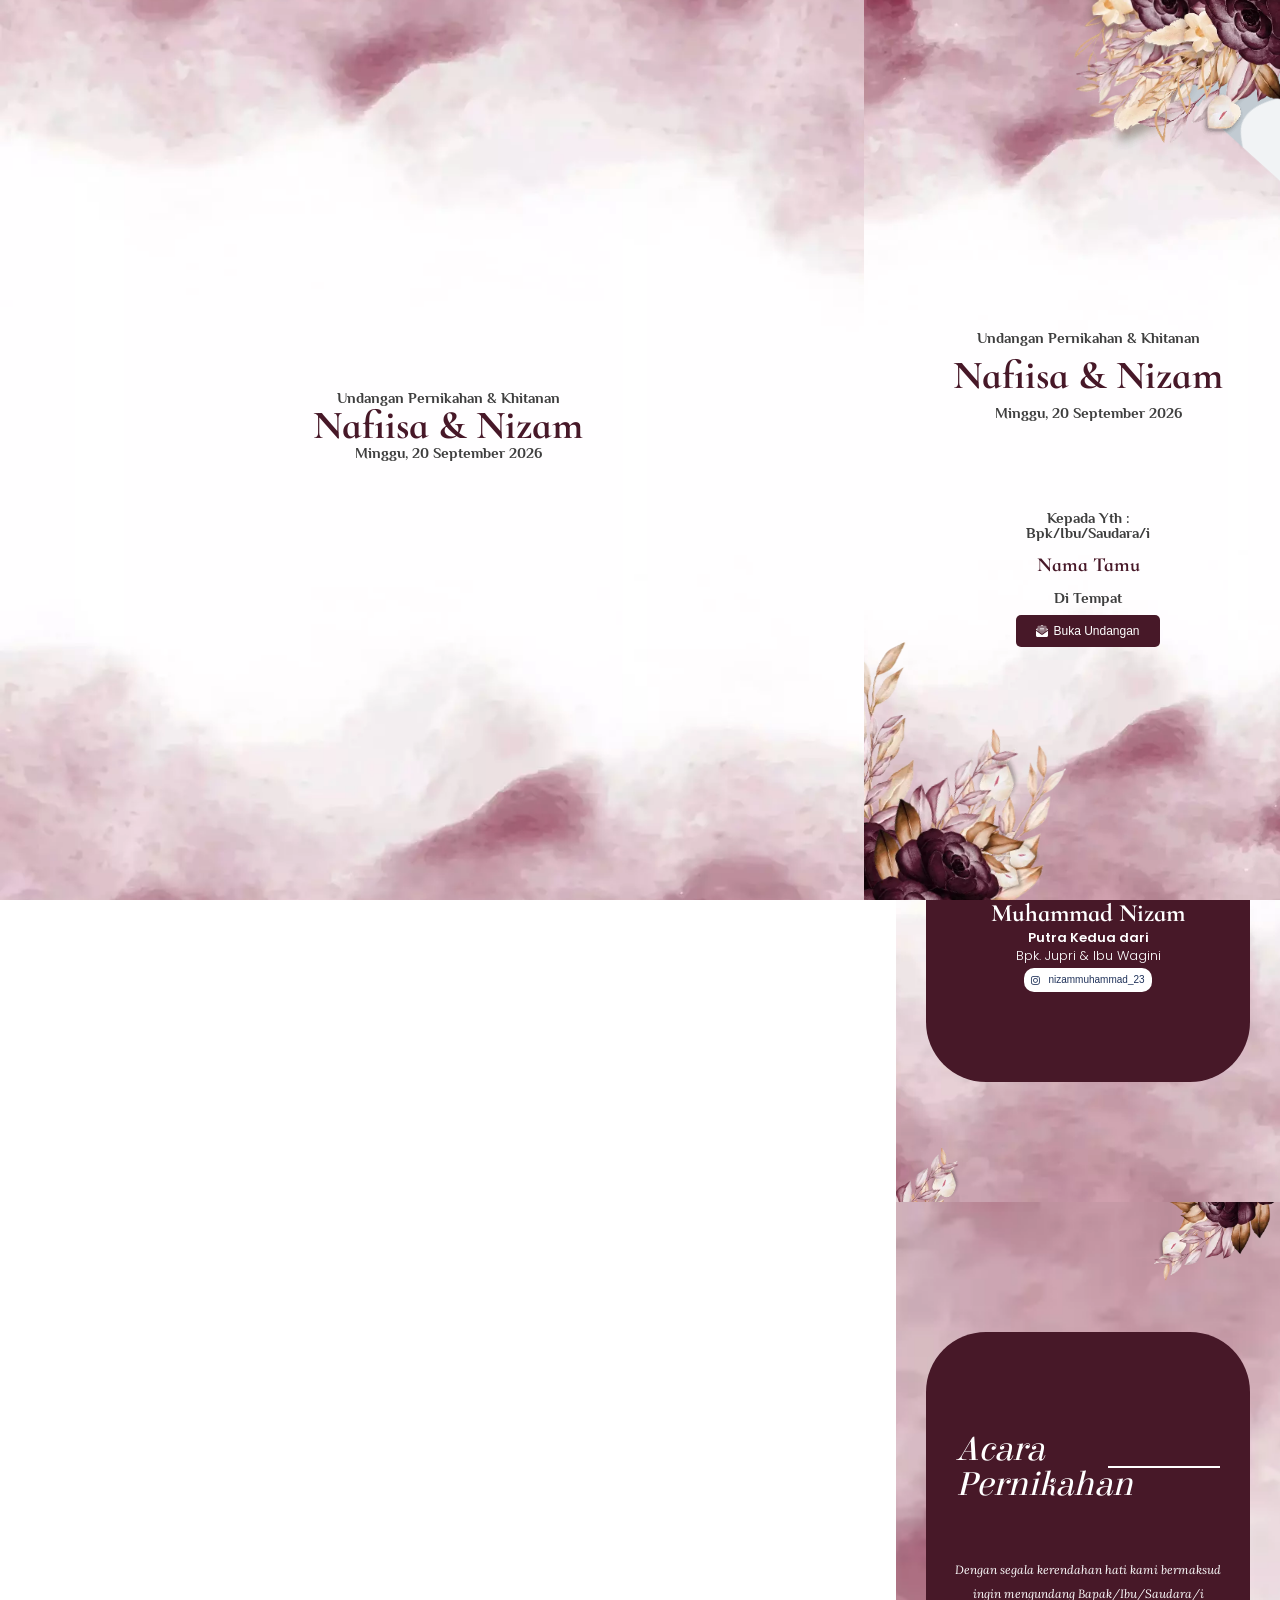
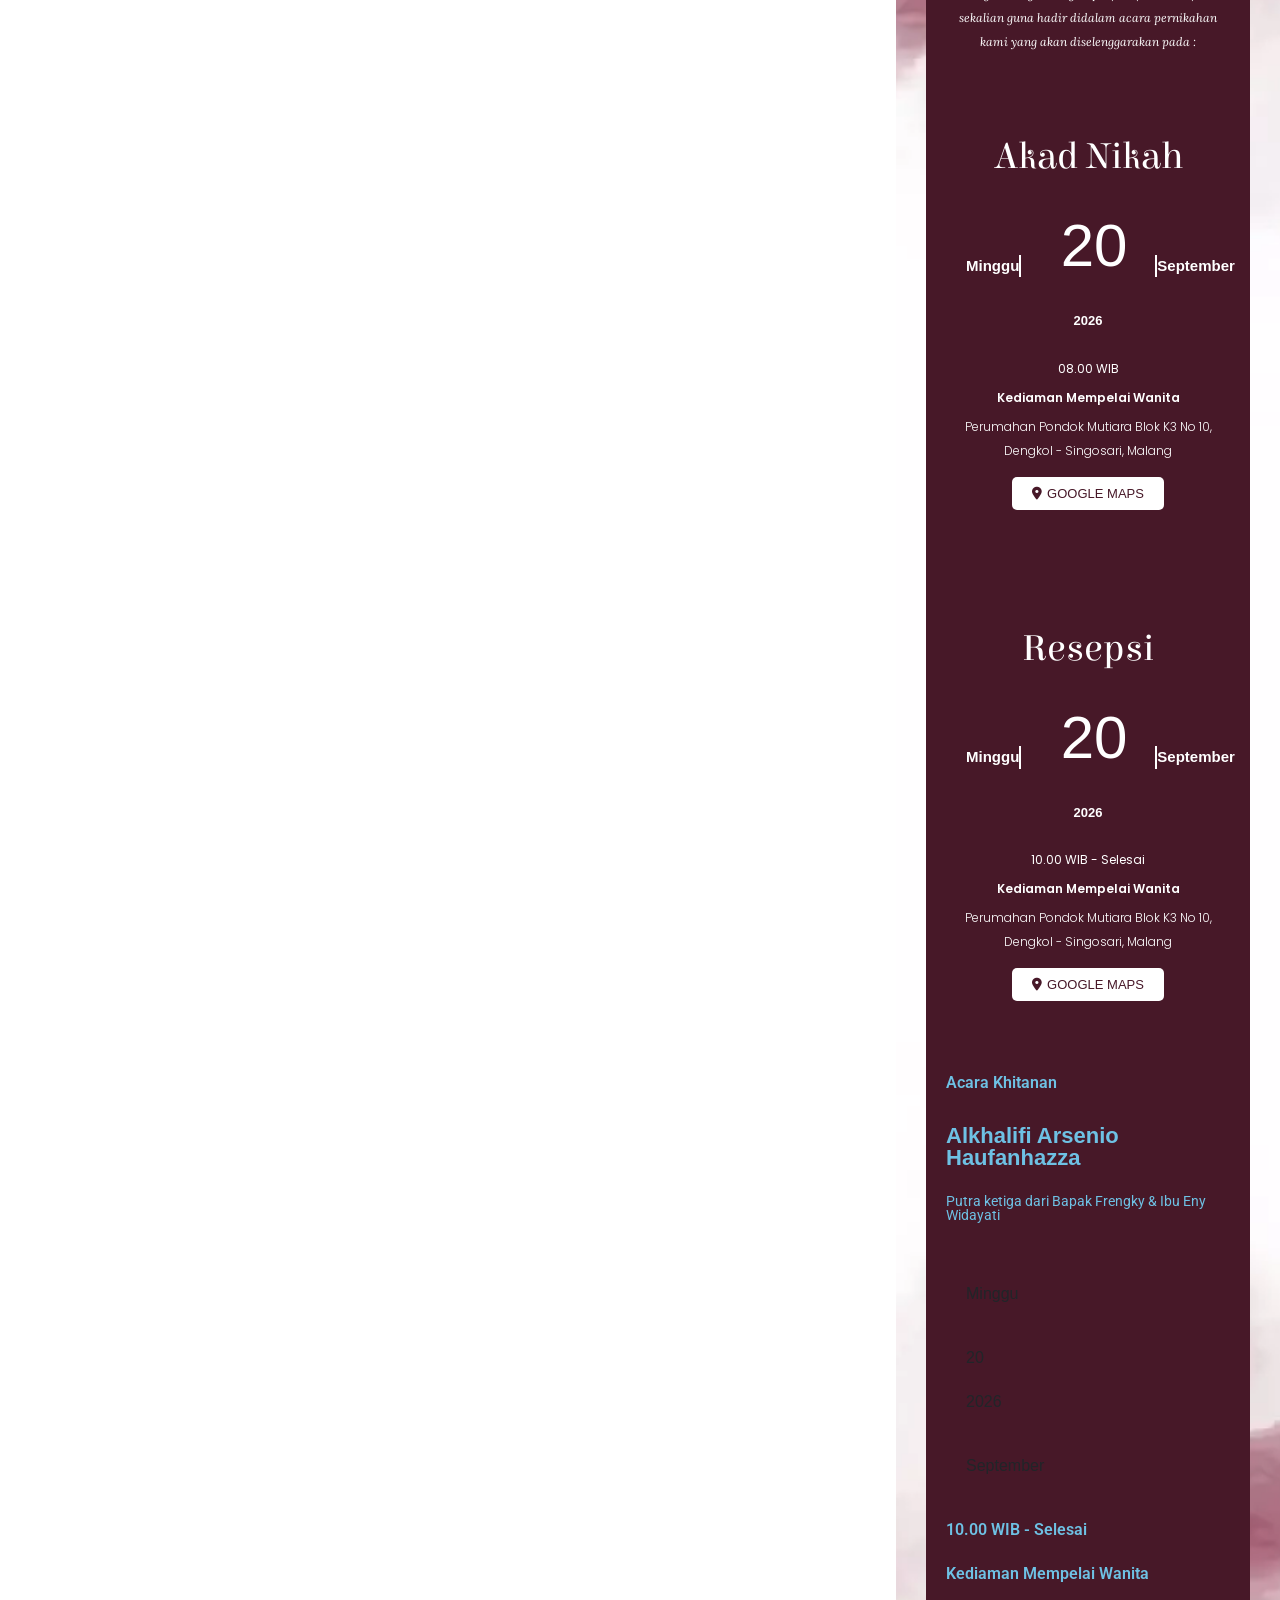
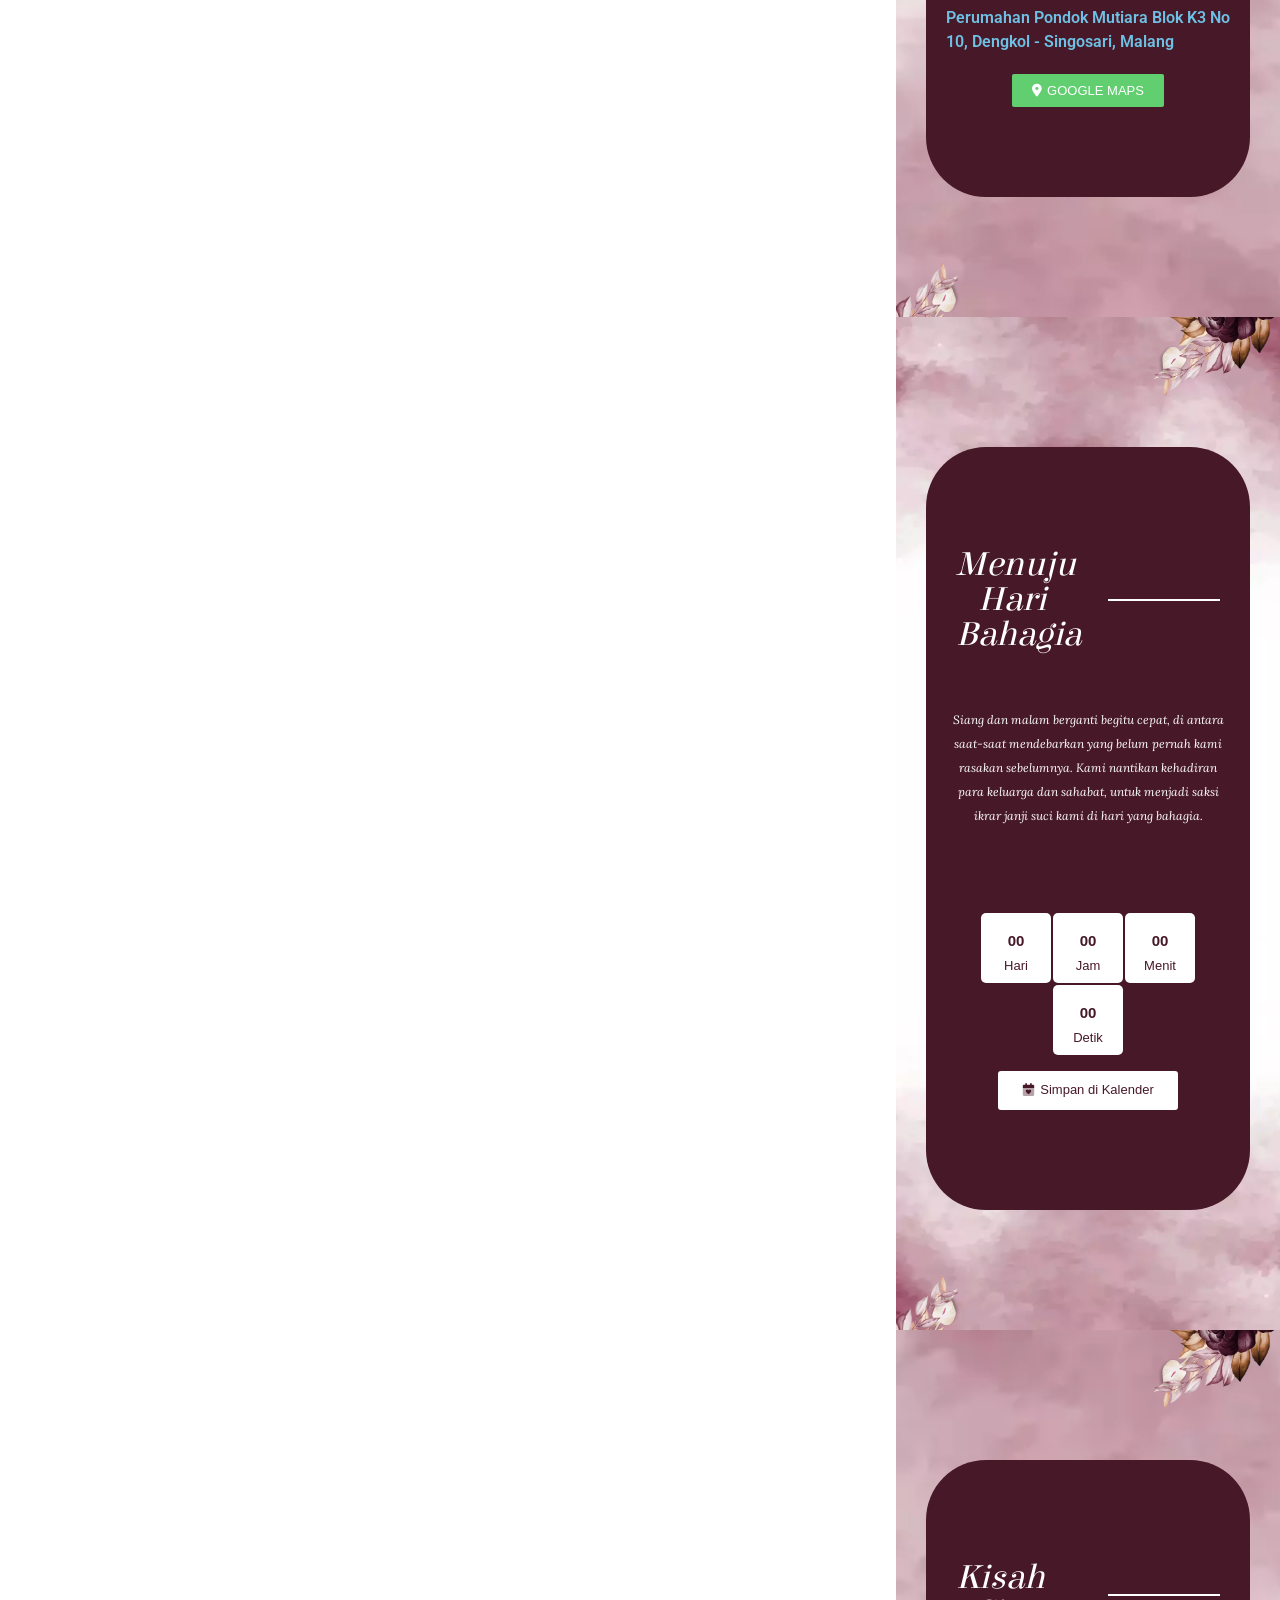
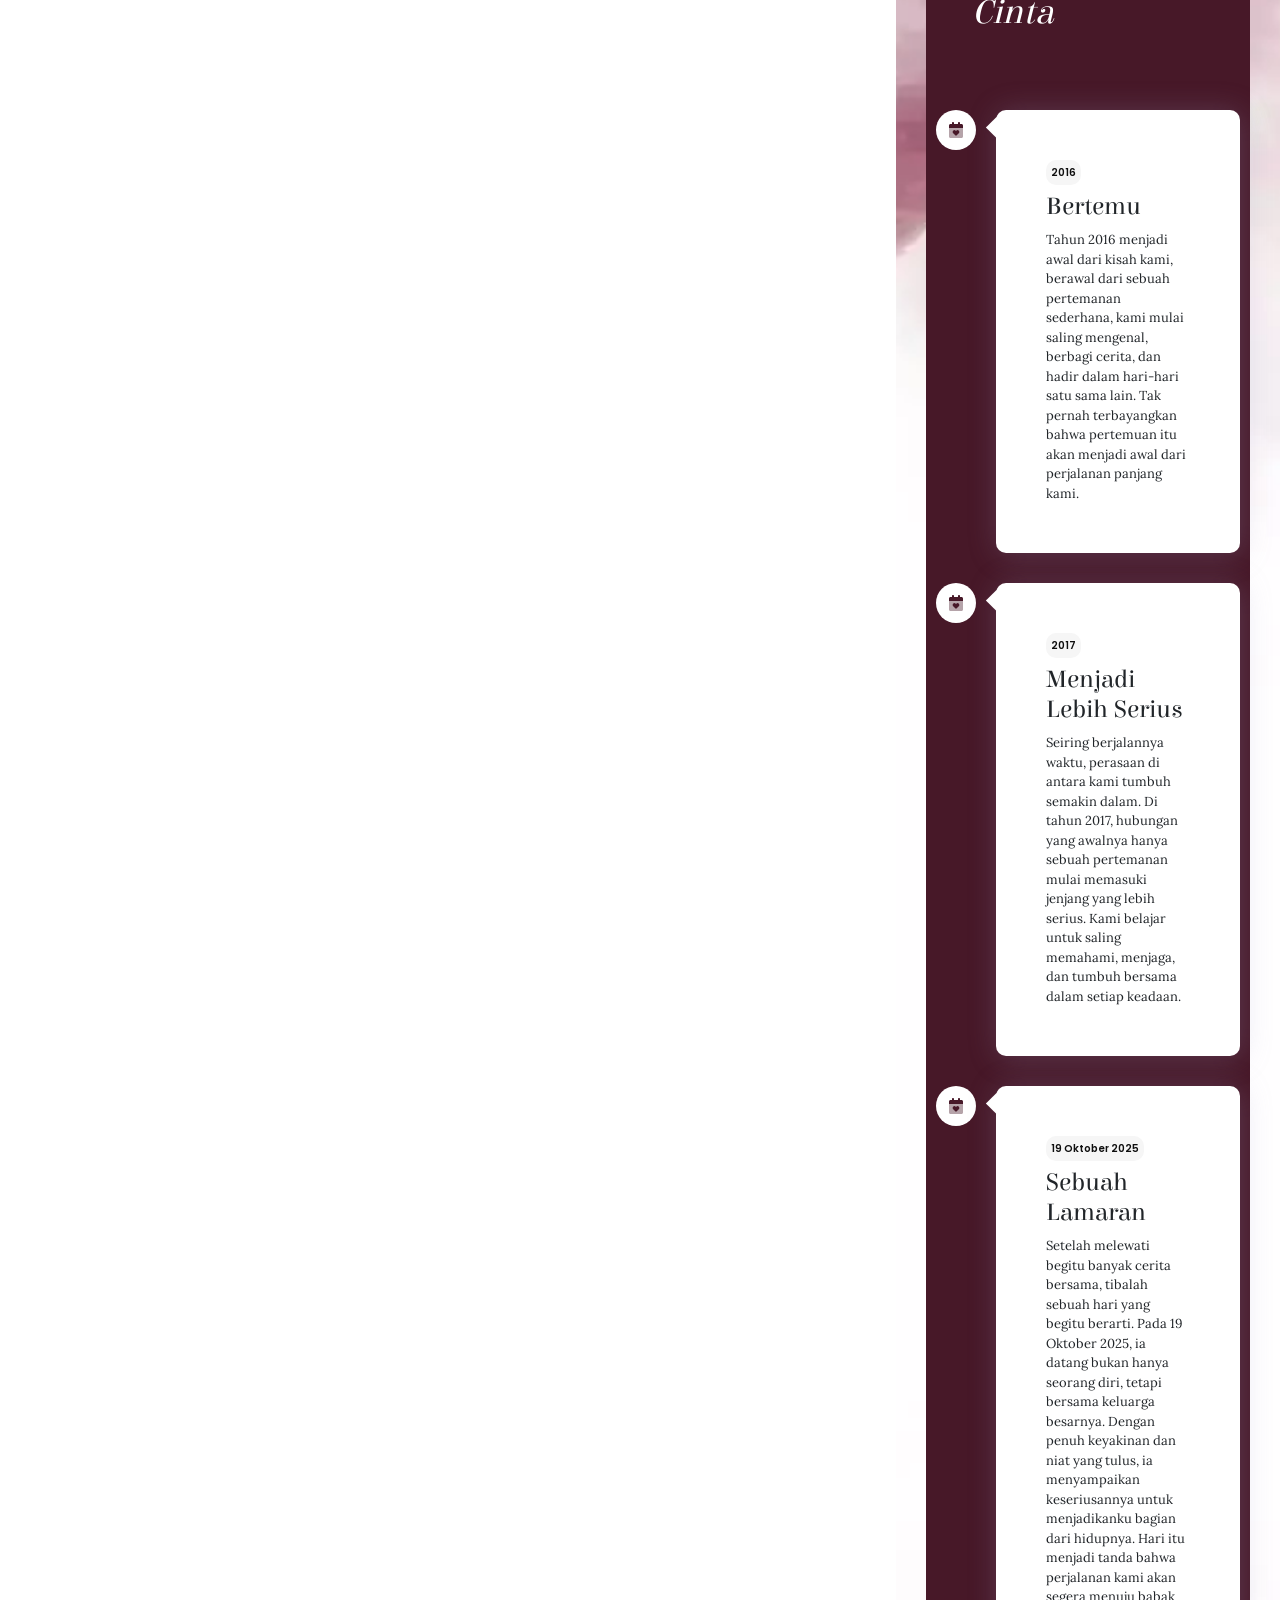
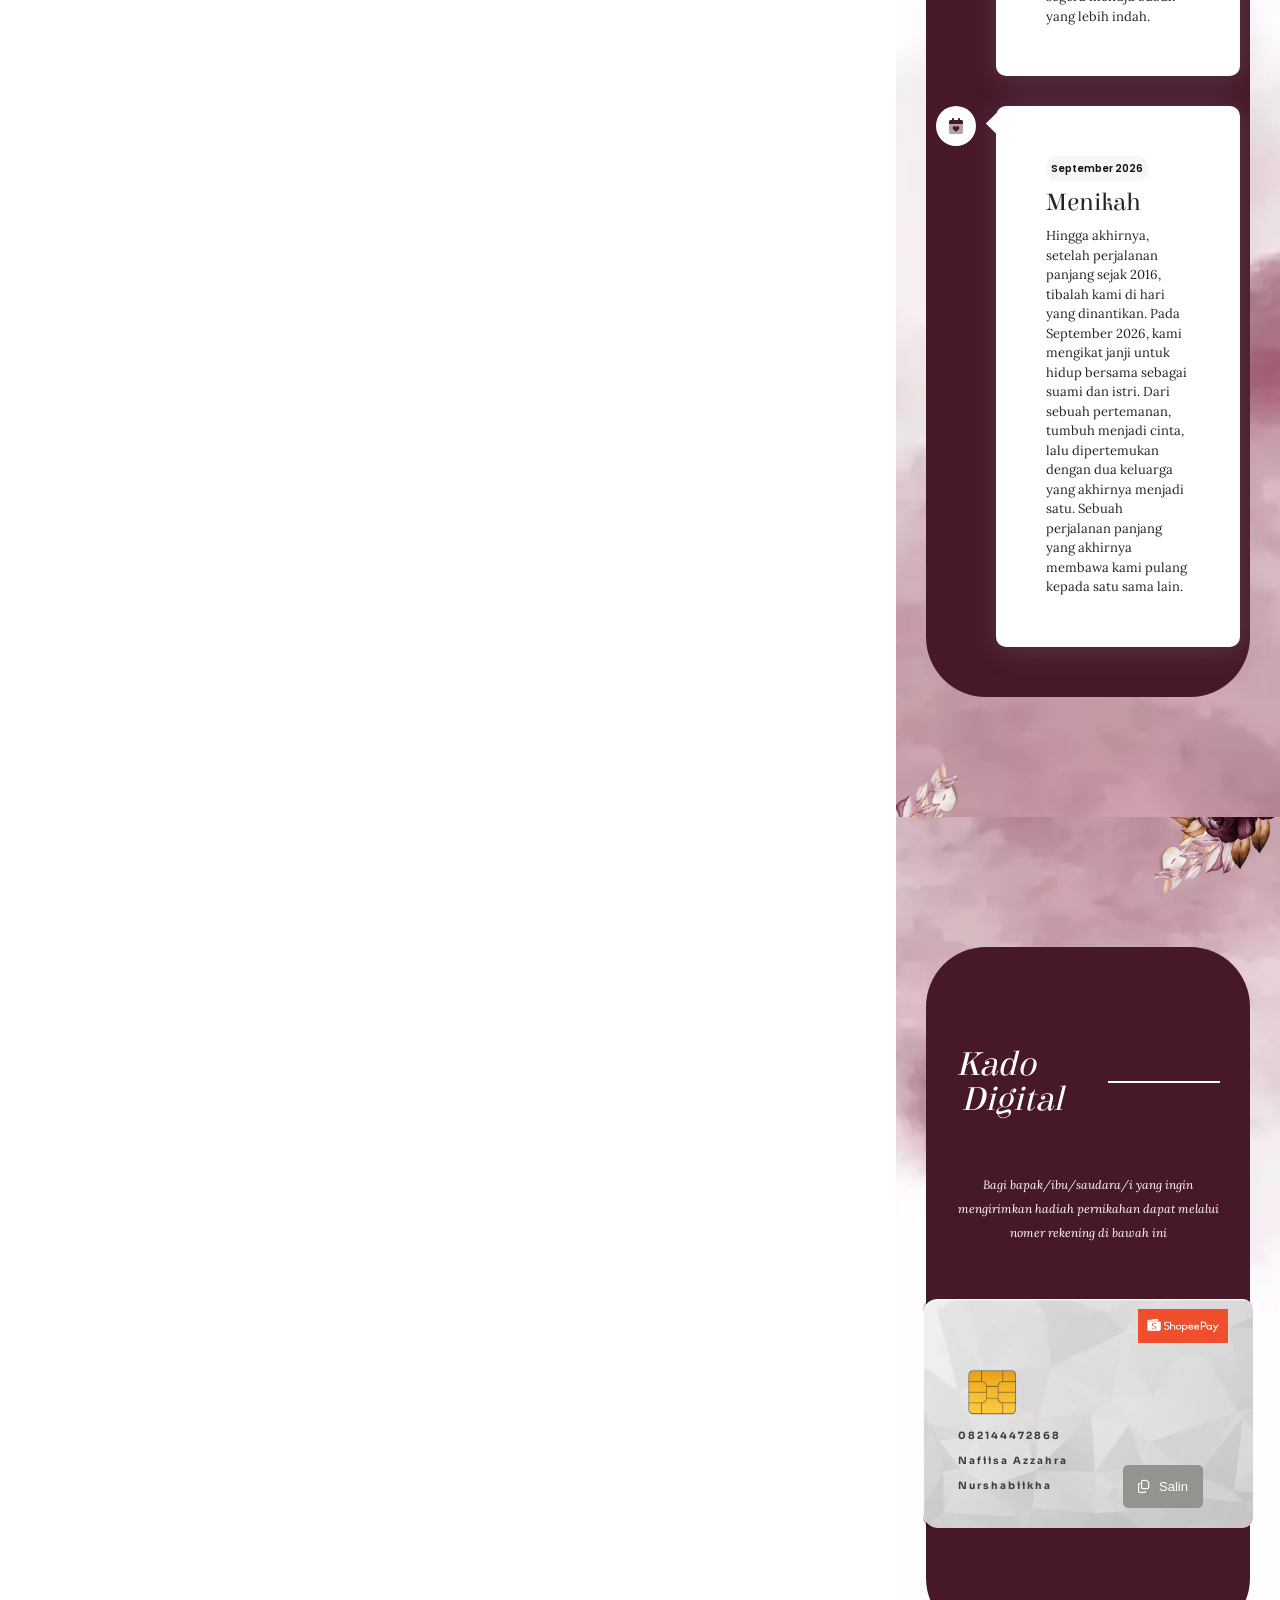
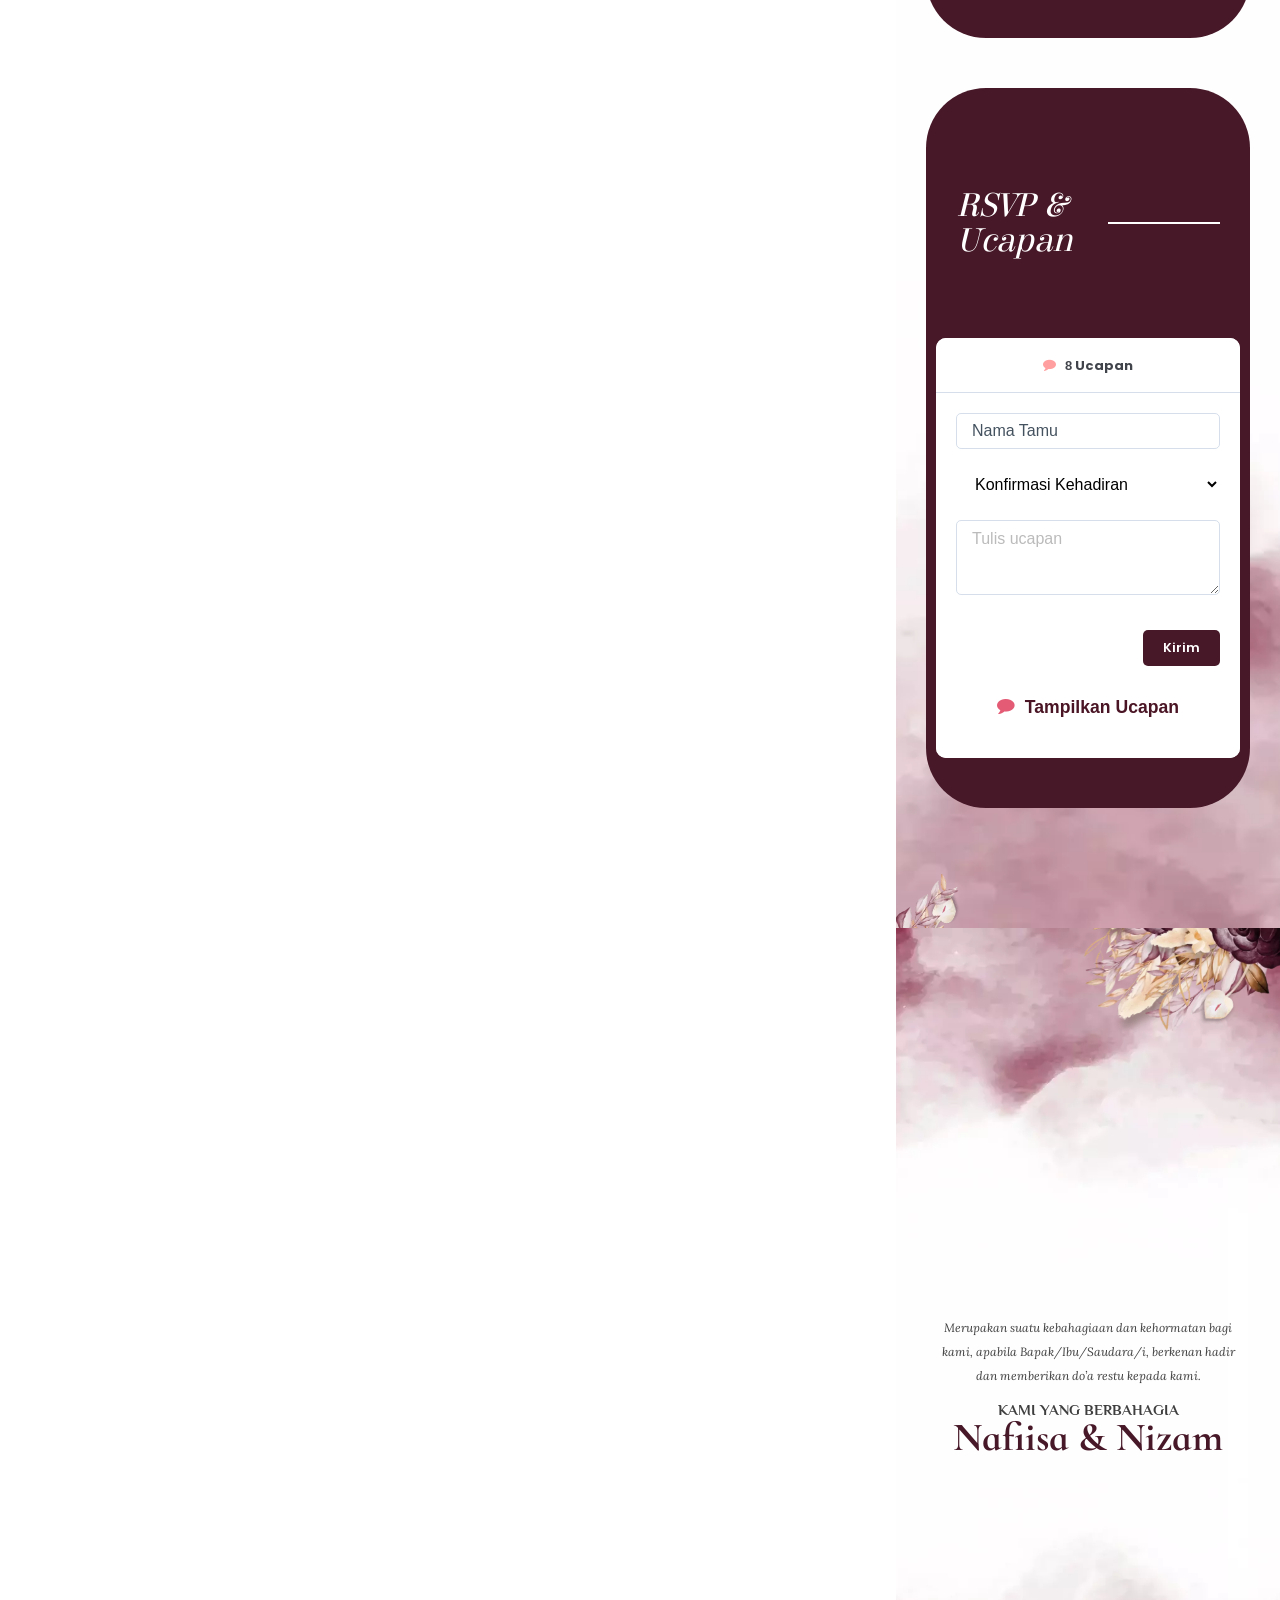
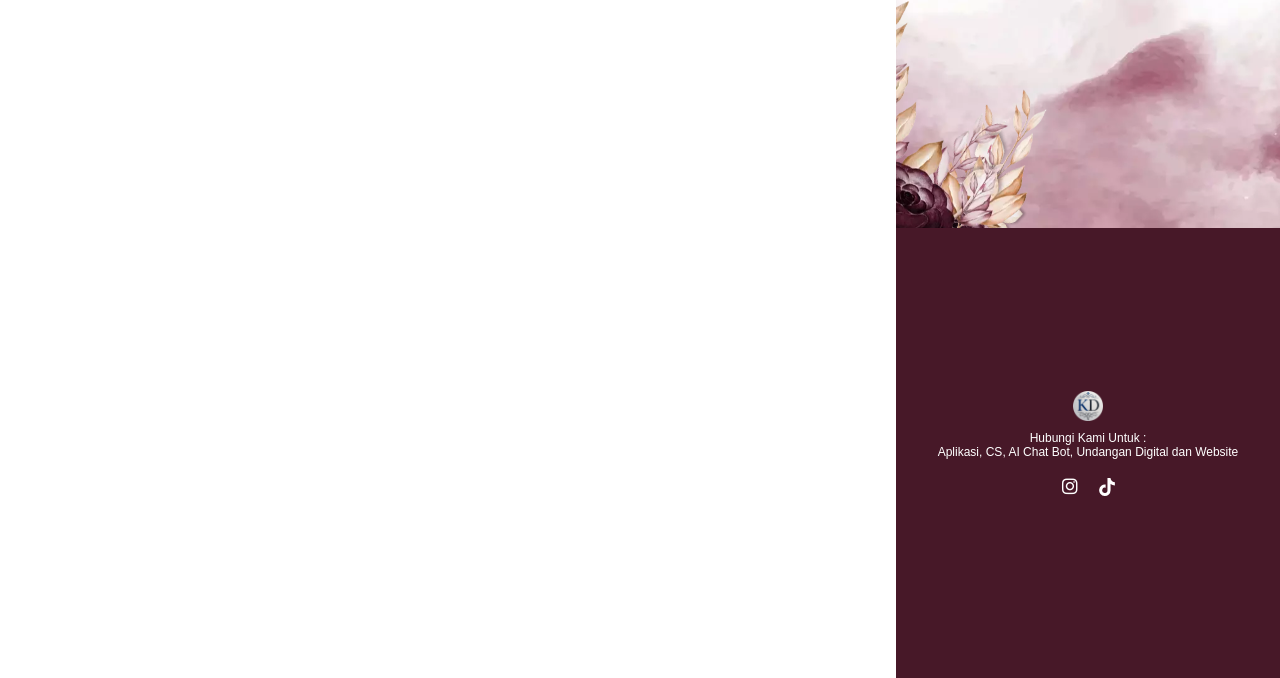
==== commit bba29df1: "Add Khitanan schedule card for Alkhalifi Arsenio Haufanhazza" ====
--- a/index.html
+++ b/index.html
@@ -6,6 +6,12 @@
 
   <!-- Optimasi Mesin Pencari oleh Rank Math - https://rankmath.com/ -->
   <title>Nafiisa 💕 Nizam</title>
+  <link rel="shortcut icon" href="https://kirimdigi.github.io/Nafiisa-Nizam/KirimDigi.png?v=6" type="image/png">
+  <link rel="icon" href="https://kirimdigi.github.io/Nafiisa-Nizam/KirimDigi.png?v=6" type="image/png">
+  <link rel="icon" href="https://kirimdigi.github.io/Nafiisa-Nizam/KirimDigi.png?v=6" sizes="32x32" type="image/png">
+  <link rel="icon" href="https://kirimdigi.github.io/Nafiisa-Nizam/KirimDigi.png?v=6" sizes="192x192" type="image/png">
+  <link rel="apple-touch-icon" href="https://kirimdigi.github.io/Nafiisa-Nizam/KirimDigi.png?v=6">
+  <meta name="msapplication-TileImage" content="https://kirimdigi.github.io/Nafiisa-Nizam/KirimDigi.png?v=6">
   <meta name="description" content="Hadiri acara pernikahan kami pada hari Minggu, 20 September 2026 Ya!">
   <meta name="robots" content="nofollow, noindex">
   <meta property="og:locale" content="id_ID">
@@ -2888,12 +2894,6 @@
       color: #485349;
     }
   </style>
-  <link rel="shortcut icon" href="https://kirimdigi.github.io/Nafiisa-Nizam/KirimDigi.png?v=5" type="image/png">
-  <link rel="icon" href="https://kirimdigi.github.io/Nafiisa-Nizam/KirimDigi.png?v=5" type="image/png">
-  <link rel="icon" href="https://kirimdigi.github.io/Nafiisa-Nizam/KirimDigi.png?v=5" sizes="32x32" type="image/png">
-  <link rel="icon" href="https://kirimdigi.github.io/Nafiisa-Nizam/KirimDigi.png?v=5" sizes="192x192" type="image/png">
-  <link rel="apple-touch-icon" href="https://kirimdigi.github.io/Nafiisa-Nizam/KirimDigi.png?v=5">
-  <meta name="msapplication-TileImage" content="https://kirimdigi.github.io/Nafiisa-Nizam/KirimDigi.png?v=5">
   <meta name="viewport" content="width=device-width, initial-scale=1.0, viewport-fit=cover">
 </head>
 
@@ -3613,7 +3613,7 @@
                   data-settings="{&quot;_animation_mobile&quot;:&quot;zoomIn&quot;,&quot;_animation&quot;:&quot;fadeInUp&quot;}"
                   data-widget_type="heading.default">
                   <div class="elementor-widget-container">
-                    <span class="elementor-heading-title elementor-size-default">Perumahan Pondok Mutiara Blok K5 No 8,
+                    <span class="elementor-heading-title elementor-size-default">Perumahan Pondok Mutiara Blok K3 No 10,
                       Dengkol - Singosari, Malang</span>
                   </div>
                 </div>
@@ -3746,13 +3746,162 @@
                   data-settings="{&quot;_animation_mobile&quot;:&quot;zoomIn&quot;,&quot;_animation&quot;:&quot;fadeInUp&quot;}"
                   data-widget_type="heading.default">
                   <div class="elementor-widget-container">
-                    <span class="elementor-heading-title elementor-size-default">Perumahan Pondok Mutiara Blok K5 No 8,
+                    <span class="elementor-heading-title elementor-size-default">Perumahan Pondok Mutiara Blok K3 No 10,
                       Dengkol - Singosari, Malang</span>
                   </div>
                 </div>
                 <div
                   class="elementor-element elementor-element-53b6476e elementor-align-center elementor-mobile-align-center elementor-invisible elementor-widget elementor-widget-button"
                   data-id="53b6476e" data-element_type="widget" data-e-type="widget"
+                  data-settings="{&quot;_animation&quot;:&quot;fadeInUp&quot;}" data-widget_type="button.default">
+                  <div class="elementor-widget-container">
+                    <div class="elementor-button-wrapper">
+                      <a class="elementor-button elementor-button-link elementor-size-xs"
+                        href="https://maps.app.goo.gl/yHGY11CVD8LyvAeC6" target="_blank">
+                        <span class="elementor-button-content-wrapper">
+                          <span class="elementor-button-icon">
+                            <i aria-hidden="true" class="fas fa-map-marker-alt"></i> </span>
+                          <span class="elementor-button-text">GOOGLE MAPS</span>
+                        </span>
+                      </a>
+                    </div>
+                  </div>
+                </div>
+              </div>
+              <div class="elementor-element elementor-element-khitspace elementor-widget elementor-widget-spacer"
+                data-id="khitspace" data-element_type="widget" data-e-type="widget" data-widget_type="spacer.default">
+                <div class="elementor-widget-container">
+                  <div class="elementor-spacer">
+                    <div class="elementor-spacer-inner"></div>
+                  </div>
+                </div>
+              </div>
+              <div
+                class="elementor-element elementor-element-khitcon e-con-full jedv-enabled--yes e-flex e-con e-child"
+                data-id="khitcon" data-element_type="container" data-e-type="container"
+                data-settings="{&quot;jet_parallax_layout_list&quot;:[]}">
+                <div
+                  class="elementor-element elementor-element-khithd elementor-invisible elementor-widget elementor-widget-heading"
+                  data-id="khithd" data-element_type="widget" data-e-type="widget"
+                  data-settings="{&quot;_animation&quot;:&quot;fadeInUp&quot;}" data-widget_type="heading.default">
+                  <div class="elementor-widget-container">
+                    <span class="elementor-heading-title elementor-size-default">Acara Khitanan</span>
+                  </div>
+                </div>
+                <div
+                  class="elementor-element elementor-element-khitname elementor-invisible elementor-widget elementor-widget-heading"
+                  data-id="khitname" data-element_type="widget" data-e-type="widget"
+                  data-settings="{&quot;_animation&quot;:&quot;fadeInUp&quot;}" data-widget_type="heading.default">
+                  <div class="elementor-widget-container">
+                    <h2 class="elementor-heading-title elementor-size-default" style="font-family: inherit; font-size: 22px; font-weight: bold; margin-top: 10px; margin-bottom: 5px;">Alkhalifi Arsenio Haufanhazza</h2>
+                  </div>
+                </div>
+                <div
+                  class="elementor-element elementor-element-khitparent elementor-invisible elementor-widget elementor-widget-heading"
+                  data-id="khitparent" data-element_type="widget" data-e-type="widget"
+                  data-settings="{&quot;_animation&quot;:&quot;fadeInUp&quot;}" data-widget_type="heading.default">
+                  <div class="elementor-widget-container">
+                    <span class="elementor-heading-title elementor-size-default" style="font-size: 14px; font-weight: normal; margin-bottom: 20px; display: block; text-transform: none;">Putra ketiga dari Bapak Frengky &amp; Ibu Eny Widayati</span>
+                  </div>
+                </div>
+                <div
+                  class="elementor-element elementor-element-khitbox jedv-enabled--yes e-flex e-con-boxed e-con e-child"
+                  data-id="khitbox" data-element_type="container" data-e-type="container"
+                  data-settings="{&quot;jet_parallax_layout_list&quot;:[]}">
+                  <div class="e-con-inner">
+                    <div class="elementor-element elementor-element-khitdate1 e-con-full e-flex e-con e-child"
+                      data-id="khitdate1" data-element_type="container" data-e-type="container"
+                      data-settings="{&quot;jet_parallax_layout_list&quot;:[]}">
+                      <div
+                        class="elementor-element elementor-element-khitdf1 elementor-widget elementor-widget-jet-listing-dynamic-field"
+                        data-id="khitdf1" data-element_type="widget" data-e-type="widget"
+                        data-widget_type="jet-listing-dynamic-field.default">
+                        <div class="elementor-widget-container">
+                          <div class="jet-listing jet-listing-dynamic-field display-inline">
+                            <div class="jet-listing-dynamic-field__inline-wrap">
+                              <div class="jet-listing-dynamic-field__content">Minggu</div>
+                            </div>
+                          </div>
+                        </div>
+                      </div>
+                    </div>
+                    <div class="elementor-element elementor-element-khitdate2 e-con-full e-flex e-con e-child"
+                      data-id="khitdate2" data-element_type="container" data-e-type="container"
+                      data-settings="{&quot;jet_parallax_layout_list&quot;:[]}">
+                      <div
+                        class="elementor-element elementor-element-khitdf2 elementor-widget elementor-widget-jet-listing-dynamic-field"
+                        data-id="khitdf2" data-element_type="widget" data-e-type="widget"
+                        data-widget_type="jet-listing-dynamic-field.default">
+                        <div class="elementor-widget-container">
+                          <div class="jet-listing jet-listing-dynamic-field display-inline">
+                            <div class="jet-listing-dynamic-field__inline-wrap">
+                              <div class="jet-listing-dynamic-field__content">20</div>
+                            </div>
+                          </div>
+                        </div>
+                      </div>
+                      <div
+                        class="elementor-element elementor-element-khitdf3 elementor-widget elementor-widget-jet-listing-dynamic-field"
+                        data-id="khitdf3" data-element_type="widget" data-e-type="widget"
+                        data-widget_type="jet-listing-dynamic-field.default">
+                        <div class="elementor-widget-container">
+                          <div class="jet-listing jet-listing-dynamic-field display-inline">
+                            <div class="jet-listing-dynamic-field__inline-wrap">
+                              <div class="jet-listing-dynamic-field__content"> 2026</div>
+                            </div>
+                          </div>
+                        </div>
+                      </div>
+                    </div>
+                    <div class="elementor-element elementor-element-khitdate3 e-con-full e-flex e-con e-child"
+                      data-id="khitdate3" data-element_type="container" data-e-type="container"
+                      data-settings="{&quot;jet_parallax_layout_list&quot;:[]}">
+                      <div
+                        class="elementor-element elementor-element-khitdf4 elementor-widget elementor-widget-jet-listing-dynamic-field"
+                        data-id="khitdf4" data-element_type="widget" data-e-type="widget"
+                        data-widget_type="jet-listing-dynamic-field.default">
+                        <div class="elementor-widget-container">
+                          <div class="jet-listing jet-listing-dynamic-field display-inline">
+                            <div class="jet-listing-dynamic-field__inline-wrap">
+                              <div class="jet-listing-dynamic-field__content">September </div>
+                            </div>
+                          </div>
+                        </div>
+                      </div>
+                    </div>
+                  </div>
+                </div>
+                <div
+                  class="elementor-element elementor-element-khittm elementor-invisible elementor-widget elementor-widget-heading"
+                  data-id="khittm" data-element_type="widget" data-e-type="widget"
+                  data-settings="{&quot;_animation_mobile&quot;:&quot;zoomIn&quot;,&quot;_animation&quot;:&quot;zoomIn&quot;}"
+                  data-widget_type="heading.default">
+                  <div class="elementor-widget-container">
+                    <span class="elementor-heading-title elementor-size-default">10.00 WIB - Selesai</span>
+                  </div>
+                </div>
+                <div
+                  class="elementor-element elementor-element-khitpl elementor-invisible elementor-widget elementor-widget-heading"
+                  data-id="khitpl" data-element_type="widget" data-e-type="widget"
+                  data-settings="{&quot;_animation_mobile&quot;:&quot;zoomIn&quot;,&quot;_animation&quot;:&quot;fadeInUp&quot;}"
+                  data-widget_type="heading.default">
+                  <div class="elementor-widget-container">
+                    <span class="elementor-heading-title elementor-size-default">Kediaman Mempelai Wanita</span>
+                  </div>
+                </div>
+                <div
+                  class="elementor-element elementor-element-khitad elementor-invisible elementor-widget elementor-widget-heading"
+                  data-id="khitad" data-element_type="widget" data-e-type="widget"
+                  data-settings="{&quot;_animation_mobile&quot;:&quot;zoomIn&quot;,&quot;_animation&quot;:&quot;fadeInUp&quot;}"
+                  data-widget_type="heading.default">
+                  <div class="elementor-widget-container">
+                    <span class="elementor-heading-title elementor-size-default">Perumahan Pondok Mutiara Blok K3 No 10,
+                      Dengkol - Singosari, Malang</span>
+                  </div>
+                </div>
+                <div
+                  class="elementor-element elementor-element-khitbtn elementor-align-center elementor-mobile-align-center elementor-invisible elementor-widget elementor-widget-button"
+                  data-id="khitbtn" data-element_type="widget" data-e-type="widget"
                   data-settings="{&quot;_animation&quot;:&quot;fadeInUp&quot;}" data-widget_type="button.default">
                   <div class="elementor-widget-container">
                     <div class="elementor-button-wrapper">
@@ -4104,10 +4253,11 @@
                                   <div class="timeline-item__meta-content">2016</div>
                                 </div>
                                 <h5 class="timeline-item__card-title">Bertemu</h5>
-                                <div class="timeline-item__card-desc">Bertemu Setelah sekian tahun perjalanan panjang
-                                  kisah cinta kita, tepat pada tanggal 30 April 2023, dia datang dengan niat serius
-                                  membawa keluarganya untuk melamarku. Pagi itu, matahari bersinar terang, memberikan
-                                  kilauan khusus pada momen bersejarah ini.</div>
+                                <div class="timeline-item__card-desc">Tahun 2016 menjadi awal dari kisah kami, berawal
+                                  dari sebuah
+                                  pertemanan sederhana, kami mulai saling mengenal, berbagi cerita, dan hadir dalam
+                                  hari-hari satu sama lain. Tak pernah terbayangkan bahwa pertemuan itu akan menjadi
+                                  awal dari perjalanan panjang kami.</div>
                               </div>
                             </div>
                             <div class="timeline-item__card-arrow"></div>
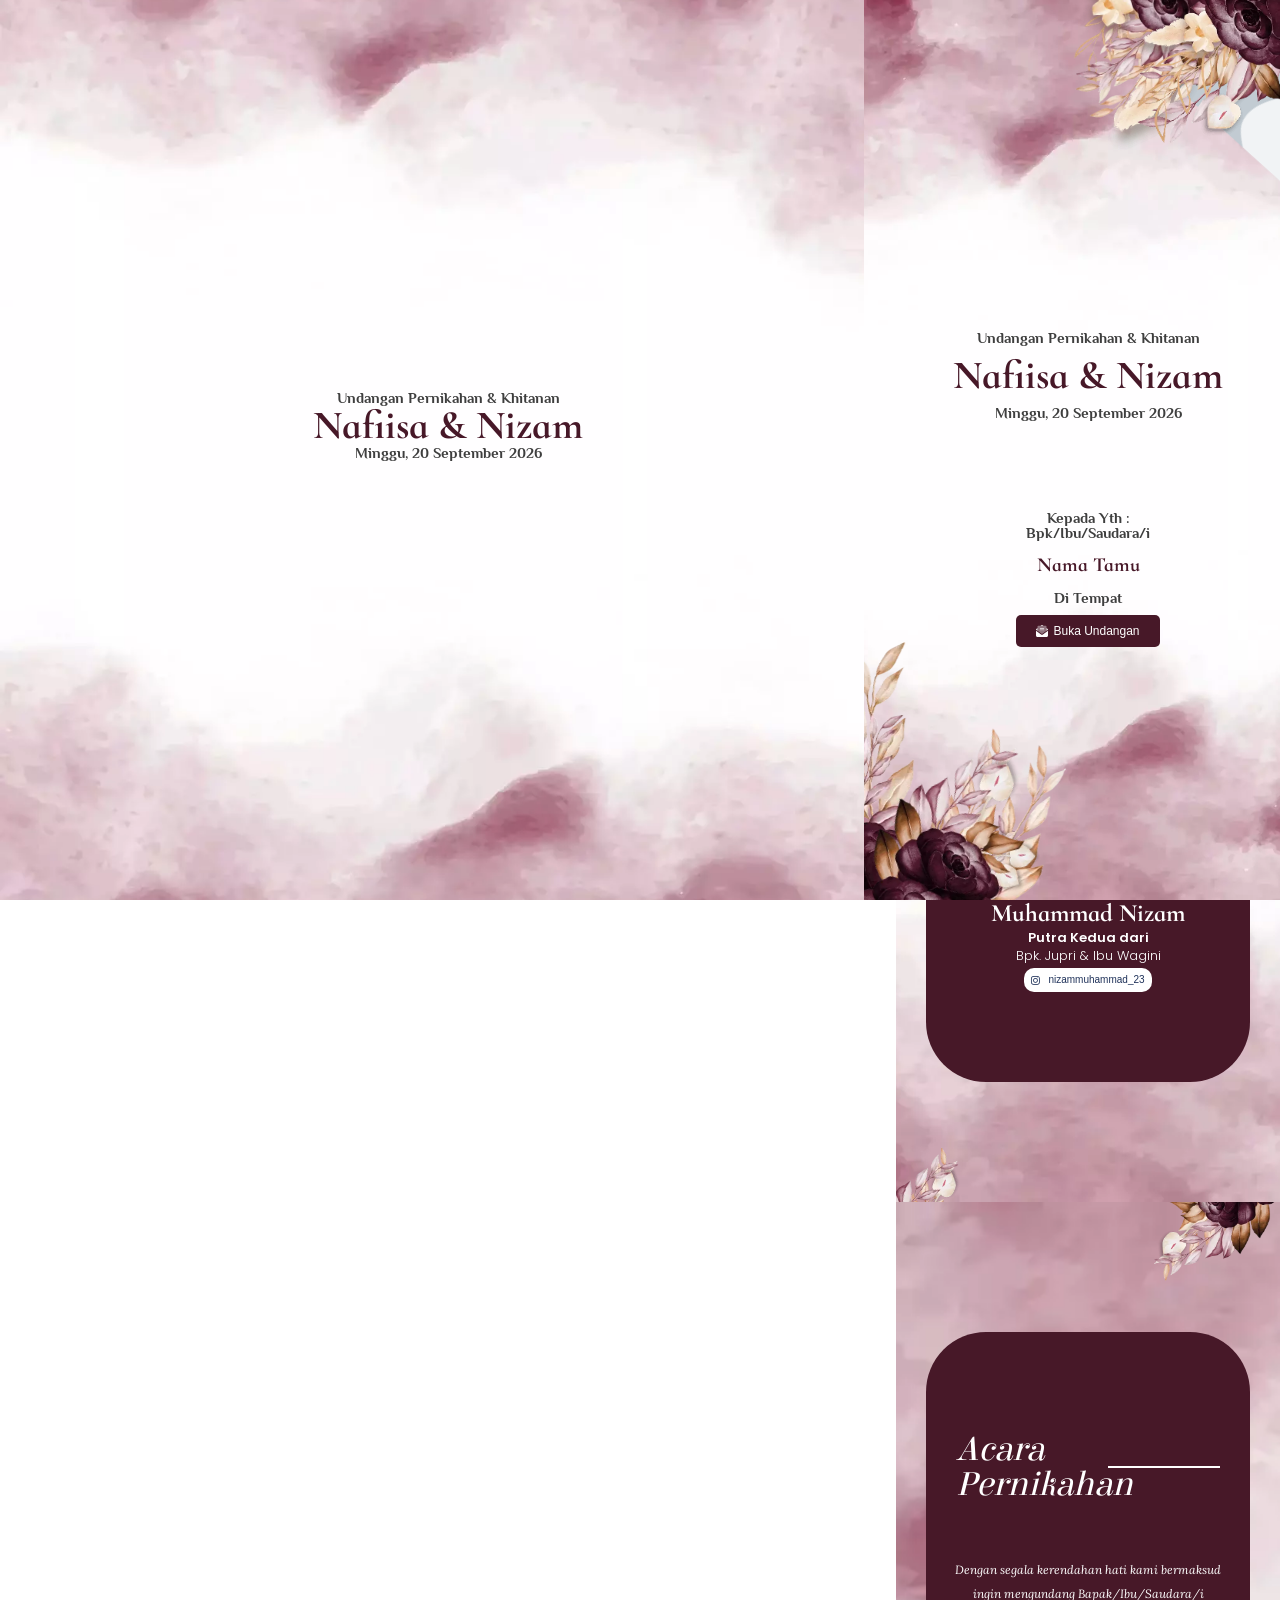
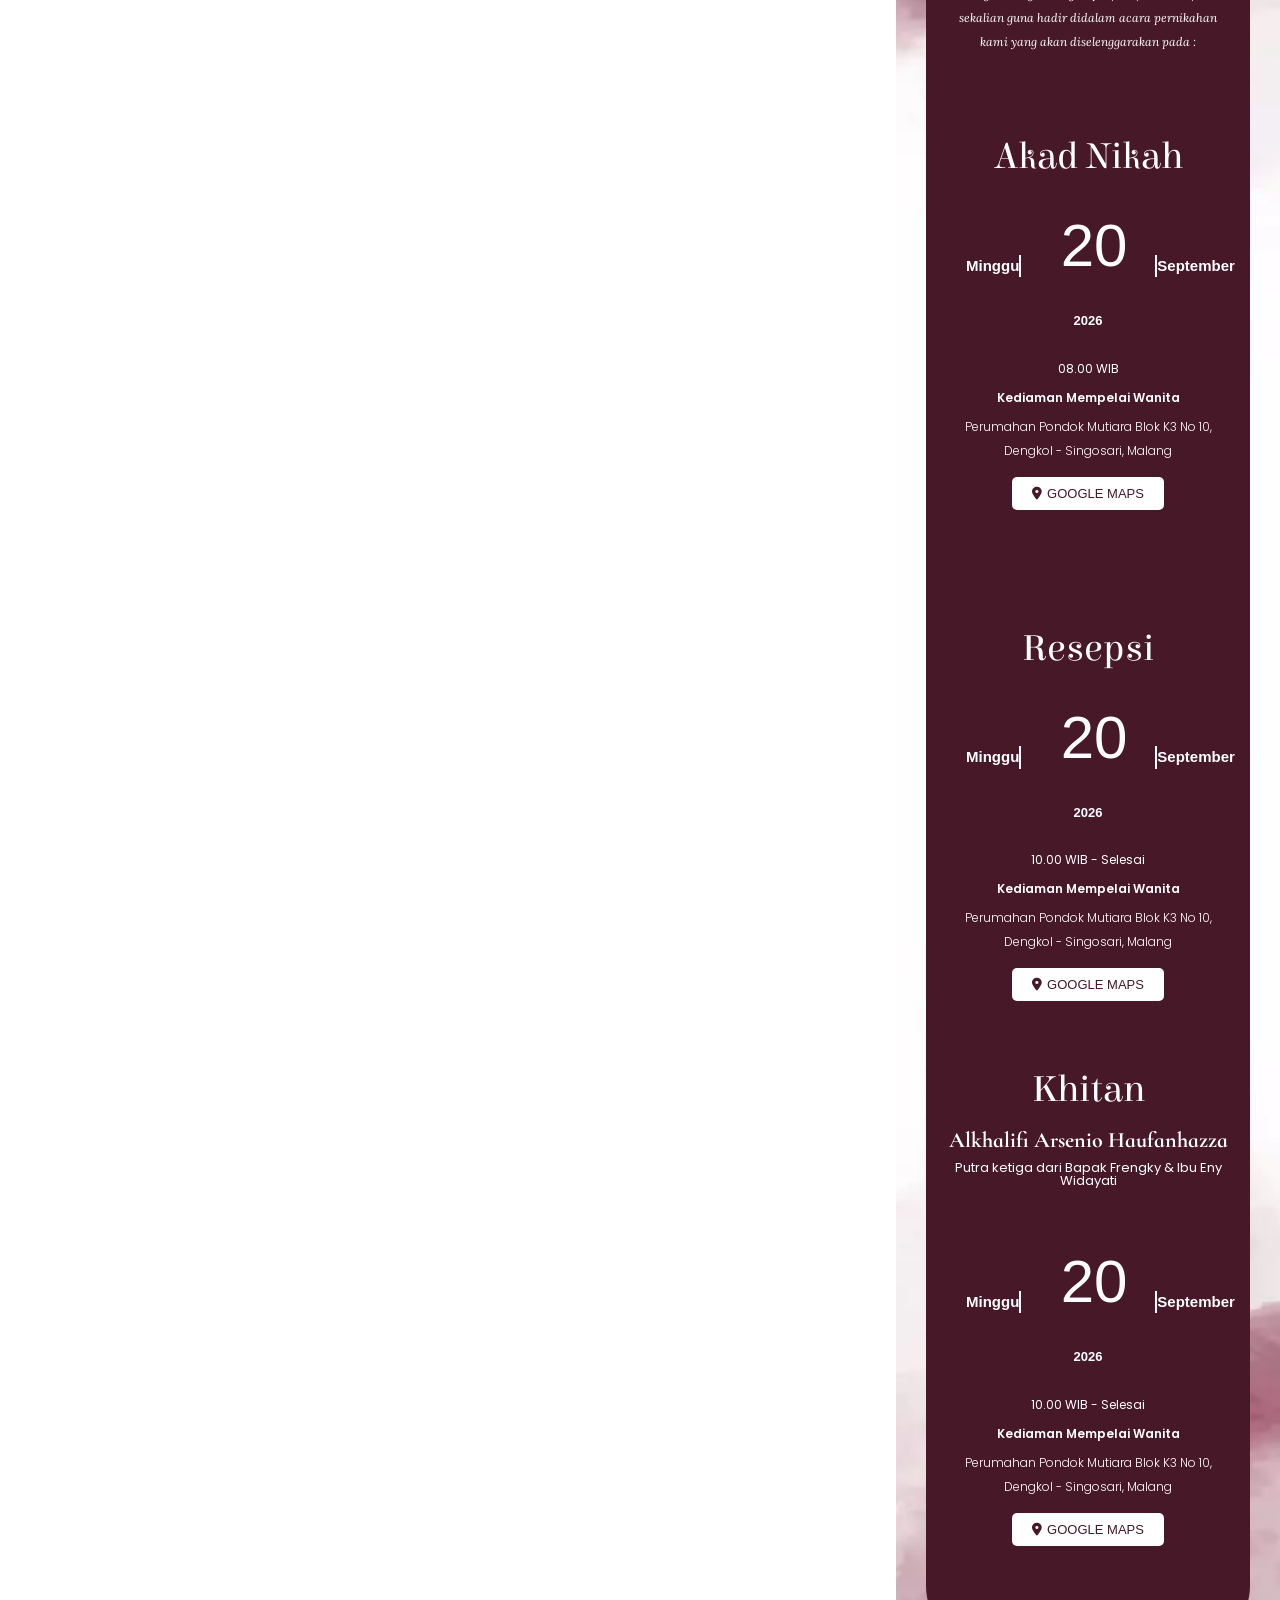
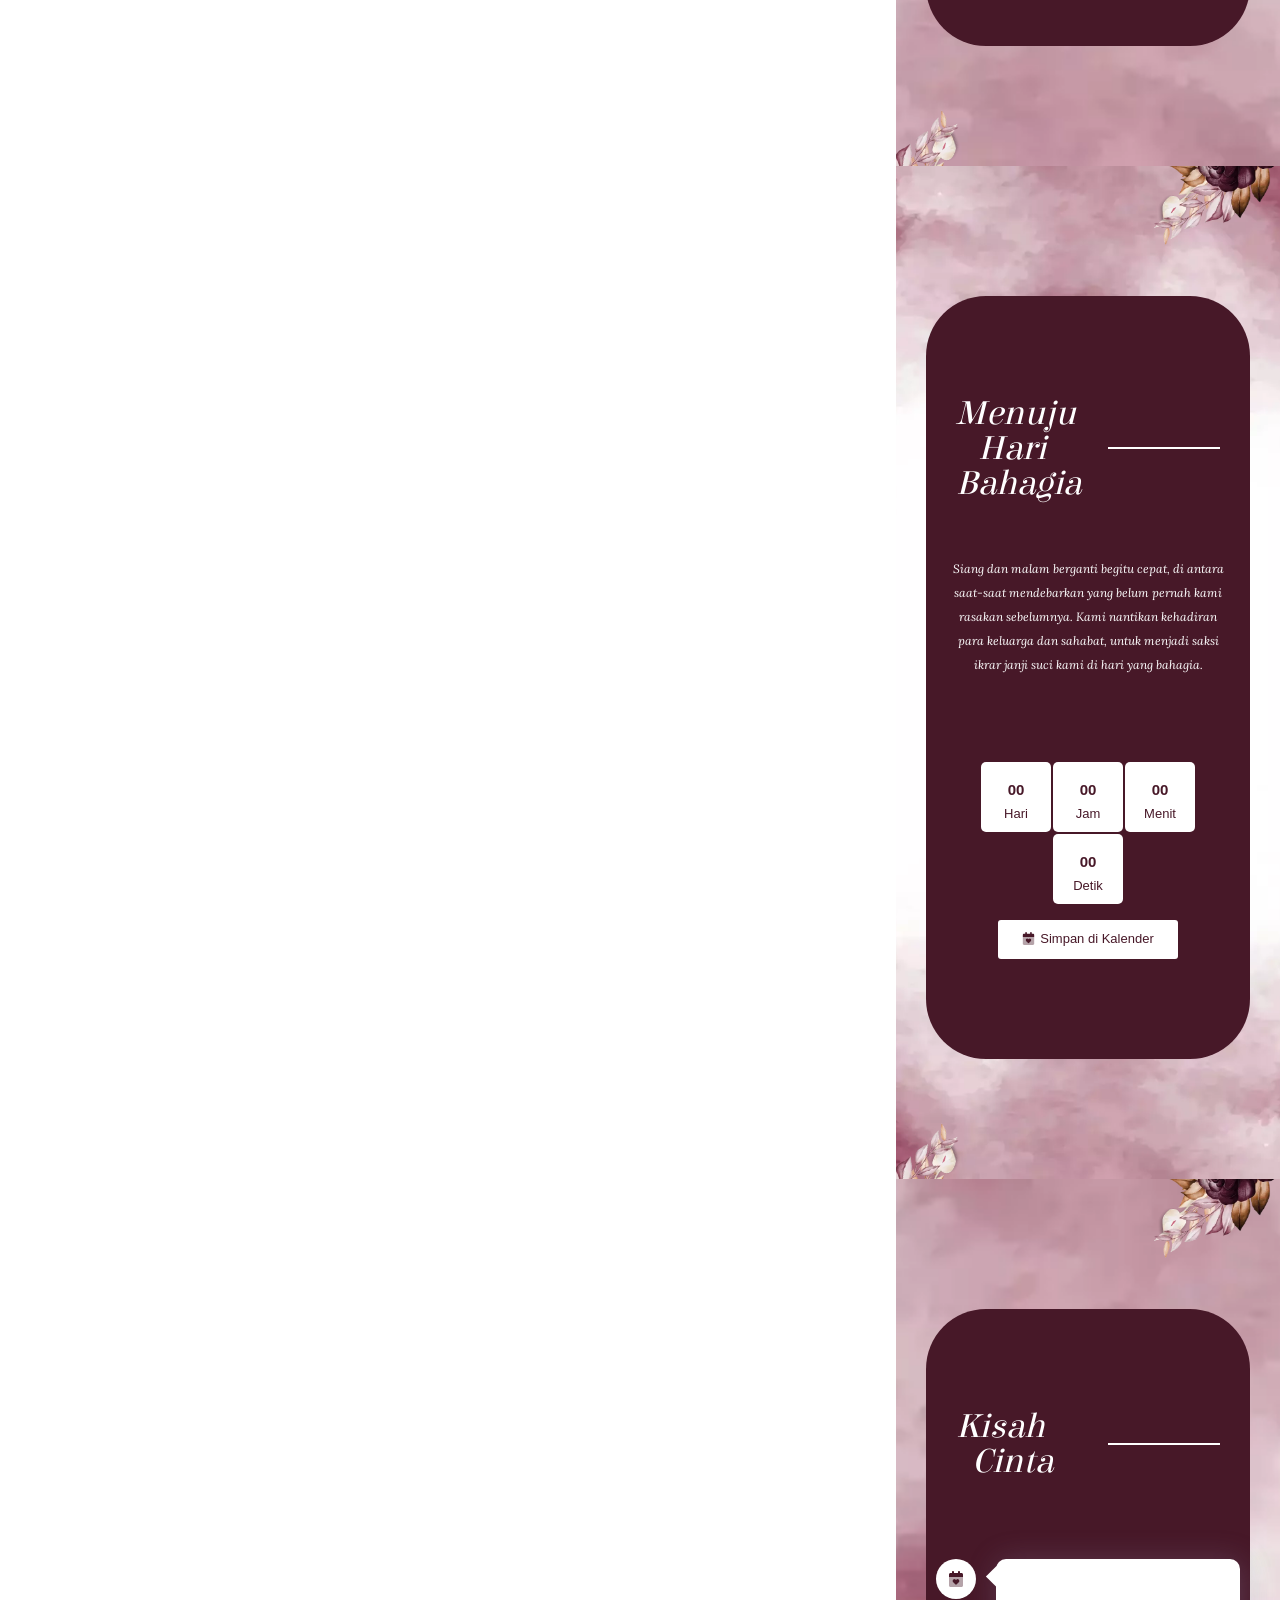
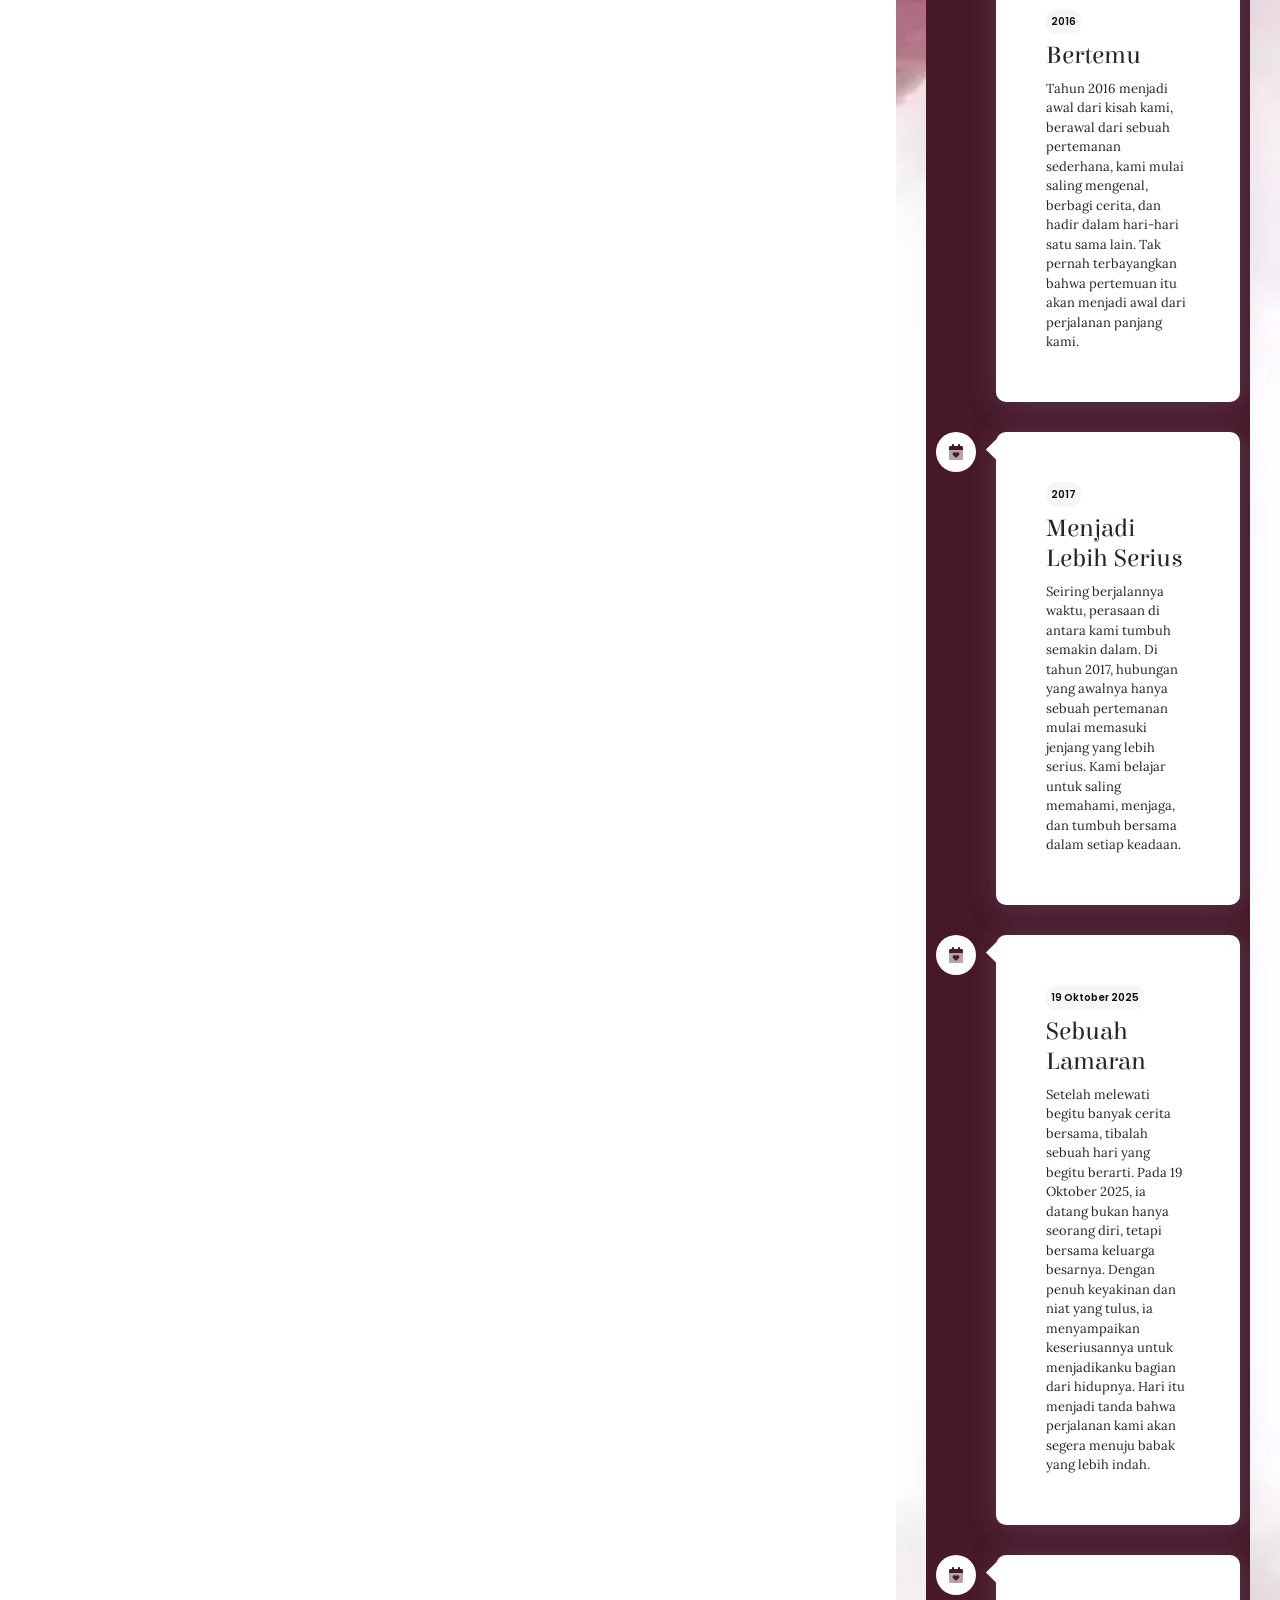
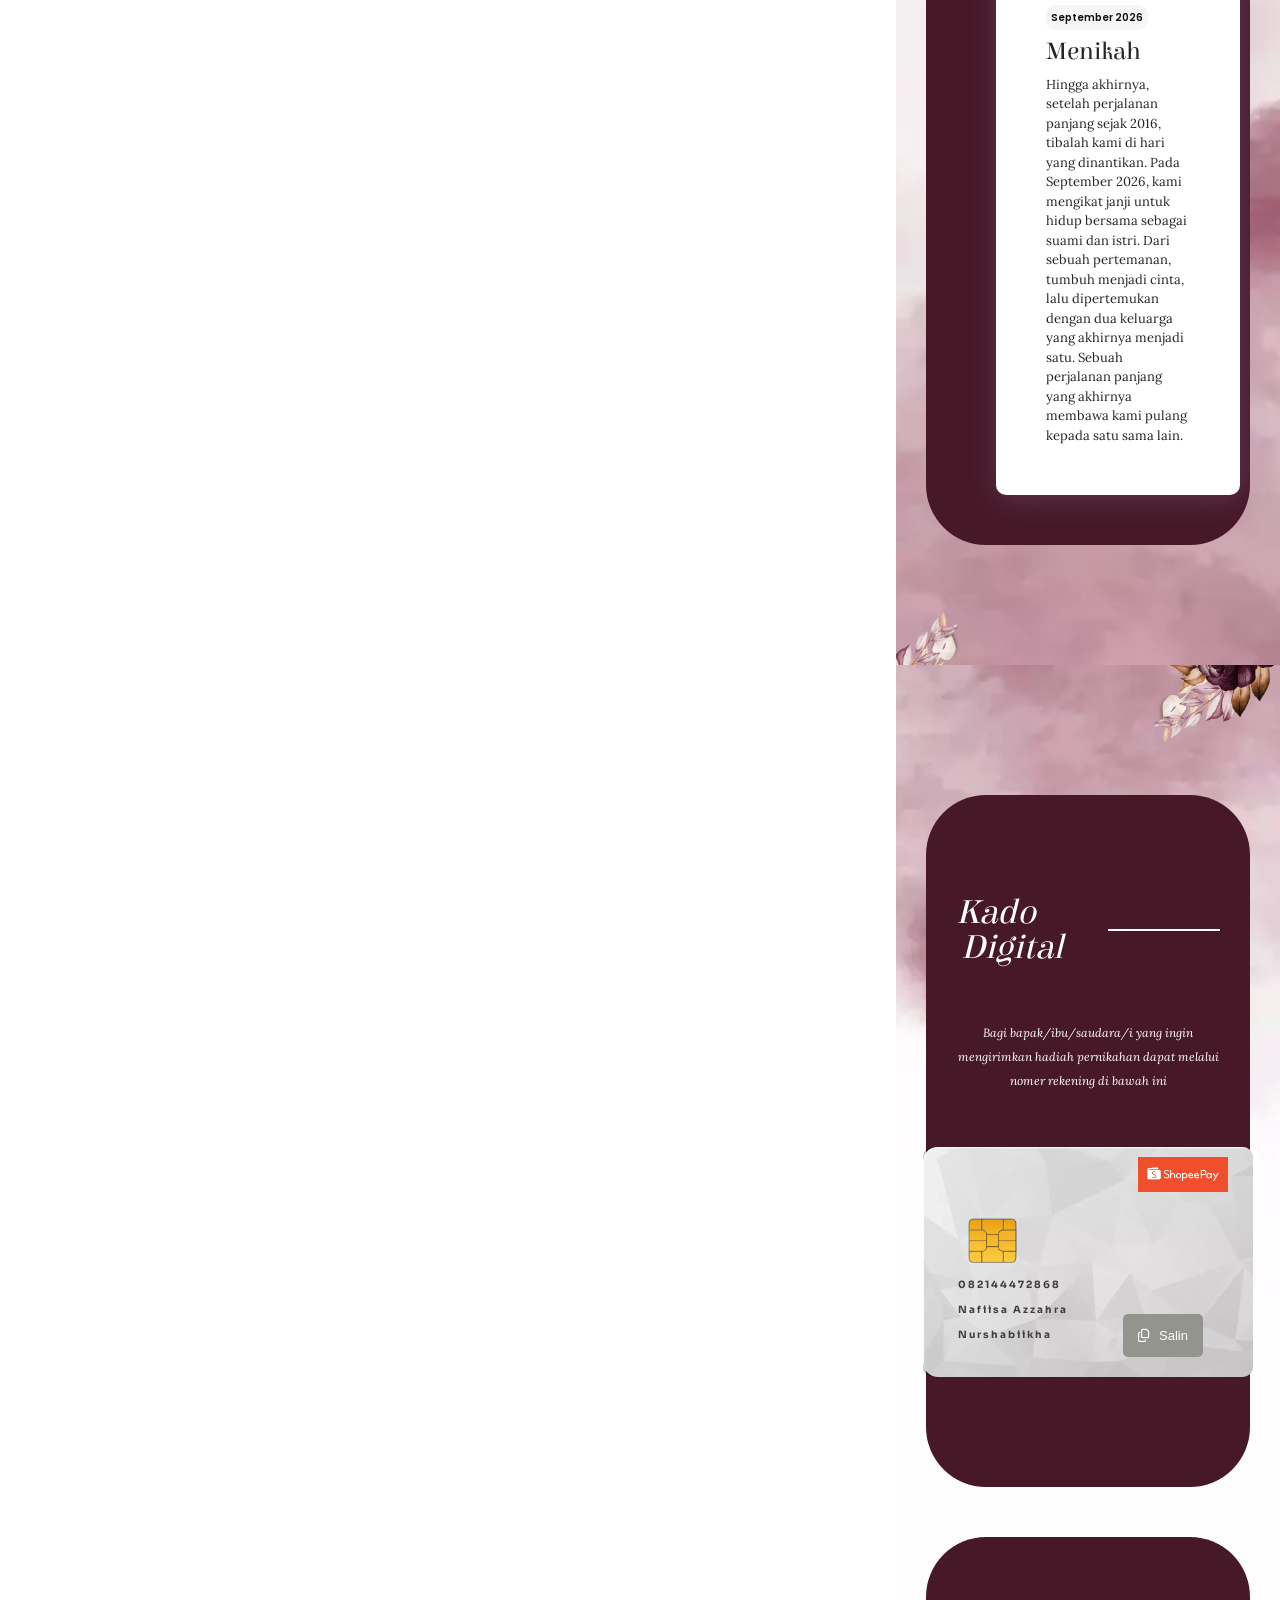
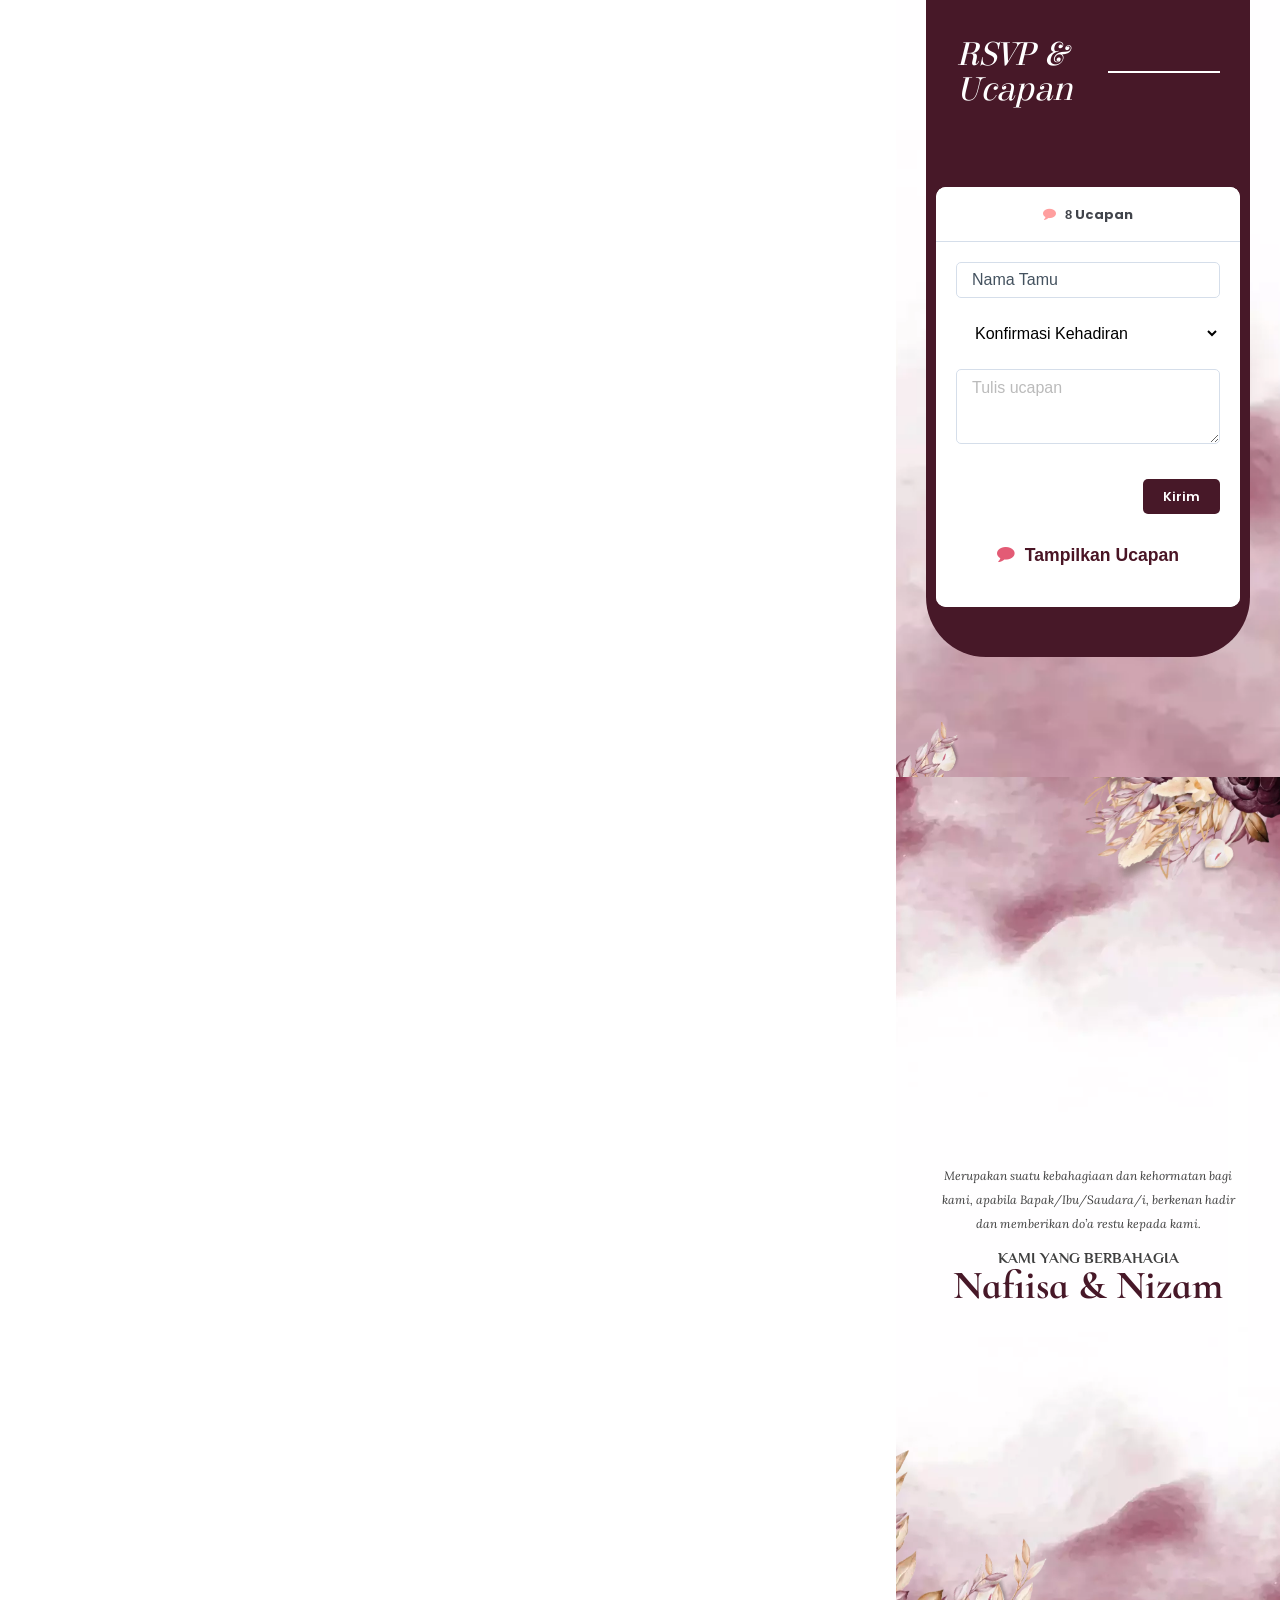
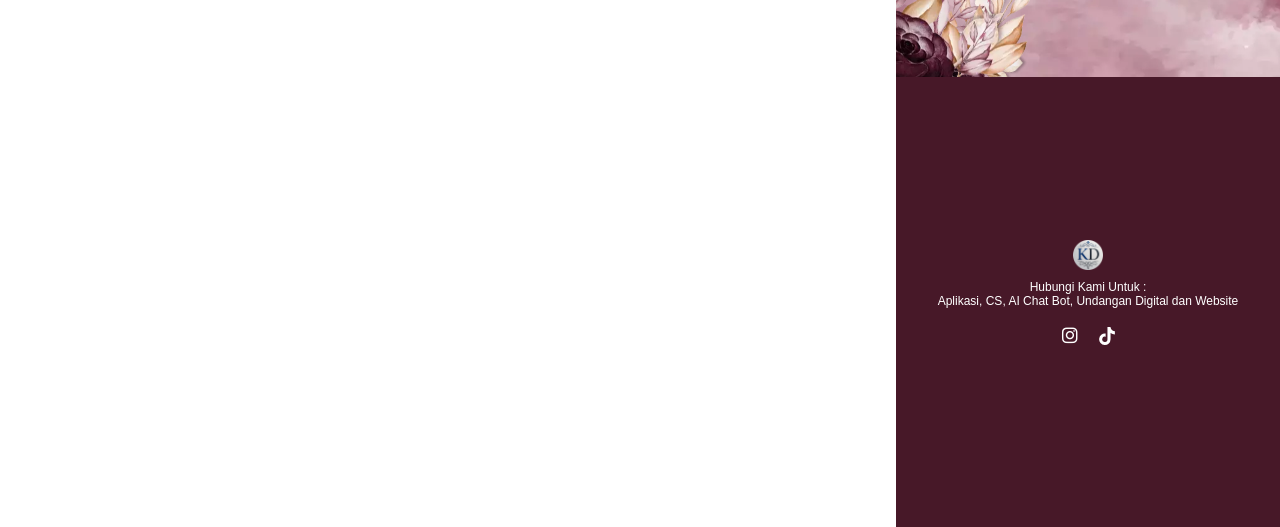
==== commit c6b4a10e: "Fix Khitanan schedule card styling by using identical Resepsi element IDs and classes" ====
--- a/index.html
+++ b/index.html
@@ -3777,44 +3777,48 @@
                 </div>
               </div>
               <div
-                class="elementor-element elementor-element-khitcon e-con-full jedv-enabled--yes e-flex e-con e-child"
-                data-id="khitcon" data-element_type="container" data-e-type="container"
+                class="elementor-element elementor-element-7078db69 e-con-full jedv-enabled--yes e-flex e-con e-child"
+                data-id="7078db69" data-element_type="container" data-e-type="container"
                 data-settings="{&quot;jet_parallax_layout_list&quot;:[]}">
                 <div
-                  class="elementor-element elementor-element-khithd elementor-invisible elementor-widget elementor-widget-heading"
-                  data-id="khithd" data-element_type="widget" data-e-type="widget"
+                  class="elementor-element elementor-element-6cad9432 elementor-invisible elementor-widget elementor-widget-heading"
+                  data-id="6cad9432" data-element_type="widget" data-e-type="widget"
                   data-settings="{&quot;_animation&quot;:&quot;fadeInUp&quot;}" data-widget_type="heading.default">
                   <div class="elementor-widget-container">
-                    <span class="elementor-heading-title elementor-size-default">Acara Khitanan</span>
-                  </div>
-                </div>
+                    <span class="elementor-heading-title elementor-size-default">Khitan</span>
+                  </div>
+                </div>
+                <!-- Child Name -->
                 <div
-                  class="elementor-element elementor-element-khitname elementor-invisible elementor-widget elementor-widget-heading"
-                  data-id="khitname" data-element_type="widget" data-e-type="widget"
-                  data-settings="{&quot;_animation&quot;:&quot;fadeInUp&quot;}" data-widget_type="heading.default">
+                  class="elementor-element elementor-element-51392bcb elementor-invisible elementor-widget elementor-widget-heading"
+                  data-id="51392bcb" data-element_type="widget" data-e-type="widget"
+                  data-settings="{&quot;_animation&quot;:&quot;fadeInUp&quot;}" data-widget_type="heading.default"
+                  style="text-align: center; margin-top: 15px; margin-bottom: 5px;">
                   <div class="elementor-widget-container">
-                    <h2 class="elementor-heading-title elementor-size-default" style="font-family: inherit; font-size: 22px; font-weight: bold; margin-top: 10px; margin-bottom: 5px;">Alkhalifi Arsenio Haufanhazza</h2>
-                  </div>
-                </div>
+                    <h2 class="elementor-heading-title elementor-size-default" style="color: #ffffff; text-align: center; font-size: 22px; font-weight: bold;">Alkhalifi Arsenio Haufanhazza</h2>
+                  </div>
+                </div>
+                <!-- Parents Info -->
                 <div
-                  class="elementor-element elementor-element-khitparent elementor-invisible elementor-widget elementor-widget-heading"
-                  data-id="khitparent" data-element_type="widget" data-e-type="widget"
-                  data-settings="{&quot;_animation&quot;:&quot;fadeInUp&quot;}" data-widget_type="heading.default">
+                  class="elementor-element elementor-element-25ca4b39 elementor-invisible elementor-widget elementor-widget-heading"
+                  data-id="25ca4b39" data-element_type="widget" data-e-type="widget"
+                  data-settings="{&quot;_animation&quot;:&quot;fadeInUp&quot;}" data-widget_type="heading.default"
+                  style="text-align: center; margin-bottom: 25px;">
                   <div class="elementor-widget-container">
-                    <span class="elementor-heading-title elementor-size-default" style="font-size: 14px; font-weight: normal; margin-bottom: 20px; display: block; text-transform: none;">Putra ketiga dari Bapak Frengky &amp; Ibu Eny Widayati</span>
+                    <span class="elementor-heading-title elementor-size-default" style="color: #ffffff; text-align: center; font-size: 13px; font-weight: normal; text-transform: none; display: block;">Putra ketiga dari Bapak Frengky &amp; Ibu Eny Widayati</span>
                   </div>
                 </div>
                 <div
-                  class="elementor-element elementor-element-khitbox jedv-enabled--yes e-flex e-con-boxed e-con e-child"
-                  data-id="khitbox" data-element_type="container" data-e-type="container"
+                  class="elementor-element elementor-element-3729fe18 jedv-enabled--yes e-flex e-con-boxed e-con e-child"
+                  data-id="3729fe18" data-element_type="container" data-e-type="container"
                   data-settings="{&quot;jet_parallax_layout_list&quot;:[]}">
                   <div class="e-con-inner">
-                    <div class="elementor-element elementor-element-khitdate1 e-con-full e-flex e-con e-child"
-                      data-id="khitdate1" data-element_type="container" data-e-type="container"
+                    <div class="elementor-element elementor-element-33f29602 e-con-full e-flex e-con e-child"
+                      data-id="33f29602" data-element_type="container" data-e-type="container"
                       data-settings="{&quot;jet_parallax_layout_list&quot;:[]}">
                       <div
-                        class="elementor-element elementor-element-khitdf1 elementor-widget elementor-widget-jet-listing-dynamic-field"
-                        data-id="khitdf1" data-element_type="widget" data-e-type="widget"
+                        class="elementor-element elementor-element-56b472fc elementor-widget elementor-widget-jet-listing-dynamic-field"
+                        data-id="56b472fc" data-element_type="widget" data-e-type="widget"
                         data-widget_type="jet-listing-dynamic-field.default">
                         <div class="elementor-widget-container">
                           <div class="jet-listing jet-listing-dynamic-field display-inline">
@@ -3825,12 +3829,12 @@
                         </div>
                       </div>
                     </div>
-                    <div class="elementor-element elementor-element-khitdate2 e-con-full e-flex e-con e-child"
-                      data-id="khitdate2" data-element_type="container" data-e-type="container"
+                    <div class="elementor-element elementor-element-588813b5 e-con-full e-flex e-con e-child"
+                      data-id="588813b5" data-element_type="container" data-e-type="container"
                       data-settings="{&quot;jet_parallax_layout_list&quot;:[]}">
                       <div
-                        class="elementor-element elementor-element-khitdf2 elementor-widget elementor-widget-jet-listing-dynamic-field"
-                        data-id="khitdf2" data-element_type="widget" data-e-type="widget"
+                        class="elementor-element elementor-element-62fcd37d elementor-widget elementor-widget-jet-listing-dynamic-field"
+                        data-id="62fcd37d" data-element_type="widget" data-e-type="widget"
                         data-widget_type="jet-listing-dynamic-field.default">
                         <div class="elementor-widget-container">
                           <div class="jet-listing jet-listing-dynamic-field display-inline">
@@ -3841,8 +3845,8 @@
                         </div>
                       </div>
                       <div
-                        class="elementor-element elementor-element-khitdf3 elementor-widget elementor-widget-jet-listing-dynamic-field"
-                        data-id="khitdf3" data-element_type="widget" data-e-type="widget"
+                        class="elementor-element elementor-element-1ea50b63 elementor-widget elementor-widget-jet-listing-dynamic-field"
+                        data-id="1ea50b63" data-element_type="widget" data-e-type="widget"
                         data-widget_type="jet-listing-dynamic-field.default">
                         <div class="elementor-widget-container">
                           <div class="jet-listing jet-listing-dynamic-field display-inline">
@@ -3853,12 +3857,12 @@
                         </div>
                       </div>
                     </div>
-                    <div class="elementor-element elementor-element-khitdate3 e-con-full e-flex e-con e-child"
-                      data-id="khitdate3" data-element_type="container" data-e-type="container"
+                    <div class="elementor-element elementor-element-3be962ee e-con-full e-flex e-con e-child"
+                      data-id="3be962ee" data-element_type="container" data-e-type="container"
                       data-settings="{&quot;jet_parallax_layout_list&quot;:[]}">
                       <div
-                        class="elementor-element elementor-element-khitdf4 elementor-widget elementor-widget-jet-listing-dynamic-field"
-                        data-id="khitdf4" data-element_type="widget" data-e-type="widget"
+                        class="elementor-element elementor-element-2d03df9d elementor-widget elementor-widget-jet-listing-dynamic-field"
+                        data-id="2d03df9d" data-element_type="widget" data-e-type="widget"
                         data-widget_type="jet-listing-dynamic-field.default">
                         <div class="elementor-widget-container">
                           <div class="jet-listing jet-listing-dynamic-field display-inline">
@@ -3872,8 +3876,8 @@
                   </div>
                 </div>
                 <div
-                  class="elementor-element elementor-element-khittm elementor-invisible elementor-widget elementor-widget-heading"
-                  data-id="khittm" data-element_type="widget" data-e-type="widget"
+                  class="elementor-element elementor-element-6d54a7f3 elementor-invisible elementor-widget elementor-widget-heading"
+                  data-id="6d54a7f3" data-element_type="widget" data-e-type="widget"
                   data-settings="{&quot;_animation_mobile&quot;:&quot;zoomIn&quot;,&quot;_animation&quot;:&quot;zoomIn&quot;}"
                   data-widget_type="heading.default">
                   <div class="elementor-widget-container">
@@ -3881,8 +3885,8 @@
                   </div>
                 </div>
                 <div
-                  class="elementor-element elementor-element-khitpl elementor-invisible elementor-widget elementor-widget-heading"
-                  data-id="khitpl" data-element_type="widget" data-e-type="widget"
+                  class="elementor-element elementor-element-4926352d elementor-invisible elementor-widget elementor-widget-heading"
+                  data-id="4926352d" data-element_type="widget" data-e-type="widget"
                   data-settings="{&quot;_animation_mobile&quot;:&quot;zoomIn&quot;,&quot;_animation&quot;:&quot;fadeInUp&quot;}"
                   data-widget_type="heading.default">
                   <div class="elementor-widget-container">
@@ -3890,8 +3894,8 @@
                   </div>
                 </div>
                 <div
-                  class="elementor-element elementor-element-khitad elementor-invisible elementor-widget elementor-widget-heading"
-                  data-id="khitad" data-element_type="widget" data-e-type="widget"
+                  class="elementor-element elementor-element-75e5ad86 elementor-invisible elementor-widget elementor-widget-heading"
+                  data-id="75e5ad86" data-element_type="widget" data-e-type="widget"
                   data-settings="{&quot;_animation_mobile&quot;:&quot;zoomIn&quot;,&quot;_animation&quot;:&quot;fadeInUp&quot;}"
                   data-widget_type="heading.default">
                   <div class="elementor-widget-container">
@@ -3900,8 +3904,8 @@
                   </div>
                 </div>
                 <div
-                  class="elementor-element elementor-element-khitbtn elementor-align-center elementor-mobile-align-center elementor-invisible elementor-widget elementor-widget-button"
-                  data-id="khitbtn" data-element_type="widget" data-e-type="widget"
+                  class="elementor-element elementor-element-53b6476e elementor-align-center elementor-mobile-align-center elementor-invisible elementor-widget elementor-widget-button"
+                  data-id="53b6476e" data-element_type="widget" data-e-type="widget"
                   data-settings="{&quot;_animation&quot;:&quot;fadeInUp&quot;}" data-widget_type="button.default">
                   <div class="elementor-widget-container">
                     <div class="elementor-button-wrapper">
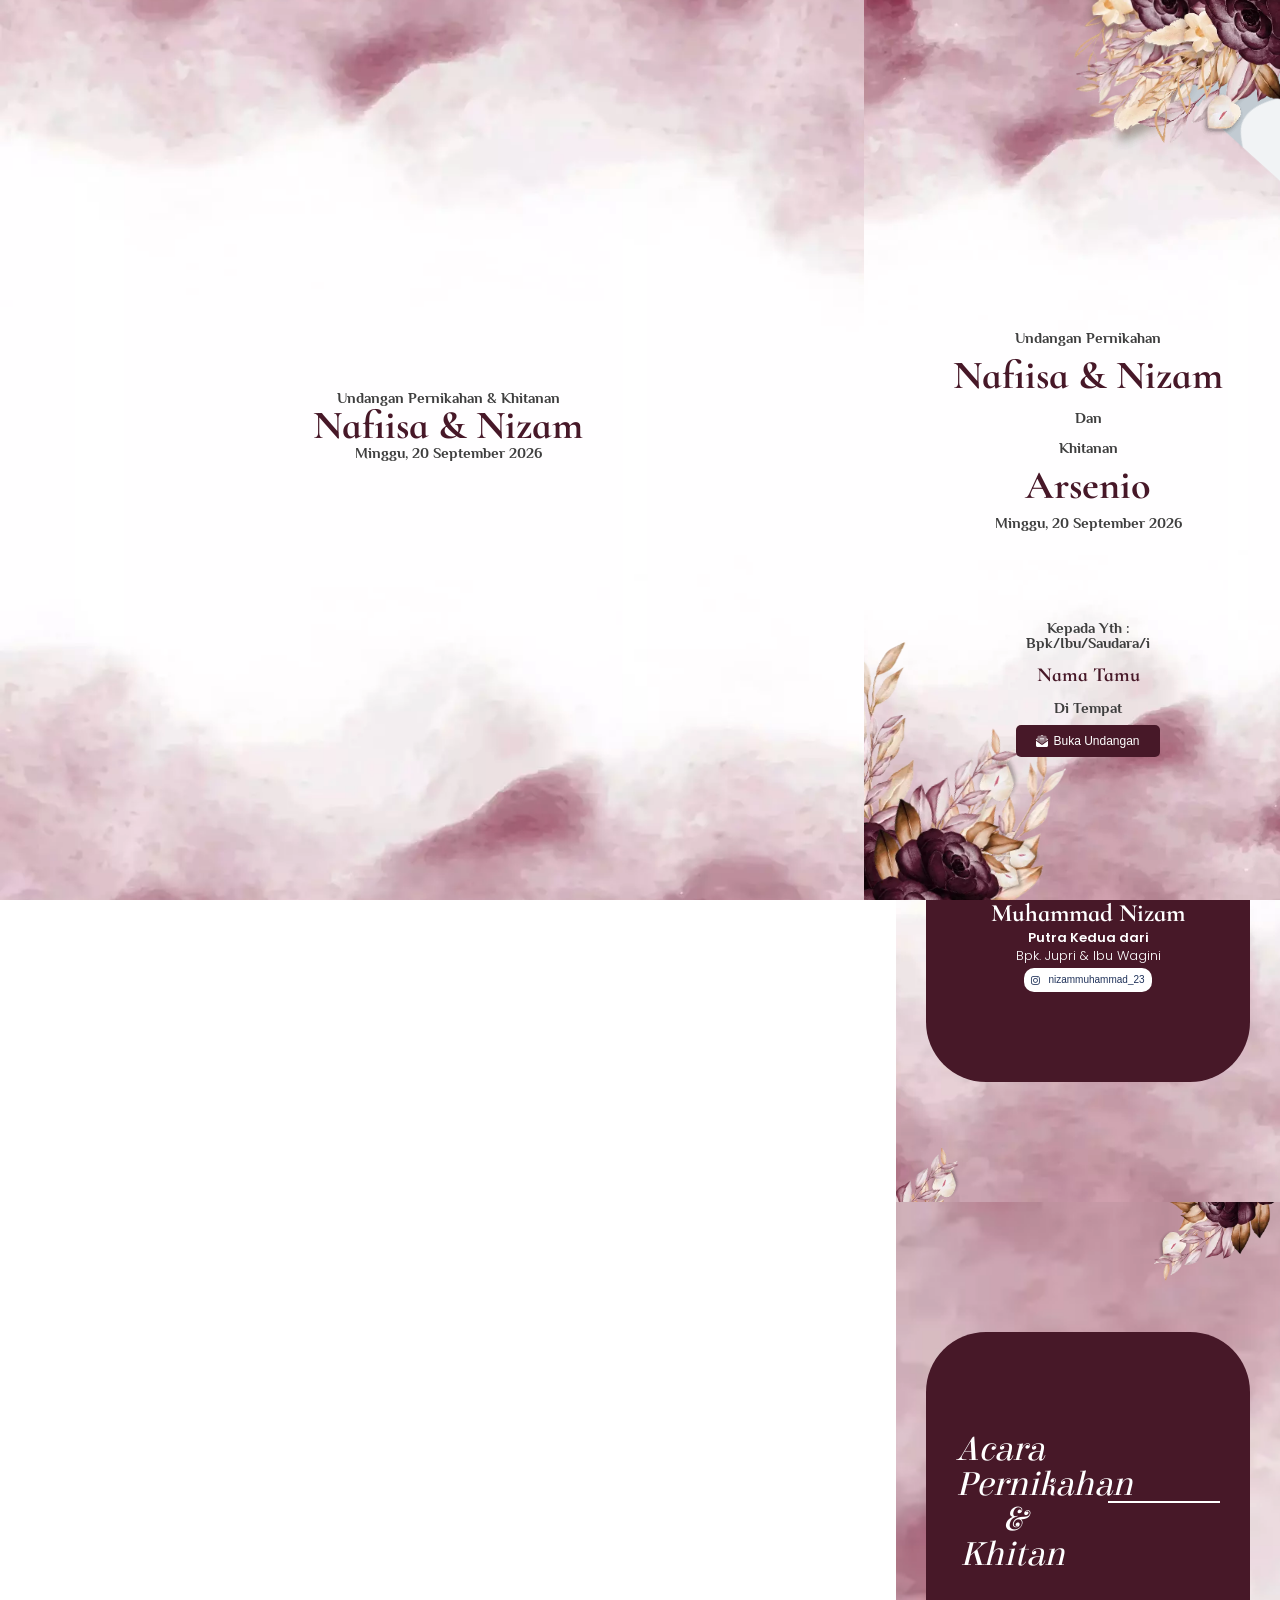
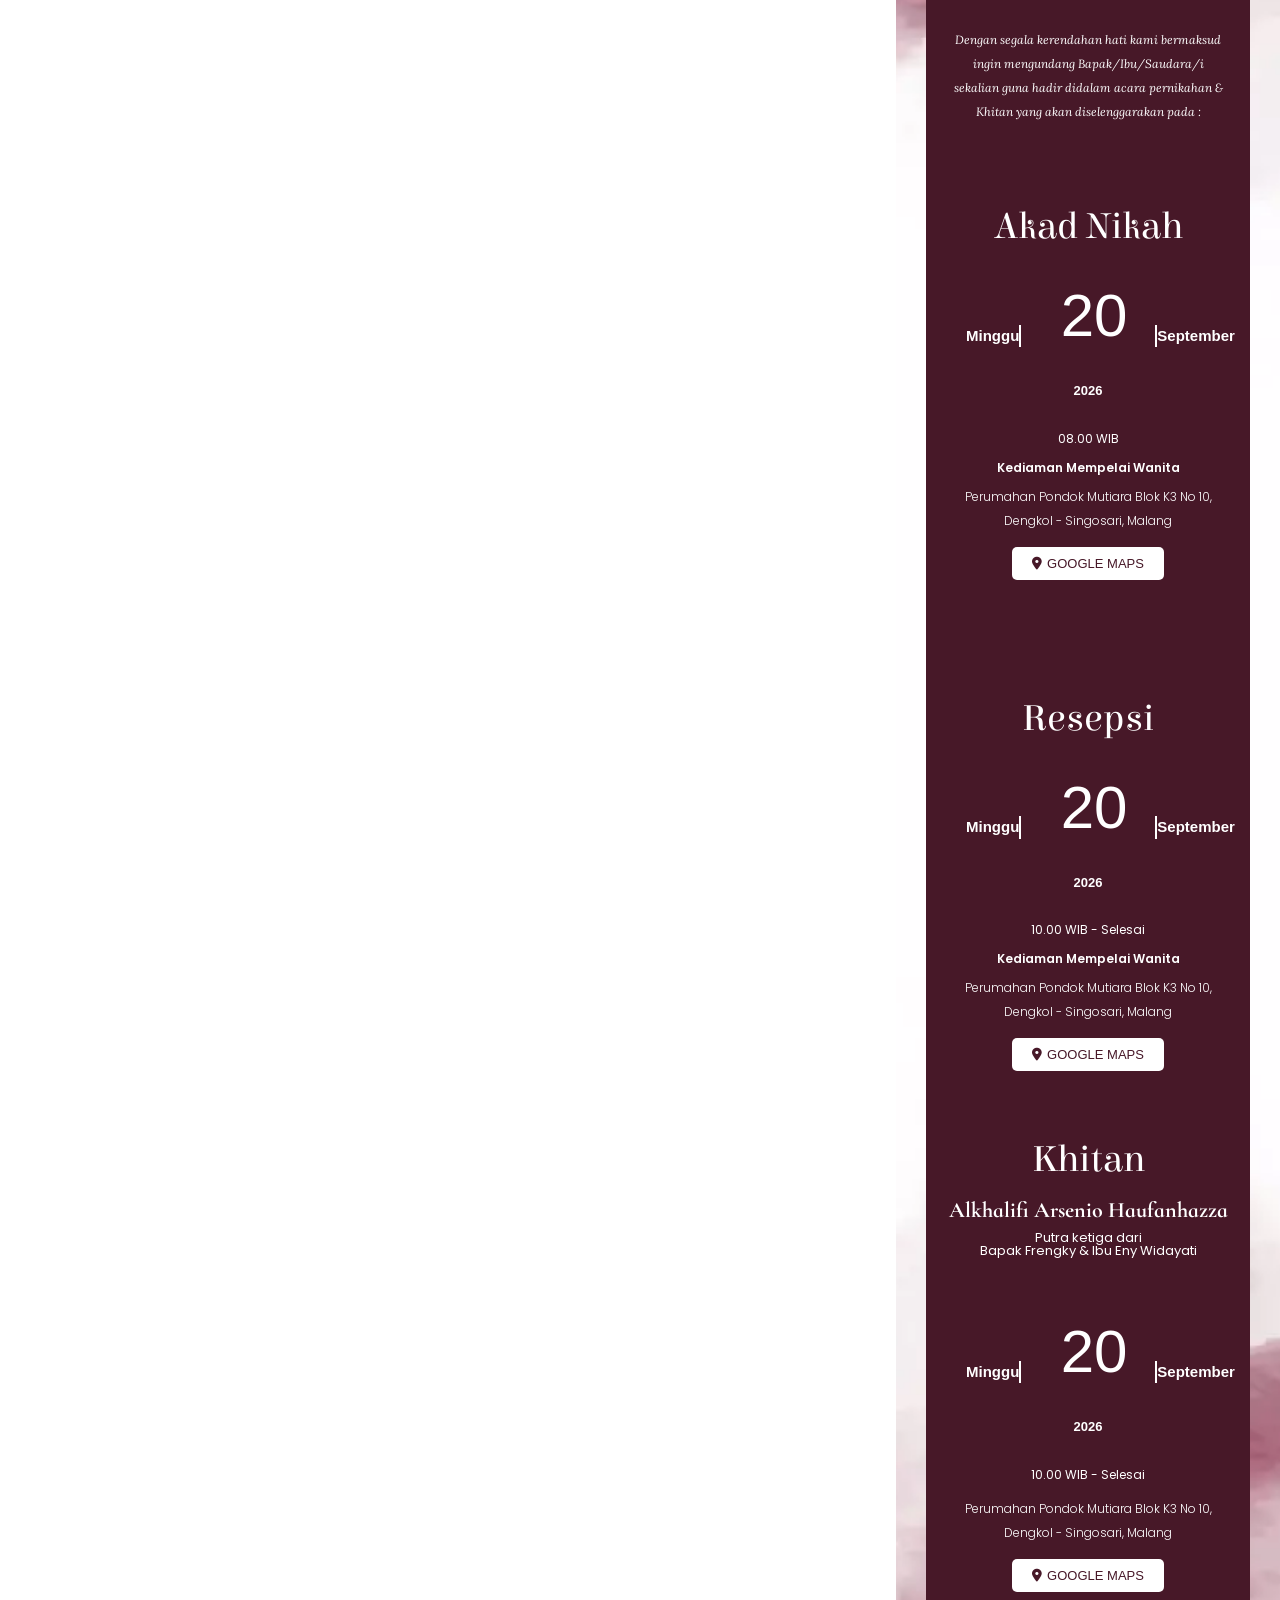
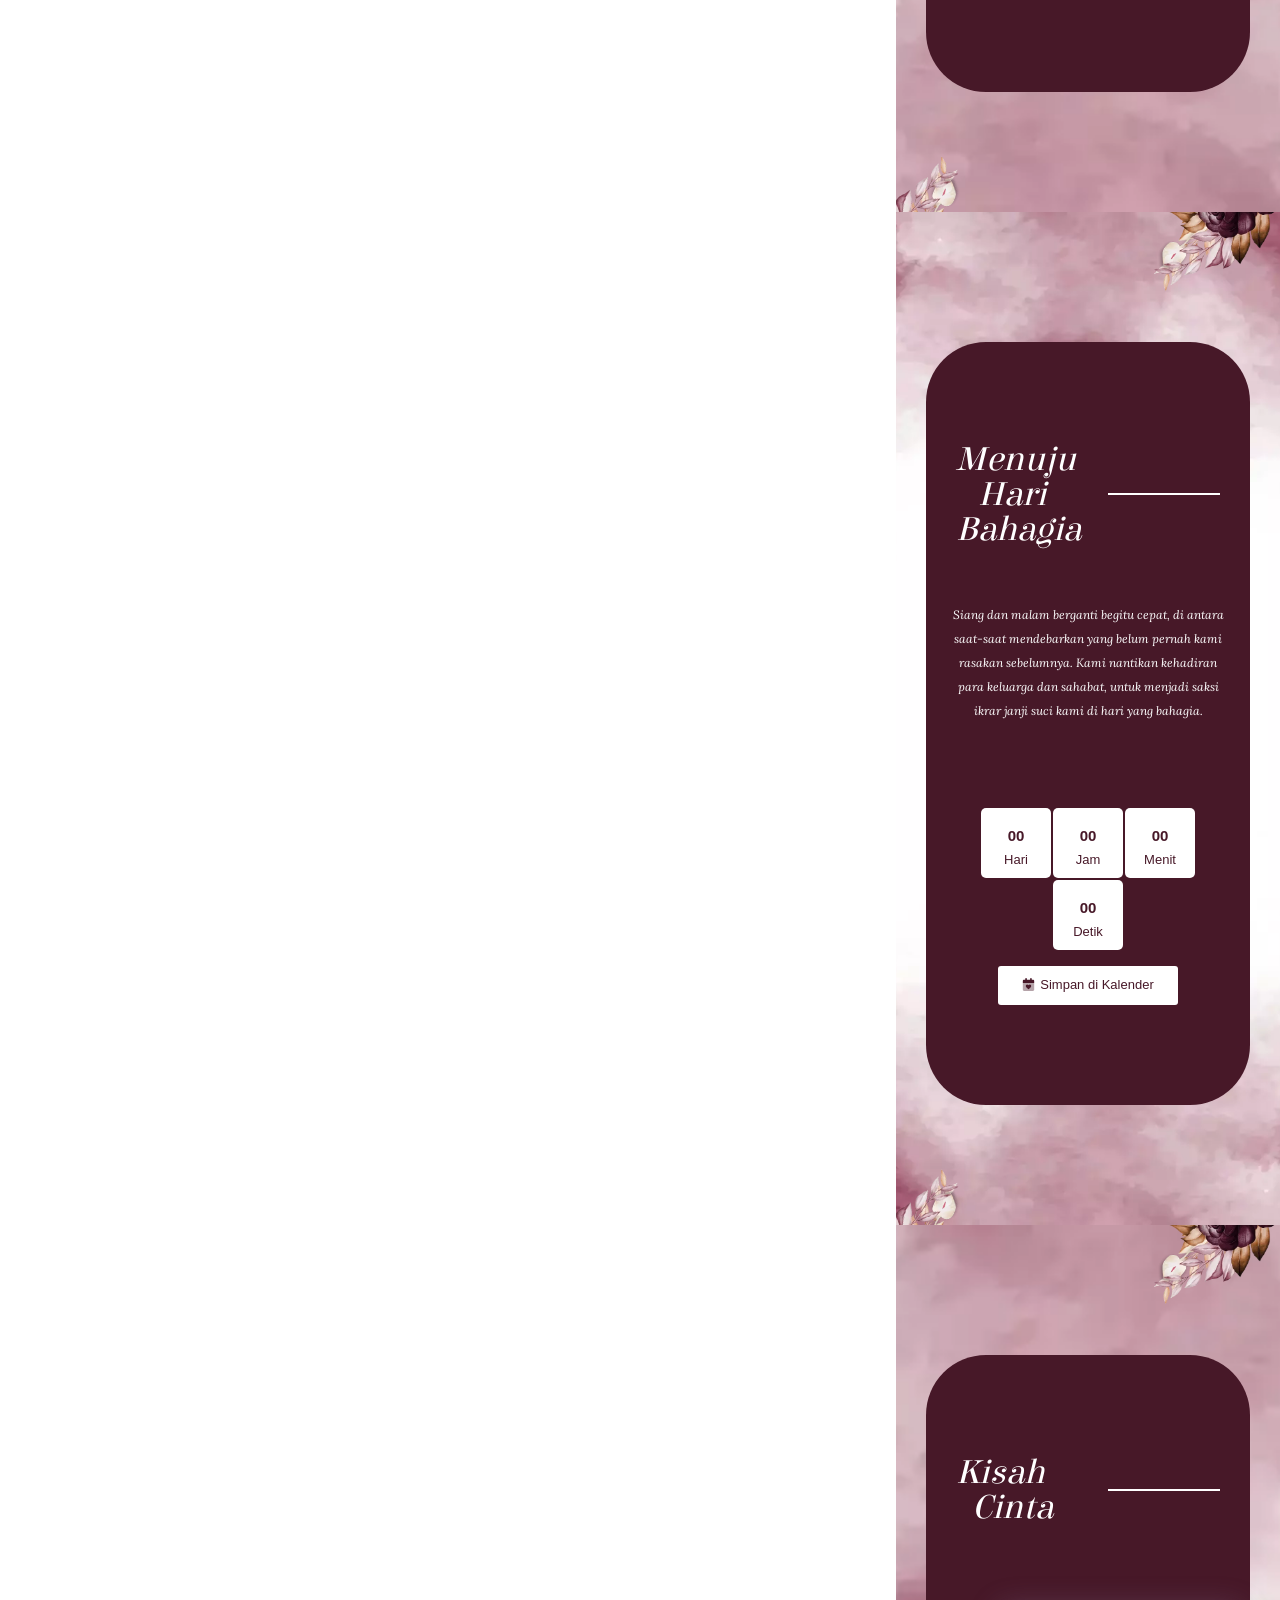
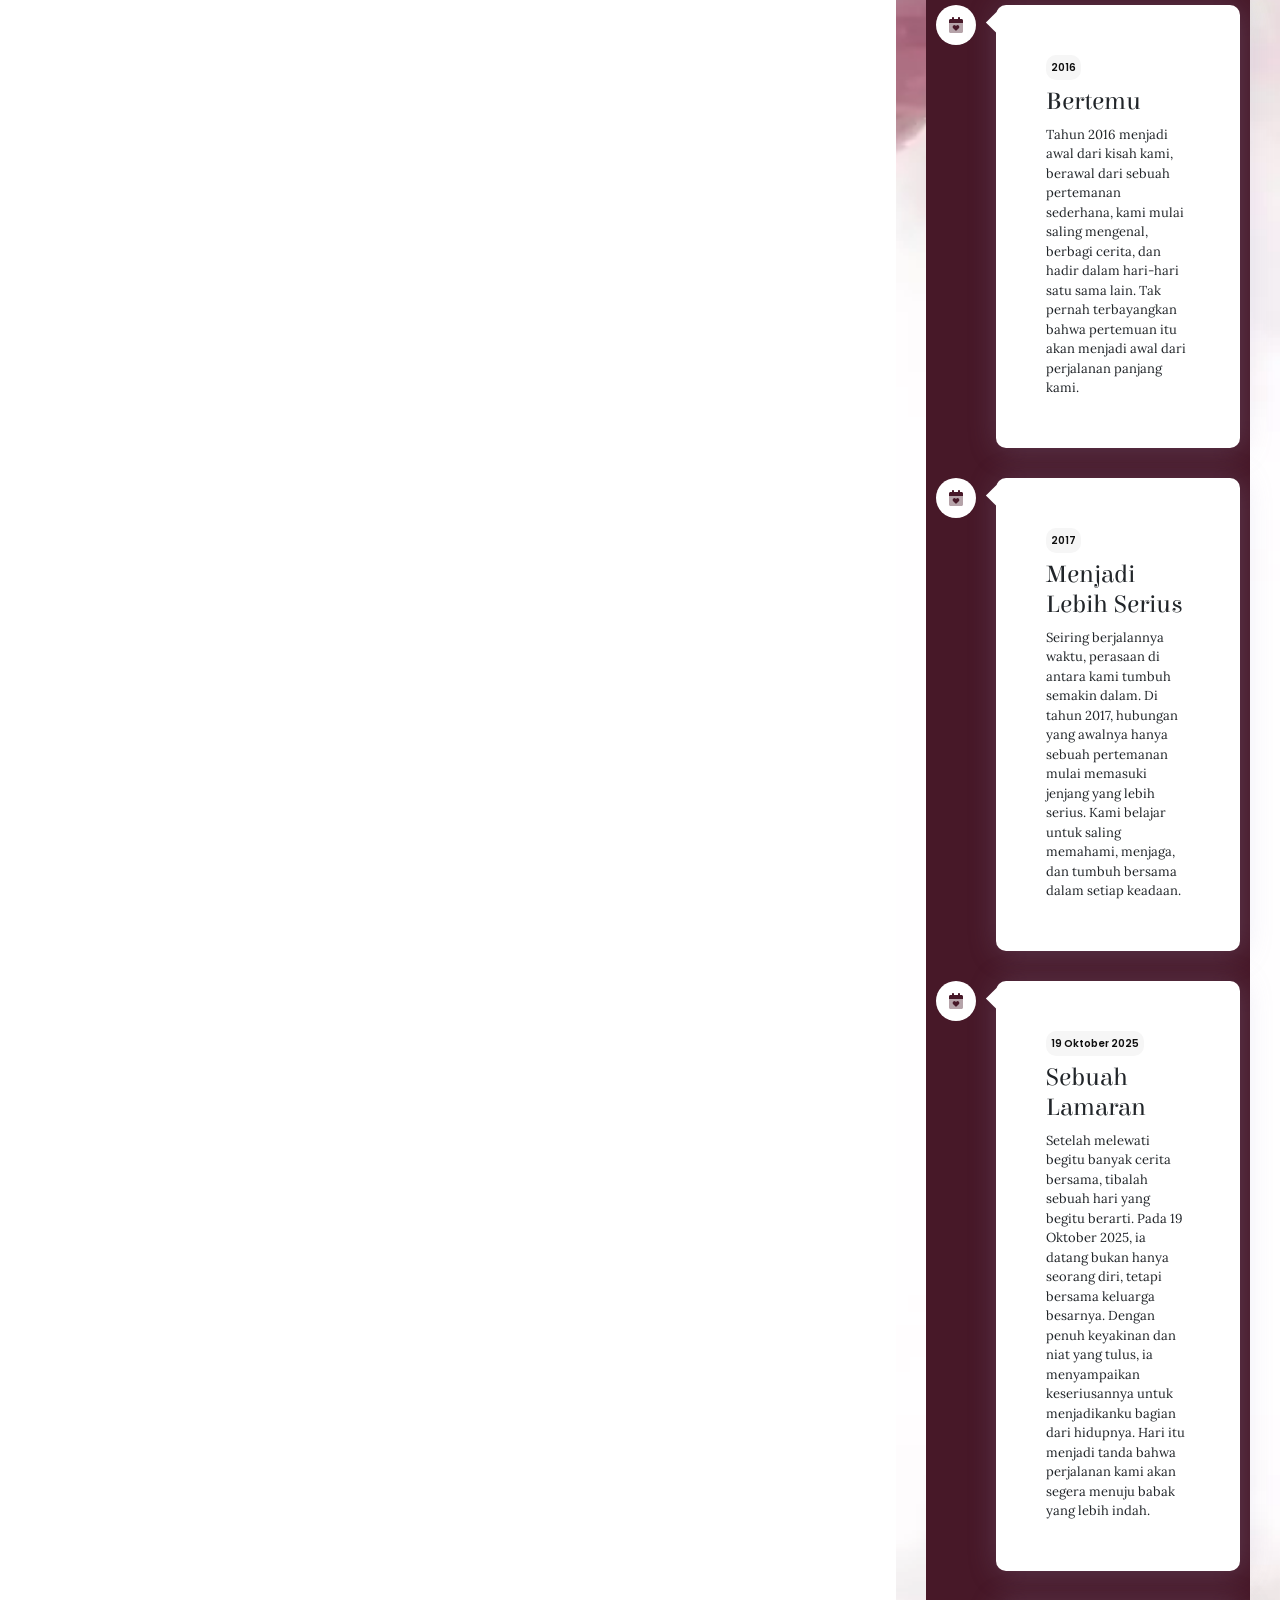
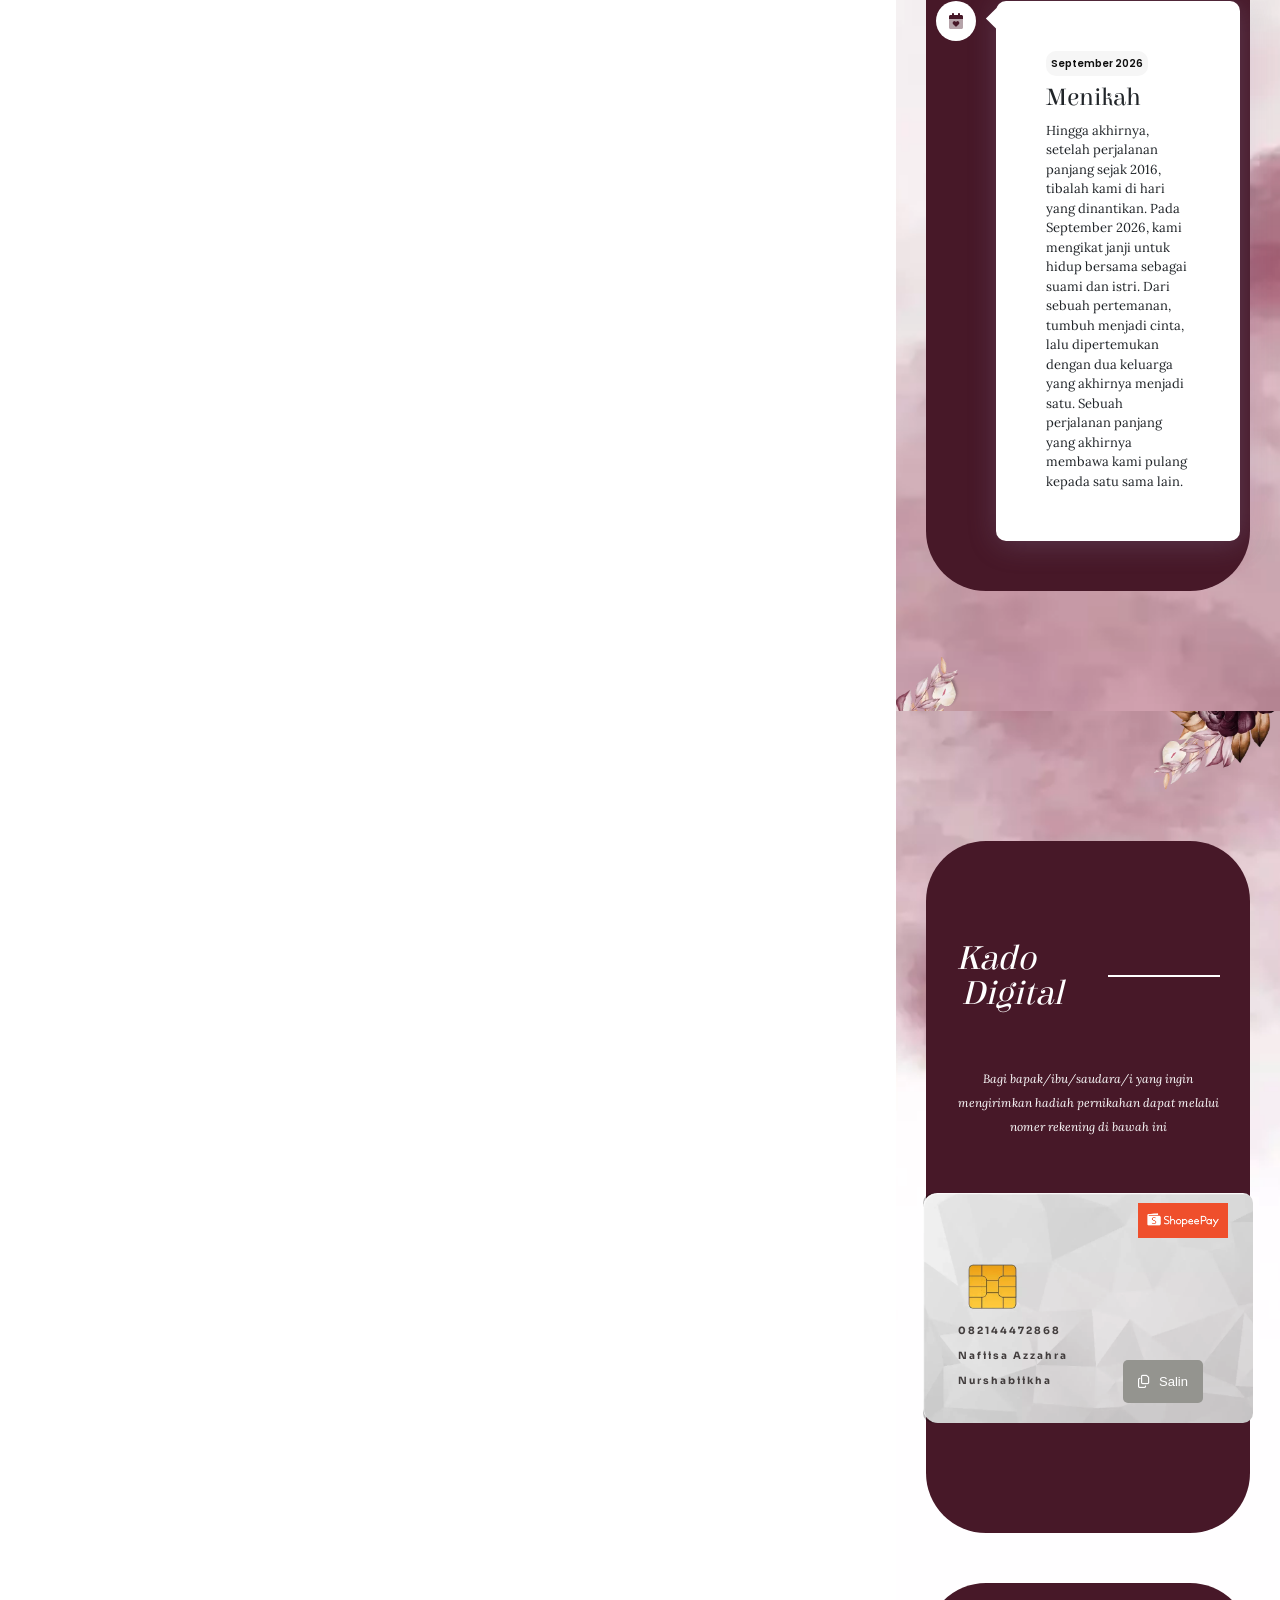
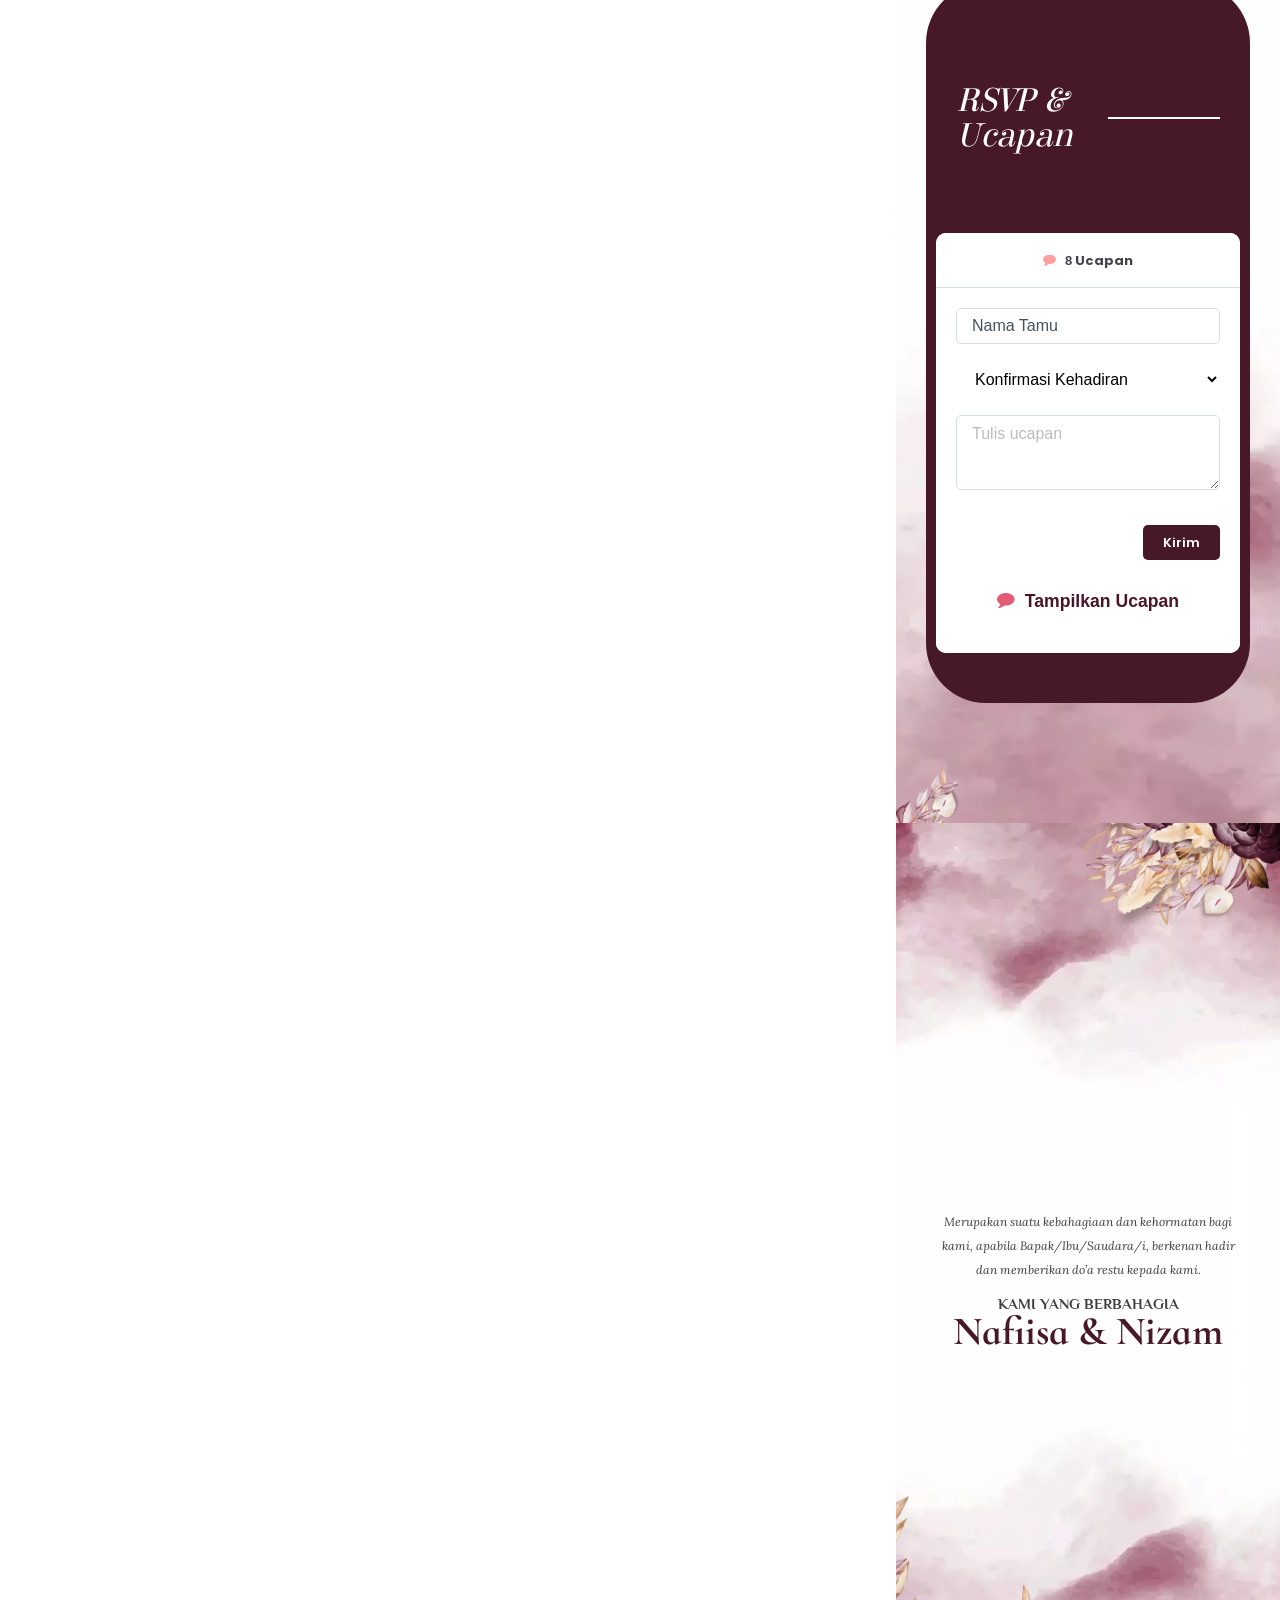
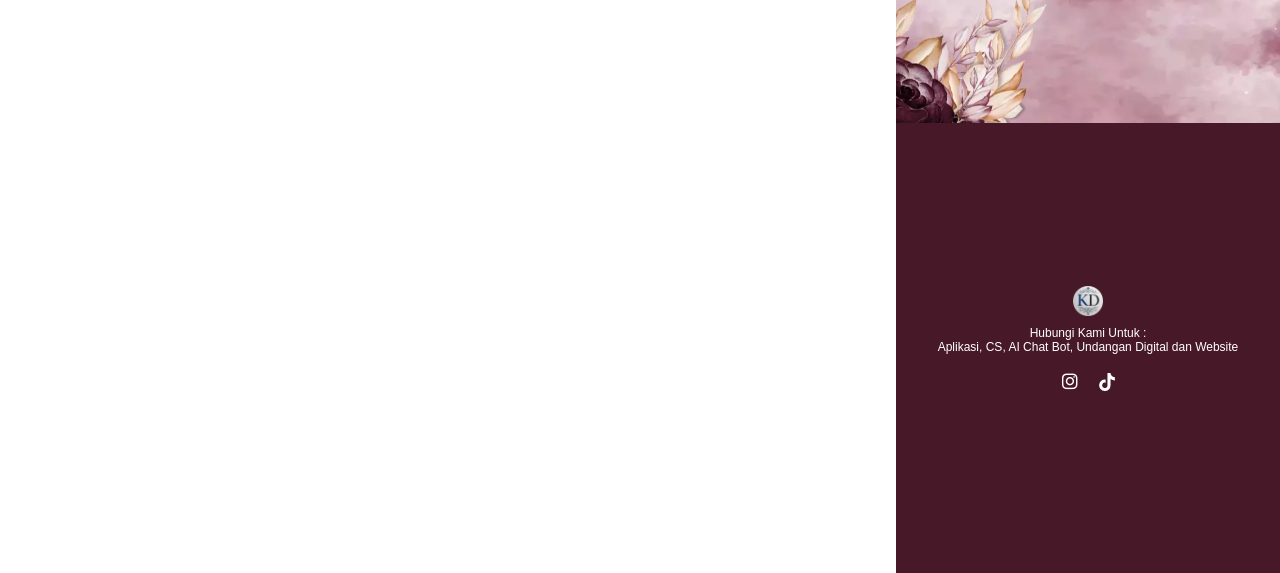
==== commit ca77ee6b: "Update cover page to display Pernikahan (Nafiisa & Nizam) and Khitanan (Arsenio) split screen" ====
--- a/index.html
+++ b/index.html
@@ -2988,13 +2988,32 @@
             <div class="elementor-element elementor-element-21050f9e elementor-widget elementor-widget-heading"
               data-id="21050f9e" data-element_type="widget" data-e-type="widget" data-widget_type="heading.default">
               <div class="elementor-widget-container">
-                <h2 class="elementor-heading-title elementor-size-default">Undangan Pernikahan &amp; Khitanan</h2>
+                <h2 class="elementor-heading-title elementor-size-default">Undangan Pernikahan</h2>
               </div>
             </div>
             <div class="elementor-element elementor-element-32d4c926 elementor-widget elementor-widget-heading"
               data-id="32d4c926" data-element_type="widget" data-e-type="widget" data-widget_type="heading.default">
               <div class="elementor-widget-container">
                 <h2 class="elementor-heading-title elementor-size-default">Nafiisa &#038; Nizam</h2>
+              </div>
+            </div>
+            <div class="elementor-element elementor-element-21050f9e elementor-widget elementor-widget-heading"
+              data-id="21050f9e" data-element_type="widget" data-e-type="widget" data-widget_type="heading.default"
+              style="margin-top: 5px; margin-bottom: 5px;">
+              <div class="elementor-widget-container">
+                <h2 class="elementor-heading-title elementor-size-default">Dan</h2>
+              </div>
+            </div>
+            <div class="elementor-element elementor-element-21050f9e elementor-widget elementor-widget-heading"
+              data-id="21050f9e" data-element_type="widget" data-e-type="widget" data-widget_type="heading.default">
+              <div class="elementor-widget-container">
+                <h2 class="elementor-heading-title elementor-size-default">Khitanan</h2>
+              </div>
+            </div>
+            <div class="elementor-element elementor-element-32d4c926 elementor-widget elementor-widget-heading"
+              data-id="32d4c926" data-element_type="widget" data-e-type="widget" data-widget_type="heading.default">
+              <div class="elementor-widget-container">
+                <h2 class="elementor-heading-title elementor-size-default">Arsenio</h2>
               </div>
             </div>
             <div class="elementor-element elementor-element-20db7b75 elementor-widget elementor-widget-heading"
@@ -3463,7 +3482,7 @@
                       data-settings="{&quot;_animation_mobile&quot;:&quot;fadeInLeft&quot;}"
                       data-widget_type="heading.default">
                       <div class="elementor-widget-container">
-                        <span class="elementor-heading-title elementor-size-default">Pernikahan</span>
+                        <span class="elementor-heading-title elementor-size-default">Pernikahan & Khitan</span>
                       </div>
                     </div>
                   </div>
@@ -3496,7 +3515,8 @@
                     data-widget_type="heading.default">
                     <div class="elementor-widget-container">
                       <span class="elementor-heading-title elementor-size-default">Dengan segala kerendahan hati kami
-                        bermaksud ingin mengundang Bapak/Ibu/Saudara/i sekalian guna hadir didalam acara pernikahan kami
+                        bermaksud ingin mengundang Bapak/Ibu/Saudara/i sekalian guna hadir didalam acara pernikahan &
+                        Khitan
                         yang akan diselenggarakan pada :</span>
                     </div>
                   </div>
@@ -3795,7 +3815,9 @@
                   data-settings="{&quot;_animation&quot;:&quot;fadeInUp&quot;}" data-widget_type="heading.default"
                   style="text-align: center; margin-top: 15px; margin-bottom: 5px;">
                   <div class="elementor-widget-container">
-                    <h2 class="elementor-heading-title elementor-size-default" style="color: #ffffff; text-align: center; font-size: 22px; font-weight: bold;">Alkhalifi Arsenio Haufanhazza</h2>
+                    <h2 class="elementor-heading-title elementor-size-default"
+                      style="color: #ffffff; text-align: center; font-size: 22px; font-weight: bold;">Alkhalifi Arsenio
+                      Haufanhazza</h2>
                   </div>
                 </div>
                 <!-- Parents Info -->
@@ -3805,7 +3827,9 @@
                   data-settings="{&quot;_animation&quot;:&quot;fadeInUp&quot;}" data-widget_type="heading.default"
                   style="text-align: center; margin-bottom: 25px;">
                   <div class="elementor-widget-container">
-                    <span class="elementor-heading-title elementor-size-default" style="color: #ffffff; text-align: center; font-size: 13px; font-weight: normal; text-transform: none; display: block;">Putra ketiga dari Bapak Frengky &amp; Ibu Eny Widayati</span>
+                    <span class="elementor-heading-title elementor-size-default"
+                      style="color: #ffffff; text-align: center; font-size: 13px; font-weight: normal; text-transform: none; display: block;">Putra
+                      ketiga dari <br>Bapak Frengky &amp; Ibu Eny Widayati</span>
                   </div>
                 </div>
                 <div
@@ -3890,7 +3914,7 @@
                   data-settings="{&quot;_animation_mobile&quot;:&quot;zoomIn&quot;,&quot;_animation&quot;:&quot;fadeInUp&quot;}"
                   data-widget_type="heading.default">
                   <div class="elementor-widget-container">
-                    <span class="elementor-heading-title elementor-size-default">Kediaman Mempelai Wanita</span>
+                    <span class="elementor-heading-title elementor-size-default"></span>
                   </div>
                 </div>
                 <div
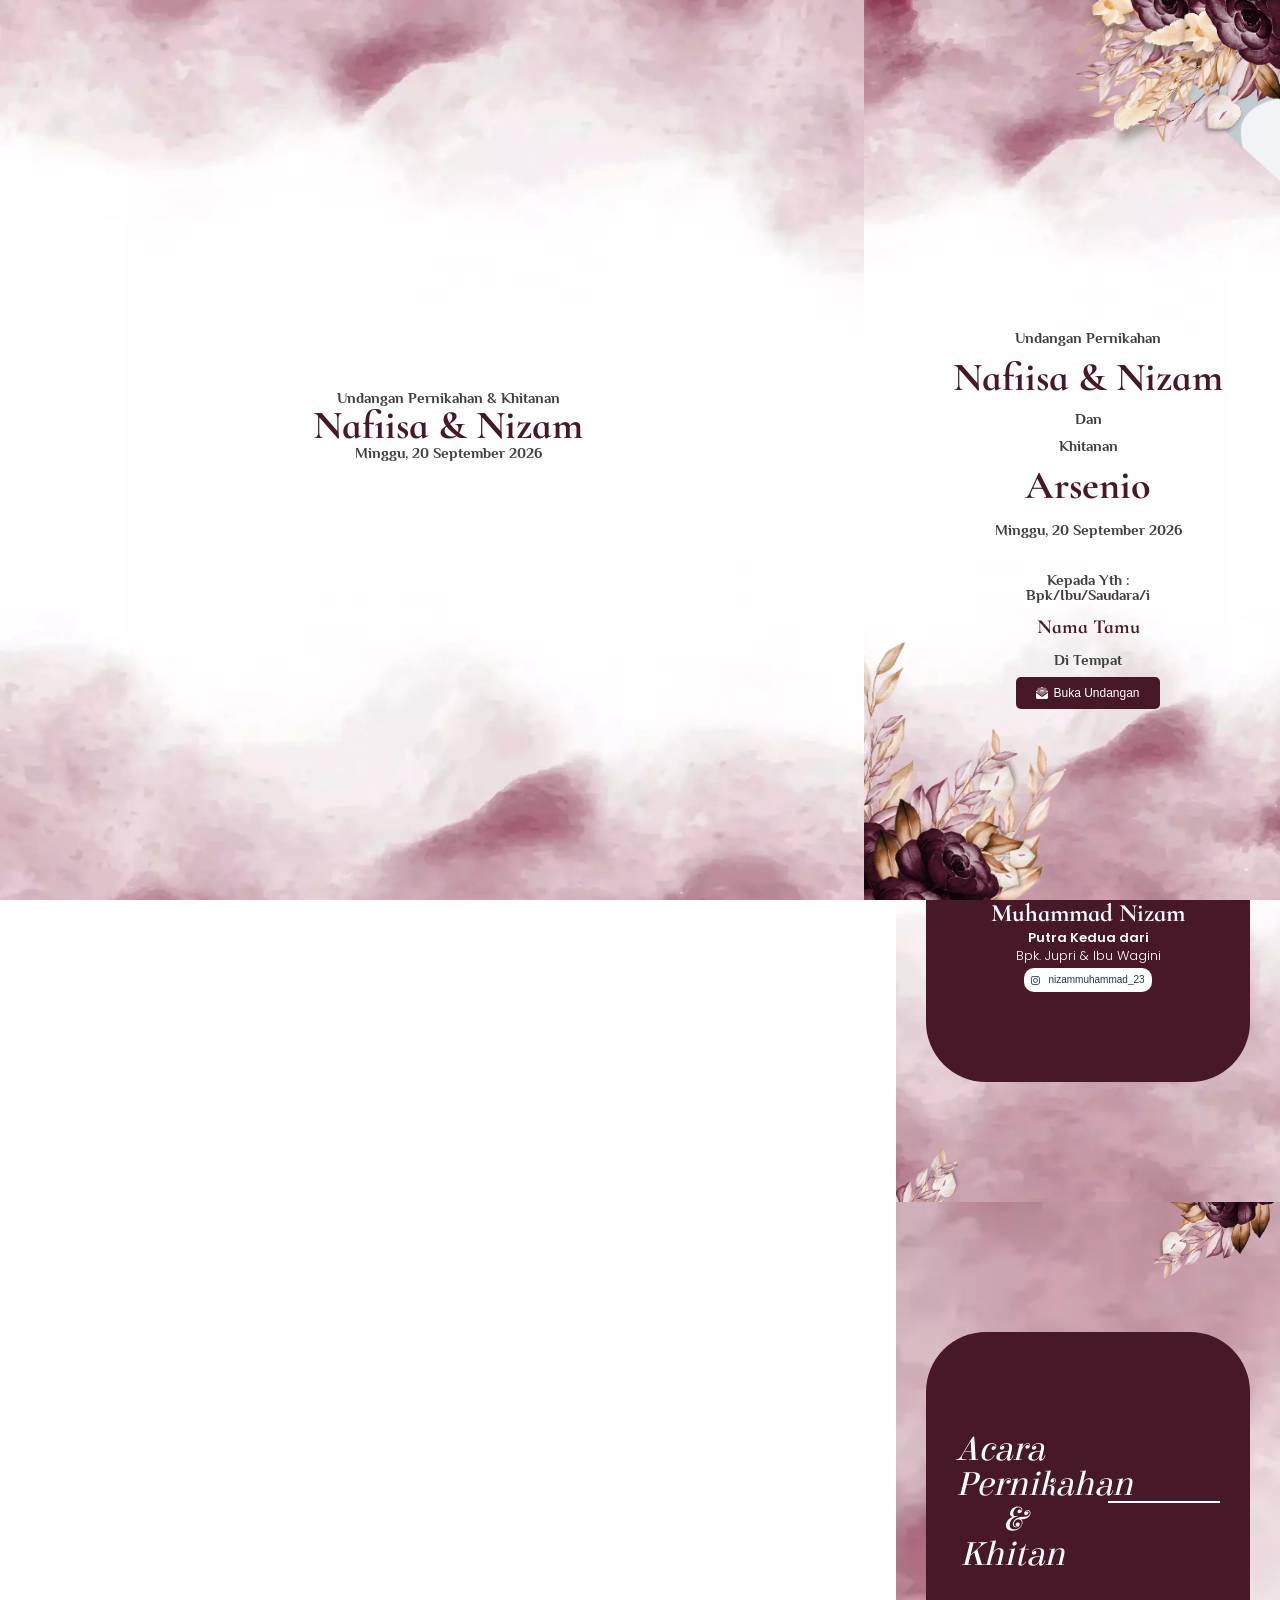
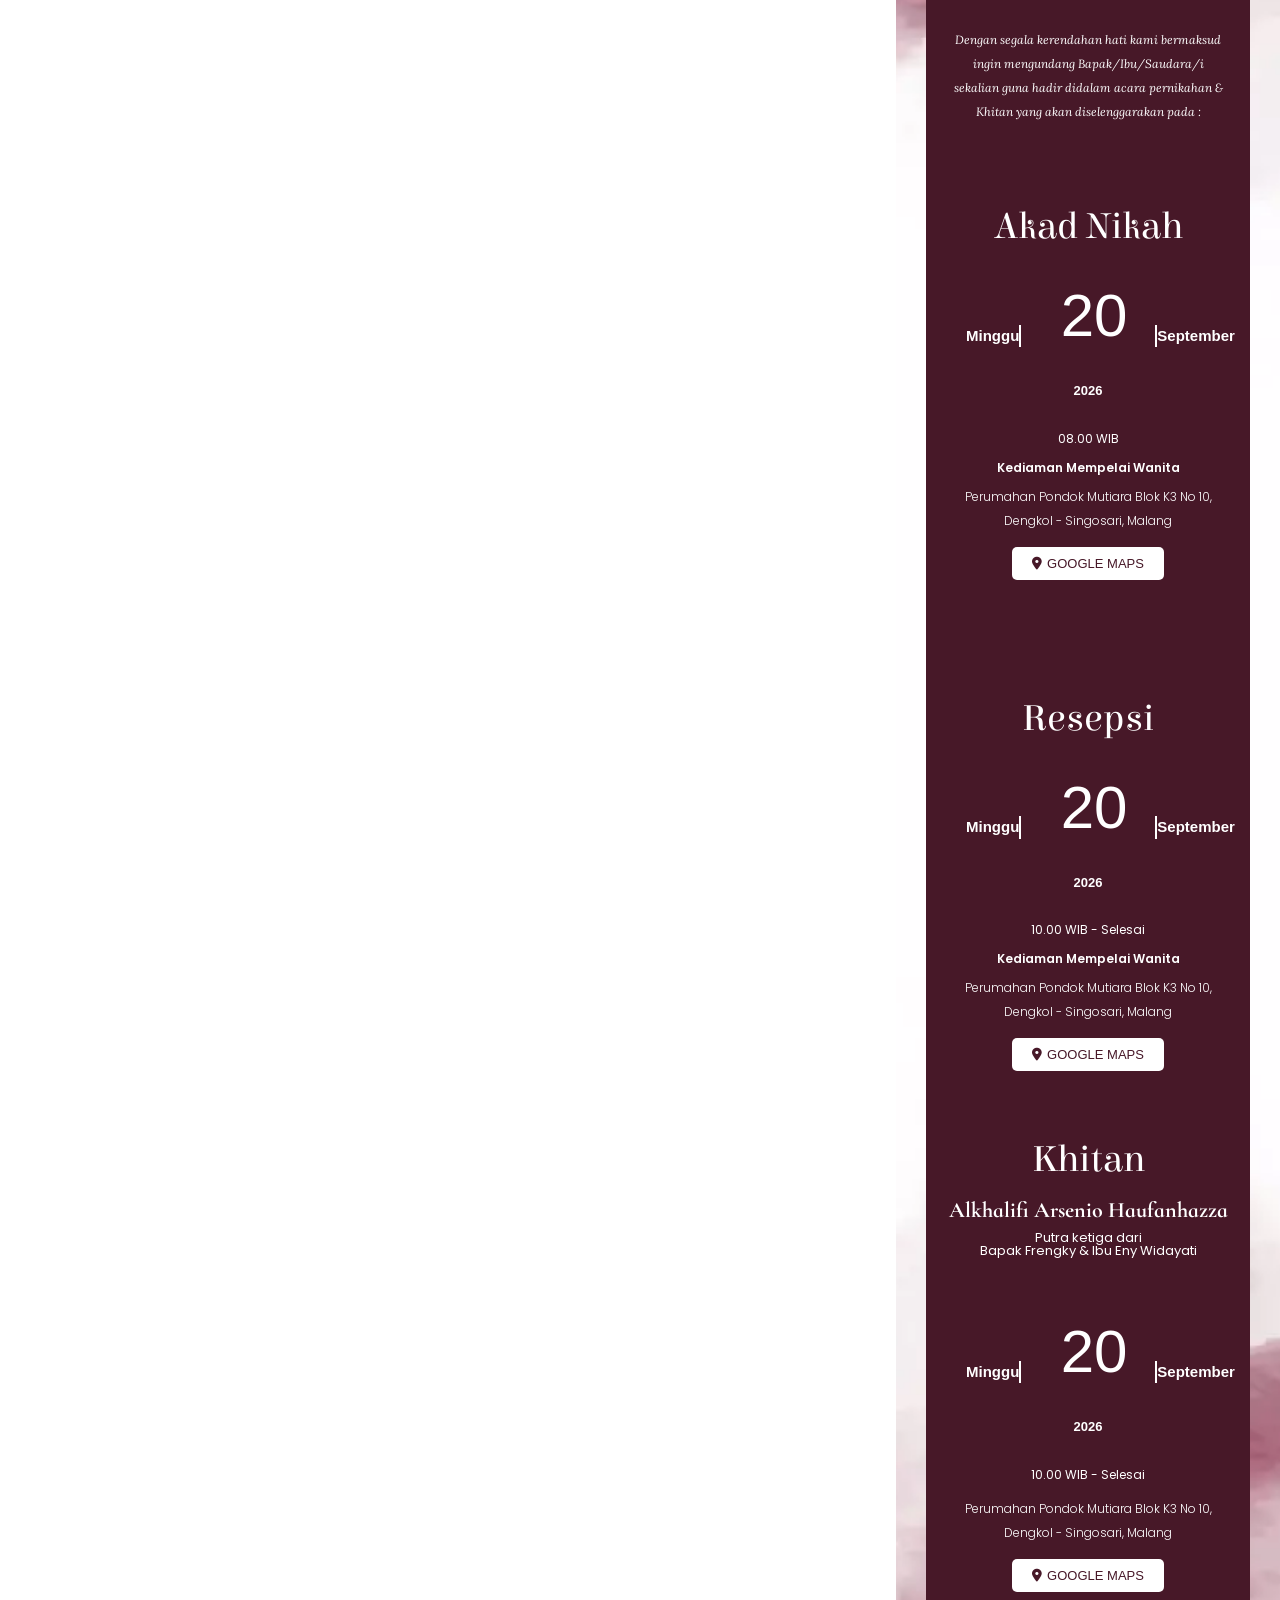
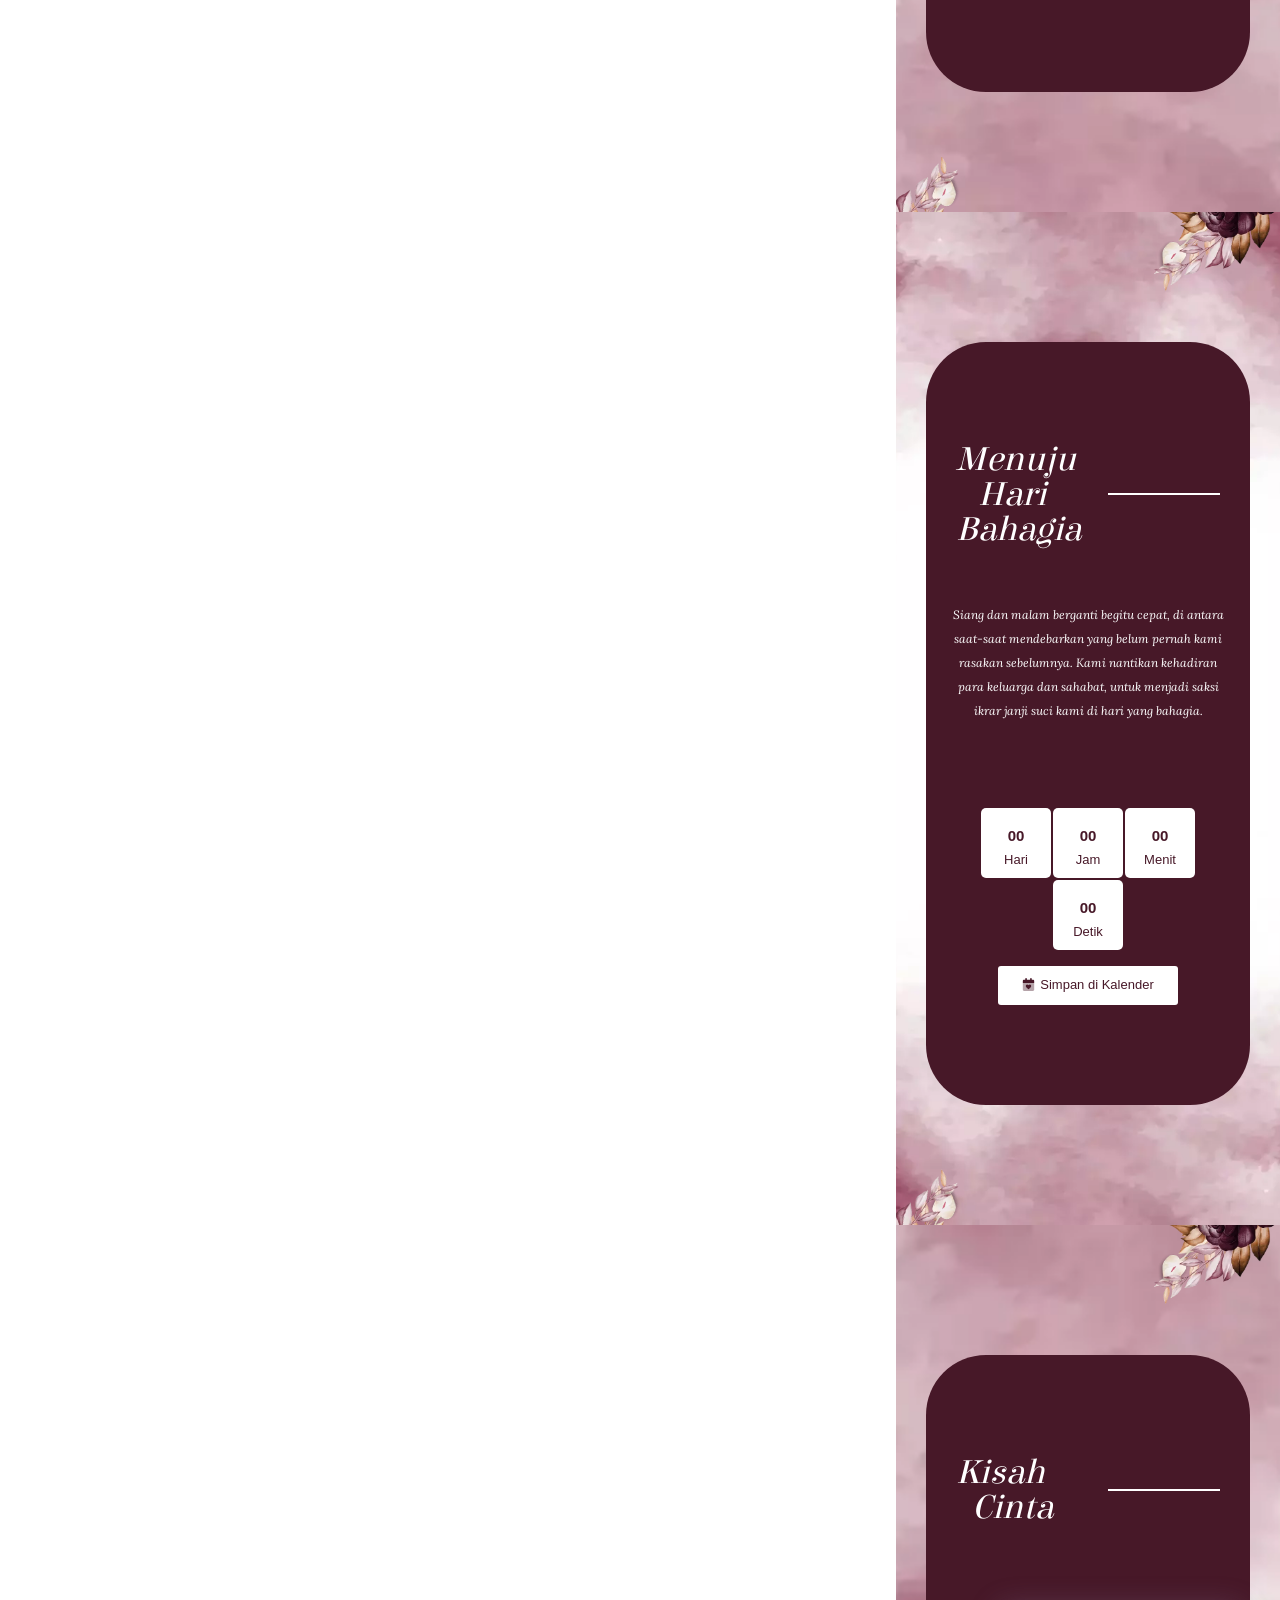
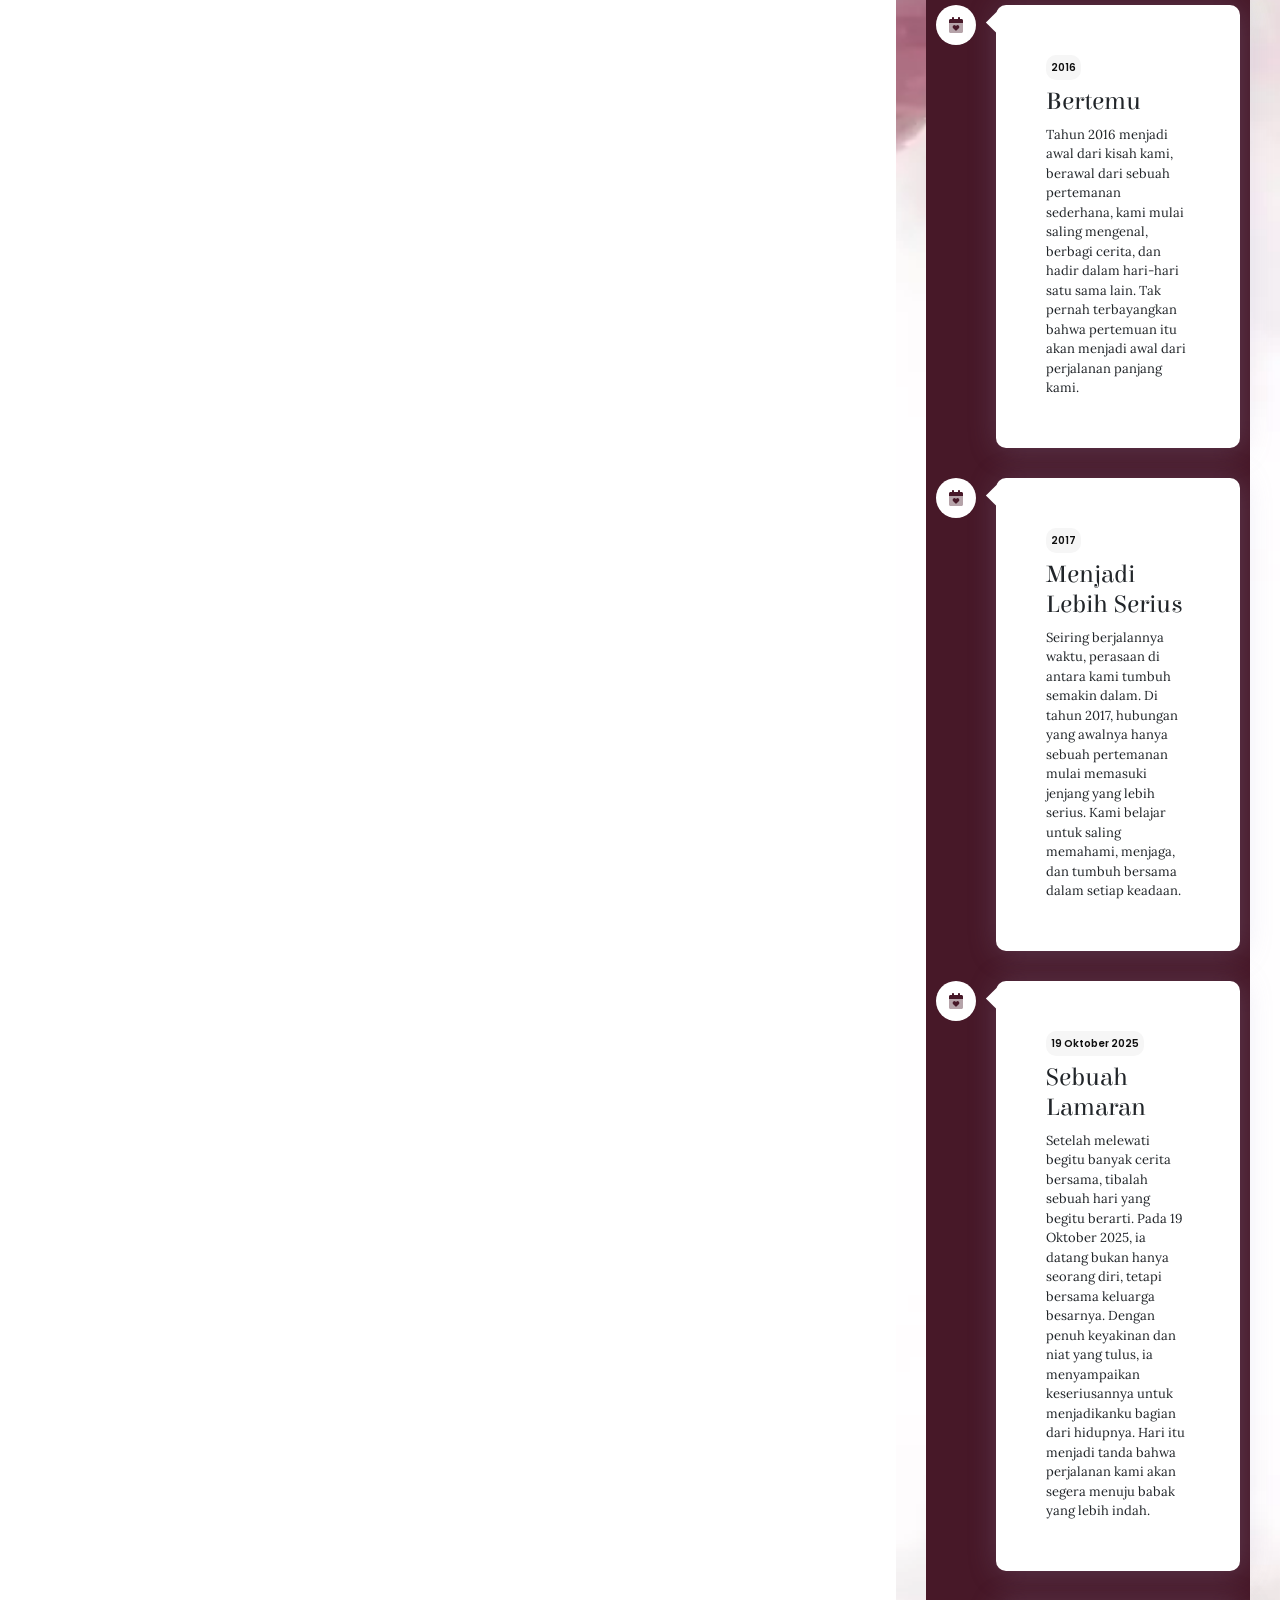
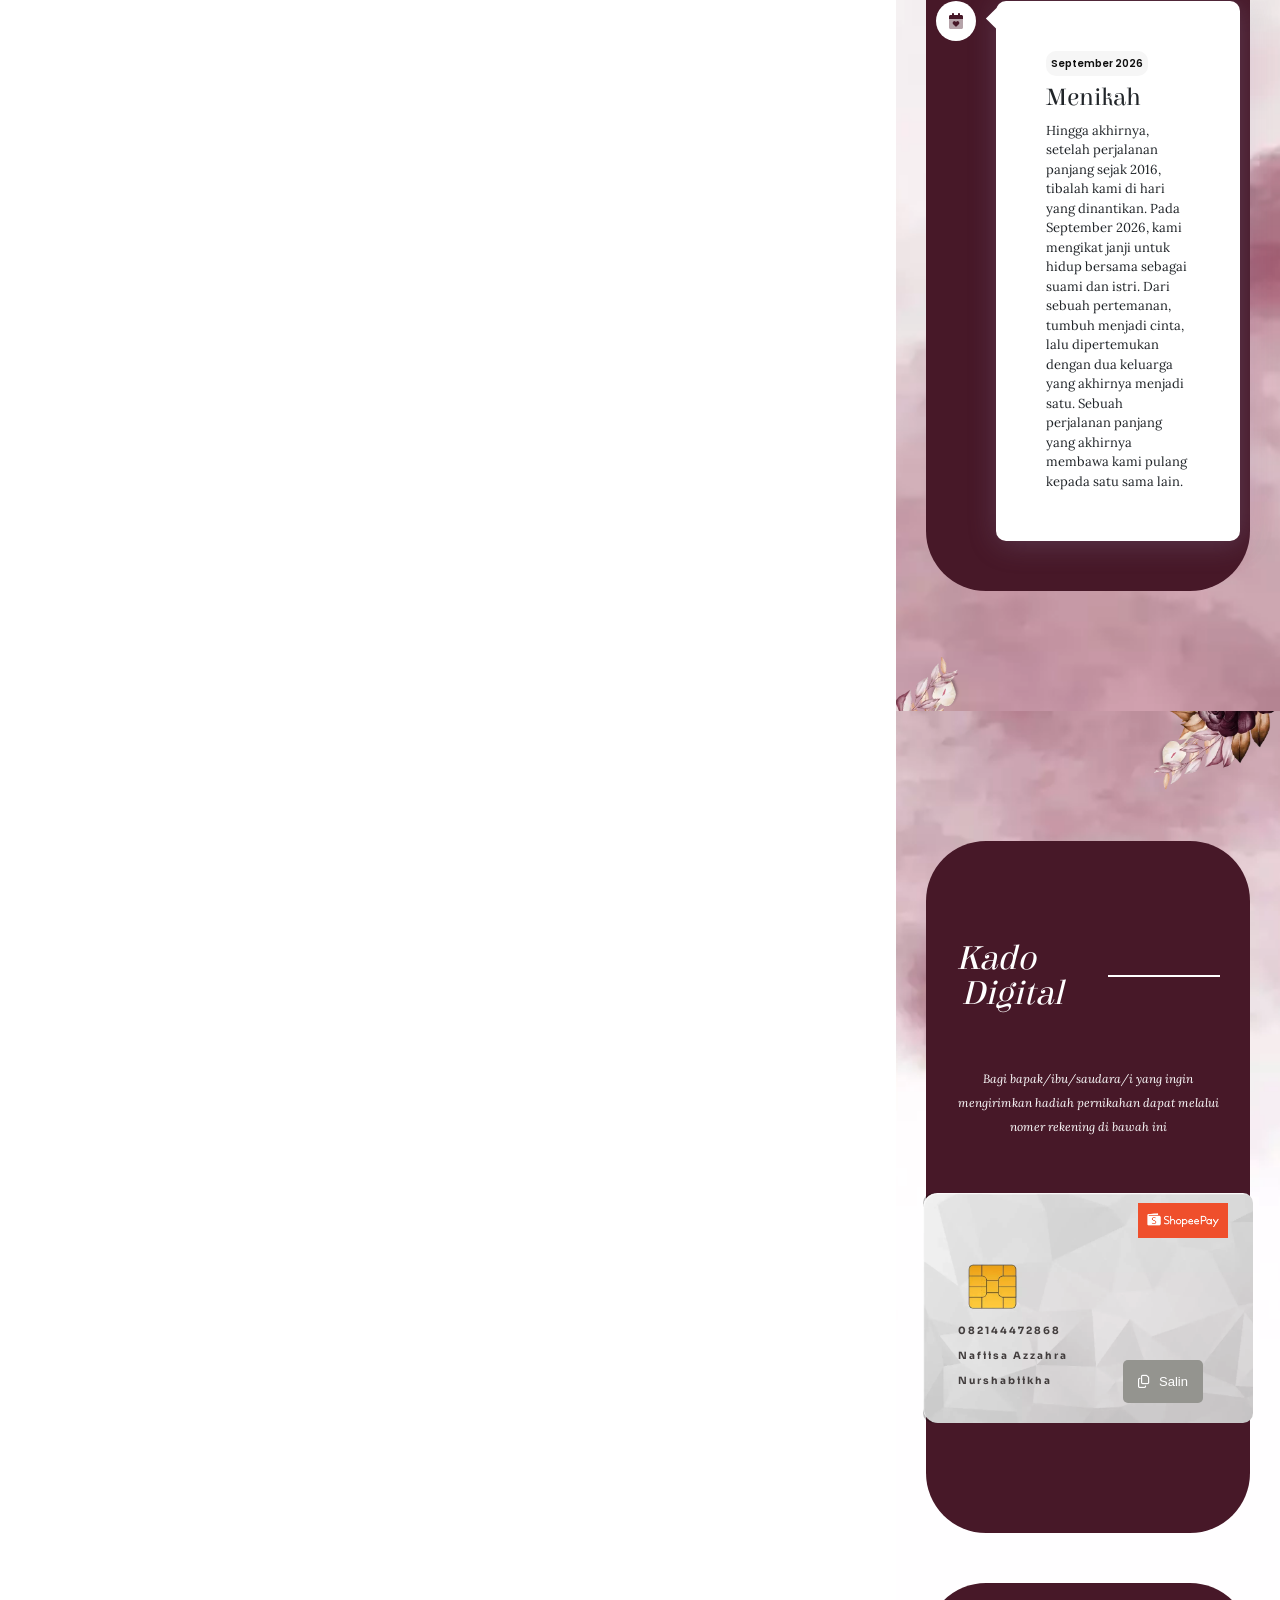
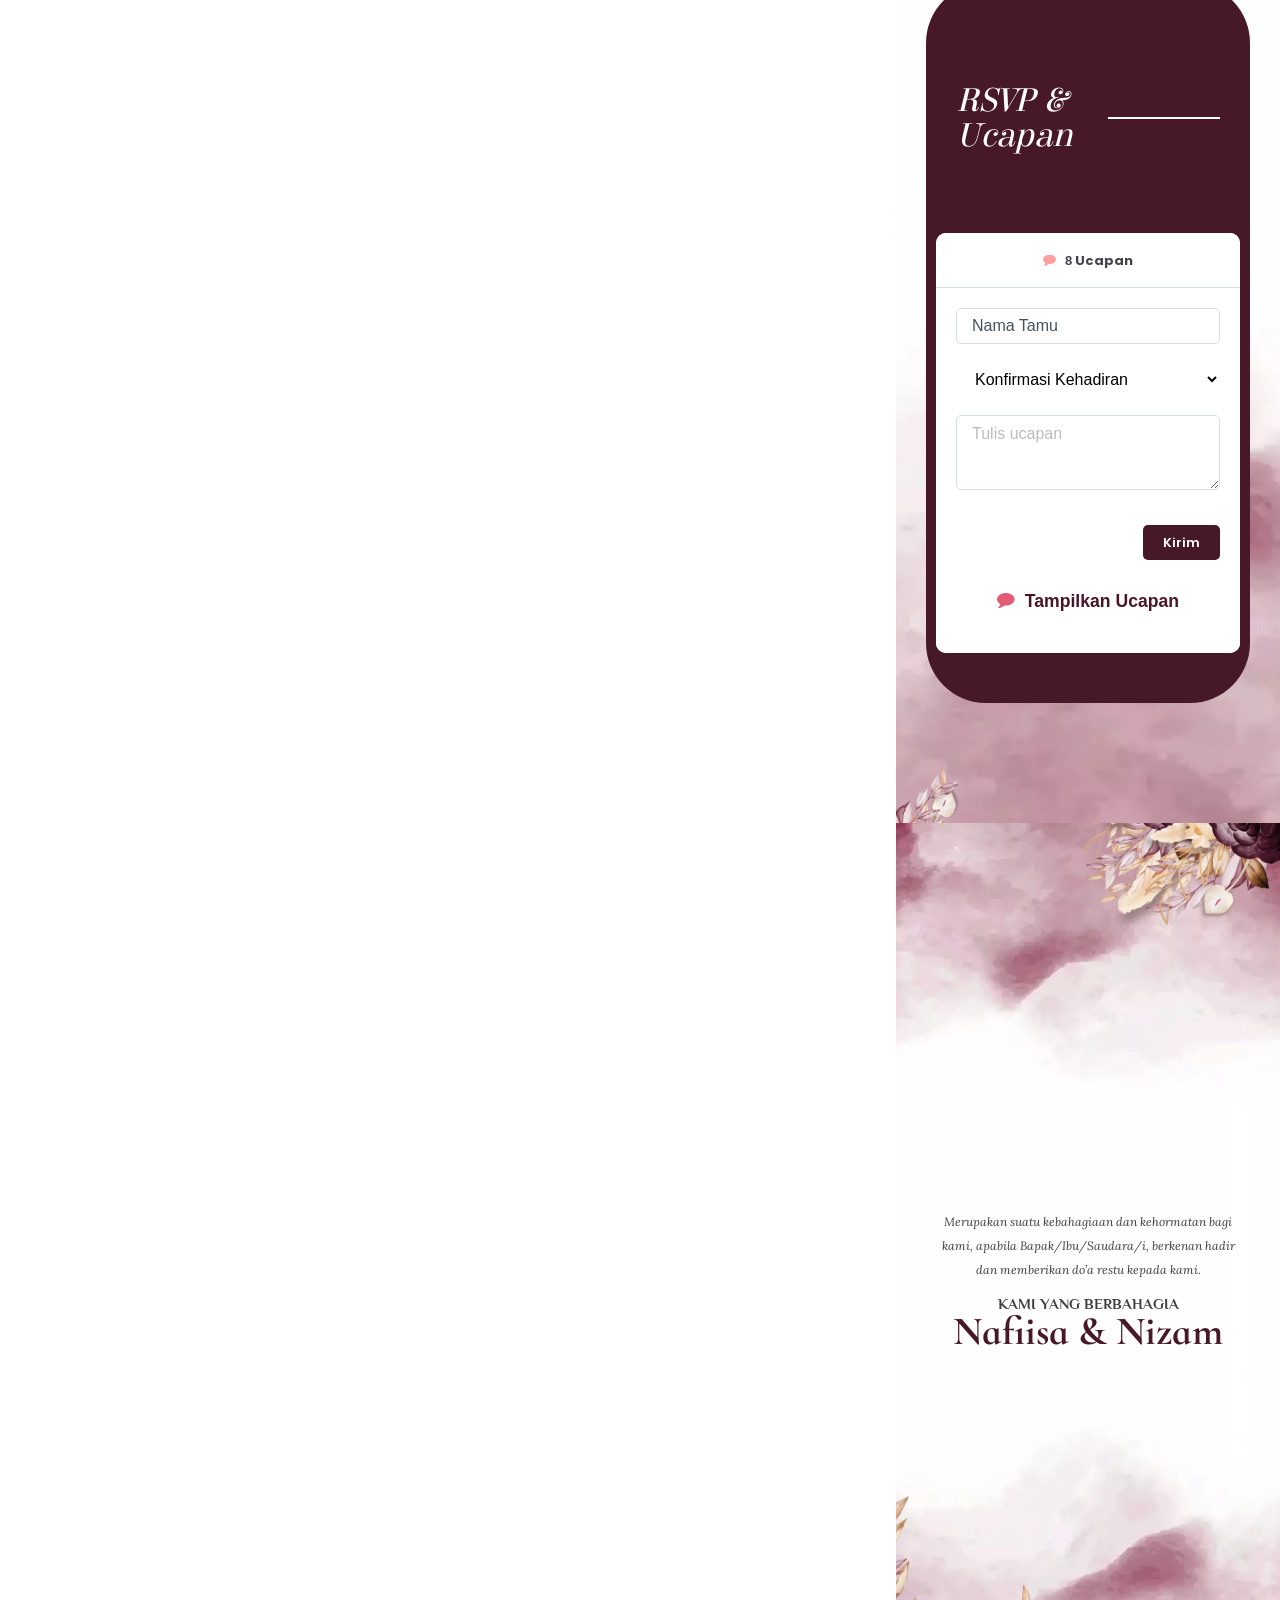
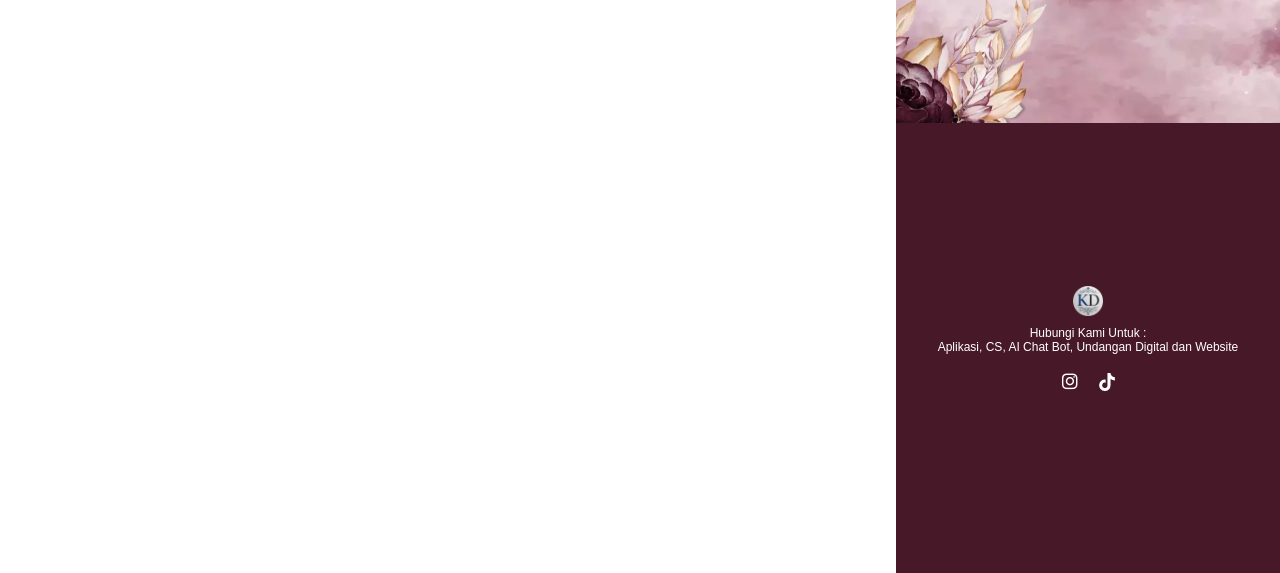
==== commit 21b41688: "Optimize cover page vertical spacings and hide spacer widget to pull Buka Undangan button into viewp" ====
--- a/index.html
+++ b/index.html
@@ -2986,44 +2986,50 @@
             data-element_type="container" data-e-type="container"
             data-settings="{&quot;background_background&quot;:&quot;classic&quot;,&quot;jet_parallax_layout_list&quot;:[]}">
             <div class="elementor-element elementor-element-21050f9e elementor-widget elementor-widget-heading"
-              data-id="21050f9e" data-element_type="widget" data-e-type="widget" data-widget_type="heading.default">
+              data-id="21050f9e" data-element_type="widget" data-e-type="widget" data-widget_type="heading.default"
+              style="margin-bottom: 0px; padding-bottom: 0px;">
               <div class="elementor-widget-container">
-                <h2 class="elementor-heading-title elementor-size-default">Undangan Pernikahan</h2>
+                <h2 class="elementor-heading-title elementor-size-default" style="margin: 0;">Undangan Pernikahan</h2>
               </div>
             </div>
             <div class="elementor-element elementor-element-32d4c926 elementor-widget elementor-widget-heading"
-              data-id="32d4c926" data-element_type="widget" data-e-type="widget" data-widget_type="heading.default">
+              data-id="32d4c926" data-element_type="widget" data-e-type="widget" data-widget_type="heading.default"
+              style="margin-top: 0px; margin-bottom: 0px;">
               <div class="elementor-widget-container">
-                <h2 class="elementor-heading-title elementor-size-default">Nafiisa &#038; Nizam</h2>
+                <h2 class="elementor-heading-title elementor-size-default" style="margin: 0; line-height: 1.1;">Nafiisa &#038; Nizam</h2>
               </div>
             </div>
             <div class="elementor-element elementor-element-21050f9e elementor-widget elementor-widget-heading"
               data-id="21050f9e" data-element_type="widget" data-e-type="widget" data-widget_type="heading.default"
+              style="margin-top: 2px; margin-bottom: 2px;">
+              <div class="elementor-widget-container">
+                <h2 class="elementor-heading-title elementor-size-default" style="margin: 0; line-height: 1;">Dan</h2>
+              </div>
+            </div>
+            <div class="elementor-element elementor-element-21050f9e elementor-widget elementor-widget-heading"
+              data-id="21050f9e" data-element_type="widget" data-e-type="widget" data-widget_type="heading.default"
+              style="margin-top: 0px; margin-bottom: 0px; padding-top: 0px; padding-bottom: 0px;">
+              <div class="elementor-widget-container">
+                <h2 class="elementor-heading-title elementor-size-default" style="margin: 0; line-height: 1;">Khitanan</h2>
+              </div>
+            </div>
+            <div class="elementor-element elementor-element-32d4c926 elementor-widget elementor-widget-heading"
+              data-id="32d4c926" data-element_type="widget" data-e-type="widget" data-widget_type="heading.default"
+              style="margin-top: 0px; margin-bottom: 0px;">
+              <div class="elementor-widget-container">
+                <h2 class="elementor-heading-title elementor-size-default" style="margin: 0; line-height: 1.1;">Arsenio</h2>
+              </div>
+            </div>
+            <div class="elementor-element elementor-element-20db7b75 elementor-widget elementor-widget-heading"
+              data-id="20db7b75" data-element_type="widget" data-e-type="widget" data-widget_type="heading.default"
               style="margin-top: 5px; margin-bottom: 5px;">
               <div class="elementor-widget-container">
-                <h2 class="elementor-heading-title elementor-size-default">Dan</h2>
-              </div>
-            </div>
-            <div class="elementor-element elementor-element-21050f9e elementor-widget elementor-widget-heading"
-              data-id="21050f9e" data-element_type="widget" data-e-type="widget" data-widget_type="heading.default">
-              <div class="elementor-widget-container">
-                <h2 class="elementor-heading-title elementor-size-default">Khitanan</h2>
-              </div>
-            </div>
-            <div class="elementor-element elementor-element-32d4c926 elementor-widget elementor-widget-heading"
-              data-id="32d4c926" data-element_type="widget" data-e-type="widget" data-widget_type="heading.default">
-              <div class="elementor-widget-container">
-                <h2 class="elementor-heading-title elementor-size-default">Arsenio</h2>
-              </div>
-            </div>
-            <div class="elementor-element elementor-element-20db7b75 elementor-widget elementor-widget-heading"
-              data-id="20db7b75" data-element_type="widget" data-e-type="widget" data-widget_type="heading.default">
-              <div class="elementor-widget-container">
-                <h2 class="elementor-heading-title elementor-size-default">Minggu, 20 September 2026</h2>
+                <h2 class="elementor-heading-title elementor-size-default" style="margin: 0;">Minggu, 20 September 2026</h2>
               </div>
             </div>
             <div class="elementor-element elementor-element-e9a81df elementor-widget elementor-widget-spacer"
-              data-id="e9a81df" data-element_type="widget" data-e-type="widget" data-widget_type="spacer.default">
+              data-id="e9a81df" data-element_type="widget" data-e-type="widget" data-widget_type="spacer.default"
+              style="display: none;">
               <div class="elementor-widget-container">
                 <div class="elementor-spacer">
                   <div class="elementor-spacer-inner"></div>
